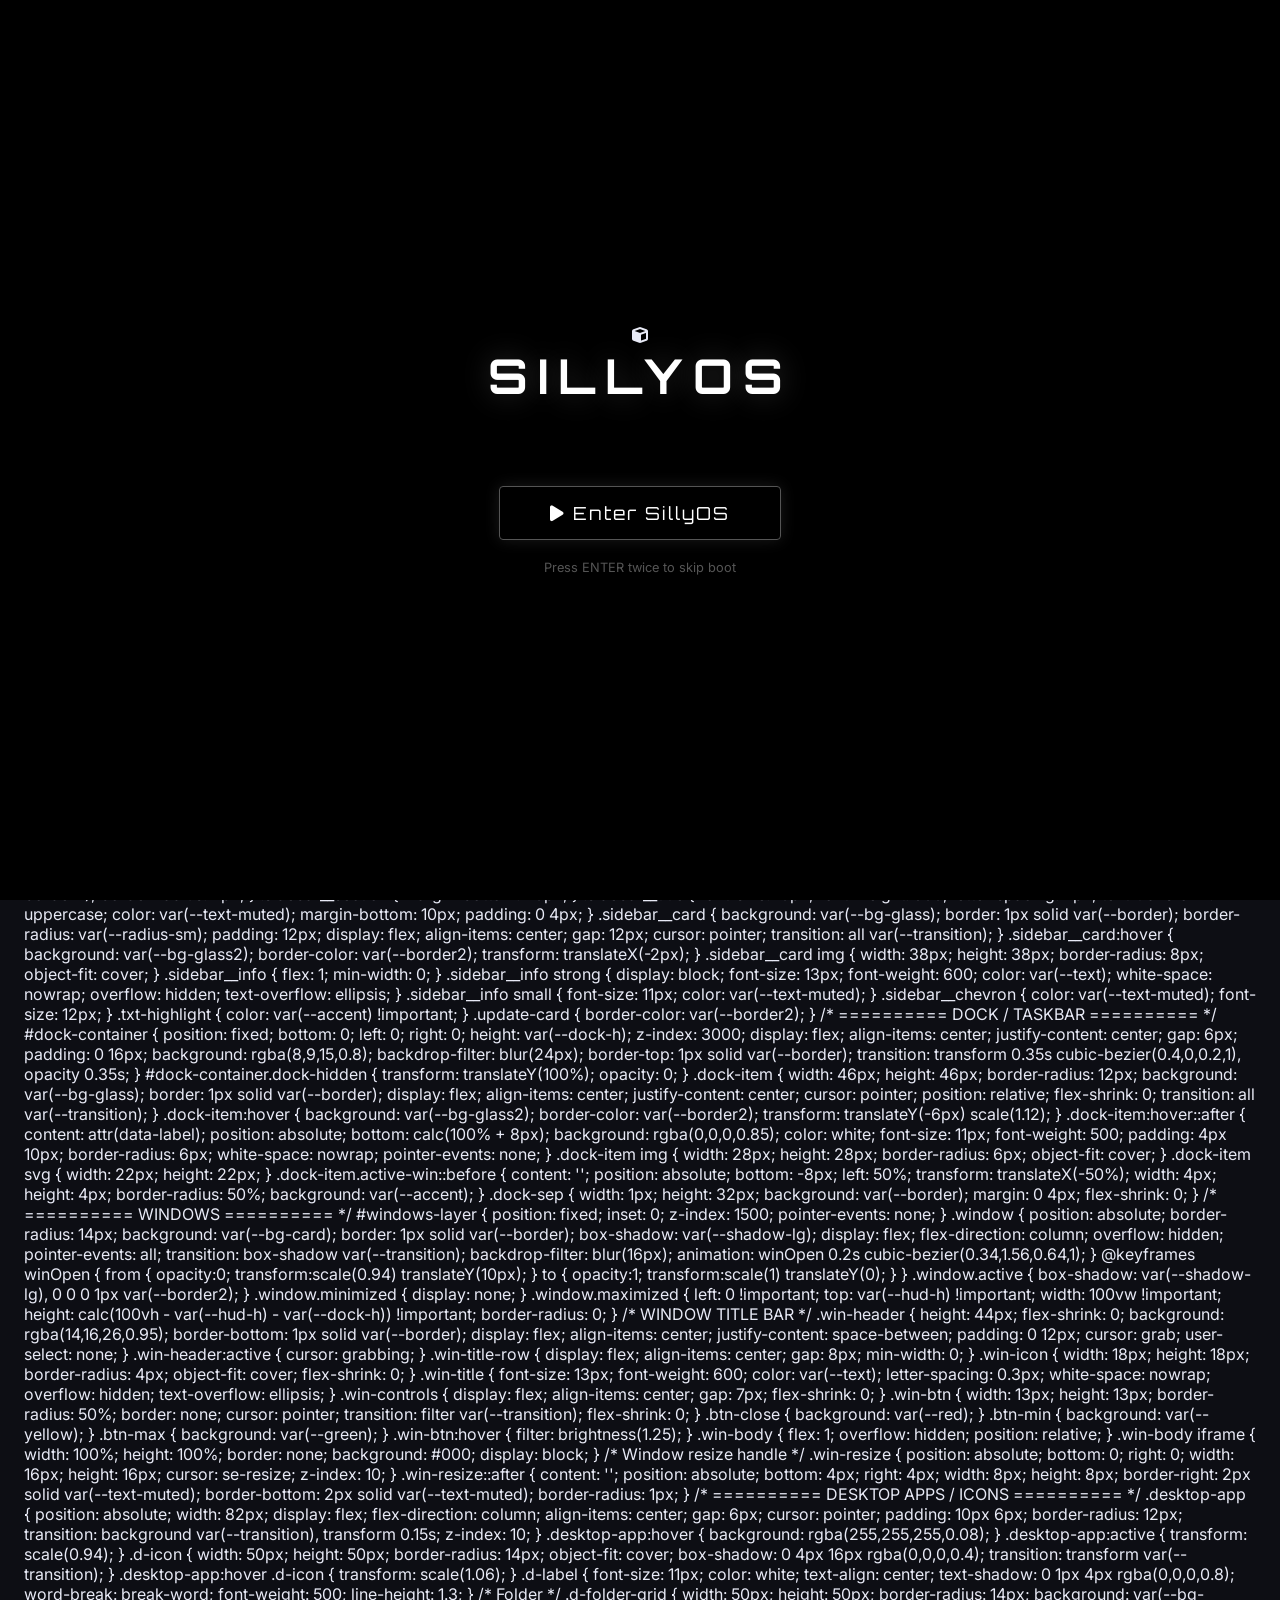
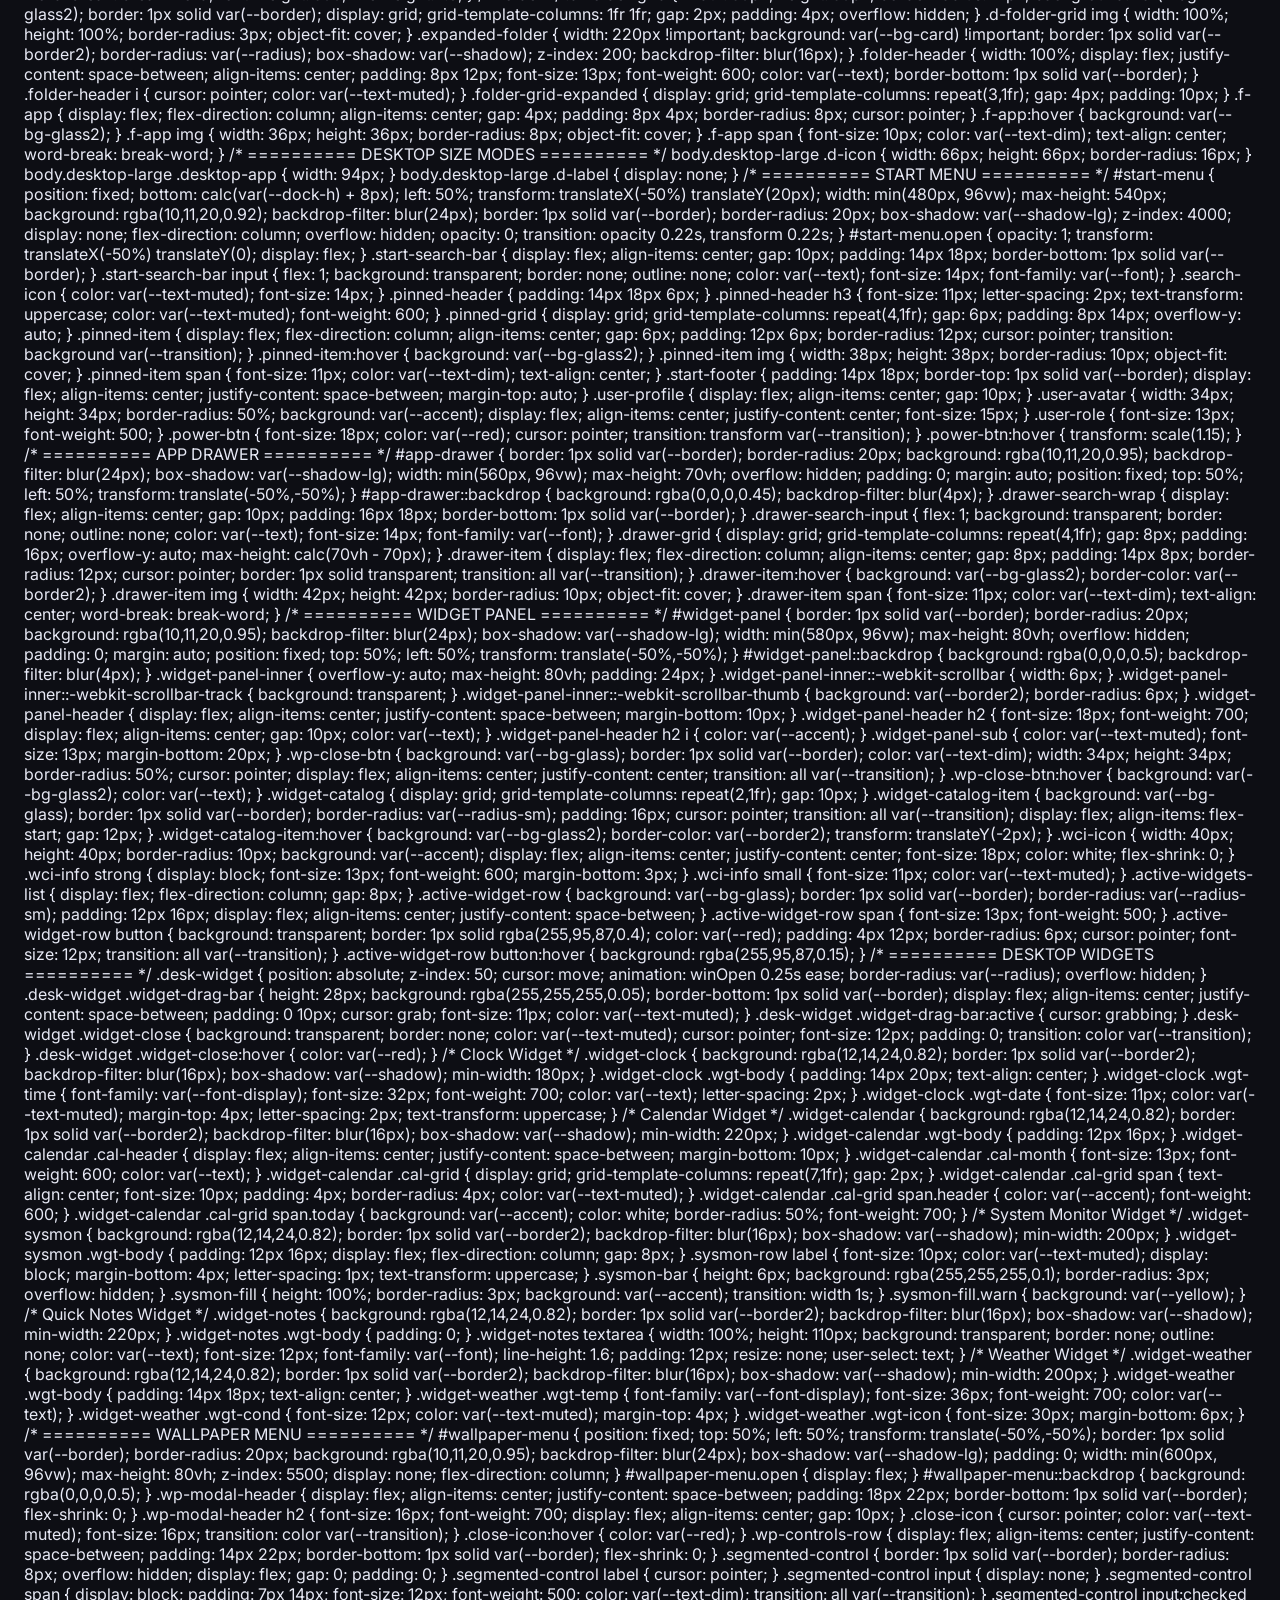
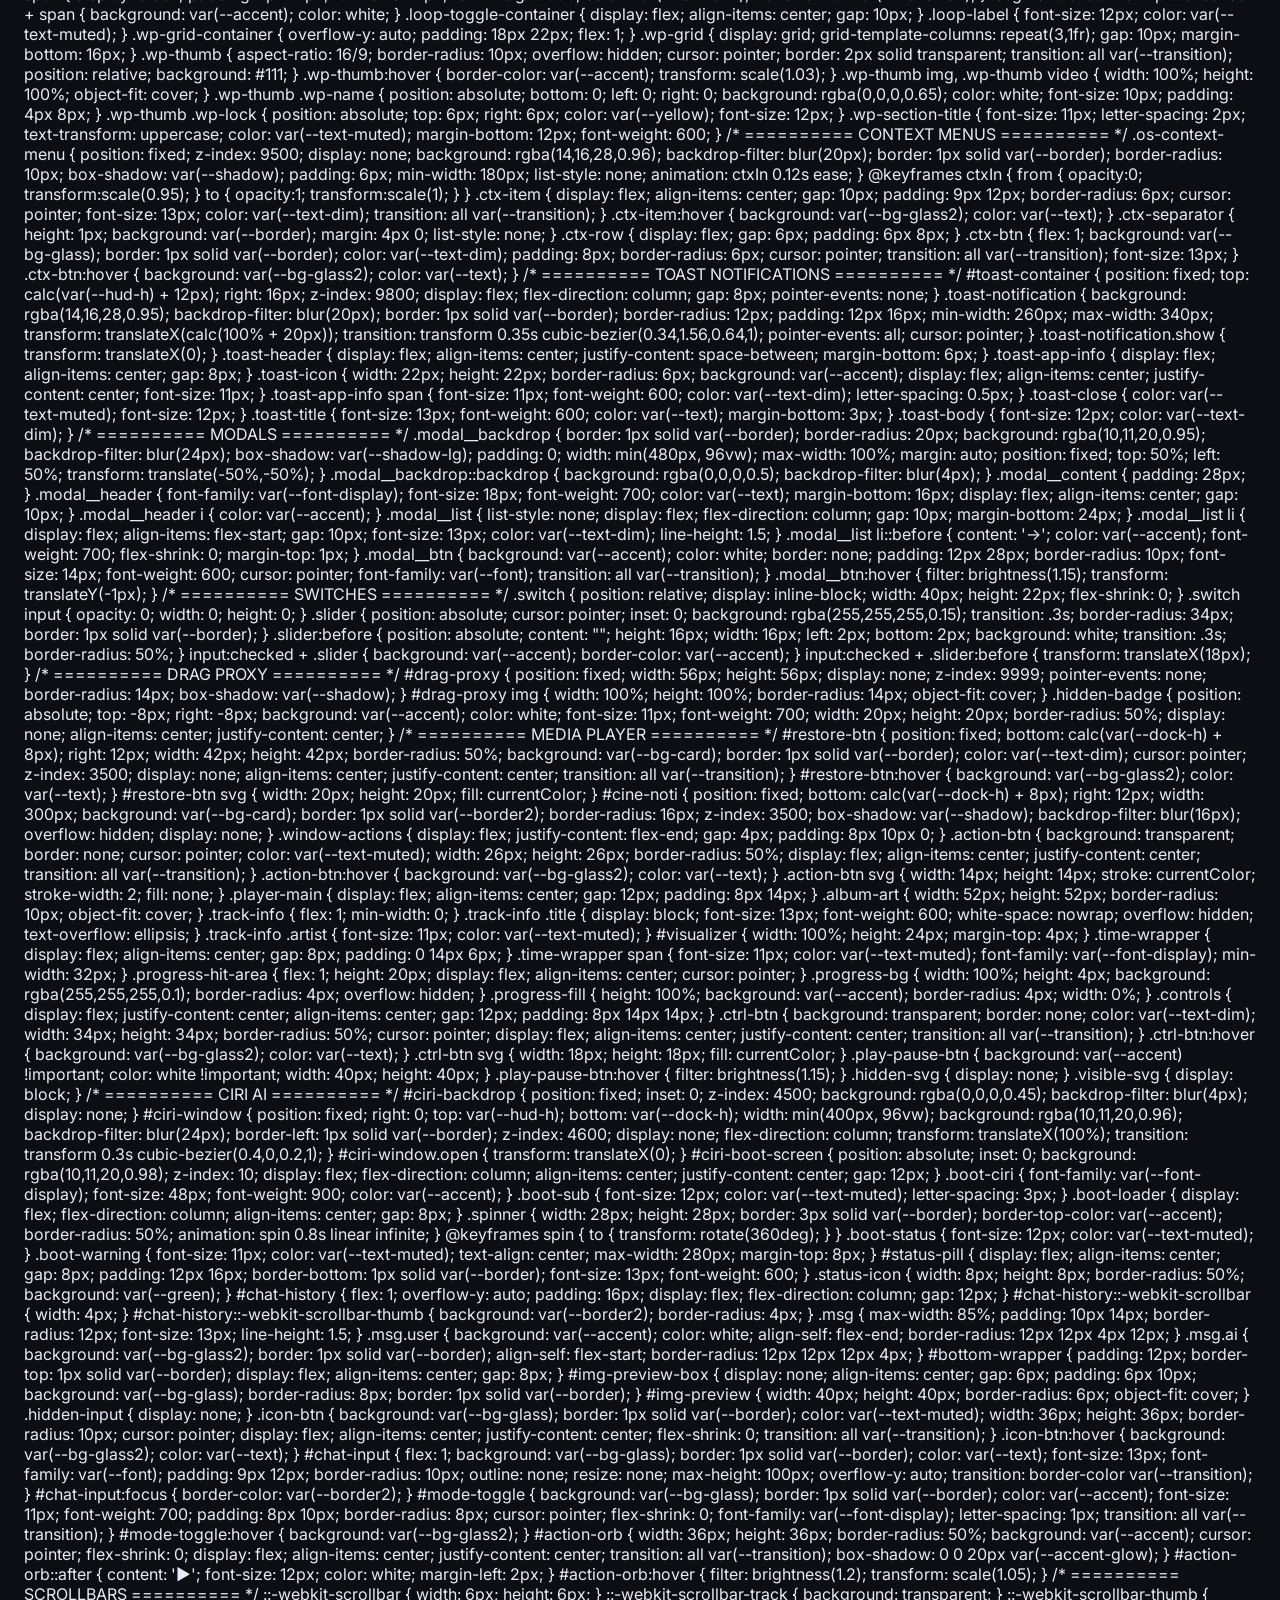
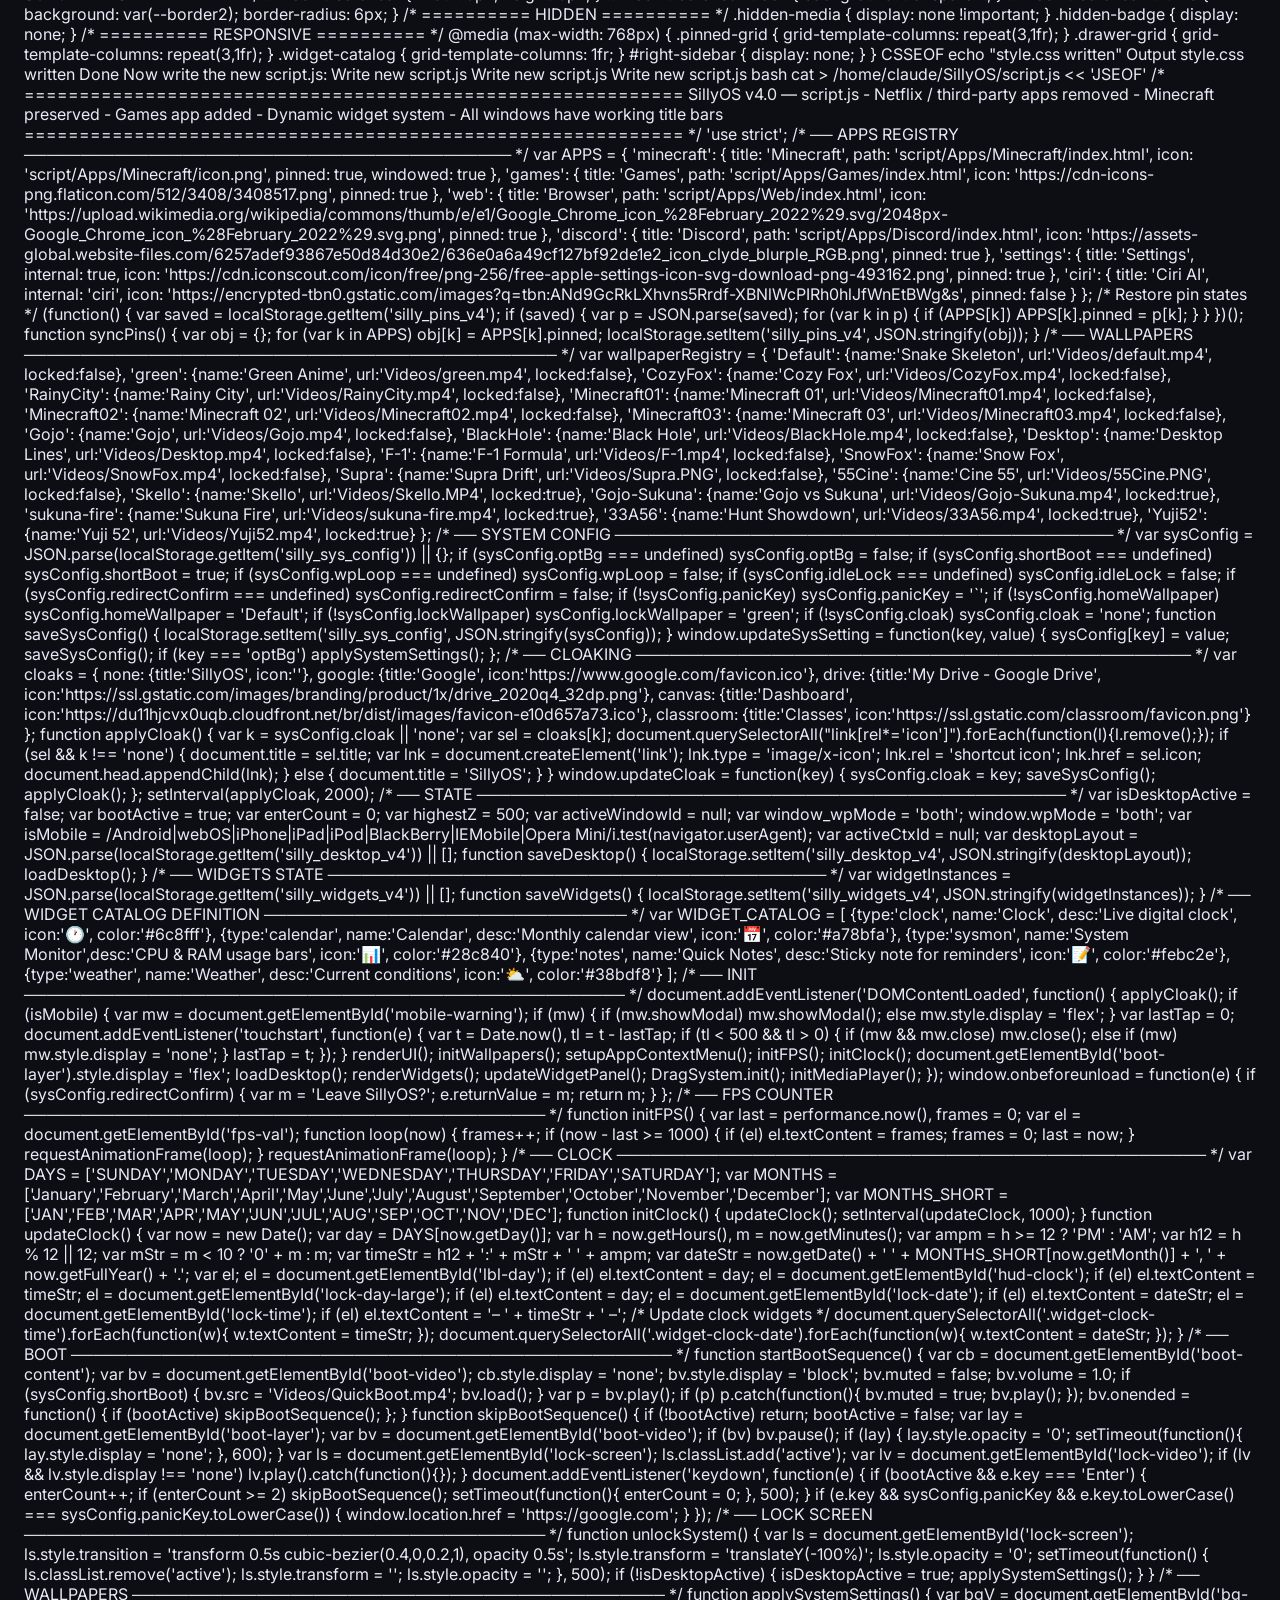
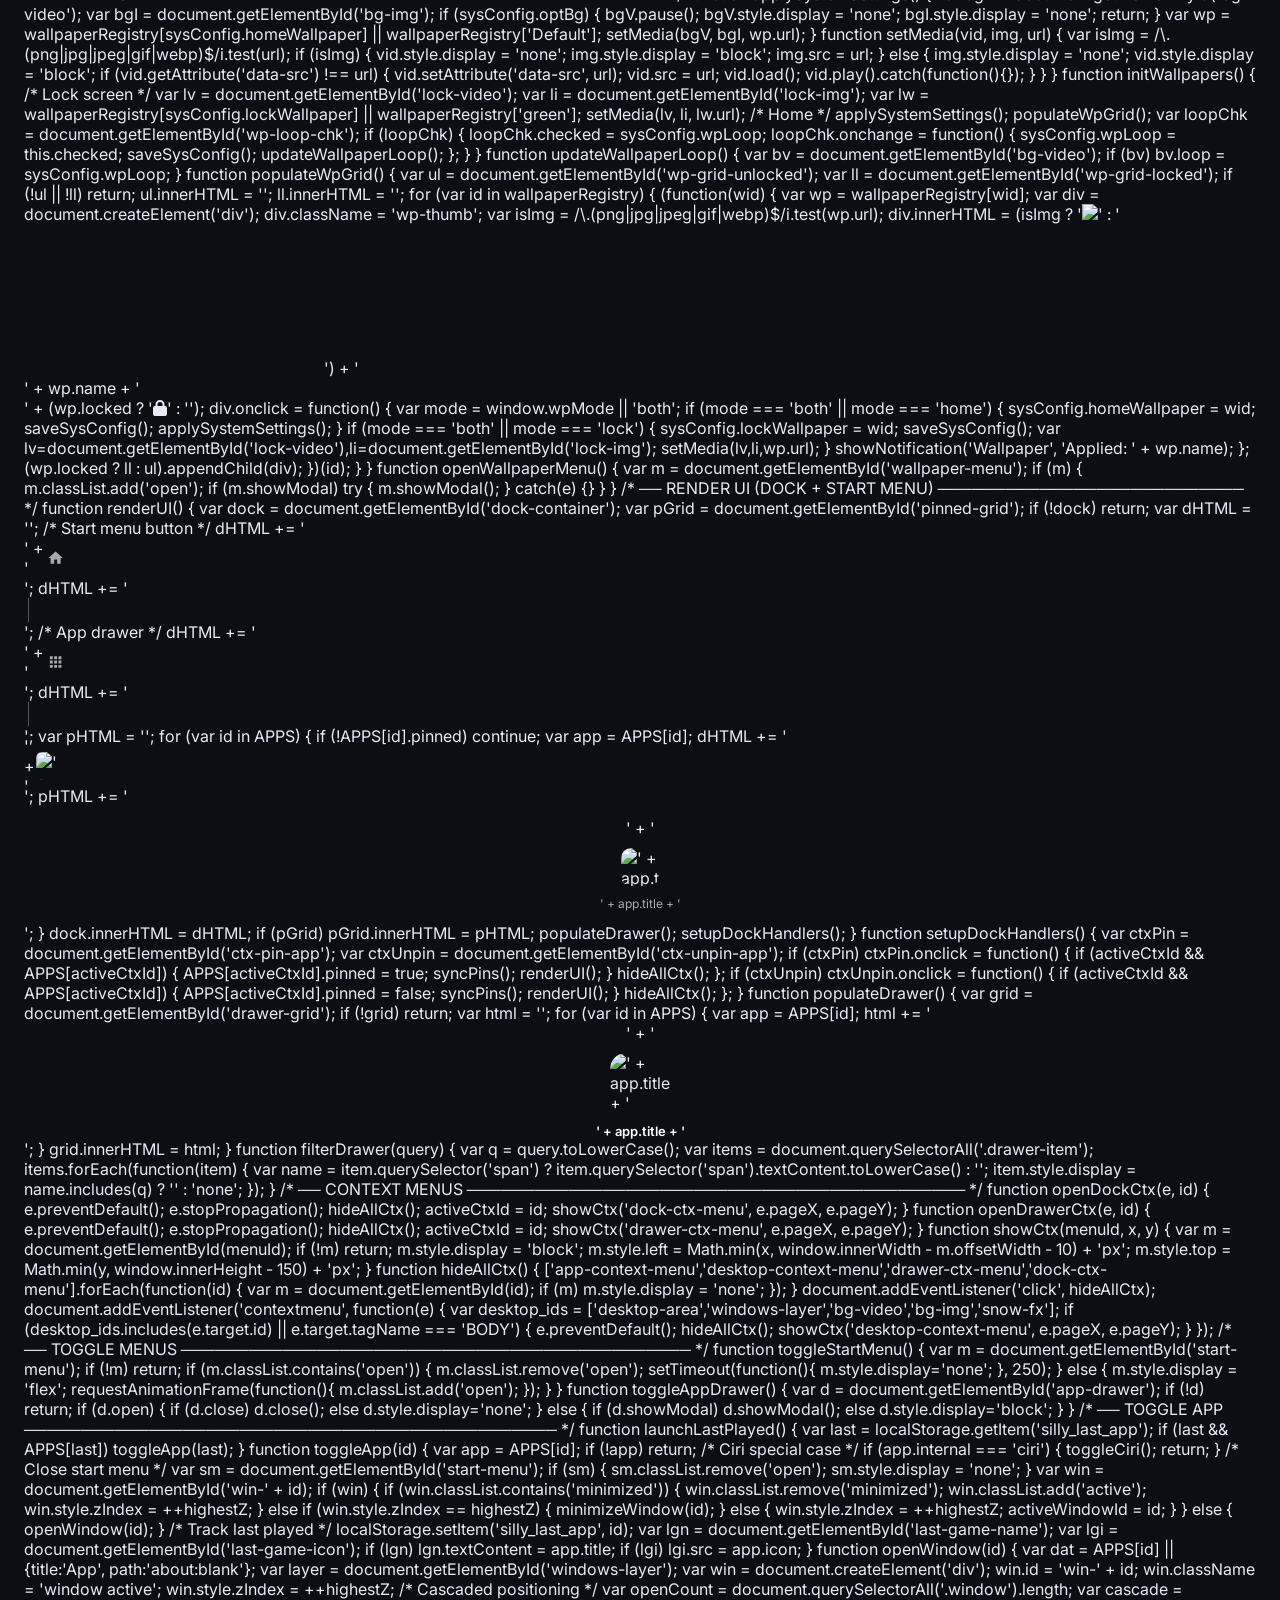
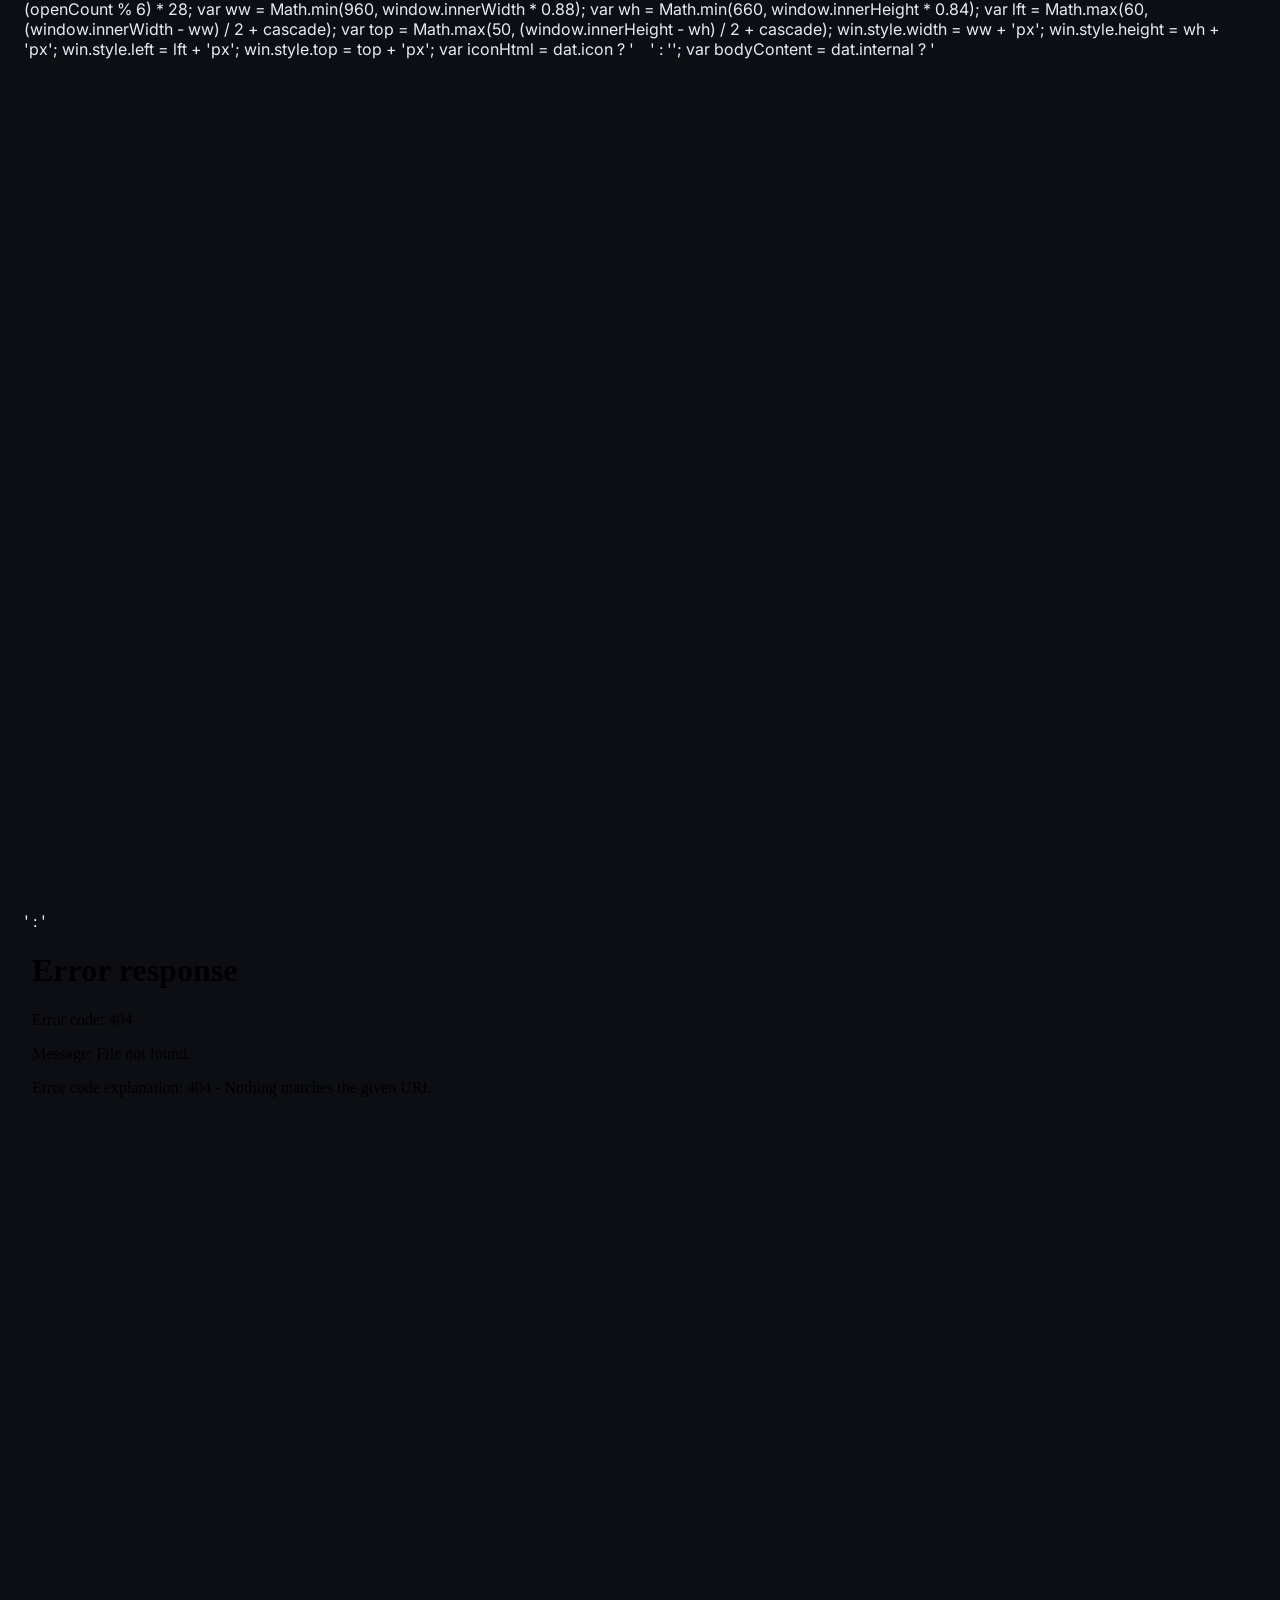
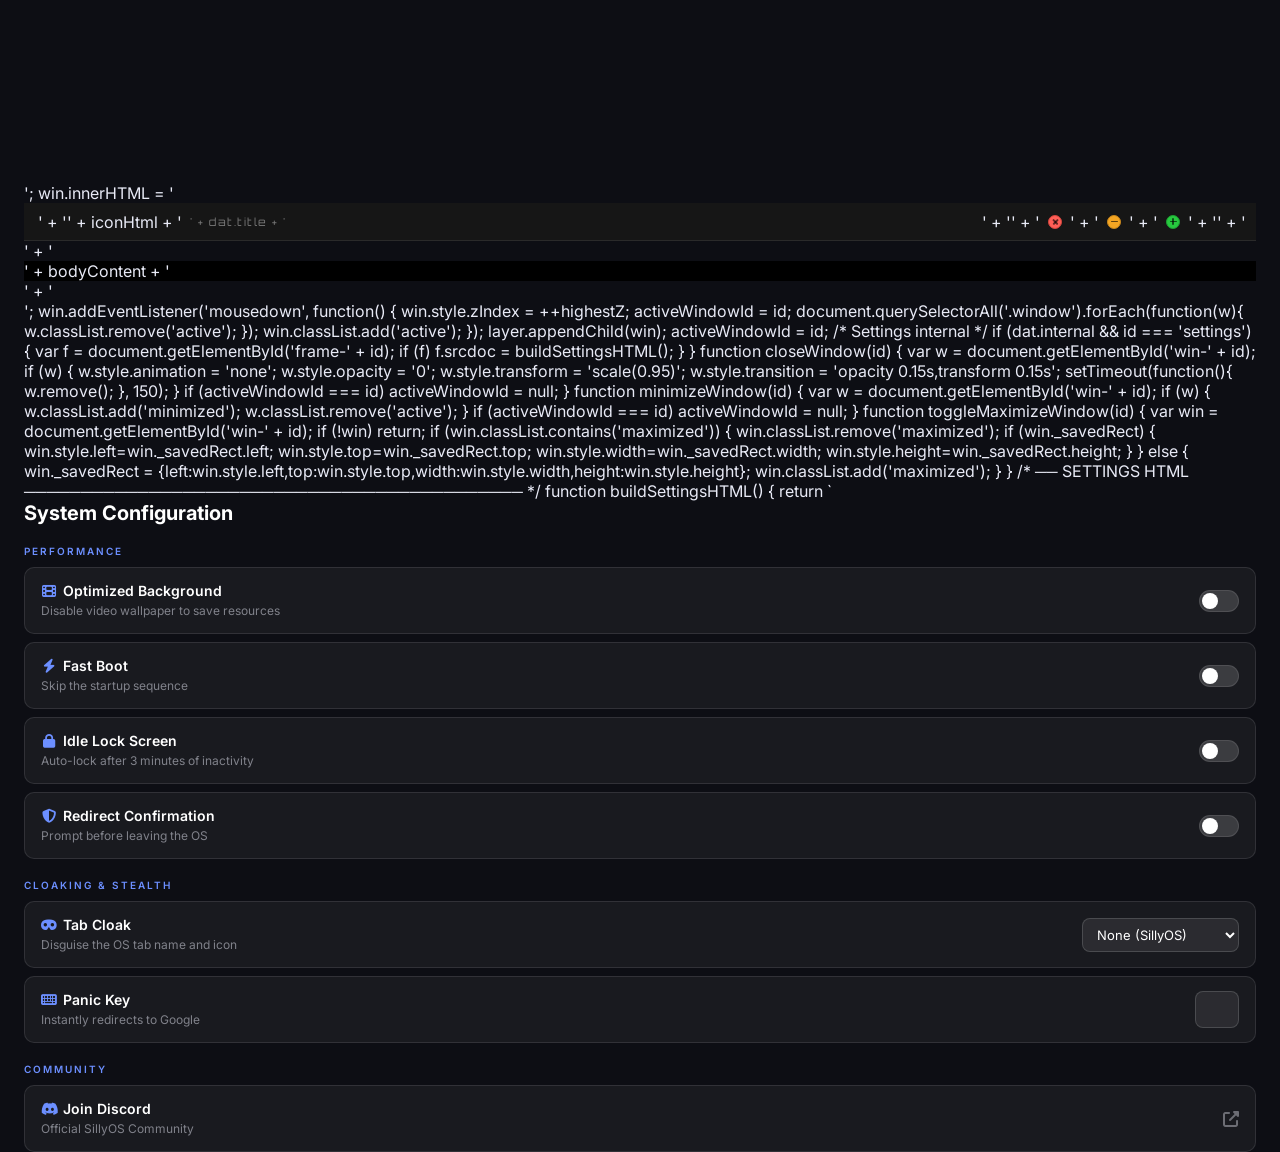
==== index.html @ 7e44ee44 "Update index.html" ====
<!DOCTYPE html>
<html lang="en">
<head>
  <meta charset="utf-8">
  <meta name="viewport" content="width=device-width, initial-scale=1.0, maximum-scale=1.0, user-scalable=no">
  <title>SillyOS</title>
  <link href="https://fonts.googleapis.com/css2?family=Inter:wght@300;400;500;600;700&family=Orbitron:wght@700;900&display=swap" rel="stylesheet">
  <link rel="stylesheet" href="https://cdnjs.cloudflare.com/ajax/libs/font-awesome/6.5.1/css/all.min.css">
  <link rel="stylesheet" href="style.css">
</head>
<body id="desktop-area" role="application">

<div id="fps-counter" aria-live="polite"><span id="fps-val">60</span> FPS</div>

<dialog id="mobile-warning" aria-modal="true">
  <div class="mobile-box">
    <i class="fas fa-exclamation-triangle"></i>
    <h2>Device Not Fully Supported</h2>
    <p>Double tap anywhere to continue</p>
  </div>
</dialog>

<div id="top-trigger" aria-hidden="true"></div>
<div id="bottom-trigger" aria-hidden="true"></div>

<!-- BOOT SCREEN -->
<section id="boot-layer" aria-label="System Boot">
  <div id="boot-content">
    <div class="boot-logo-wrap">
      <div class="boot-logo-icon"><i class="fas fa-cube"></i></div>
      <h1 class="boot-logo">SILLY<span>OS</span></h1>
    </div>
    <p class="boot-sub">Version 4.0 &nbsp;·&nbsp; All Systems Ready</p>
    <button id="boot-btn" onclick="startBootSequence()" tabindex="1">
      <i class="fas fa-play"></i> Enter SillyOS
    </button>
    <div class="boot__hint">Press ENTER twice to skip boot</div>
  </div>
  <video id="boot-video" playsinline aria-hidden="true"><source src="Videos/Boot.mp4" type="video/mp4"></video>
</section>

<!-- LOCK SCREEN -->
<main id="lock-screen" onclick="unlockSystem()" role="presentation">
  <video id="lock-video" autoplay loop muted playsinline aria-hidden="true"></video>
  <img id="lock-img" class="media__fallback" alt="Lockscreen">
  <article id="lock-ui">
    <div class="lock-content">
      <div class="l-day" id="lock-day-large">FRIDAY</div>
      <div class="l-date" id="lock-date">26 MAY, 2026.</div>
      <div class="l-time" id="lock-time">- 12:00 -</div>
      <div class="lock-hint"><i class="fas fa-mouse-pointer"></i> Click to unlock</div>
    </div>
  </article>
</main>

<!-- DESKTOP BACKGROUNDS -->
<video id="bg-video" loop muted playsinline aria-hidden="true"></video>
<img id="bg-img" class="media__fallback" alt="Desktop Background">
<canvas id="snow-fx" aria-hidden="true"></canvas>

<!-- TOP HUD BAR -->
<header id="hud-top">
  <div class="hud-left">
    <div class="hud-day" id="lbl-day">FRIDAY</div>
  </div>
  <div class="hud-center">
    <div class="hud-clock" id="hud-clock">12:00</div>
  </div>
  <div class="hud-right">
    <div class="hud-pill" id="hud-battery"><i class="fas fa-battery-three-quarters"></i> <span id="bat-val">100%</span></div>
    <div class="hud-pill" id="hud-wifi"><i class="fas fa-wifi"></i></div>
    <div class="hud-pill" id="hud-vol" onclick="toggleVolPanel()"><i class="fas fa-volume-up"></i></div>
  </div>
</header>

<!-- RIGHT SIDEBAR -->
<aside id="right-sidebar" aria-label="Info Panel">
  <section class="sidebar__section">
    <h3 class="sidebar__title">Quick Launch</h3>
    <div class="sidebar__card" id="last-played-game" onclick="launchLastPlayed()" role="button" tabindex="0">
      <img id="last-game-icon" src="https://cdn-icons-png.flaticon.com/512/732/732244.png" alt="Game">
      <div class="sidebar__info">
        <strong id="last-game-name">No Recent App</strong>
        <small>Last opened</small>
      </div>
    </div>
  </section>
  <section class="sidebar__section">
    <h3 class="sidebar__title">System Status</h3>
    <div class="sidebar__card update-card" onclick="openUpdateLog()" role="button" tabindex="0">
      <div class="sidebar__info">
        <strong class="txt-highlight">SillyOS v4.0</strong>
        <small>View update log</small>
      </div>
      <i class="fas fa-chevron-right sidebar__chevron"></i>
    </div>
  </section>
  <section class="sidebar__section">
    <h3 class="sidebar__title">Widgets</h3>
    <div class="sidebar__card" onclick="openWidgetPanel()" role="button" tabindex="0">
      <div class="sidebar__info">
        <strong>Add Widget</strong>
        <small>Customize your desktop</small>
      </div>
      <i class="fas fa-plus sidebar__chevron"></i>
    </div>
  </section>
</aside>

<div id="drag-proxy" aria-hidden="true">
  <div id="folder-badge" class="hidden-badge">2</div>
  <img id="proxy-img" src="" alt="Dragging">
</div>

<!-- TASKBAR / DOCK -->
<nav id="dock-container" aria-label="Taskbar"></nav>
<section id="windows-layer" aria-live="assertive"></section>

<!-- WALLPAPER MENU -->
<dialog id="wallpaper-menu" aria-label="Wallpaper Settings">
  <header class="wp-modal-header">
    <h2><i class="fas fa-image"></i> WALLPAPER</h2>
    <i class="fas fa-times close-icon" role="button" tabindex="0" onclick="var m=document.getElementById('wallpaper-menu');m.classList.remove('open');if(m.close)m.close();"></i>
  </header>
  <div class="wp-controls-row">
    <fieldset class="segmented-control">
      <label><input type="radio" name="wpmd" value="both" checked onclick="window.wpMode='both'"><span>Both</span></label>
      <label><input type="radio" name="wpmd" value="home" onclick="window.wpMode='home'"><span>Homescreen</span></label>
      <label><input type="radio" name="wpmd" value="lock" onclick="window.wpMode='lock'"><span>Lockscreen</span></label>
    </fieldset>
    <div class="loop-toggle-container">
      <span class="loop-label">Loop</span>
      <label class="switch wp-loop-switch">
        <input type="checkbox" id="wp-loop-chk">
        <span class="slider"></span>
      </label>
    </div>
  </div>
  <div class="wp-grid-container">
    <div id="wp-grid-unlocked" class="wp-grid"></div>
    <h3 class="wp-section-title">Encrypted</h3>
    <div id="wp-grid-locked" class="wp-grid"></div>
  </div>
</dialog>

<!-- START MENU -->
<aside id="start-menu" class="os-menu" aria-label="Start Menu">
  <div class="start-search-bar">
    <i class="fas fa-search search-icon"></i>
    <input type="text" id="start-search-input" placeholder="Search or enter code..." aria-label="Search">
  </div>
  <header class="pinned-header"><h3>Pinned Apps</h3></header>
  <div class="pinned-grid" id="pinned-grid"></div>
  <footer class="start-footer">
    <div class="user-profile">
      <div class="user-avatar"><i class="fas fa-user"></i></div>
      <span class="user-role">Administrator</span>
    </div>
    <i class="fas fa-power-off power-btn" role="button" tabindex="0" onclick="location.reload()" aria-label="Restart"></i>
  </footer>
</aside>

<!-- APP DRAWER -->
<dialog id="app-drawer" aria-label="All Applications" onclick="if(event.target.id==='app-drawer')toggleAppDrawer()">
  <div class="drawer-search-wrap">
    <i class="fas fa-search search-icon"></i>
    <input type="text" class="drawer-search-input" placeholder="Search apps..." onkeyup="filterDrawer(this.value)">
  </div>
  <div class="drawer-grid" id="drawer-grid"></div>
</dialog>

<!-- WIDGET PANEL -->
<dialog id="widget-panel" aria-label="Widget Manager" onclick="if(event.target.id==='widget-panel')closeWidgetPanel()">
  <div class="widget-panel-inner">
    <header class="widget-panel-header">
      <h2><i class="fas fa-th-large"></i> Widget Manager</h2>
      <button class="wp-close-btn" onclick="closeWidgetPanel()"><i class="fas fa-times"></i></button>
    </header>
    <p class="widget-panel-sub">Click a widget to add it to your desktop. Drag widgets to reposition them.</p>
    <div class="widget-catalog" id="widget-catalog"></div>
    <header class="widget-panel-header" style="margin-top:20px">
      <h2><i class="fas fa-desktop"></i> Active Widgets</h2>
    </header>
    <div class="active-widgets-list" id="active-widgets-list"></div>
  </div>
</dialog>

<!-- CONTEXT MENUS -->
<menu id="app-context-menu" class="os-context-menu" role="menu"></menu>
<menu id="drawer-ctx-menu" class="os-context-menu" role="menu">
  <li class="ctx-item" id="ctx-pin-app" role="menuitem" tabindex="0"><i class="fas fa-thumbtack fa-fw"></i> Pin to Taskbar</li>
</menu>
<menu id="dock-ctx-menu" class="os-context-menu" role="menu">
  <li class="ctx-item" id="ctx-unpin-app" role="menuitem" tabindex="0"><i class="fas fa-unlink fa-fw"></i> Unpin from Taskbar</li>
</menu>
<menu id="desktop-context-menu" class="os-context-menu" role="menu">
  <li class="ctx-item" role="menuitem" tabindex="0" onclick="openWallpaperMenu();document.getElementById('desktop-context-menu').style.display='none';"><i class="fas fa-image fa-fw"></i> Change Wallpaper</li>
  <li class="ctx-item" role="menuitem" tabindex="0" onclick="openWidgetPanel();document.getElementById('desktop-context-menu').style.display='none';"><i class="fas fa-th-large fa-fw"></i> Add Widget</li>
  <li class="ctx-separator" role="separator"></li>
  <li class="ctx-row" role="none">
    <button class="ctx-btn" onclick="toggleDesktopSize(true)" title="Large Icons"><i class="fas fa-expand-arrows-alt"></i></button>
    <button class="ctx-btn" onclick="toggleDesktopSize(false)" title="Default Size"><i class="fas fa-compress-arrows-alt"></i></button>
  </li>
  <li class="ctx-separator" role="separator"></li>
  <li class="ctx-item" role="menuitem" tabindex="0" onclick="location.reload()"><i class="fas fa-sync fa-fw"></i> Refresh</li>
</menu>

<div id="toast-container" aria-live="polite"></div>

<!-- MEDIA PLAYER -->
<button id="restore-btn" title="Restore Player">
  <svg viewBox="0 0 24 24"><path d="M12 3v10.55c-.59-.34-1.27-.55-2-.55-2.21 0-4 1.79-4 4s1.79 4 4 4 4-1.79 4-4V7h4V3h-6z"/></svg>
</button>

<aside id="cine-noti" aria-label="Now Playing">
  <header class="window-actions">
    <button class="action-btn" id="minimize-noti-btn" title="Minimize">
      <svg viewBox="0 0 24 24"><line x1="5" y1="12" x2="19" y2="12"></line></svg>
    </button>
    <button class="action-btn" id="close-noti-btn" title="Close">
      <svg viewBox="0 0 24 24"><line x1="18" y1="6" x2="6" y2="18"></line><line x1="6" y1="6" x2="18" y2="18"></line></svg>
    </button>
  </header>
  <div class="player-main">
    <img class="album-art" id="noti-album-art" src="https://images.unsplash.com/photo-1614613535308-eb5fbd3d2c17?q=80&w=200&auto=format&fit=crop" alt="Album Art">
    <div class="track-info">
      <strong class="title" id="noti-title">System Audio</strong>
      <span class="artist" id="noti-artist">Now Playing</span>
      <canvas id="visualizer"></canvas>
    </div>
  </div>
  <div class="time-wrapper">
    <span id="current-time">0:00</span>
    <div class="progress-hit-area" id="progress-hit-area" role="slider" tabindex="0">
      <div class="progress-bg"><div class="progress-fill" id="progress-fill"></div></div>
    </div>
    <span id="total-time">LIVE</span>
  </div>
  <nav class="controls">
    <button class="ctrl-btn" id="skip-back"><svg viewBox="0 0 24 24"><path d="M12.5 8c-2.65 0-5.05.99-6.9 2.6L2 7v9h9l-3.62-3.62c1.39-1.16 3.16-1.88 5.12-1.88 3.54 0 6.55 2.31 7.6 5.5l2.37-.78C20.48 10.9 16.85 8 12.5 8z"/></svg></button>
    <button class="ctrl-btn play-pause-btn" id="play-pause">
      <svg id="icon-play" class="hidden-svg" viewBox="0 0 24 24"><path d="M8 5v14l11-7z"/></svg>
      <svg id="icon-pause" class="visible-svg" viewBox="0 0 24 24"><path d="M6 19h4V5H6v14zm8-14v14h4V5h-4z"/></svg>
    </button>
    <button class="ctrl-btn" id="skip-forward"><svg viewBox="0 0 24 24"><path d="M11.5 8c-4.35 0-7.98 2.9-9.98 7.22l2.37.78c1.05-3.19 4.06-5.5 7.6-5.5 1.95 0 3.73.72 5.12 1.88L13 16h9V7l-3.6 3.6c-1.84-1.61-4.24-2.6-6.9-2.6z"/></svg></button>
  </nav>
</aside>

<!-- UPDATE LOG -->
<dialog id="update-modal" class="modal__backdrop" aria-modal="true">
  <article class="modal__content">
    <h2 class="modal__header"><i class="fas fa-star"></i> UPDATE LOG v4.0</h2>
    <ul class="modal__list">
      <li>Complete UI overhaul — SillyOS v4.0 design language.</li>
      <li>New dynamic widget system — add, move &amp; remove widgets freely.</li>
      <li>Games app integrated with full game library browser.</li>
      <li>All third-party streaming/console apps removed.</li>
      <li>Minecraft fully preserved and functional.</li>
      <li>All windows now have fully working title bars (drag, minimize, maximize, close).</li>
      <li>Polished taskbar, HUD, and start menu.</li>
    </ul>
    <button class="modal__btn" onclick="document.getElementById('update-modal').style.display='none'">Dismiss</button>
  </article>
</dialog>

<!-- CIRI AI (preserved) -->
<div id="ciri-backdrop" onclick="closeCiri()" aria-hidden="true"></div>
<aside id="ciri-window" aria-label="Ciri AI Assistant">
  <div id="ciri-boot-screen">
    <div id="boot-ciri-text" class="boot-ciri">CIRI.</div>
    <div id="boot-sub-text" class="boot-sub">SillyOS AI</div>
    <div id="boot-loader" class="boot-loader">
      <div id="boot-spinner" class="spinner"></div>
      <div id="boot-status-text" class="boot-status">Connecting...</div>
    </div>
  </div>
  <header id="status-pill"><span>CIRI</span><div id="status-icon" class="status-icon"></div><span id="status-text"></span></header>
  <main id="chat-history" aria-live="polite"></main>
  <footer id="bottom-wrapper">
    <div id="img-preview-box"><img id="img-preview" src="" alt="preview"><span onclick="clearImage()" role="button" tabindex="0">✕</span></div>
    <input type="file" id="file-upload" accept="image/*" class="hidden-input" onchange="handleFileUpload(event)">
    <button class="icon-btn" onclick="document.getElementById('file-upload').click()"><svg width="22" height="22" viewBox="0 0 24 24" fill="none" stroke="currentColor" stroke-width="2.5" stroke-linecap="round" stroke-linejoin="round"><path d="M21.44 11.05l-9.19 9.19a6 6 0 0 1-8.49-8.49l9.19-9.19a4 4 0 0 1 5.66 5.66l-9.2 9.19a2 2 0 0 1-2.83-2.83l8.49-8.48"></path></svg></button>
    <textarea id="chat-input" placeholder="Message Ciri..." rows="1" oninput="autoGrow(this)"></textarea>
    <div id="mode-toggle" onclick="cycleMode()" role="button" tabindex="0">FAST</div>
    <div id="action-orb" onclick="handleSend()" role="button" tabindex="0"></div>
  </footer>
</aside>

<video id="screen-video" autoplay playsinline class="hidden-media"></video>
<canvas id="screen-canvas" class="hidden-media"></canvas>

<script src="script.js"></script>
</body>
</html>
HTMLEOF
echo "index.html written"
Output
index.html written
Done
Now write the completely overhauled CSS:

Write completely new style.css
Write completely new style.css

Write completely new style.css
bash
cat > /home/claude/SillyOS/style.css << 'CSSEOF'
/* ========== SILLY OS v4.0 — DESIGN SYSTEM ========== */
:root {
  --accent:       #6c8fff;
  --accent2:      #a78bfa;
  --accent-glow:  rgba(108,143,255,0.35);
  --bg-dark:      #0d0e14;
  --bg-card:      rgba(18,20,32,0.92);
  --bg-glass:     rgba(255,255,255,0.06);
  --bg-glass2:    rgba(255,255,255,0.10);
  --border:       rgba(255,255,255,0.10);
  --border2:      rgba(108,143,255,0.22);
  --text:         #e8eaf6;
  --text-dim:     rgba(232,234,246,0.55);
  --text-muted:   rgba(232,234,246,0.35);
  --red:          #ff5f57;
  --yellow:       #febc2e;
  --green:        #28c840;
  --radius:       14px;
  --radius-sm:    8px;
  --shadow:       0 8px 32px rgba(0,0,0,0.55);
  --shadow-lg:    0 20px 60px rgba(0,0,0,0.7);
  --font:         'Inter', system-ui, sans-serif;
  --font-display: 'Orbitron', monospace;
  --dock-h:       68px;
  --hud-h:        44px;
  --transition:   0.22s cubic-bezier(0.4,0,0.2,1);
}

*, *::before, *::after { box-sizing: border-box; margin: 0; padding: 0; }

html, body {
  width: 100%; height: 100%; overflow: hidden;
  font-family: var(--font);
  background: var(--bg-dark);
  color: var(--text);
  user-select: none;
  -webkit-user-select: none;
}

/* ========== FPS COUNTER ========== */
#fps-counter {
  position: fixed; bottom: 10px; right: 10px;
  background: rgba(0,0,0,0.5); color: var(--accent);
  font-size: 11px; font-family: var(--font-display);
  padding: 4px 8px; border-radius: 6px;
  z-index: 9999; pointer-events: none;
  border: 1px solid var(--border);
}

/* ========== MOBILE WARNING ========== */
#mobile-warning { border: none; background: transparent; }
.mobile-box {
  background: var(--bg-card); border: 1px solid var(--border);
  border-radius: 20px; padding: 40px;
  text-align: center; color: var(--text);
  backdrop-filter: blur(20px);
}
.mobile-box i { font-size: 48px; color: var(--yellow); margin-bottom: 16px; display: block; }
.mobile-box h2 { font-size: 20px; margin-bottom: 8px; }
.mobile-box p { color: var(--text-dim); }

/* ========== TOP/BOTTOM TRIGGERS ========== */
#top-trigger { position: fixed; top: 0; left: 0; width: 100%; height: 4px; z-index: 9998; }
#bottom-trigger { position: fixed; bottom: 0; left: 0; width: 100%; height: 16px; z-index: 9998; }

/* ========== BOOT SCREEN ========== */
#boot-layer {
  position: fixed; inset: 0; z-index: 9000;
  background: #050509;
  display: flex; align-items: center; justify-content: center;
  transition: opacity 0.6s ease;
}
#boot-video {
  position: absolute; inset: 0; width: 100%; height: 100%;
  object-fit: cover; display: none;
}
#boot-content {
  text-align: center; position: relative; z-index: 2;
  animation: bootFadeIn 0.8s ease;
}
@keyframes bootFadeIn { from { opacity:0; transform:translateY(20px); } to { opacity:1; transform:translateY(0); } }

.boot-logo-wrap { display: flex; align-items: center; justify-content: center; gap: 16px; margin-bottom: 12px; }
.boot-logo-icon {
  width: 60px; height: 60px; background: var(--accent);
  border-radius: 16px; display: flex; align-items: center; justify-content: center;
  font-size: 28px; color: white;
  box-shadow: 0 0 40px var(--accent-glow);
}
.boot-logo {
  font-family: var(--font-display); font-size: 52px; font-weight: 900;
  color: white; letter-spacing: 2px; line-height: 1;
}
.boot-logo span { color: var(--accent); }
.boot-sub { color: var(--text-muted); font-size: 13px; letter-spacing: 3px; text-transform: uppercase; margin-bottom: 48px; }
#boot-btn {
  background: var(--accent); color: white;
  border: none; padding: 16px 44px; border-radius: 50px;
  font-size: 16px; font-family: var(--font); font-weight: 600;
  cursor: pointer; letter-spacing: 0.5px;
  box-shadow: 0 0 40px var(--accent-glow);
  transition: all var(--transition);
  display: inline-flex; align-items: center; gap: 10px;
}
#boot-btn:hover { transform: scale(1.04); box-shadow: 0 0 60px var(--accent-glow); }
.boot__hint { color: var(--text-muted); font-size: 12px; margin-top: 20px; }

/* ========== LOCK SCREEN ========== */
#lock-screen {
  position: fixed; inset: 0; z-index: 5000;
  display: none; cursor: pointer;
  background: #000;
}
#lock-screen.active { display: flex; }
#lock-video, #lock-img { position: absolute; inset: 0; width: 100%; height: 100%; object-fit: cover; }
#lock-ui {
  position: absolute; inset: 0;
  display: flex; align-items: center; justify-content: center;
  background: rgba(0,0,0,0.28);
}
.lock-content { text-align: center; animation: lockIn 0.6s ease; }
@keyframes lockIn { from { opacity:0; transform:scale(0.96); } to { opacity:1; transform:scale(1); } }
.l-day { font-family: var(--font-display); font-size: clamp(36px,8vw,72px); font-weight: 900; color: white; letter-spacing: 4px; margin-bottom: 8px; text-shadow: 0 4px 20px rgba(0,0,0,0.5); }
.l-date { color: rgba(255,255,255,0.75); font-size: clamp(14px,2.5vw,20px); letter-spacing: 3px; margin-bottom: 8px; }
.l-time { font-size: clamp(20px,4vw,36px); color: white; letter-spacing: 6px; font-weight: 300; margin-bottom: 24px; }
.lock-hint { color: rgba(255,255,255,0.5); font-size: 13px; letter-spacing: 2px; }
.lock-hint i { margin-right: 6px; }

/* ========== DESKTOP BACKGROUNDS ========== */
#bg-video { position: fixed; inset: 0; width: 100%; height: 100%; object-fit: cover; z-index: 0; }
.media__fallback { position: fixed; inset: 0; width: 100%; height: 100%; object-fit: cover; z-index: 0; display: none; }
#snow-fx { position: fixed; inset: 0; z-index: 1; pointer-events: none; }

/* ========== HUD TOP BAR ========== */
#hud-top {
  position: fixed; top: 0; left: 0; right: 0; height: var(--hud-h); z-index: 3000;
  display: flex; align-items: center; justify-content: space-between; padding: 0 16px;
  background: rgba(8,9,15,0.75); backdrop-filter: blur(20px);
  border-bottom: 1px solid var(--border);
}
.hud-left, .hud-right { display: flex; align-items: center; gap: 8px; flex: 1; }
.hud-right { justify-content: flex-end; }
.hud-center { flex: 0 0 auto; }
.hud-day { font-family: var(--font-display); font-size: 12px; font-weight: 700; color: var(--accent); letter-spacing: 2px; }
.hud-clock { font-family: var(--font-display); font-size: 15px; font-weight: 700; color: var(--text); letter-spacing: 2px; }
.hud-pill {
  display: flex; align-items: center; gap: 6px;
  background: var(--bg-glass); border: 1px solid var(--border);
  padding: 4px 10px; border-radius: 20px;
  font-size: 12px; color: var(--text-dim); cursor: default;
}
.hud-pill i { font-size: 11px; }

/* ========== RIGHT SIDEBAR ========== */
#right-sidebar {
  position: fixed; right: 0; top: var(--hud-h);
  width: 260px; max-height: calc(100vh - var(--hud-h) - var(--dock-h));
  overflow-y: auto; z-index: 2000; padding: 16px 12px;
  background: rgba(8,9,15,0.7); backdrop-filter: blur(20px);
  border-left: 1px solid var(--border);
  transform: translateX(100%); transition: transform var(--transition);
}
#right-sidebar.visible { transform: translateX(0); }
#right-sidebar::-webkit-scrollbar { width: 4px; }
#right-sidebar::-webkit-scrollbar-track { background: transparent; }
#right-sidebar::-webkit-scrollbar-thumb { background: var(--border2); border-radius: 4px; }

.sidebar__section { margin-bottom: 20px; }
.sidebar__title { font-size: 10px; font-weight: 600; letter-spacing: 2px; text-transform: uppercase; color: var(--text-muted); margin-bottom: 10px; padding: 0 4px; }
.sidebar__card {
  background: var(--bg-glass); border: 1px solid var(--border);
  border-radius: var(--radius-sm); padding: 12px;
  display: flex; align-items: center; gap: 12px;
  cursor: pointer; transition: all var(--transition);
}
.sidebar__card:hover { background: var(--bg-glass2); border-color: var(--border2); transform: translateX(-2px); }
.sidebar__card img { width: 38px; height: 38px; border-radius: 8px; object-fit: cover; }
.sidebar__info { flex: 1; min-width: 0; }
.sidebar__info strong { display: block; font-size: 13px; font-weight: 600; color: var(--text); white-space: nowrap; overflow: hidden; text-overflow: ellipsis; }
.sidebar__info small { font-size: 11px; color: var(--text-muted); }
.sidebar__chevron { color: var(--text-muted); font-size: 12px; }
.txt-highlight { color: var(--accent) !important; }
.update-card { border-color: var(--border2); }

/* ========== DOCK / TASKBAR ========== */
#dock-container {
  position: fixed; bottom: 0; left: 0; right: 0; height: var(--dock-h); z-index: 3000;
  display: flex; align-items: center; justify-content: center; gap: 6px;
  padding: 0 16px;
  background: rgba(8,9,15,0.8); backdrop-filter: blur(24px);
  border-top: 1px solid var(--border);
  transition: transform 0.35s cubic-bezier(0.4,0,0.2,1), opacity 0.35s;
}
#dock-container.dock-hidden { transform: translateY(100%); opacity: 0; }

.dock-item {
  width: 46px; height: 46px; border-radius: 12px;
  background: var(--bg-glass); border: 1px solid var(--border);
  display: flex; align-items: center; justify-content: center;
  cursor: pointer; position: relative; flex-shrink: 0;
  transition: all var(--transition);
}
.dock-item:hover { background: var(--bg-glass2); border-color: var(--border2); transform: translateY(-6px) scale(1.12); }
.dock-item:hover::after {
  content: attr(data-label);
  position: absolute; bottom: calc(100% + 8px);
  background: rgba(0,0,0,0.85); color: white;
  font-size: 11px; font-weight: 500;
  padding: 4px 10px; border-radius: 6px; white-space: nowrap;
  pointer-events: none;
}
.dock-item img { width: 28px; height: 28px; border-radius: 6px; object-fit: cover; }
.dock-item svg { width: 22px; height: 22px; }
.dock-item.active-win::before {
  content: ''; position: absolute; bottom: -8px; left: 50%; transform: translateX(-50%);
  width: 4px; height: 4px; border-radius: 50%; background: var(--accent);
}
.dock-sep { width: 1px; height: 32px; background: var(--border); margin: 0 4px; flex-shrink: 0; }

/* ========== WINDOWS ========== */
#windows-layer { position: fixed; inset: 0; z-index: 1500; pointer-events: none; }
.window {
  position: absolute; border-radius: 14px;
  background: var(--bg-card); border: 1px solid var(--border);
  box-shadow: var(--shadow-lg);
  display: flex; flex-direction: column; overflow: hidden;
  pointer-events: all; transition: box-shadow var(--transition);
  backdrop-filter: blur(16px);
  animation: winOpen 0.2s cubic-bezier(0.34,1.56,0.64,1);
}
@keyframes winOpen { from { opacity:0; transform:scale(0.94) translateY(10px); } to { opacity:1; transform:scale(1) translateY(0); } }
.window.active { box-shadow: var(--shadow-lg), 0 0 0 1px var(--border2); }
.window.minimized { display: none; }
.window.maximized {
  left: 0 !important; top: var(--hud-h) !important;
  width: 100vw !important; height: calc(100vh - var(--hud-h) - var(--dock-h)) !important;
  border-radius: 0;
}

/* WINDOW TITLE BAR */
.win-header {
  height: 44px; flex-shrink: 0;
  background: rgba(14,16,26,0.95);
  border-bottom: 1px solid var(--border);
  display: flex; align-items: center; justify-content: space-between;
  padding: 0 12px; cursor: grab; user-select: none;
}
.win-header:active { cursor: grabbing; }
.win-title-row { display: flex; align-items: center; gap: 8px; min-width: 0; }
.win-icon { width: 18px; height: 18px; border-radius: 4px; object-fit: cover; flex-shrink: 0; }
.win-title { font-size: 13px; font-weight: 600; color: var(--text); letter-spacing: 0.3px; white-space: nowrap; overflow: hidden; text-overflow: ellipsis; }
.win-controls { display: flex; align-items: center; gap: 7px; flex-shrink: 0; }
.win-btn {
  width: 13px; height: 13px; border-radius: 50%; border: none; cursor: pointer;
  transition: filter var(--transition); flex-shrink: 0;
}
.btn-close  { background: var(--red); }
.btn-min    { background: var(--yellow); }
.btn-max    { background: var(--green); }
.win-btn:hover { filter: brightness(1.25); }
.win-body { flex: 1; overflow: hidden; position: relative; }
.win-body iframe { width: 100%; height: 100%; border: none; background: #000; display: block; }

/* Window resize handle */
.win-resize {
  position: absolute; bottom: 0; right: 0; width: 16px; height: 16px;
  cursor: se-resize; z-index: 10;
}
.win-resize::after {
  content: ''; position: absolute; bottom: 4px; right: 4px;
  width: 8px; height: 8px;
  border-right: 2px solid var(--text-muted); border-bottom: 2px solid var(--text-muted);
  border-radius: 1px;
}

/* ========== DESKTOP APPS / ICONS ========== */
.desktop-app {
  position: absolute; width: 82px;
  display: flex; flex-direction: column; align-items: center; gap: 6px;
  cursor: pointer; padding: 10px 6px; border-radius: 12px;
  transition: background var(--transition), transform 0.15s;
  z-index: 10;
}
.desktop-app:hover { background: rgba(255,255,255,0.08); }
.desktop-app:active { transform: scale(0.94); }
.d-icon { width: 50px; height: 50px; border-radius: 14px; object-fit: cover; box-shadow: 0 4px 16px rgba(0,0,0,0.4); transition: transform var(--transition); }
.desktop-app:hover .d-icon { transform: scale(1.06); }
.d-label { font-size: 11px; color: white; text-align: center; text-shadow: 0 1px 4px rgba(0,0,0,0.8); word-break: break-word; font-weight: 500; line-height: 1.3; }

/* Folder */
.d-folder-grid { width: 50px; height: 50px; border-radius: 14px; background: var(--bg-glass2); border: 1px solid var(--border); display: grid; grid-template-columns: 1fr 1fr; gap: 2px; padding: 4px; overflow: hidden; }
.d-folder-grid img { width: 100%; height: 100%; border-radius: 3px; object-fit: cover; }
.expanded-folder {
  width: 220px !important; background: var(--bg-card) !important;
  border: 1px solid var(--border2); border-radius: var(--radius);
  box-shadow: var(--shadow); z-index: 200; backdrop-filter: blur(16px);
}
.folder-header { width: 100%; display: flex; justify-content: space-between; align-items: center; padding: 8px 12px; font-size: 13px; font-weight: 600; color: var(--text); border-bottom: 1px solid var(--border); }
.folder-header i { cursor: pointer; color: var(--text-muted); }
.folder-grid-expanded { display: grid; grid-template-columns: repeat(3,1fr); gap: 4px; padding: 10px; }
.f-app { display: flex; flex-direction: column; align-items: center; gap: 4px; padding: 8px 4px; border-radius: 8px; cursor: pointer; }
.f-app:hover { background: var(--bg-glass2); }
.f-app img { width: 36px; height: 36px; border-radius: 8px; object-fit: cover; }
.f-app span { font-size: 10px; color: var(--text-dim); text-align: center; word-break: break-word; }

/* ========== DESKTOP SIZE MODES ========== */
body.desktop-large .d-icon { width: 66px; height: 66px; border-radius: 16px; }
body.desktop-large .desktop-app { width: 94px; }
body.desktop-large .d-label { display: none; }

/* ========== START MENU ========== */
#start-menu {
  position: fixed; bottom: calc(var(--dock-h) + 8px); left: 50%;
  transform: translateX(-50%) translateY(20px);
  width: min(480px, 96vw); max-height: 540px;
  background: rgba(10,11,20,0.92); backdrop-filter: blur(24px);
  border: 1px solid var(--border); border-radius: 20px;
  box-shadow: var(--shadow-lg); z-index: 4000;
  display: none; flex-direction: column; overflow: hidden;
  opacity: 0; transition: opacity 0.22s, transform 0.22s;
}
#start-menu.open { opacity: 1; transform: translateX(-50%) translateY(0); display: flex; }

.start-search-bar {
  display: flex; align-items: center; gap: 10px;
  padding: 14px 18px; border-bottom: 1px solid var(--border);
}
.start-search-bar input { flex: 1; background: transparent; border: none; outline: none; color: var(--text); font-size: 14px; font-family: var(--font); }
.search-icon { color: var(--text-muted); font-size: 14px; }
.pinned-header { padding: 14px 18px 6px; }
.pinned-header h3 { font-size: 11px; letter-spacing: 2px; text-transform: uppercase; color: var(--text-muted); font-weight: 600; }
.pinned-grid { display: grid; grid-template-columns: repeat(4,1fr); gap: 6px; padding: 8px 14px; overflow-y: auto; }
.pinned-item { display: flex; flex-direction: column; align-items: center; gap: 6px; padding: 12px 6px; border-radius: 12px; cursor: pointer; transition: background var(--transition); }
.pinned-item:hover { background: var(--bg-glass2); }
.pinned-item img { width: 38px; height: 38px; border-radius: 10px; object-fit: cover; }
.pinned-item span { font-size: 11px; color: var(--text-dim); text-align: center; }
.start-footer { padding: 14px 18px; border-top: 1px solid var(--border); display: flex; align-items: center; justify-content: space-between; margin-top: auto; }
.user-profile { display: flex; align-items: center; gap: 10px; }
.user-avatar { width: 34px; height: 34px; border-radius: 50%; background: var(--accent); display: flex; align-items: center; justify-content: center; font-size: 15px; }
.user-role { font-size: 13px; font-weight: 500; }
.power-btn { font-size: 18px; color: var(--red); cursor: pointer; transition: transform var(--transition); }
.power-btn:hover { transform: scale(1.15); }

/* ========== APP DRAWER ========== */
#app-drawer {
  border: 1px solid var(--border); border-radius: 20px;
  background: rgba(10,11,20,0.95); backdrop-filter: blur(24px);
  box-shadow: var(--shadow-lg); width: min(560px, 96vw);
  max-height: 70vh; overflow: hidden;
  padding: 0; margin: auto;
  position: fixed; top: 50%; left: 50%; transform: translate(-50%,-50%);
}
#app-drawer::backdrop { background: rgba(0,0,0,0.45); backdrop-filter: blur(4px); }
.drawer-search-wrap { display: flex; align-items: center; gap: 10px; padding: 16px 18px; border-bottom: 1px solid var(--border); }
.drawer-search-input { flex: 1; background: transparent; border: none; outline: none; color: var(--text); font-size: 14px; font-family: var(--font); }
.drawer-grid { display: grid; grid-template-columns: repeat(4,1fr); gap: 8px; padding: 16px; overflow-y: auto; max-height: calc(70vh - 70px); }
.drawer-item { display: flex; flex-direction: column; align-items: center; gap: 8px; padding: 14px 8px; border-radius: 12px; cursor: pointer; border: 1px solid transparent; transition: all var(--transition); }
.drawer-item:hover { background: var(--bg-glass2); border-color: var(--border2); }
.drawer-item img { width: 42px; height: 42px; border-radius: 10px; object-fit: cover; }
.drawer-item span { font-size: 11px; color: var(--text-dim); text-align: center; word-break: break-word; }

/* ========== WIDGET PANEL ========== */
#widget-panel {
  border: 1px solid var(--border); border-radius: 20px;
  background: rgba(10,11,20,0.95); backdrop-filter: blur(24px);
  box-shadow: var(--shadow-lg); width: min(580px, 96vw);
  max-height: 80vh; overflow: hidden; padding: 0;
  margin: auto; position: fixed; top: 50%; left: 50%; transform: translate(-50%,-50%);
}
#widget-panel::backdrop { background: rgba(0,0,0,0.5); backdrop-filter: blur(4px); }
.widget-panel-inner { overflow-y: auto; max-height: 80vh; padding: 24px; }
.widget-panel-inner::-webkit-scrollbar { width: 6px; }
.widget-panel-inner::-webkit-scrollbar-track { background: transparent; }
.widget-panel-inner::-webkit-scrollbar-thumb { background: var(--border2); border-radius: 6px; }
.widget-panel-header { display: flex; align-items: center; justify-content: space-between; margin-bottom: 10px; }
.widget-panel-header h2 { font-size: 18px; font-weight: 700; display: flex; align-items: center; gap: 10px; color: var(--text); }
.widget-panel-header h2 i { color: var(--accent); }
.widget-panel-sub { color: var(--text-muted); font-size: 13px; margin-bottom: 20px; }
.wp-close-btn { background: var(--bg-glass); border: 1px solid var(--border); color: var(--text-dim); width: 34px; height: 34px; border-radius: 50%; cursor: pointer; display: flex; align-items: center; justify-content: center; transition: all var(--transition); }
.wp-close-btn:hover { background: var(--bg-glass2); color: var(--text); }
.widget-catalog { display: grid; grid-template-columns: repeat(2,1fr); gap: 10px; }
.widget-catalog-item {
  background: var(--bg-glass); border: 1px solid var(--border);
  border-radius: var(--radius-sm); padding: 16px;
  cursor: pointer; transition: all var(--transition);
  display: flex; align-items: flex-start; gap: 12px;
}
.widget-catalog-item:hover { background: var(--bg-glass2); border-color: var(--border2); transform: translateY(-2px); }
.wci-icon { width: 40px; height: 40px; border-radius: 10px; background: var(--accent); display: flex; align-items: center; justify-content: center; font-size: 18px; color: white; flex-shrink: 0; }
.wci-info strong { display: block; font-size: 13px; font-weight: 600; margin-bottom: 3px; }
.wci-info small { font-size: 11px; color: var(--text-muted); }
.active-widgets-list { display: flex; flex-direction: column; gap: 8px; }
.active-widget-row {
  background: var(--bg-glass); border: 1px solid var(--border);
  border-radius: var(--radius-sm); padding: 12px 16px;
  display: flex; align-items: center; justify-content: space-between;
}
.active-widget-row span { font-size: 13px; font-weight: 500; }
.active-widget-row button { background: transparent; border: 1px solid rgba(255,95,87,0.4); color: var(--red); padding: 4px 12px; border-radius: 6px; cursor: pointer; font-size: 12px; transition: all var(--transition); }
.active-widget-row button:hover { background: rgba(255,95,87,0.15); }

/* ========== DESKTOP WIDGETS ========== */
.desk-widget {
  position: absolute; z-index: 50; cursor: move;
  animation: winOpen 0.25s ease;
  border-radius: var(--radius); overflow: hidden;
}
.desk-widget .widget-drag-bar {
  height: 28px; background: rgba(255,255,255,0.05); border-bottom: 1px solid var(--border);
  display: flex; align-items: center; justify-content: space-between;
  padding: 0 10px; cursor: grab; font-size: 11px; color: var(--text-muted);
}
.desk-widget .widget-drag-bar:active { cursor: grabbing; }
.desk-widget .widget-close { background: transparent; border: none; color: var(--text-muted); cursor: pointer; font-size: 12px; padding: 0; transition: color var(--transition); }
.desk-widget .widget-close:hover { color: var(--red); }

/* Clock Widget */
.widget-clock {
  background: rgba(12,14,24,0.82); border: 1px solid var(--border2);
  backdrop-filter: blur(16px); box-shadow: var(--shadow);
  min-width: 180px;
}
.widget-clock .wgt-body { padding: 14px 20px; text-align: center; }
.widget-clock .wgt-time { font-family: var(--font-display); font-size: 32px; font-weight: 700; color: var(--text); letter-spacing: 2px; }
.widget-clock .wgt-date { font-size: 11px; color: var(--text-muted); margin-top: 4px; letter-spacing: 2px; text-transform: uppercase; }

/* Calendar Widget */
.widget-calendar {
  background: rgba(12,14,24,0.82); border: 1px solid var(--border2);
  backdrop-filter: blur(16px); box-shadow: var(--shadow);
  min-width: 220px;
}
.widget-calendar .wgt-body { padding: 12px 16px; }
.widget-calendar .cal-header { display: flex; align-items: center; justify-content: space-between; margin-bottom: 10px; }
.widget-calendar .cal-month { font-size: 13px; font-weight: 600; color: var(--text); }
.widget-calendar .cal-grid { display: grid; grid-template-columns: repeat(7,1fr); gap: 2px; }
.widget-calendar .cal-grid span { text-align: center; font-size: 10px; padding: 4px; border-radius: 4px; color: var(--text-muted); }
.widget-calendar .cal-grid span.header { color: var(--accent); font-weight: 600; }
.widget-calendar .cal-grid span.today { background: var(--accent); color: white; border-radius: 50%; font-weight: 700; }

/* System Monitor Widget */
.widget-sysmon {
  background: rgba(12,14,24,0.82); border: 1px solid var(--border2);
  backdrop-filter: blur(16px); box-shadow: var(--shadow);
  min-width: 200px;
}
.widget-sysmon .wgt-body { padding: 12px 16px; display: flex; flex-direction: column; gap: 8px; }
.sysmon-row label { font-size: 10px; color: var(--text-muted); display: block; margin-bottom: 4px; letter-spacing: 1px; text-transform: uppercase; }
.sysmon-bar { height: 6px; background: rgba(255,255,255,0.1); border-radius: 3px; overflow: hidden; }
.sysmon-fill { height: 100%; border-radius: 3px; background: var(--accent); transition: width 1s; }
.sysmon-fill.warn { background: var(--yellow); }

/* Quick Notes Widget */
.widget-notes {
  background: rgba(12,14,24,0.82); border: 1px solid var(--border2);
  backdrop-filter: blur(16px); box-shadow: var(--shadow);
  min-width: 220px;
}
.widget-notes .wgt-body { padding: 0; }
.widget-notes textarea {
  width: 100%; height: 110px; background: transparent; border: none; outline: none;
  color: var(--text); font-size: 12px; font-family: var(--font); line-height: 1.6;
  padding: 12px; resize: none; user-select: text;
}

/* Weather Widget */
.widget-weather {
  background: rgba(12,14,24,0.82); border: 1px solid var(--border2);
  backdrop-filter: blur(16px); box-shadow: var(--shadow);
  min-width: 200px;
}
.widget-weather .wgt-body { padding: 14px 18px; text-align: center; }
.widget-weather .wgt-temp { font-family: var(--font-display); font-size: 36px; font-weight: 700; color: var(--text); }
.widget-weather .wgt-cond { font-size: 12px; color: var(--text-muted); margin-top: 4px; }
.widget-weather .wgt-icon { font-size: 30px; margin-bottom: 6px; }

/* ========== WALLPAPER MENU ========== */
#wallpaper-menu {
  position: fixed; top: 50%; left: 50%; transform: translate(-50%,-50%);
  border: 1px solid var(--border); border-radius: 20px;
  background: rgba(10,11,20,0.95); backdrop-filter: blur(24px);
  box-shadow: var(--shadow-lg); padding: 0;
  width: min(600px, 96vw); max-height: 80vh;
  z-index: 5500; display: none; flex-direction: column;
}
#wallpaper-menu.open { display: flex; }
#wallpaper-menu::backdrop { background: rgba(0,0,0,0.5); }
.wp-modal-header { display: flex; align-items: center; justify-content: space-between; padding: 18px 22px; border-bottom: 1px solid var(--border); flex-shrink: 0; }
.wp-modal-header h2 { font-size: 16px; font-weight: 700; display: flex; align-items: center; gap: 10px; }
.close-icon { cursor: pointer; color: var(--text-muted); font-size: 16px; transition: color var(--transition); }
.close-icon:hover { color: var(--red); }
.wp-controls-row { display: flex; align-items: center; justify-content: space-between; padding: 14px 22px; border-bottom: 1px solid var(--border); flex-shrink: 0; }
.segmented-control { border: 1px solid var(--border); border-radius: 8px; overflow: hidden; display: flex; gap: 0; padding: 0; }
.segmented-control label { cursor: pointer; }
.segmented-control input { display: none; }
.segmented-control span { display: block; padding: 7px 14px; font-size: 12px; font-weight: 500; color: var(--text-dim); transition: all var(--transition); }
.segmented-control input:checked + span { background: var(--accent); color: white; }
.loop-toggle-container { display: flex; align-items: center; gap: 10px; }
.loop-label { font-size: 12px; color: var(--text-muted); }
.wp-grid-container { overflow-y: auto; padding: 18px 22px; flex: 1; }
.wp-grid { display: grid; grid-template-columns: repeat(3,1fr); gap: 10px; margin-bottom: 16px; }
.wp-thumb {
  aspect-ratio: 16/9; border-radius: 10px; overflow: hidden;
  cursor: pointer; border: 2px solid transparent; transition: all var(--transition);
  position: relative; background: #111;
}
.wp-thumb:hover { border-color: var(--accent); transform: scale(1.03); }
.wp-thumb img, .wp-thumb video { width: 100%; height: 100%; object-fit: cover; }
.wp-thumb .wp-name { position: absolute; bottom: 0; left: 0; right: 0; background: rgba(0,0,0,0.65); color: white; font-size: 10px; padding: 4px 8px; }
.wp-thumb .wp-lock { position: absolute; top: 6px; right: 6px; color: var(--yellow); font-size: 12px; }
.wp-section-title { font-size: 11px; letter-spacing: 2px; text-transform: uppercase; color: var(--text-muted); margin-bottom: 12px; font-weight: 600; }

/* ========== CONTEXT MENUS ========== */
.os-context-menu {
  position: fixed; z-index: 9500; display: none;
  background: rgba(14,16,28,0.96); backdrop-filter: blur(20px);
  border: 1px solid var(--border); border-radius: 10px;
  box-shadow: var(--shadow); padding: 6px; min-width: 180px; list-style: none;
  animation: ctxIn 0.12s ease;
}
@keyframes ctxIn { from { opacity:0; transform:scale(0.95); } to { opacity:1; transform:scale(1); } }
.ctx-item { display: flex; align-items: center; gap: 10px; padding: 9px 12px; border-radius: 6px; cursor: pointer; font-size: 13px; color: var(--text-dim); transition: all var(--transition); }
.ctx-item:hover { background: var(--bg-glass2); color: var(--text); }
.ctx-separator { height: 1px; background: var(--border); margin: 4px 0; list-style: none; }
.ctx-row { display: flex; gap: 6px; padding: 6px 8px; }
.ctx-btn { flex: 1; background: var(--bg-glass); border: 1px solid var(--border); color: var(--text-dim); padding: 8px; border-radius: 6px; cursor: pointer; transition: all var(--transition); font-size: 13px; }
.ctx-btn:hover { background: var(--bg-glass2); color: var(--text); }

/* ========== TOAST NOTIFICATIONS ========== */
#toast-container { position: fixed; top: calc(var(--hud-h) + 12px); right: 16px; z-index: 9800; display: flex; flex-direction: column; gap: 8px; pointer-events: none; }
.toast-notification {
  background: rgba(14,16,28,0.95); backdrop-filter: blur(20px);
  border: 1px solid var(--border); border-radius: 12px;
  padding: 12px 16px; min-width: 260px; max-width: 340px;
  transform: translateX(calc(100% + 20px)); transition: transform 0.35s cubic-bezier(0.34,1.56,0.64,1);
  pointer-events: all; cursor: pointer;
}
.toast-notification.show { transform: translateX(0); }
.toast-header { display: flex; align-items: center; justify-content: space-between; margin-bottom: 6px; }
.toast-app-info { display: flex; align-items: center; gap: 8px; }
.toast-icon { width: 22px; height: 22px; border-radius: 6px; background: var(--accent); display: flex; align-items: center; justify-content: center; font-size: 11px; }
.toast-app-info span { font-size: 11px; font-weight: 600; color: var(--text-dim); letter-spacing: 0.5px; }
.toast-close { color: var(--text-muted); font-size: 12px; }
.toast-title { font-size: 13px; font-weight: 600; color: var(--text); margin-bottom: 3px; }
.toast-body { font-size: 12px; color: var(--text-dim); }

/* ========== MODALS ========== */
.modal__backdrop {
  border: 1px solid var(--border); border-radius: 20px;
  background: rgba(10,11,20,0.95); backdrop-filter: blur(24px);
  box-shadow: var(--shadow-lg); padding: 0;
  width: min(480px, 96vw); max-width: 100%; margin: auto;
  position: fixed; top: 50%; left: 50%; transform: translate(-50%,-50%);
}
.modal__backdrop::backdrop { background: rgba(0,0,0,0.5); backdrop-filter: blur(4px); }
.modal__content { padding: 28px; }
.modal__header { font-family: var(--font-display); font-size: 18px; font-weight: 700; color: var(--text); margin-bottom: 16px; display: flex; align-items: center; gap: 10px; }
.modal__header i { color: var(--accent); }
.modal__list { list-style: none; display: flex; flex-direction: column; gap: 10px; margin-bottom: 24px; }
.modal__list li { display: flex; align-items: flex-start; gap: 10px; font-size: 13px; color: var(--text-dim); line-height: 1.5; }
.modal__list li::before { content: '→'; color: var(--accent); font-weight: 700; flex-shrink: 0; margin-top: 1px; }
.modal__btn { background: var(--accent); color: white; border: none; padding: 12px 28px; border-radius: 10px; font-size: 14px; font-weight: 600; cursor: pointer; font-family: var(--font); transition: all var(--transition); }
.modal__btn:hover { filter: brightness(1.15); transform: translateY(-1px); }

/* ========== SWITCHES ========== */
.switch { position: relative; display: inline-block; width: 40px; height: 22px; flex-shrink: 0; }
.switch input { opacity: 0; width: 0; height: 0; }
.slider { position: absolute; cursor: pointer; inset: 0; background: rgba(255,255,255,0.15); transition: .3s; border-radius: 34px; border: 1px solid var(--border); }
.slider:before { position: absolute; content: ""; height: 16px; width: 16px; left: 2px; bottom: 2px; background: white; transition: .3s; border-radius: 50%; }
input:checked + .slider { background: var(--accent); border-color: var(--accent); }
input:checked + .slider:before { transform: translateX(18px); }

/* ========== DRAG PROXY ========== */
#drag-proxy { position: fixed; width: 56px; height: 56px; display: none; z-index: 9999; pointer-events: none; border-radius: 14px; box-shadow: var(--shadow); }
#drag-proxy img { width: 100%; height: 100%; border-radius: 14px; object-fit: cover; }
.hidden-badge { position: absolute; top: -8px; right: -8px; background: var(--accent); color: white; font-size: 11px; font-weight: 700; width: 20px; height: 20px; border-radius: 50%; display: none; align-items: center; justify-content: center; }

/* ========== MEDIA PLAYER ========== */
#restore-btn {
  position: fixed; bottom: calc(var(--dock-h) + 8px); right: 12px;
  width: 42px; height: 42px; border-radius: 50%;
  background: var(--bg-card); border: 1px solid var(--border);
  color: var(--text-dim); cursor: pointer; z-index: 3500; display: none;
  align-items: center; justify-content: center; transition: all var(--transition);
}
#restore-btn:hover { background: var(--bg-glass2); color: var(--text); }
#restore-btn svg { width: 20px; height: 20px; fill: currentColor; }

#cine-noti {
  position: fixed; bottom: calc(var(--dock-h) + 8px); right: 12px;
  width: 300px; background: var(--bg-card); border: 1px solid var(--border2);
  border-radius: 16px; z-index: 3500; box-shadow: var(--shadow);
  backdrop-filter: blur(16px); overflow: hidden; display: none;
}
.window-actions { display: flex; justify-content: flex-end; gap: 4px; padding: 8px 10px 0; }
.action-btn { background: transparent; border: none; cursor: pointer; color: var(--text-muted); width: 26px; height: 26px; border-radius: 50%; display: flex; align-items: center; justify-content: center; transition: all var(--transition); }
.action-btn:hover { background: var(--bg-glass2); color: var(--text); }
.action-btn svg { width: 14px; height: 14px; stroke: currentColor; stroke-width: 2; fill: none; }
.player-main { display: flex; align-items: center; gap: 12px; padding: 8px 14px; }
.album-art { width: 52px; height: 52px; border-radius: 10px; object-fit: cover; }
.track-info { flex: 1; min-width: 0; }
.track-info .title { display: block; font-size: 13px; font-weight: 600; white-space: nowrap; overflow: hidden; text-overflow: ellipsis; }
.track-info .artist { font-size: 11px; color: var(--text-muted); }
#visualizer { width: 100%; height: 24px; margin-top: 4px; }
.time-wrapper { display: flex; align-items: center; gap: 8px; padding: 0 14px 6px; }
.time-wrapper span { font-size: 11px; color: var(--text-muted); font-family: var(--font-display); min-width: 32px; }
.progress-hit-area { flex: 1; height: 20px; display: flex; align-items: center; cursor: pointer; }
.progress-bg { width: 100%; height: 4px; background: rgba(255,255,255,0.1); border-radius: 4px; overflow: hidden; }
.progress-fill { height: 100%; background: var(--accent); border-radius: 4px; width: 0%; }
.controls { display: flex; justify-content: center; align-items: center; gap: 12px; padding: 8px 14px 14px; }
.ctrl-btn { background: transparent; border: none; color: var(--text-dim); width: 34px; height: 34px; border-radius: 50%; cursor: pointer; display: flex; align-items: center; justify-content: center; transition: all var(--transition); }
.ctrl-btn:hover { background: var(--bg-glass2); color: var(--text); }
.ctrl-btn svg { width: 18px; height: 18px; fill: currentColor; }
.play-pause-btn { background: var(--accent) !important; color: white !important; width: 40px; height: 40px; }
.play-pause-btn:hover { filter: brightness(1.15); }
.hidden-svg { display: none; }
.visible-svg { display: block; }

/* ========== CIRI AI ========== */
#ciri-backdrop { position: fixed; inset: 0; z-index: 4500; background: rgba(0,0,0,0.45); backdrop-filter: blur(4px); display: none; }
#ciri-window {
  position: fixed; right: 0; top: var(--hud-h); bottom: var(--dock-h);
  width: min(400px, 96vw); background: rgba(10,11,20,0.96);
  backdrop-filter: blur(24px); border-left: 1px solid var(--border);
  z-index: 4600; display: none; flex-direction: column;
  transform: translateX(100%); transition: transform 0.3s cubic-bezier(0.4,0,0.2,1);
}
#ciri-window.open { transform: translateX(0); }
#ciri-boot-screen { position: absolute; inset: 0; background: rgba(10,11,20,0.98); z-index: 10; display: flex; flex-direction: column; align-items: center; justify-content: center; gap: 12px; }
.boot-ciri { font-family: var(--font-display); font-size: 48px; font-weight: 900; color: var(--accent); }
.boot-sub { font-size: 12px; color: var(--text-muted); letter-spacing: 3px; }
.boot-loader { display: flex; flex-direction: column; align-items: center; gap: 8px; }
.spinner { width: 28px; height: 28px; border: 3px solid var(--border); border-top-color: var(--accent); border-radius: 50%; animation: spin 0.8s linear infinite; }
@keyframes spin { to { transform: rotate(360deg); } }
.boot-status { font-size: 12px; color: var(--text-muted); }
.boot-warning { font-size: 11px; color: var(--text-muted); text-align: center; max-width: 280px; margin-top: 8px; }
#status-pill { display: flex; align-items: center; gap: 8px; padding: 12px 16px; border-bottom: 1px solid var(--border); font-size: 13px; font-weight: 600; }
.status-icon { width: 8px; height: 8px; border-radius: 50%; background: var(--green); }
#chat-history { flex: 1; overflow-y: auto; padding: 16px; display: flex; flex-direction: column; gap: 12px; }
#chat-history::-webkit-scrollbar { width: 4px; }
#chat-history::-webkit-scrollbar-thumb { background: var(--border2); border-radius: 4px; }
.msg { max-width: 85%; padding: 10px 14px; border-radius: 12px; font-size: 13px; line-height: 1.5; }
.msg.user { background: var(--accent); color: white; align-self: flex-end; border-radius: 12px 12px 4px 12px; }
.msg.ai { background: var(--bg-glass2); border: 1px solid var(--border); align-self: flex-start; border-radius: 12px 12px 12px 4px; }
#bottom-wrapper { padding: 12px; border-top: 1px solid var(--border); display: flex; align-items: center; gap: 8px; }
#img-preview-box { display: none; align-items: center; gap: 6px; padding: 6px 10px; background: var(--bg-glass); border-radius: 8px; border: 1px solid var(--border); }
#img-preview { width: 40px; height: 40px; border-radius: 6px; object-fit: cover; }
.hidden-input { display: none; }
.icon-btn { background: var(--bg-glass); border: 1px solid var(--border); color: var(--text-muted); width: 36px; height: 36px; border-radius: 10px; cursor: pointer; display: flex; align-items: center; justify-content: center; flex-shrink: 0; transition: all var(--transition); }
.icon-btn:hover { background: var(--bg-glass2); color: var(--text); }
#chat-input { flex: 1; background: var(--bg-glass); border: 1px solid var(--border); color: var(--text); font-size: 13px; font-family: var(--font); padding: 9px 12px; border-radius: 10px; outline: none; resize: none; max-height: 100px; overflow-y: auto; transition: border-color var(--transition); }
#chat-input:focus { border-color: var(--border2); }
#mode-toggle { background: var(--bg-glass); border: 1px solid var(--border); color: var(--accent); font-size: 11px; font-weight: 700; padding: 8px 10px; border-radius: 8px; cursor: pointer; flex-shrink: 0; font-family: var(--font-display); letter-spacing: 1px; transition: all var(--transition); }
#mode-toggle:hover { background: var(--bg-glass2); }
#action-orb { width: 36px; height: 36px; border-radius: 50%; background: var(--accent); cursor: pointer; flex-shrink: 0; display: flex; align-items: center; justify-content: center; transition: all var(--transition); box-shadow: 0 0 20px var(--accent-glow); }
#action-orb::after { content: '▶'; font-size: 12px; color: white; margin-left: 2px; }
#action-orb:hover { filter: brightness(1.2); transform: scale(1.05); }

/* ========== SCROLLBARS ========== */
::-webkit-scrollbar { width: 6px; height: 6px; }
::-webkit-scrollbar-track { background: transparent; }
::-webkit-scrollbar-thumb { background: var(--border2); border-radius: 6px; }

/* ========== HIDDEN ========== */
.hidden-media { display: none !important; }
.hidden-badge { display: none; }

/* ========== RESPONSIVE ========== */
@media (max-width: 768px) {
  .pinned-grid { grid-template-columns: repeat(3,1fr); }
  .drawer-grid { grid-template-columns: repeat(3,1fr); }
  .widget-catalog { grid-template-columns: 1fr; }
  #right-sidebar { display: none; }
}
CSSEOF
echo "style.css written"
Output
style.css written
Done
Now write the new script.js:

Write new script.js
Write new script.js

Write new script.js
bash
cat > /home/claude/SillyOS/script.js << 'JSEOF'
/* ============================================================
   SillyOS v4.0 — script.js
   - Netflix / third-party apps removed
   - Minecraft preserved
   - Games app added
   - Dynamic widget system
   - All windows have working title bars
   ============================================================ */

'use strict';

/* ── APPS REGISTRY ─────────────────────────────────────────── */
var APPS = {
  'minecraft': {
    title: 'Minecraft',
    path: 'script/Apps/Minecraft/index.html',
    icon: 'script/Apps/Minecraft/icon.png',
    pinned: true,
    windowed: true
  },
  'games': {
    title: 'Games',
    path: 'script/Apps/Games/index.html',
    icon: 'https://cdn-icons-png.flaticon.com/512/3408/3408517.png',
    pinned: true
  },
  'web': {
    title: 'Browser',
    path: 'script/Apps/Web/index.html',
    icon: 'https://upload.wikimedia.org/wikipedia/commons/thumb/e/e1/Google_Chrome_icon_%28February_2022%29.svg/2048px-Google_Chrome_icon_%28February_2022%29.svg.png',
    pinned: true
  },
  'discord': {
    title: 'Discord',
    path: 'script/Apps/Discord/index.html',
    icon: 'https://assets-global.website-files.com/6257adef93867e50d84d30e2/636e0a6a49cf127bf92de1e2_icon_clyde_blurple_RGB.png',
    pinned: true
  },
  'settings': {
    title: 'Settings',
    internal: true,
    icon: 'https://cdn.iconscout.com/icon/free/png-256/free-apple-settings-icon-svg-download-png-493162.png',
    pinned: true
  },
  'ciri': {
    title: 'Ciri AI',
    internal: 'ciri',
    icon: 'https://encrypted-tbn0.gstatic.com/images?q=tbn:ANd9GcRkLXhvns5Rrdf-XBNlWcPIRh0hlJfWnEtBWg&s',
    pinned: false
  }
};

/* Restore pin states */
(function() {
  var saved = localStorage.getItem('silly_pins_v4');
  if (saved) {
    var p = JSON.parse(saved);
    for (var k in p) { if (APPS[k]) APPS[k].pinned = p[k]; }
  }
})();

function syncPins() {
  var obj = {};
  for (var k in APPS) obj[k] = APPS[k].pinned;
  localStorage.setItem('silly_pins_v4', JSON.stringify(obj));
}

/* ── WALLPAPERS ─────────────────────────────────────────────── */
var wallpaperRegistry = {
  'Default':     {name:'Snake Skeleton',   url:'Videos/default.mp4',      locked:false},
  'green':       {name:'Green Anime',      url:'Videos/green.mp4',        locked:false},
  'CozyFox':     {name:'Cozy Fox',         url:'Videos/CozyFox.mp4',      locked:false},
  'RainyCity':   {name:'Rainy City',       url:'Videos/RainyCity.mp4',    locked:false},
  'Minecraft01': {name:'Minecraft 01',     url:'Videos/Minecraft01.mp4',  locked:false},
  'Minecraft02': {name:'Minecraft 02',     url:'Videos/Minecraft02.mp4',  locked:false},
  'Minecraft03': {name:'Minecraft 03',     url:'Videos/Minecraft03.mp4',  locked:false},
  'Gojo':        {name:'Gojo',             url:'Videos/Gojo.mp4',         locked:false},
  'BlackHole':   {name:'Black Hole',       url:'Videos/BlackHole.mp4',    locked:false},
  'Desktop':     {name:'Desktop Lines',    url:'Videos/Desktop.mp4',      locked:false},
  'F-1':         {name:'F-1 Formula',      url:'Videos/F-1.mp4',          locked:false},
  'SnowFox':     {name:'Snow Fox',         url:'Videos/SnowFox.mp4',      locked:false},
  'Supra':       {name:'Supra Drift',      url:'Videos/Supra.PNG',        locked:false},
  '55Cine':      {name:'Cine 55',          url:'Videos/55Cine.PNG',       locked:false},
  'Skello':      {name:'Skello',           url:'Videos/Skello.MP4',       locked:true},
  'Gojo-Sukuna': {name:'Gojo vs Sukuna',   url:'Videos/Gojo-Sukuna.mp4',  locked:true},
  'sukuna-fire': {name:'Sukuna Fire',      url:'Videos/sukuna-fire.mp4',  locked:true},
  '33A56':       {name:'Hunt Showdown',    url:'Videos/33A56.mp4',        locked:true},
  'Yuji52':      {name:'Yuji 52',          url:'Videos/Yuji52.mp4',       locked:true}
};

/* ── SYSTEM CONFIG ──────────────────────────────────────────── */
var sysConfig = JSON.parse(localStorage.getItem('silly_sys_config')) || {};
if (sysConfig.optBg === undefined)         sysConfig.optBg = false;
if (sysConfig.shortBoot === undefined)     sysConfig.shortBoot = true;
if (sysConfig.wpLoop === undefined)        sysConfig.wpLoop = false;
if (sysConfig.idleLock === undefined)      sysConfig.idleLock = false;
if (sysConfig.redirectConfirm === undefined) sysConfig.redirectConfirm = false;
if (!sysConfig.panicKey)                   sysConfig.panicKey = '`';
if (!sysConfig.homeWallpaper)              sysConfig.homeWallpaper = 'Default';
if (!sysConfig.lockWallpaper)             sysConfig.lockWallpaper = 'green';
if (!sysConfig.cloak)                      sysConfig.cloak = 'none';

function saveSysConfig() {
  localStorage.setItem('silly_sys_config', JSON.stringify(sysConfig));
}

window.updateSysSetting = function(key, value) {
  sysConfig[key] = value;
  saveSysConfig();
  if (key === 'optBg') applySystemSettings();
};

/* ── CLOAKING ───────────────────────────────────────────────── */
var cloaks = {
  none:      {title:'SillyOS',                  icon:''},
  google:    {title:'Google',                   icon:'https://www.google.com/favicon.ico'},
  drive:     {title:'My Drive - Google Drive',  icon:'https://ssl.gstatic.com/images/branding/product/1x/drive_2020q4_32dp.png'},
  canvas:    {title:'Dashboard',                icon:'https://du11hjcvx0uqb.cloudfront.net/br/dist/images/favicon-e10d657a73.ico'},
  classroom: {title:'Classes',                  icon:'https://ssl.gstatic.com/classroom/favicon.png'}
};

function applyCloak() {
  var k = sysConfig.cloak || 'none';
  var sel = cloaks[k];
  document.querySelectorAll("link[rel*='icon']").forEach(function(l){l.remove();});
  if (sel && k !== 'none') {
    document.title = sel.title;
    var lnk = document.createElement('link');
    lnk.type = 'image/x-icon'; lnk.rel = 'shortcut icon'; lnk.href = sel.icon;
    document.head.appendChild(lnk);
  } else { document.title = 'SillyOS'; }
}
window.updateCloak = function(key) { sysConfig.cloak = key; saveSysConfig(); applyCloak(); };
setInterval(applyCloak, 2000);

/* ── STATE ──────────────────────────────────────────────────── */
var isDesktopActive = false;
var bootActive = true;
var enterCount = 0;
var highestZ = 500;
var activeWindowId = null;
var window_wpMode = 'both';
window.wpMode = 'both';

var isMobile = /Android|webOS|iPhone|iPad|iPod|BlackBerry|IEMobile|Opera Mini/i.test(navigator.userAgent);
var activeCtxId = null;
var desktopLayout = JSON.parse(localStorage.getItem('silly_desktop_v4')) || [];

function saveDesktop() { localStorage.setItem('silly_desktop_v4', JSON.stringify(desktopLayout)); loadDesktop(); }

/* ── WIDGETS STATE ──────────────────────────────────────────── */
var widgetInstances = JSON.parse(localStorage.getItem('silly_widgets_v4')) || [];

function saveWidgets() { localStorage.setItem('silly_widgets_v4', JSON.stringify(widgetInstances)); }

/* ── WIDGET CATALOG DEFINITION ──────────────────────────────── */
var WIDGET_CATALOG = [
  {type:'clock',    name:'Clock',         desc:'Live digital clock', icon:'🕐', color:'#6c8fff'},
  {type:'calendar', name:'Calendar',      desc:'Monthly calendar view', icon:'📅', color:'#a78bfa'},
  {type:'sysmon',   name:'System Monitor',desc:'CPU & RAM usage bars', icon:'📊', color:'#28c840'},
  {type:'notes',    name:'Quick Notes',   desc:'Sticky note for reminders', icon:'📝', color:'#febc2e'},
  {type:'weather',  name:'Weather',       desc:'Current conditions', icon:'⛅', color:'#38bdf8'}
];

/* ── INIT ───────────────────────────────────────────────────── */
document.addEventListener('DOMContentLoaded', function() {
  applyCloak();
  if (isMobile) {
    var mw = document.getElementById('mobile-warning');
    if (mw) { if (mw.showModal) mw.showModal(); else mw.style.display = 'flex'; }
    var lastTap = 0;
    document.addEventListener('touchstart', function(e) {
      var t = Date.now(), tl = t - lastTap;
      if (tl < 500 && tl > 0) { if (mw && mw.close) mw.close(); else if (mw) mw.style.display = 'none'; }
      lastTap = t;
    });
  }
  renderUI();
  initWallpapers();
  setupAppContextMenu();
  initFPS();
  initClock();
  document.getElementById('boot-layer').style.display = 'flex';
  loadDesktop();
  renderWidgets();
  updateWidgetPanel();
  DragSystem.init();
  initMediaPlayer();
});

window.onbeforeunload = function(e) {
  if (sysConfig.redirectConfirm) {
    var m = 'Leave SillyOS?';
    e.returnValue = m; return m;
  }
};

/* ── FPS COUNTER ────────────────────────────────────────────── */
function initFPS() {
  var last = performance.now(), frames = 0;
  var el = document.getElementById('fps-val');
  function loop(now) {
    frames++;
    if (now - last >= 1000) {
      if (el) el.textContent = frames;
      frames = 0; last = now;
    }
    requestAnimationFrame(loop);
  }
  requestAnimationFrame(loop);
}

/* ── CLOCK ──────────────────────────────────────────────────── */
var DAYS = ['SUNDAY','MONDAY','TUESDAY','WEDNESDAY','THURSDAY','FRIDAY','SATURDAY'];
var MONTHS = ['January','February','March','April','May','June','July','August','September','October','November','December'];
var MONTHS_SHORT = ['JAN','FEB','MAR','APR','MAY','JUN','JUL','AUG','SEP','OCT','NOV','DEC'];

function initClock() { updateClock(); setInterval(updateClock, 1000); }

function updateClock() {
  var now = new Date();
  var day = DAYS[now.getDay()];
  var h = now.getHours(), m = now.getMinutes();
  var ampm = h >= 12 ? 'PM' : 'AM';
  var h12 = h % 12 || 12;
  var mStr = m < 10 ? '0' + m : m;
  var timeStr = h12 + ':' + mStr + ' ' + ampm;
  var dateStr = now.getDate() + ' ' + MONTHS_SHORT[now.getMonth()] + ', ' + now.getFullYear() + '.';

  var el;
  el = document.getElementById('lbl-day'); if (el) el.textContent = day;
  el = document.getElementById('hud-clock'); if (el) el.textContent = timeStr;
  el = document.getElementById('lock-day-large'); if (el) el.textContent = day;
  el = document.getElementById('lock-date'); if (el) el.textContent = dateStr;
  el = document.getElementById('lock-time'); if (el) el.textContent = '– ' + timeStr + ' –';

  /* Update clock widgets */
  document.querySelectorAll('.widget-clock-time').forEach(function(w){ w.textContent = timeStr; });
  document.querySelectorAll('.widget-clock-date').forEach(function(w){ w.textContent = dateStr; });
}

/* ── BOOT ───────────────────────────────────────────────────── */
function startBootSequence() {
  var cb = document.getElementById('boot-content');
  var bv = document.getElementById('boot-video');
  cb.style.display = 'none';
  bv.style.display = 'block';
  bv.muted = false; bv.volume = 1.0;
  if (sysConfig.shortBoot) { bv.src = 'Videos/QuickBoot.mp4'; bv.load(); }
  var p = bv.play();
  if (p) p.catch(function(){ bv.muted = true; bv.play(); });
  bv.onended = function() { if (bootActive) skipBootSequence(); };
}

function skipBootSequence() {
  if (!bootActive) return;
  bootActive = false;
  var lay = document.getElementById('boot-layer');
  var bv = document.getElementById('boot-video');
  if (bv) bv.pause();
  if (lay) { lay.style.opacity = '0'; setTimeout(function(){ lay.style.display = 'none'; }, 600); }
  var ls = document.getElementById('lock-screen');
  ls.classList.add('active');
  var lv = document.getElementById('lock-video');
  if (lv && lv.style.display !== 'none') lv.play().catch(function(){});
}

document.addEventListener('keydown', function(e) {
  if (bootActive && e.key === 'Enter') {
    enterCount++;
    if (enterCount >= 2) skipBootSequence();
    setTimeout(function(){ enterCount = 0; }, 500);
  }
  if (e.key && sysConfig.panicKey && e.key.toLowerCase() === sysConfig.panicKey.toLowerCase()) {
    window.location.href = 'https://google.com';
  }
});

/* ── LOCK SCREEN ────────────────────────────────────────────── */
function unlockSystem() {
  var ls = document.getElementById('lock-screen');
  ls.style.transition = 'transform 0.5s cubic-bezier(0.4,0,0.2,1), opacity 0.5s';
  ls.style.transform = 'translateY(-100%)';
  ls.style.opacity = '0';
  setTimeout(function() { ls.classList.remove('active'); ls.style.transform = ''; ls.style.opacity = ''; }, 500);
  if (!isDesktopActive) { isDesktopActive = true; applySystemSettings(); }
}

/* ── WALLPAPERS ─────────────────────────────────────────────── */
function applySystemSettings() {
  var bgV = document.getElementById('bg-video');
  var bgI = document.getElementById('bg-img');
  if (sysConfig.optBg) { bgV.pause(); bgV.style.display = 'none'; bgI.style.display = 'none'; return; }
  var wp = wallpaperRegistry[sysConfig.homeWallpaper] || wallpaperRegistry['Default'];
  setMedia(bgV, bgI, wp.url);
}

function setMedia(vid, img, url) {
  var isImg = /\.(png|jpg|jpeg|gif|webp)$/i.test(url);
  if (isImg) {
    vid.style.display = 'none'; img.style.display = 'block'; img.src = url;
  } else {
    img.style.display = 'none'; vid.style.display = 'block';
    if (vid.getAttribute('data-src') !== url) {
      vid.setAttribute('data-src', url);
      vid.src = url; vid.load(); vid.play().catch(function(){});
    }
  }
}

function initWallpapers() {
  /* Lock screen */
  var lv = document.getElementById('lock-video');
  var li = document.getElementById('lock-img');
  var lw = wallpaperRegistry[sysConfig.lockWallpaper] || wallpaperRegistry['green'];
  setMedia(lv, li, lw.url);

  /* Home */
  applySystemSettings();
  populateWpGrid();

  var loopChk = document.getElementById('wp-loop-chk');
  if (loopChk) {
    loopChk.checked = sysConfig.wpLoop;
    loopChk.onchange = function() { sysConfig.wpLoop = this.checked; saveSysConfig(); updateWallpaperLoop(); };
  }
}

function updateWallpaperLoop() {
  var bv = document.getElementById('bg-video');
  if (bv) bv.loop = sysConfig.wpLoop;
}

function populateWpGrid() {
  var ul = document.getElementById('wp-grid-unlocked');
  var ll = document.getElementById('wp-grid-locked');
  if (!ul || !ll) return;
  ul.innerHTML = ''; ll.innerHTML = '';
  for (var id in wallpaperRegistry) {
    (function(wid) {
      var wp = wallpaperRegistry[wid];
      var div = document.createElement('div');
      div.className = 'wp-thumb';
      var isImg = /\.(png|jpg|jpeg|gif|webp)$/i.test(wp.url);
      div.innerHTML = (isImg ? '<img src="' + wp.url + '">' : '<video src="' + wp.url + '" muted loop autoplay></video>') +
        '<div class="wp-name">' + wp.name + '</div>' +
        (wp.locked ? '<i class="fas fa-lock wp-lock"></i>' : '');
      div.onclick = function() {
        var mode = window.wpMode || 'both';
        if (mode === 'both' || mode === 'home') { sysConfig.homeWallpaper = wid; saveSysConfig(); applySystemSettings(); }
        if (mode === 'both' || mode === 'lock') { sysConfig.lockWallpaper = wid; saveSysConfig(); var lv=document.getElementById('lock-video'),li=document.getElementById('lock-img'); setMedia(lv,li,wp.url); }
        showNotification('Wallpaper', 'Applied: ' + wp.name);
      };
      (wp.locked ? ll : ul).appendChild(div);
    })(id);
  }
}

function openWallpaperMenu() {
  var m = document.getElementById('wallpaper-menu');
  if (m) { m.classList.add('open'); if (m.showModal) try { m.showModal(); } catch(e) {} }
}

/* ── RENDER UI (DOCK + START MENU) ─────────────────────────── */
function renderUI() {
  var dock = document.getElementById('dock-container');
  var pGrid = document.getElementById('pinned-grid');
  if (!dock) return;

  var dHTML = '';
  /* Start menu button */
  dHTML += '<div class="dock-item" data-label="Start" onclick="toggleStartMenu()" title="Start Menu">' +
    '<svg width="22" height="22" viewBox="0 0 24 24" fill="#aaa"><path d="M10 20v-6h4v6h5v-8h3L12 3 2 12h3v8z"/></svg></div>';
  dHTML += '<div class="dock-sep"></div>';
  /* App drawer */
  dHTML += '<div class="dock-item" data-label="All Apps" onclick="toggleAppDrawer()" title="All Apps">' +
    '<svg width="22" height="22" viewBox="0 0 24 24" fill="#aaa"><path d="M4 4h4v4H4zm6 0h4v4h-4zm6 0h4v4h-4zM4 10h4v4H4zm6 0h4v4h-4zm6 0h4v4h-4zM4 16h4v4H4zm6 0h4v4h-4zm6 0h4v4h-4z"/></svg></div>';
  dHTML += '<div class="dock-sep"></div>';

  var pHTML = '';
  for (var id in APPS) {
    if (!APPS[id].pinned) continue;
    var app = APPS[id];
    dHTML += '<div class="dock-item" data-id="' + id + '" data-label="' + app.title + '" ' +
      'onmousedown="DragSystem.start(event,this,\'dock\',\'' + id + '\')" ' +
      'onclick="toggleApp(\'' + id + '\')" ' +
      'oncontextmenu="openDockCtx(event,\'' + id + '\')" ' +
      'title="' + app.title + '">' +
      '<img src="' + app.icon + '" alt="' + app.title + '"></div>';
    pHTML += '<div class="pinned-item" onclick="toggleApp(\'' + id + '\')">' +
      '<img src="' + app.icon + '" alt="' + app.title + '"><span>' + app.title + '</span></div>';
  }

  dock.innerHTML = dHTML;
  if (pGrid) pGrid.innerHTML = pHTML;
  populateDrawer();
  setupDockHandlers();
}

function setupDockHandlers() {
  var ctxPin = document.getElementById('ctx-pin-app');
  var ctxUnpin = document.getElementById('ctx-unpin-app');
  if (ctxPin) ctxPin.onclick = function() {
    if (activeCtxId && APPS[activeCtxId]) { APPS[activeCtxId].pinned = true; syncPins(); renderUI(); }
    hideAllCtx();
  };
  if (ctxUnpin) ctxUnpin.onclick = function() {
    if (activeCtxId && APPS[activeCtxId]) { APPS[activeCtxId].pinned = false; syncPins(); renderUI(); }
    hideAllCtx();
  };
}

function populateDrawer() {
  var grid = document.getElementById('drawer-grid');
  if (!grid) return;
  var html = '';
  for (var id in APPS) {
    var app = APPS[id];
    html += '<div class="drawer-item" oncontextmenu="openDrawerCtx(event,\'' + id + '\')" ' +
      'onmousedown="DragSystem.start(event,this,\'drawer\',\'' + id + '\')" ' +
      'ondblclick="toggleApp(\'' + id + '\');toggleAppDrawer()">' +
      '<img src="' + app.icon + '" alt="' + app.title + '"><span>' + app.title + '</span></div>';
  }
  grid.innerHTML = html;
}

function filterDrawer(query) {
  var q = query.toLowerCase();
  var items = document.querySelectorAll('.drawer-item');
  items.forEach(function(item) {
    var name = item.querySelector('span') ? item.querySelector('span').textContent.toLowerCase() : '';
    item.style.display = name.includes(q) ? '' : 'none';
  });
}

/* ── CONTEXT MENUS ──────────────────────────────────────────── */
function openDockCtx(e, id) { e.preventDefault(); e.stopPropagation(); hideAllCtx(); activeCtxId = id; showCtx('dock-ctx-menu', e.pageX, e.pageY); }
function openDrawerCtx(e, id) { e.preventDefault(); e.stopPropagation(); hideAllCtx(); activeCtxId = id; showCtx('drawer-ctx-menu', e.pageX, e.pageY); }

function showCtx(menuId, x, y) {
  var m = document.getElementById(menuId);
  if (!m) return;
  m.style.display = 'block';
  m.style.left = Math.min(x, window.innerWidth - m.offsetWidth - 10) + 'px';
  m.style.top = Math.min(y, window.innerHeight - 150) + 'px';
}

function hideAllCtx() {
  ['app-context-menu','desktop-context-menu','drawer-ctx-menu','dock-ctx-menu'].forEach(function(id) {
    var m = document.getElementById(id);
    if (m) m.style.display = 'none';
  });
}
document.addEventListener('click', hideAllCtx);

document.addEventListener('contextmenu', function(e) {
  var desktop_ids = ['desktop-area','windows-layer','bg-video','bg-img','snow-fx'];
  if (desktop_ids.includes(e.target.id) || e.target.tagName === 'BODY') {
    e.preventDefault(); hideAllCtx(); showCtx('desktop-context-menu', e.pageX, e.pageY);
  }
});

/* ── TOGGLE MENUS ───────────────────────────────────────────── */
function toggleStartMenu() {
  var m = document.getElementById('start-menu');
  if (!m) return;
  if (m.classList.contains('open')) { m.classList.remove('open'); setTimeout(function(){ m.style.display='none'; }, 250); }
  else { m.style.display = 'flex'; requestAnimationFrame(function(){ m.classList.add('open'); }); }
}

function toggleAppDrawer() {
  var d = document.getElementById('app-drawer');
  if (!d) return;
  if (d.open) { if (d.close) d.close(); else d.style.display='none'; }
  else { if (d.showModal) d.showModal(); else d.style.display='block'; }
}

/* ── TOGGLE APP ─────────────────────────────────────────────── */
function launchLastPlayed() {
  var last = localStorage.getItem('silly_last_app');
  if (last && APPS[last]) toggleApp(last);
}

function toggleApp(id) {
  var app = APPS[id];
  if (!app) return;

  /* Ciri special case */
  if (app.internal === 'ciri') { toggleCiri(); return; }

  /* Close start menu */
  var sm = document.getElementById('start-menu');
  if (sm) { sm.classList.remove('open'); sm.style.display = 'none'; }

  var win = document.getElementById('win-' + id);
  if (win) {
    if (win.classList.contains('minimized')) {
      win.classList.remove('minimized'); win.classList.add('active'); win.style.zIndex = ++highestZ;
    } else if (win.style.zIndex == highestZ) {
      minimizeWindow(id);
    } else {
      win.style.zIndex = ++highestZ; activeWindowId = id;
    }
  } else {
    openWindow(id);
  }

  /* Track last played */
  localStorage.setItem('silly_last_app', id);
  var lgn = document.getElementById('last-game-name');
  var lgi = document.getElementById('last-game-icon');
  if (lgn) lgn.textContent = app.title;
  if (lgi) lgi.src = app.icon;
}

function openWindow(id) {
  var dat = APPS[id] || {title:'App', path:'about:blank'};
  var layer = document.getElementById('windows-layer');
  var win = document.createElement('div');
  win.id = 'win-' + id;
  win.className = 'window active';
  win.style.zIndex = ++highestZ;

  /* Cascaded positioning */
  var openCount = document.querySelectorAll('.window').length;
  var cascade = (openCount % 6) * 28;
  var ww = Math.min(960, window.innerWidth * 0.88);
  var wh = Math.min(660, window.innerHeight * 0.84);
  var lft = Math.max(60, (window.innerWidth - ww) / 2 + cascade);
  var top = Math.max(50, (window.innerHeight - wh) / 2 + cascade);
  win.style.width = ww + 'px'; win.style.height = wh + 'px';
  win.style.left = lft + 'px'; win.style.top = top + 'px';

  var iconHtml = dat.icon ? '<img class="win-icon" src="' + dat.icon + '" alt="">' : '';
  var bodyContent = dat.internal
    ? '<iframe id="frame-' + id + '"></iframe>'
    : '<iframe id="frame-' + id + '" src="' + dat.path + '" allowfullscreen allow="autoplay;fullscreen;gamepad;microphone;camera;pointer-lock;clipboard-read;clipboard-write" referrerpolicy="no-referrer"></iframe>';

  win.innerHTML =
    '<div class="win-header" onmousedown="DragSystem.startWinDrag(event,\'' + id + '\')" ondblclick="toggleMaximizeWindow(\'' + id + '\')">' +
      '<div class="win-title-row">' + iconHtml + '<span class="win-title">' + dat.title + '</span></div>' +
      '<div class="win-controls">' +
        '<div class="win-btn btn-close" onclick="event.stopPropagation();closeWindow(\'' + id + '\')" title="Close"></div>' +
        '<div class="win-btn btn-min" onclick="event.stopPropagation();minimizeWindow(\'' + id + '\')" title="Minimize"></div>' +
        '<div class="win-btn btn-max" onclick="event.stopPropagation();toggleMaximizeWindow(\'' + id + '\')" title="Maximize"></div>' +
      '</div>' +
    '</div>' +
    '<div class="win-body">' + bodyContent + '</div>' +
    '<div class="win-resize" onmousedown="DragSystem.startResize(event,\'' + id + '\')"></div>';

  win.addEventListener('mousedown', function() {
    win.style.zIndex = ++highestZ;
    activeWindowId = id;
    document.querySelectorAll('.window').forEach(function(w){ w.classList.remove('active'); });
    win.classList.add('active');
  });

  layer.appendChild(win);
  activeWindowId = id;

  /* Settings internal */
  if (dat.internal && id === 'settings') {
    var f = document.getElementById('frame-' + id);
    if (f) f.srcdoc = buildSettingsHTML();
  }
}

function closeWindow(id) {
  var w = document.getElementById('win-' + id);
  if (w) { w.style.animation = 'none'; w.style.opacity = '0'; w.style.transform = 'scale(0.95)'; w.style.transition = 'opacity 0.15s,transform 0.15s'; setTimeout(function(){ w.remove(); }, 150); }
  if (activeWindowId === id) activeWindowId = null;
}

function minimizeWindow(id) {
  var w = document.getElementById('win-' + id);
  if (w) { w.classList.add('minimized'); w.classList.remove('active'); }
  if (activeWindowId === id) activeWindowId = null;
}

function toggleMaximizeWindow(id) {
  var win = document.getElementById('win-' + id);
  if (!win) return;
  if (win.classList.contains('maximized')) {
    win.classList.remove('maximized');
    if (win._savedRect) { win.style.left=win._savedRect.left; win.style.top=win._savedRect.top; win.style.width=win._savedRect.width; win.style.height=win._savedRect.height; }
  } else {
    win._savedRect = {left:win.style.left,top:win.style.top,width:win.style.width,height:win.style.height};
    win.classList.add('maximized');
  }
}

/* ── SETTINGS HTML ──────────────────────────────────────────── */
function buildSettingsHTML() {
  return `<!DOCTYPE html><html><head>
  <link href="https://fonts.googleapis.com/css2?family=Inter:wght@400;500;600&display=swap" rel="stylesheet">
  <link rel="stylesheet" href="https://cdnjs.cloudflare.com/ajax/libs/font-awesome/6.5.1/css/all.min.css">
  <style>
    *{box-sizing:border-box;margin:0;padding:0}
    body{background:#0d0e14;color:#e8eaf6;font-family:'Inter',sans-serif;padding:24px;min-height:100vh;outline:none}
    h2{font-size:20px;font-weight:700;margin-bottom:20px;color:#fff}
    .section{font-size:10px;letter-spacing:2px;text-transform:uppercase;color:#6c8fff;margin:20px 0 10px;font-weight:600}
    .card{background:rgba(255,255,255,0.05);border:1px solid rgba(255,255,255,0.1);padding:14px 16px;border-radius:10px;margin-bottom:8px;display:flex;justify-content:space-between;align-items:center;gap:16px}
    .info strong{display:block;font-size:14px;font-weight:600;color:#fff}
    .info small{color:rgba(232,234,246,0.5);font-size:12px}
    .switch{position:relative;display:inline-block;width:40px;height:22px;flex-shrink:0}
    .switch input{opacity:0;width:0;height:0}
    .slider{position:absolute;cursor:pointer;inset:0;background:rgba(255,255,255,0.15);transition:.3s;border-radius:34px;border:1px solid rgba(255,255,255,0.1)}
    .slider:before{position:absolute;content:"";height:16px;width:16px;left:2px;bottom:2px;background:#fff;transition:.3s;border-radius:50%}
    input:checked+.slider{background:#6c8fff;border-color:#6c8fff}
    input:checked+.slider:before{transform:translateX(18px)}
    select,input[type=text]{background:rgba(255,255,255,0.08);color:#fff;border:1px solid rgba(255,255,255,0.15);padding:7px 10px;border-radius:8px;font-family:inherit;font-size:13px;outline:none}
    .clickable{cursor:pointer;transition:background .2s}
    .clickable:hover{background:rgba(255,255,255,0.08)}
    .i{margin-right:6px;color:#6c8fff;width:16px;text-align:center}
  </style>
  </head><body>
  <h2>System Configuration</h2>
  <div class="section">Performance</div>
  <div class="card"><div class="info"><strong><i class="fas fa-film i"></i>Optimized Background</strong><small>Disable video wallpaper to save resources</small></div><label class="switch"><input type="checkbox" id="chk-bg" onchange="window.parent.updateSysSetting('optBg',this.checked)"><span class="slider"></span></label></div>
  <div class="card"><div class="info"><strong><i class="fas fa-bolt i"></i>Fast Boot</strong><small>Skip the startup sequence</small></div><label class="switch"><input type="checkbox" id="chk-boot" onchange="window.parent.updateSysSetting('shortBoot',this.checked)"><span class="slider"></span></label></div>
  <div class="card"><div class="info"><strong><i class="fas fa-lock i"></i>Idle Lock Screen</strong><small>Auto-lock after 3 minutes of inactivity</small></div><label class="switch"><input type="checkbox" id="chk-idle" onchange="window.parent.updateSysSetting('idleLock',this.checked)"><span class="slider"></span></label></div>
  <div class="card"><div class="info"><strong><i class="fas fa-shield-alt i"></i>Redirect Confirmation</strong><small>Prompt before leaving the OS</small></div><label class="switch"><input type="checkbox" id="chk-redir" onchange="window.parent.updateSysSetting('redirectConfirm',this.checked)"><span class="slider"></span></label></div>
  <div class="section">Cloaking & Stealth</div>
  <div class="card"><div class="info"><strong><i class="fas fa-mask i"></i>Tab Cloak</strong><small>Disguise the OS tab name and icon</small></div><select id="cloak-select" onchange="window.parent.updateCloak(this.value)"><option value="none">None (SillyOS)</option><option value="google">Google</option><option value="drive">Google Drive</option><option value="canvas">Canvas</option><option value="classroom">Google Classroom</option></select></div>
  <div class="card"><div class="info"><strong><i class="fas fa-keyboard i"></i>Panic Key</strong><small>Instantly redirects to Google</small></div><input type="text" id="panic-input" maxlength="1" style="width:44px;text-align:center;font-weight:700;font-size:18px" onkeyup="window.parent.updateSysSetting('panicKey',this.value)"></div>
  <div class="section">Community</div>
  <div class="card clickable" onclick="window.open('https://discord.gg/bQCRJgtC74','_blank')"><div class="info"><strong><i class="fab fa-discord i"></i>Join Discord</strong><small>Official SillyOS Community</small></div><i class="fas fa-external-link-alt" style="color:rgba(232,234,246,0.4)"></i></div>
  <script>
    var p=window.parent.sysConfig;
    document.getElementById('chk-bg').checked=p.optBg;
    document.getElementById('chk-boot').checked=p.shortBoot;
    document.getElementById('chk-idle').checked=p.idleLock;
    document.getElementById('chk-redir').checked=p.redirectConfirm;
    document.getElementById('cloak-select').value=p.cloak;
    document.getElementById('panic-input').value=p.panicKey;
  <\/script></body></html>`;
}

/* ── DESKTOP APPS ───────────────────────────────────────────── */
function loadDesktop() {
  var c = document.getElementById('desktop-area');
  document.querySelectorAll('.desktop-app').forEach(function(e){ e.remove(); });

  desktopLayout.forEach(function(item, idx) {
    var d = document.createElement('div');
    d.className = 'desktop-app';
    d.style.left = item.x + 'px'; d.style.top = item.y + 'px';
    d.setAttribute('data-idx', idx);

    if (item.type === 'folder') {
      var gHTML = '<div class="d-folder-grid">';
      item.apps.slice(0,4).forEach(function(a){ if (APPS[a]) gHTML += '<img src="' + APPS[a].icon + '">'; });
      gHTML += '</div>';
      if (!item.hideName) gHTML += '<div class="d-label">' + (item.customName||'Folder') + '</div>';
      d.innerHTML = gHTML;
      d.onclick = function(ev) {
        if (DragSystem.isDragMove) return;
        ev.stopPropagation();
        if (!this.classList.contains('expanded-folder')) { closeAllFolders(); expandFolder(this, item, idx); }
      };
    } else {
      var a = APPS[item.id];
      if (a) {
        var iSrc = item.customIcon || a.icon;
        var lbl = item.customName || a.title;
        d.innerHTML = '<img src="' + iSrc + '" class="d-icon">' + (!item.hideName ? '<div class="d-label">'+lbl+'</div>' : '');
        d.ondblclick = function(ev) { ev.stopPropagation(); toggleApp(item.id); };
      }
    }

    d.onmousedown = function(ev) { ev.stopPropagation(); if (ev.button === 0) DragSystem.start(ev, d, 'desktop', idx); };
    d.oncontextmenu = function(ev) {
      ev.preventDefault(); ev.stopPropagation(); hideAllCtx();
      var m = document.getElementById('app-context-menu');
      if (m) { m.style.display='block'; m.style.left=ev.pageX+'px'; m.style.top=ev.pageY+'px'; m.setAttribute('data-target-idx', idx); }
    };
    c.appendChild(d);
  });
}

function expandFolder(el, dat, idx) {
  el.classList.add('expanded-folder');
  var h = '<div class="folder-header">' + (dat.customName||'Folder') + ' <i class="fas fa-times" onclick="closeAllFolders(event)"></i></div><div class="folder-grid-expanded">';
  for (var k=0; k<dat.apps.length; k++) {
    var aId = dat.apps[k], info = APPS[aId];
    if (info) h += '<div class="f-app" onclick="event.stopPropagation();toggleApp(\''+aId+'\')"><img src="'+info.icon+'"><span>'+info.title+'</span></div>';
  }
  h += '</div>'; el.innerHTML = h;
  setTimeout(function() {
    var rect = el.getBoundingClientRect();
    document.querySelectorAll('.desktop-app:not(.expanded-folder)').forEach(function(sib) {
      var sr = sib.getBoundingClientRect();
      if (!(rect.right<sr.left||rect.left>sr.right||rect.bottom<sr.top||rect.top>sr.bottom)) {
        sib.style.transform = 'translateY('+(rect.bottom-sr.top+20)+'px)';
        sib.setAttribute('data-pushed','true');
      }
    });
  }, 50);
}

function closeAllFolders(ev) {
  if (ev) ev.stopPropagation();
  var op = document.querySelectorAll('.expanded-folder');
  if (!op.length) return;
  op.forEach(function(e){ e.classList.remove('expanded-folder'); });
  document.querySelectorAll('.desktop-app[data-pushed]').forEach(function(e){ e.style.transform=''; e.removeAttribute('data-pushed'); });
  setTimeout(loadDesktop, 250);
}

function setupAppContextMenu() {
  var m = document.getElementById('app-context-menu');
  if (!m) return;
  m.innerHTML = `
    <li class="ctx-item" id="ctx-rename" role="menuitem" tabindex="0"><i class="fas fa-edit fa-fw"></i> Rename</li>
    <li class="ctx-item" id="ctx-hidename" role="menuitem" tabindex="0"><i class="fas fa-eye-slash fa-fw"></i> Toggle Name</li>
    <li class="ctx-item" id="ctx-changeicon" role="menuitem" tabindex="0"><i class="fas fa-image fa-fw"></i> Change Icon</li>
    <li class="ctx-separator" role="separator"></li>
    <li class="ctx-item" id="ctx-delete" role="menuitem" tabindex="0" style="color:#ff5f57"><i class="fas fa-trash fa-fw"></i> Remove</li>`;

  document.getElementById('ctx-rename').onclick = function() {
    var i = m.getAttribute('data-target-idx'), nm = prompt('New name:', desktopLayout[i].customName||'');
    if (nm !== null) { desktopLayout[i].customName = nm.trim()||'App'; saveDesktop(); }
    m.style.display='none';
  };
  document.getElementById('ctx-hidename').onclick = function() {
    var i = m.getAttribute('data-target-idx');
    desktopLayout[i].hideName = !desktopLayout[i].hideName; saveDesktop(); m.style.display='none';
  };
  document.getElementById('ctx-changeicon').onclick = function() {
    var i = m.getAttribute('data-target-idx'), url = prompt('Image URL for icon:');
    if (url) { desktopLayout[i].customIcon = url; saveDesktop(); } m.style.display='none';
  };
  document.getElementById('ctx-delete').onclick = function() {
    var i = m.getAttribute('data-target-idx');
    desktopLayout.splice(i, 1); saveDesktop(); m.style.display='none';
  };
}

function toggleDesktopSize(large) {
  document.body.classList.toggle('desktop-large', large);
}

/* ── WIDGET SYSTEM ──────────────────────────────────────────── */
function openWidgetPanel() {
  var p = document.getElementById('widget-panel');
  if (p) { updateWidgetPanel(); if (p.showModal) p.showModal(); else p.style.display='block'; }
}

function closeWidgetPanel() {
  var p = document.getElementById('widget-panel');
  if (p) { if (p.close) p.close(); else p.style.display='none'; }
}

function updateWidgetPanel() {
  var cat = document.getElementById('widget-catalog');
  var active = document.getElementById('active-widgets-list');
  if (!cat) return;

  cat.innerHTML = '';
  WIDGET_CATALOG.forEach(function(wdef) {
    var div = document.createElement('div');
    div.className = 'widget-catalog-item';
    div.innerHTML = '<div class="wci-icon" style="background:' + wdef.color + '">' + wdef.icon + '</div>' +
      '<div class="wci-info"><strong>' + wdef.name + '</strong><small>' + wdef.desc + '</small></div>';
    div.onclick = function() { addWidget(wdef.type); closeWidgetPanel(); };
    cat.appendChild(div);
  });

  if (!active) return;
  active.innerHTML = '';
  if (widgetInstances.length === 0) {
    active.innerHTML = '<p style="color:var(--text-muted);font-size:13px;text-align:center;padding:20px">No widgets active. Add one above!</p>';
    return;
  }
  widgetInstances.forEach(function(wi, idx) {
    var def = WIDGET_CATALOG.find(function(d){ return d.type===wi.type; }) || {name:wi.type, icon:'📦'};
    var row = document.createElement('div');
    row.className = 'active-widget-row';
    row.innerHTML = '<span>' + def.icon + ' ' + def.name + '</span><button onclick="removeWidget(' + idx + ')">Remove</button>';
    active.appendChild(row);
  });
}

function addWidget(type) {
  var wdata = {type:type, x:120 + widgetInstances.length * 20, y:100 + widgetInstances.length * 20, id:'w_'+Date.now()};
  widgetInstances.push(wdata); saveWidgets(); renderWidgets(); updateWidgetPanel();
  showNotification('Widgets', 'Widget added to desktop!');
}

function removeWidget(idx) {
  widgetInstances.splice(idx, 1); saveWidgets(); renderWidgets(); updateWidgetPanel();
}

function renderWidgets() {
  document.querySelectorAll('.desk-widget').forEach(function(w){ w.remove(); });
  widgetInstances.forEach(function(wi, idx) { createWidgetEl(wi, idx); });
}

function createWidgetEl(wi, idx) {
  var el = document.createElement('div');
  el.className = 'desk-widget widget-' + wi.type;
  el.id = 'widget-' + wi.id;
  el.style.left = wi.x + 'px'; el.style.top = wi.y + 'px';

  var bar = '<div class="widget-drag-bar" onmousedown="DragSystem.startWidgetDrag(event,\'' + wi.id + '\','+idx+')">' +
    '<span>' + (WIDGET_CATALOG.find(function(d){return d.type===wi.type;})||{icon:'📦'}).icon + ' ' +
    (WIDGET_CATALOG.find(function(d){return d.type===wi.type;})||{name:wi.type}).name + '</span>' +
    '<button class="widget-close" onclick="removeWidget('+idx+')">✕</button></div>';

  var body = '';
  if (wi.type === 'clock') {
    body = '<div class="wgt-body"><div class="wgt-time widget-clock-time">--:-- --</div><div class="wgt-date widget-clock-date">Loading...</div></div>';
  } else if (wi.type === 'calendar') {
    body = '<div class="wgt-body">' + buildCalendarHTML() + '</div>';
  } else if (wi.type === 'sysmon') {
    body = '<div class="wgt-body"><div class="sysmon-row"><label>CPU USAGE</label><div class="sysmon-bar"><div class="sysmon-fill" id="cpu-bar-'+wi.id+'" style="width:35%"></div></div></div>' +
      '<div class="sysmon-row"><label>RAM USAGE</label><div class="sysmon-bar"><div class="sysmon-fill warn" id="ram-bar-'+wi.id+'" style="width:62%"></div></div></div>' +
      '<div class="sysmon-row"><label>NET STATUS</label><div class="sysmon-bar"><div class="sysmon-fill" id="net-bar-'+wi.id+'" style="width:80%"></div></div></div></div>';
    setTimeout(function(){ animateSysMon(wi.id); }, 100);
  } else if (wi.type === 'notes') {
    var saved = localStorage.getItem('silly_note_'+wi.id) || '';
    body = '<div class="wgt-body"><textarea placeholder="Type a note..." oninput="localStorage.setItem(\'silly_note_'+wi.id+'\',this.value)">' + saved + '</textarea></div>';
  } else if (wi.type === 'weather') {
    body = '<div class="wgt-body"><div class="wgt-icon">⛅</div><div class="wgt-temp">72°F</div><div class="wgt-cond">Partly Cloudy</div></div>';
  }

  el.innerHTML = bar + body;
  document.getElementById('desktop-area').appendChild(el);
  updateClock();
}

function buildCalendarHTML() {
  var now = new Date(), year = now.getFullYear(), month = now.getMonth(), today = now.getDate();
  var first = new Date(year, month, 1).getDay();
  var days = new Date(year, month+1, 0).getDate();
  var html = '<div class="cal-header"><span class="cal-month">' + MONTHS[month] + ' ' + year + '</span></div>';
  html += '<div class="cal-grid">';
  ['S','M','T','W','T','F','S'].forEach(function(d){ html += '<span class="header">'+d+'</span>'; });
  for (var i=0; i<first; i++) html += '<span></span>';
  for (var d=1; d<=days; d++) html += '<span' + (d===today?' class="today"':'') + '>'+d+'</span>';
  return html + '</div>';
}

function animateSysMon(id) {
  setInterval(function() {
    var cpu = 20 + Math.random() * 60, ram = 50 + Math.random() * 30, net = 60 + Math.random() * 35;
    var cb = document.getElementById('cpu-bar-'+id); if (cb) cb.style.width = cpu + '%';
    var rb = document.getElementById('ram-bar-'+id); if (rb) rb.style.width = ram + '%';
    var nb = document.getElementById('net-bar-'+id); if (nb) nb.style.width = net + '%';
  }, 2000);
}

/* ── DRAG SYSTEM ────────────────────────────────────────────── */
var DragSystem = {
  dragging: false, startPos:{x:0,y:0}, sourceType:null, sourceEl:null,
  idx:null, appId:null, isDragMove:false,
  proxy: null, pImg:null, badge:null,
  winStartLeft:0, winStartTop:0,
  widgetId:null, widgetIdx:null, widgetStartX:0, widgetStartY:0, widgetEl:null,
  resizeWin:null, resizeStartW:0, resizeStartH:0, resizeStartX:0, resizeStartY:0,

  init: function() {
    this.proxy = document.getElementById('drag-proxy');
    this.pImg = document.getElementById('proxy-img');
    this.badge = document.getElementById('folder-badge');
    window.addEventListener('mousemove', function(e){ DragSystem.move(e); });
    window.addEventListener('mouseup', function(e){ DragSystem.end(e); });
  },

  start: function(e, el, type, id) {
    this.startPos = {x:e.clientX, y:e.clientY};
    this.sourceType = type; this.sourceEl = el; this.isDragMove = false;
    if (type === 'drawer' || type === 'dock') this.appId = id;
    else if (type === 'desktop') { this.idx = id; el.style.opacity='0.5'; }
  },

  startWinDrag: function(e, id) {
    var win = document.getElementById('win-' + id);
    if (!win || win.classList.contains('maximized')) return;
    e.preventDefault();
    this.startPos = {x:e.clientX, y:e.clientY};
    this.sourceType = 'window'; this.sourceEl = win; this.isDragMove = false;
    this.winStartLeft = parseFloat(win.style.left)||0;
    this.winStartTop = parseFloat(win.style.top)||0;
    win.style.zIndex = ++highestZ; activeWindowId = id;
  },

  startWidgetDrag: function(e, wid, idx) {
    var el = document.getElementById('widget-' + wid);
    if (!el) return;
    e.preventDefault();
    this.startPos = {x:e.clientX, y:e.clientY};
    this.sourceType = 'widget'; this.widgetId = wid; this.widgetIdx = idx;
    this.widgetEl = el; this.isDragMove = false;
    this.widgetStartX = parseFloat(el.style.left)||0;
    this.widgetStartY = parseFloat(el.style.top)||0;
    el.style.zIndex = 200;
  },

  startResize: function(e, id) {
    var win = document.getElementById('win-' + id);
    if (!win || win.classList.contains('maximized')) return;
    e.preventDefault(); e.stopPropagation();
    this.sourceType = 'resize'; this.resizeWin = win;
    this.resizeStartW = win.offsetWidth; this.resizeStartH = win.offsetHeight;
    this.startPos = {x:e.clientX, y:e.clientY};
  },

  move: function(e) {
    if (!this.sourceType) return;
    var dx = e.clientX - this.startPos.x, dy = e.clientY - this.startPos.y;
    if (Math.abs(dx)>3 || Math.abs(dy)>3) { this.dragging=true; this.isDragMove=true; }
    if (!this.isDragMove) return;

    if (this.sourceType === 'window') {
      this.sourceEl.style.left = (this.winStartLeft + dx) + 'px';
      this.sourceEl.style.top = Math.max(0, this.winStartTop + dy) + 'px';
    } else if (this.sourceType === 'widget') {
      this.widgetEl.style.left = (this.widgetStartX + dx) + 'px';
      this.widgetEl.style.top = (this.widgetStartY + dy) + 'px';
    } else if (this.sourceType === 'resize') {
      var nw = Math.max(300, this.resizeStartW + dx), nh = Math.max(200, this.resizeStartH + dy);
      this.resizeWin.style.width = nw + 'px'; this.resizeWin.style.height = nh + 'px';
    } else if (this.sourceType === 'desktop' || this.sourceType === 'drawer' || this.sourceType === 'dock') {
      if (this.sourceType === 'drawer') toggleAppDrawer();
      if (this.proxy) { this.proxy.style.display='block'; this.proxy.style.left=(e.clientX-28)+'px'; this.proxy.style.top=(e.clientY-28)+'px'; }
      if (this.pImg) {
        if (this.sourceType === 'drawer' || this.sourceType === 'dock') { if (APPS[this.appId]) this.pImg.src=APPS[this.appId].icon; }
        else { var itm=desktopLayout[this.idx]; if (itm&&itm.type==='app'&&APPS[itm.id]) this.pImg.src=APPS[itm.id].icon; }
      }
    }
  },

  end: function(e) {
    if (this.sourceType === 'widget' && this.isDragMove && this.widgetEl) {
      var wid = this.widgetId, idx = this.widgetIdx;
      widgetInstances[idx].x = parseFloat(this.widgetEl.style.left)||0;
      widgetInstances[idx].y = parseFloat(this.widgetEl.style.top)||0;
      saveWidgets();
    } else if ((this.sourceType === 'desktop' || this.sourceType === 'drawer' || this.sourceType === 'dock') && this.isDragMove) {
      var nx = Math.round((e.clientX-40)/90)*90, ny = Math.round((e.clientY-40)/100)*100;
      if (e.clientY > window.innerHeight - 80) {
        if (this.sourceType === 'desktop') desktopLayout.splice(this.idx, 1);
      } else {
        var tIdx = -1;
        document.querySelectorAll('.desktop-app').forEach(function(ap) {
          if (ap !== DragSystem.sourceEl) {
            var r = ap.getBoundingClientRect();
            if (e.clientX>r.left && e.clientX<r.right && e.clientY>r.top && e.clientY<r.bottom) tIdx = ap.dataset.idx;
          }
        });
        if (tIdx > -1) {
          var targ = desktopLayout[tIdx];
          var drp = (this.sourceType==='drawer'||this.sourceType==='dock') ? [this.appId] : (desktopLayout[this.idx].type==='app'?[desktopLayout[this.idx].id]:desktopLayout[this.idx].apps);
          if (targ.type==='app') { targ.type='folder'; targ.apps=[targ.id].concat(drp); delete targ.id; }
          else { targ.apps = targ.apps.concat(drp); }
          if (this.sourceType==='desktop') desktopLayout.splice(this.idx,1);
        } else {
          if (this.sourceType==='drawer'||this.sourceType==='dock') { desktopLayout.push({type:'app',id:this.appId,x:nx,y:ny}); }
          else { desktopLayout[this.idx].x=nx; desktopLayout[this.idx].y=ny; }
        }
      }
      saveDesktop();
    }
    this.reset();
  },

  reset: function() {
    this.dragging=false; this.isDragMove=false;
    if (this.sourceEl) this.sourceEl.style.opacity='1';
    this.sourceEl=null; this.sourceType=null;
    this.widgetEl=null; this.widgetId=null; this.widgetIdx=null;
    this.resizeWin=null;
    if (this.proxy) this.proxy.style.display='none';
    if (this.badge) this.badge.style.display='none';
  }
};

/* ── SIDEBAR TOGGLE ─────────────────────────────────────────── */
var sidebarVisible = false;
function toggleSidebar() {
  sidebarVisible = !sidebarVisible;
  var sb = document.getElementById('right-sidebar');
  if (sb) sb.classList.toggle('visible', sidebarVisible);
}

/* ── DOCK AUTOHIDE ──────────────────────────────────────────── */
(function() {
  var dEl, dockTimer;
  document.addEventListener('DOMContentLoaded', function() {
    dEl = document.getElementById('dock-container');
    var bt = document.getElementById('bottom-trigger');
    if (!dEl || !bt) return;
    bt.addEventListener('mouseenter', function() {
      if (dEl) { dEl.classList.remove('dock-hidden'); clearTimeout(dockTimer); }
    });
    dEl.addEventListener('mouseleave', function() {
      var aw = document.querySelectorAll('.window.active:not(.minimized)');
      if (aw.length > 0) { dockTimer = setTimeout(function(){ if (dEl) dEl.classList.add('dock-hidden'); }, 1000); }
    });
  });
})();

/* ── NOTIFICATIONS ──────────────────────────────────────────── */
function showNotification(title, msg) {
  var c = document.getElementById('toast-container');
  var t = document.createElement('div');
  t.className = 'toast-notification';
  t.innerHTML = '<div class="toast-header"><div class="toast-app-info"><div class="toast-icon"><i class="fas fa-bell"></i></div><span>System</span></div></div><div class="toast-title">' + title + '</div><div class="toast-body">' + msg + '</div>';
  c.appendChild(t);
  setTimeout(function(){ t.classList.add('show'); }, 50);
  t.onclick = function() { t.classList.remove('show'); setTimeout(function(){ t.remove(); }, 300); };
  setTimeout(function() { t.classList.remove('show'); setTimeout(function(){ t.remove(); }, 300); }, 4000);
}

/* ── UPDATE LOG ─────────────────────────────────────────────── */
function openUpdateLog() {
  var m = document.getElementById('update-modal');
  if (m) { if (m.showModal) m.showModal(); else m.style.display='flex'; }
}

/* ── CIRI AI ─────────────────────────────────────────────────── */
var ciriOpen = false;
var ciriBooted = false;
var ciriMode = 'FAST';

function toggleCiri() {
  ciriOpen = !ciriOpen;
  var bd = document.getElementById('ciri-backdrop');
  var cw = document.getElementById('ciri-window');
  if (ciriOpen) {
    bd.style.display='block'; cw.style.display='flex'; requestAnimationFrame(function(){ cw.classList.add('open'); });
    if (!ciriBooted) bootCiri();
  } else {
    cw.classList.remove('open');
    setTimeout(function(){ bd.style.display='none'; cw.style.display='none'; }, 300);
  }
}
function closeCiri() { ciriOpen=false; var bd=document.getElementById('ciri-backdrop'),cw=document.getElementById('ciri-window'); cw.classList.remove('open'); setTimeout(function(){ bd.style.display='none'; cw.style.display='none'; }, 300); }

function bootCiri() {
  var bs = document.getElementById('ciri-boot-screen');
  setTimeout(function() { if (bs) { bs.style.opacity='0'; bs.style.transition='opacity 0.4s'; setTimeout(function(){ bs.style.display='none'; }, 400); } ciriBooted=true; }, 2200);
}

function cycleMode() {
  var modes=['FAST','SMART','CREATIVE'];
  ciriMode = modes[(modes.indexOf(ciriMode)+1)%3];
  var el = document.getElementById('mode-toggle');
  if (el) el.textContent = ciriMode;
}

function autoGrow(el) { el.style.height='auto'; el.style.height=(el.scrollHeight)+'px'; }

function handleSend() {
  var inp = document.getElementById('chat-input');
  if (!inp || !inp.value.trim()) return;
  var text = inp.value.trim(); inp.value=''; inp.style.height='auto';
  addChatMsg(text, 'user');
  /* Placeholder response */
  setTimeout(function() { addChatMsg('Hello! I\'m Ciri. I\'m running in SillyOS v4.0. How can I help you today?', 'ai'); }, 800);
}

function addChatMsg(text, role) {
  var hist = document.getElementById('chat-history');
  var m = document.createElement('div');
  m.className = 'msg ' + role; m.textContent = text;
  hist.appendChild(m); hist.scrollTop = hist.scrollHeight;
}

var uploadedImg = null;
function handleFileUpload(e) {
  var file = e.target.files[0]; if (!file) return;
  var r = new FileReader(); r.onload=function(ev){ uploadedImg=ev.target.result; var p=document.getElementById('img-preview'); if(p){p.src=ev.target.result;} var b=document.getElementById('img-preview-box'); if(b)b.style.display='flex'; }; r.readAsDataURL(file);
}
function clearImage() { uploadedImg=null; var b=document.getElementById('img-preview-box'); if(b)b.style.display='none'; var p=document.getElementById('img-preview'); if(p)p.src=''; }

/* ── MEDIA PLAYER ───────────────────────────────────────────── */
function initMediaPlayer() {
  var minBtn = document.getElementById('minimize-noti-btn');
  var closeBtn = document.getElementById('close-noti-btn');
  var restoreBtn = document.getElementById('restore-btn');
  var player = document.getElementById('cine-noti');
  if (!minBtn || !closeBtn || !player) return;
  minBtn.onclick = function() { player.style.display='none'; if(restoreBtn)restoreBtn.style.display='flex'; };
  closeBtn.onclick = function() { player.style.display='none'; if(restoreBtn)restoreBtn.style.display='none'; };
  if (restoreBtn) restoreBtn.onclick = function() { player.style.display='block'; restoreBtn.style.display='none'; };
}

/* ── IDLE LOCK ───────────────────────────────────────────────── */
(function() {
  var idleTimer;
  function resetIdle() {
    clearTimeout(idleTimer);
    if (sysConfig.idleLock && isDesktopActive) {
      idleTimer = setTimeout(function() {
        var ls = document.getElementById('lock-screen');
        if (ls) { ls.style.transform=''; ls.style.opacity=''; ls.classList.add('active'); isDesktopActive=false; }
      }, 180000);
    }
  }
  ['mousemove','keydown','click','touchstart'].forEach(function(ev){ document.addEventListener(ev, resetIdle); });
})();

/* ── START SEARCH ────────────────────────────────────────────── */
(function() {
  document.addEventListener('DOMContentLoaded', function() {
    var inp = document.getElementById('start-search-input');
    if (!inp) return;
    inp.addEventListener('keyup', function(e) {
      var q = this.value.toLowerCase();
      var grid = document.getElementById('pinned-grid');
      if (!grid) return;
      grid.querySelectorAll('.pinned-item').forEach(function(item) {
        var name = item.querySelector('span') ? item.querySelector('span').textContent.toLowerCase() : '';
        item.style.display = name.includes(q) ? '' : 'none';
      });
    });
  });
})();
---- style.css ----
@font-face {
    font-family: 'Azonix';
    src: url('https://db.onlinewebfonts.com/t/04e1f7fb2b58d60eb24df50a9807fa36.woff2') format('woff2');
}

:root {
    --glass-bg: rgba(20, 20, 20, 0.6);
    --glass-border: #333;
    --accent-main: #fff;
    --font-main: 'Rajdhani', sans-serif;
    --font-header: 'Azonix', 'Orbitron', sans-serif;
    --z-bg: 0;
    --z-snow: 1;
    --z-desktop: 10;
    --z-windows: 500;
    --z-dock: 1000;
    --z-triggers: 2000;
    --z-modal: 3000;
    --z-noti: 8000;
    --z-lock: 90000;
    --z-ciri: 95000;
    --z-boot: 99999;
    --bg-page: #000;
    --bg-window: rgba(15, 15, 15, 0.95);
    --dark-gray: #111;
    --mid-gray: #222;
    --user-gray: #333;
    --text-white: #fff;
    --text-muted: #888;
}

* {
    margin: 0;
    padding: 0;
    box-sizing: border-box;
    user-select: none;
    -webkit-user-drag: none;
    outline: none !important;
    -webkit-tap-highlight-color: transparent !important;
}

::selection { background: #444; color: #fff; }
::-moz-selection { background: #444; color: #fff; }

body {
    background: #000;
    overflow: hidden;
    height: 100vh;
    width: 100vw;
    font-family: var(--font-main);
    color: white;
}

#mobile-warning {
    display: none;
    position: fixed;
    inset: 0;
    background: rgba(0,0,0,0.95);
    z-index: 999999;
    align-items: center;
    justify-content: center;
    backdrop-filter: blur(10px);
    -webkit-backdrop-filter: blur(10px);
    border: none;
}

#mobile-warning.show-warning { display: flex; }

.mobile-box {
    background: #111;
    border: 2px solid #333;
    border-radius: 16px;
    padding: 30px;
    text-align: center;
    max-width: 80%;
    box-shadow: 0 10px 40px rgba(255,255,255,0.05);
}

.mobile-box i { font-size: 3rem; color: #fff; margin-bottom: 15px; }
.mobile-box h2 { font-family: var(--font-header); font-size: 1.2rem; color: #fff; margin-bottom: 10px; }
.mobile-box p { color: #888; font-size: 1rem; font-weight: 600; }

#boot-layer {
    position: fixed; inset: 0; background: #000; z-index: var(--z-boot);
    display: none; transition: opacity 0.6s ease;
}

#boot-content { 
    position: absolute; top: 50%; left: 50%; transform: translate(-50%, -50%);
    text-align: center; z-index: 2; width: 100%;
}

.boot-logo {
    font-family: var(--font-header);
    font-size: 3rem;
    color: #fff;
    letter-spacing: 10px;
    margin-bottom: 10px;
    text-shadow: 0 0 30px rgba(255,255,255,0.2);
}

.boot-sub {
    font-family: var(--font-main);
    color: #888;
    font-size: 1.2rem;
    letter-spacing: 4px;
    margin-bottom: 50px;
    text-transform: uppercase;
}

.boot__hint {
    margin-top: 20px; font-size: 0.8rem; color: #555;
}

#boot-btn {
    padding: 15px 50px;
    background: transparent;
    border: 1px solid #555;
    color: #fff;
    font-family: var(--font-header);
    font-size: 18px;
    cursor: pointer;
    letter-spacing: 2px;
    transition: 0.3s;
    border-radius: 4px;
    box-shadow: 0 0 15px rgba(255,255,255,0.1);
}

#boot-btn:hover { background: #fff; color: #000; box-shadow: 0 0 30px rgba(255,255,255,0.4); }

#boot-video {
    position: absolute;
    inset: 0;
    width: 100%;
    height: 100%;
    object-fit: cover;
    display: none;
    z-index: 1;
}

#bg-video, #bg-img {
    position: absolute;
    inset: 0;
    width: 100%;
    height: 100%;
    object-fit: cover;
    z-index: var(--z-bg);
    opacity: 0.9;
}

#snow-fx {
    position: absolute;
    inset: 0;
    width: 100%;
    height: 100%;
    pointer-events: none;
    z-index: var(--z-snow);
}

#lock-screen {
    position: fixed;
    inset: 0;
    z-index: var(--z-lock);
    background: #000;
    display: flex;
    opacity: 0;
    pointer-events: none;
    transition: transform 0.6s cubic-bezier(0.7,0,0.3,1), opacity 0.4s;
}

#lock-screen.active { opacity: 1; pointer-events: all; transform: translateY(0); }
#lock-screen.slide-up { transform: translateY(-100%); opacity: 1; pointer-events: none; }

#lock-video, #lock-img {
    position: absolute;
    inset: 0;
    width: 100%;
    height: 100%;
    object-fit: cover;
    z-index: 1;
}

#lock-ui {
    position: absolute;
    left: 50%;
    top: 50%;
    transform: translate(-50%, -50%);
    z-index: 10;
    width: 100%;
}

.lock-content {
    display: flex;
    flex-direction: column;
    align-items: center;
    text-align: center;
    text-shadow: 0 5px 25px rgba(0,0,0,0.9);
}

.l-day, .l-date, .l-time {
    opacity: 0;
    transform: translateY(30px);
}

#lock-screen.active .l-day { animation: slideUpTxt 0.6s cubic-bezier(0.2,0.8,0.2,1) forwards 0.2s; }
#lock-screen.active .l-date { animation: slideUpTxt 0.6s cubic-bezier(0.2,0.8,0.2,1) forwards 0.35s; }
#lock-screen.active .l-time { animation: slideUpTxt 0.6s cubic-bezier(0.2,0.8,0.2,1) forwards 0.5s; }

@keyframes slideUpTxt {
    to { opacity: 1; transform: translateY(0); }
}

.l-day { font-family: 'Azonix', sans-serif; font-size: 5rem; letter-spacing: 12px; color: #fff; margin: 0 0 10px 0; text-transform: uppercase; font-weight: normal; }
.l-date { font-family: var(--font-main); font-size: 1.3rem; letter-spacing: 4px; font-weight: 700; color: #fff; margin-bottom: 8px; text-transform: uppercase; }
.l-time { font-family: var(--font-main); font-size: 1.1rem; letter-spacing: 3px; font-weight: 700; color: #fff; }

#hud-top {
    position: absolute;
    top: 5%;
    left: 50%;
    transform: translateX(-50%);
    text-align: center;
    z-index: 5;
    pointer-events: none;
    text-shadow: 0 10px 40px rgba(0,0,0,0.8);
}

.hud-day { font-family: 'Azonix', sans-serif; font-size: 3rem; color: rgba(255,255,255,0.7); letter-spacing: 10px; text-transform: uppercase; }

#right-sidebar {
    position: fixed;
    right: 25px;
    top: 8%;
    width: 300px;
    display: flex;
    flex-direction: column;
    gap: 20px;
    z-index: 50;
}

.sidebar__section {
    display: flex;
    flex-direction: column;
    gap: 10px;
}

.sidebar__title {
    font-size: 12px;
    font-weight: 800;
    color: #888;
    text-transform: uppercase;
    letter-spacing: 1.5px;
    text-shadow: 0 2px 5px rgba(0,0,0,0.8);
}

.sidebar__card {
    background: rgba(15, 15, 15, 0.75);
    backdrop-filter: blur(15px);
    border: 1px solid #333;
    border-radius: 14px;
    padding: 14px;
    display: flex;
    align-items: center;
    gap: 15px;
    cursor: pointer;
    transition: all 0.3s cubic-bezier(0.2, 0.8, 0.2, 1);
    position: relative;
    overflow: hidden;
    box-shadow: 0 10px 30px rgba(0,0,0,0.5);
}

.sidebar__card:hover {
    background: rgba(30, 30, 30, 0.9);
    border-color: #fff;
    transform: translateX(-5px) scale(1.02);
}

.sidebar__info {
    display: flex;
    flex-direction: column;
    flex: 1;
    white-space: nowrap;
    overflow: hidden;
    text-overflow: ellipsis;
}

.sidebar__info strong {
    font-size: 14px;
    font-weight: 700;
    color: #fff;
    overflow: hidden;
    text-overflow: ellipsis;
}

.sidebar__info small {
    font-size: 11px;
    color: #aaa;
    font-weight: 600;
}

#last-game-icon, #spotify-album-art {
    width: 44px;
    height: 44px;
    border-radius: 10px;
    object-fit: cover;
    box-shadow: 0 4px 10px rgba(0,0,0,0.5);
}

.play-overlay {
    position: absolute;
    right: 15px;
    color: #fff;
    font-size: 16px;
    opacity: 0;
    transition: 0.3s;
}

.sidebar__card:hover .play-overlay {
    opacity: 1;
    transform: scale(1.2);
}

.txt-highlight { font-weight: bold; color: #fff; }
.sidebar__chevron { color: #888; }

#fps-counter { position: fixed; bottom: 24px; left: 24px; background: #111; border: 1px solid #333; padding: 6px 12px; border-radius: 8px; font-family: var(--font-main); font-size: 12px; font-weight: bold; color: #fff; z-index: 99999; display: flex; align-items: center; gap: 6px; box-shadow: 0 4px 15px rgba(0,0,0,0.9); }

#dock-container {
    position: fixed;
    bottom: 15px;
    left: 50%;
    transform: translateX(-50%);
    height: 52px;
    background: rgba(10,10,10,0.8);
    backdrop-filter: blur(10px);
    border: 1px solid #333;
    border-radius: 18px;
    z-index: var(--z-dock);
    display: flex;
    justify-content: center;
    align-items: center;
    gap: 12px;
    transition: transform 0.4s;
    padding: 0 15px;
}

.dock-hidden { transform: translate(-50%, 150%) !important; }

.dock-item {
    width: 40px;
    height: 40px;
    border-radius: 12px;
    display: flex;
    justify-content: center;
    align-items: center;
    transition: all 0.2s ease;
    cursor: pointer;
    position: relative;
}

.dock-item:hover { background: rgba(255,255,255,0.1); transform: translateY(-5px); }
.dock-item img { width: 28px; height: 28px; object-fit: contain; border-radius: 6px; }
.dock-sep { width: 1px; height: 24px; background: #555; margin: 0 4px; }

.desktop-app {
    position: absolute;
    width: 80px;
    height: 95px;
    display: flex;
    flex-direction: column;
    align-items: center;
    cursor: pointer;
    z-index: var(--z-desktop);
    transition: transform 0.4s cubic-bezier(0.2, 0.8, 0.2, 1), 
                width 0.3s ease, height 0.3s ease, 
                background 0.3s ease, box-shadow 0.3s ease;
}

.desktop-app:hover { transform: scale(1.05); }

.d-icon {
    width: 50px;
    height: 50px;
    border-radius: 12px;
    pointer-events: none;
    object-fit: contain;
    filter: drop-shadow(0 4px 6px rgba(0,0,0,0.6));
    transition: all 0.3s;
}

.d-label {
    margin-top: 6px;
    font-size: 12px;
    font-weight: 700;
    color: #fff;
    text-align: center;
    pointer-events: none;
    text-shadow: 0 2px 5px #000, 0 0 2px #000;
    width: 90px;
    white-space: nowrap;
    overflow: hidden;
    text-overflow: ellipsis;
    transition: all 0.3s;
}

.name-hidden .d-label { opacity: 0 !important; display: none !important; }

.desktop-app.expanded-folder {
    transform: scale(1) !important;
    background: rgba(15, 15, 15, 0.98);
    border: 1px solid #444;
    border-radius: 16px;
    box-shadow: 0 20px 50px rgba(0,0,0,0.9);
    cursor: default;
    z-index: 900 !important;
    padding: 15px;
    display: block; 
}

.folder-header {
    font-family: var(--font-main);
    color: #fff;
    font-weight: bold;
    font-size: 14px;
    margin-bottom: 15px;
    border-bottom: 1px solid #333;
    padding-bottom: 8px;
    display: flex;
    justify-content: space-between;
    align-items: center;
}

.folder-header i { color: #888; transition: 0.2s; cursor: pointer; }
.folder-header i:hover { color: #fff; transform: scale(1.2); }

.folder-grid-expanded {
    display: grid;
    grid-template-columns: repeat(3, 1fr);
    gap: 15px;
    max-height: 250px;
    overflow-y: auto;
}

.folder-grid-expanded::-webkit-scrollbar { width: 4px; }
.folder-grid-expanded::-webkit-scrollbar-thumb { background: #555; border-radius: 5px; }

.f-app {
    display: flex;
    flex-direction: column;
    align-items: center;
    gap: 6px;
    cursor: pointer;
    transition: 0.2s;
}

.f-app:hover { transform: scale(1.1); }
.f-app img { width: 38px; height: 38px; border-radius: 8px; }
.f-app span { font-size: 11px; color: #ccc; max-width: 50px; white-space: nowrap; overflow: hidden; text-overflow: ellipsis; text-align: center;}

.desktop-large-mode .desktop-app { width: 90px; height: 90px; }
.desktop-large-mode .d-icon { width: 70px; height: 70px; }
.desktop-large-mode .d-label { opacity: 0; pointer-events: none; }

.d-folder-grid {
    width: 50px;
    height: 50px;
    background: rgba(20, 20, 20, 0.8);
    border: 1px solid #555;
    border-radius: 12px;
    display: grid;
    grid-template-columns: 1fr 1fr;
    grid-template-rows: 1fr 1fr;
    gap: 2px;
    padding: 4px;
    pointer-events: none;
    backdrop-filter: blur(5px);
}

.desktop-large-mode .d-folder-grid { width: 70px; height: 70px; padding: 6px; gap: 4px; }
.d-folder-grid img { width: 100%; height: 100%; object-fit: contain; border-radius: 4px; }

#drag-proxy { position: fixed; z-index: 9999; pointer-events: none; opacity: 0.8; display: none; width: 50px; height: 50px; }
#drag-proxy img { width: 100%; height: 100%; object-fit: contain; border-radius: 12px; }
.hidden-badge { position: absolute; top: -5px; right: -5px; background: #fff; color: #000; font-weight: bold; font-size: 10px; width: 18px; height: 18px; border-radius: 50%; align-items: center; justify-content: center; z-index: 2; }

.os-menu {
    position: fixed;
    bottom: 80px;
    left: 50%;
    transform: translateX(-50%) translateY(20px);
    width: 550px;
    height: 600px;
    background: #111;
    border: 1px solid #333;
    border-radius: 16px;
    z-index: var(--z-modal);
    display: none;
    opacity: 0;
    transition: all 0.3s cubic-bezier(0.2,0.8,0.2,1);
    flex-direction: column;
    padding: 25px;
    box-shadow: 0 20px 60px rgba(0,0,0,0.9);
}

.os-menu.open { display: flex; opacity: 1; transform: translateX(-50%) translateY(0); }
.start-search-bar, .drawer-search-wrap { width: 100%; padding: 12px 15px; background: #1a1a1a; border: 1px solid #333; border-radius: 8px; color: white; font-family: var(--font-main); margin-bottom: 20px; display: flex; align-items: center; gap: 10px; }
.start-search-bar input, .drawer-search-input { background: transparent; border: none; color: white; width: 100%; outline: none; }
.start-search-bar input::placeholder, .drawer-search-input::placeholder { color: #666; }

.pinned-header { display: flex; justify-content: space-between; align-items: center; margin-bottom: 15px; }
.pinned-header h3 { font-size: 15px; color: #fff; font-weight: 600; }
.pinned-grid { display: grid; grid-template-columns: repeat(5, 1fr); gap: 15px; margin-bottom: 30px; }
.pinned-item { display: flex; flex-direction: column; align-items: center; gap: 10px; cursor: pointer; padding: 12px; border-radius: 12px; transition: 0.2s; }
.pinned-item:hover { background: #222; }
.pinned-item img { width: 38px; height: 38px; object-fit: contain; border-radius: 10px; }
.pinned-item span { font-size: 12px; color: #aaa; }
.start-footer { margin-top: auto; padding-top: 15px; border-top: 1px solid #333; display: flex; justify-content: space-between; align-items: center; }
.user-profile { display: flex; align-items: center; gap: 10px; }
.user-avatar { width: 30px; height: 30px; background: #333; border-radius: 50%; display: flex; align-items: center; justify-content: center; }
.user-role { font-size: 12px; color: #ddd; }
.power-btn { cursor: pointer; color: #fff; font-size: 18px; }

#app-drawer {
    position: fixed;
    inset: 0;
    background: rgba(0,0,0,0.95);
    backdrop-filter: blur(20px);
    z-index: var(--z-modal);
    display: none;
    opacity: 0;
    transition: 0.3s ease;
    padding: 80px;
    align-content: flex-start;
    border: none; width: 100%; height: 100%;
}

#app-drawer.open { display: block; opacity: 1; }
.drawer-search-wrap { max-width: 600px; margin: 0 auto 40px auto; }
.drawer-grid { display: grid; grid-template-columns: repeat(auto-fill, minmax(100px, 1fr)); gap: 30px; max-width: 900px; margin: 0 auto; }
.drawer-item { display: flex; flex-direction: column; align-items: center; gap: 10px; cursor: pointer; transition: 0.2s; }
.drawer-item:hover { transform: scale(1.1); }
.drawer-item img { width: 60px; height: 60px; border-radius: 16px; object-fit: contain; }
.drawer-item span { color: #fff; font-size: 13px; font-weight: 600; }

.window {
    position: fixed;
    /* left / top / width / height set by openWindow() */
    background: #0d0d0d;
    border: 1px solid #2a2a2a;
    border-radius: 10px;
    box-shadow: 0 24px 70px rgba(0,0,0,0.85);
    display: flex;
    flex-direction: column;
    z-index: var(--z-windows);
    opacity: 0;
    pointer-events: none;
    transform: scale(0.94);
    transition: opacity 0.22s ease, transform 0.22s cubic-bezier(0.19, 1, 0.22, 1), box-shadow 0.2s;
    overflow: hidden;
}
.window.active {
    opacity: 1;
    pointer-events: auto;
    transform: scale(1);
    z-index: var(--z-windows);
    box-shadow: 0 32px 90px rgba(0,0,0,0.95);
}
.window.minimized { transform: scale(0.45) translateY(60px); opacity: 0; pointer-events: none; }
.window.maximized {
    left: 0 !important;
    top: 0 !important;
    width: 100vw !important;
    height: 100vh !important;
    border-radius: 0 !important;
    border: none !important;
    transform: none !important;
}
.window.maximized.active { transform: none !important; }
.win-header {
    position: relative;
    flex-shrink: 0;
    width: 100%;
    height: 38px;
    background: #161616;
    border-bottom: 1px solid #2a2a2a;
    display: flex;
    align-items: center;
    justify-content: space-between;
    padding: 0 10px 0 14px;
    z-index: 100;
    cursor: default;
    user-select: none;
    -webkit-user-select: none;
}
.win-header:hover { background: #1c1c1c; }
.win-title-row {
    display: flex;
    align-items: center;
    gap: 8px;
    overflow: hidden;
    flex: 1;
    min-width: 0;
}
.win-icon {
    width: 16px;
    height: 16px;
    object-fit: contain;
    flex-shrink: 0;
    border-radius: 3px;
}
.win-title {
    font-family: var(--font-header);
    font-size: 11px;
    color: #777;
    letter-spacing: 1.5px;
    white-space: nowrap;
    overflow: hidden;
    text-overflow: ellipsis;
}
.win-controls { display: flex; gap: 8px; align-items: center; flex-shrink: 0; }
.win-btn {
    width: 14px;
    height: 14px;
    border-radius: 50%;
    cursor: pointer;
    transition: all 0.15s;
    display: flex;
    justify-content: center;
    align-items: center;
    color: transparent;
    flex-shrink: 0;
}
.win-btn:hover { color: #fff; transform: scale(1.2); }
.btn-min { background: #f5a623; border: 1px solid #c8861b; }
.btn-min:hover { background: #ffc04d; }
.btn-min::before { content: ''; width: 7px; height: 1.5px; background: rgba(0,0,0,0.6); border-radius: 2px; }
.btn-max { background: #27c93f; border: 1px solid #1da132; }
.btn-max:hover { background: #4ddb63; }
.btn-max::before, .btn-max::after { content: ''; position: absolute; background: rgba(0,0,0,0.6); border-radius: 1px; }
.btn-max::before { width: 7px; height: 1.5px; }
.btn-max::after { width: 1.5px; height: 7px; }
.window.maximized .btn-max::before { width: 6px; height: 6px; background: transparent; border: 1.5px solid rgba(0,0,0,0.6); border-radius: 1px; }
.window.maximized .btn-max::after { display: none; }
.btn-close { background: #ff5f57; border: 1px solid #d4453d; }
.btn-close:hover { background: #ff7a73; }
.btn-close::before, .btn-close::after { content: ''; position: absolute; width: 7px; height: 1.5px; background: rgba(0,0,0,0.6); border-radius: 2px; }
.btn-close::before { transform: rotate(45deg); }
.btn-close::after { transform: rotate(-45deg); }
.win-body { flex: 1; overflow: hidden; position: relative; background: #000; min-height: 0; }
iframe { width: 100%; height: 100%; border: none; display: block; }

#top-trigger { position: fixed; top: 0; left: 0; width: 100%; height: 20px; z-index: var(--z-triggers); }
#bottom-trigger { position: fixed; bottom: 0; left: 0; width: 100%; height: 30px; z-index: var(--z-triggers); }

.os-context-menu {
    position: fixed;
    display: none;
    background: #111;
    border: 1px solid #333;
    border-radius: 12px;
    padding: 8px;
    min-width: 220px;
     z-index: 9999999 !important;
    box-shadow: 0 15px 35px rgba(0,0,0,0.9);
    font-family: var(--font-main);
    list-style: none; margin: 0;
}
.ctx-item { padding: 10px 15px; color: #fff; font-size: 14px; font-weight: 600; cursor: pointer; display: flex; align-items: center; gap: 12px; transition: 0.2s; border-radius: 6px; }
.ctx-item i { color: #888; font-size: 16px; transition: 0.2s; width: 20px; text-align: center; }
.ctx-item:hover { background: #222; }
.ctx-item:hover i { color: #fff; }
.ctx-separator { height: 1px; background: #333; margin: 6px 0; }
.ctx-row { display: flex; gap: 8px; padding: 0 4px; }
.ctx-btn { flex: 1; background: #222; border: 1px solid #444; color: #ccc; border-radius: 6px; padding: 8px 0; cursor: pointer; transition: 0.2s; display: flex; justify-content: center; align-items: center; }
.ctx-btn:hover { background: #fff; color: #000; border-color: #fff; }

#ciri-backdrop { position: fixed; inset: 0; background: rgba(0,0,0,0.8); backdrop-filter: blur(16px); -webkit-backdrop-filter: blur(16px); opacity: 0; pointer-events: none; transition: opacity 0.5s ease; z-index: var(--z-ciri); }
#ciri-window {
    position: fixed;
    bottom: 8vh;
    left: 50%;
    transform: translate(-50%, 40px) scale(0.92);
    width: 90%;
    max-width: 740px;
    height: 85vh;
    max-height: 820px;
    background: #111;
    border: 1px solid #333;
    border-radius: 32px;
    box-shadow: 0 30px 80px rgba(0,0,0,0.9), inset 0 1px 0 rgba(255,255,255,0.05);
    opacity: 0;
    pointer-events: none;
    transition: all 0.5s cubic-bezier(0.2,0.8,0.2,1);
    z-index: calc(var(--z-ciri) + 1);
    display: flex;
    flex-direction: column;
    align-items: center;
    padding: 24px;
    box-sizing: border-box;
    overflow: hidden;
    color: white;
}
body.ciri-active #ciri-backdrop { opacity: 1; pointer-events: all; }
body.ciri-active #ciri-window { opacity: 1; pointer-events: all; transform: translate(-50%, 0) scale(1); }
#ciri-boot-screen { position: absolute; inset: 0; background: #000; display: none; flex-direction: column; align-items: center; justify-content: center; z-index: 10000; transition: opacity 0.8s ease, filter 0.8s ease; border-radius: 32px; }
.boot-ciri { font-size: 42px; font-weight: 800; color: #fff; font-family: monospace; border-right: 3px solid #fff; white-space: nowrap; overflow: hidden; width: 0; letter-spacing: -1px; }
.boot-ciri.typing { animation: typeCiri 0.5s steps(5, end) forwards, blinkCiri 0.8s step-end infinite; }
.boot-sub { font-size: 12px; font-weight: 700; color: #888; letter-spacing: 3px; margin-top: 16px; opacity: 0; transform: translateY(20px) scale(0.95); transition: all 0.8s cubic-bezier(0.2, 0.8, 0.2, 1); }
.boot-sub.show { opacity: 1; transform: translateY(0) scale(1); }
.boot-loader { margin-top: 40px; display: flex; flex-direction: column; align-items: center; opacity: 0; transition: opacity 0.6s ease; }
.spinner { width: 24px; height: 24px; border: 3px solid #333; border-top-color: #fff; border-radius: 50%; animation: spin 0.8s cubic-bezier(0.4, 0, 0.2, 1) infinite; margin-bottom: 16px; }
.boot-status { font-size: 13px; font-weight: 700; color: #fff; margin-bottom: 8px; letter-spacing: 0.5px; }
.boot-warning { font-size: 11px; color: #666; max-width: 280px; text-align: center; line-height: 1.5; font-weight: 500; }
@keyframes typeCiri { from { width: 0; } to { width: 115px; } }
@keyframes blinkCiri { 50% { border-color: transparent; } }
@keyframes spin { to { transform: rotate(360deg); } }

#status-pill { background: #1a1a1a; border-radius: 20px; padding: 8px 18px; display: inline-flex; align-items: center; gap: 8px; border: 1px solid #333; font-size: 11px; font-weight: 700; color: #fff; letter-spacing: 0.5px; margin-bottom: 10px; flex-shrink: 0; text-transform: uppercase; }
.status-icon svg { width: 14px; height: 14px; }
.secure { color: #fff; } .secure-svg { stroke: #fff; }
.unstable { color: #888; } .unstable-svg { stroke: #888; }
#chat-history { width: 100%; display: flex; flex-direction: column; gap: 24px; overflow-y: auto; overflow-x: hidden; flex-grow: 1; padding: 20px 10px; }
#chat-history::-webkit-scrollbar { width: 4px; }
#chat-history::-webkit-scrollbar-thumb { background: #444; border-radius: 10px; }
.message { max-width: 85%; padding: 18px 24px; border-radius: 18px; font-size: 15px; line-height: 1.6; word-wrap: break-word; font-weight: 500; animation: slideUp 0.4s cubic-bezier(0.2,0.8,0.2,1); }
.message p { margin: 0 0 12px 0; } .message p:last-child { margin: 0; }
.message pre { background: #0a0a0a; padding: 12px; border-radius: 10px; overflow-x: auto; border: 1px solid #222; }
.message code { font-family: monospace; font-size: 13.5px; color: #ccc; }
.message.user { background: #333; color: #fff; align-self: flex-end; border-bottom-right-radius: 6px; border: 1px solid #444; }
.message.ciri { background: #1a1a1a; color: #fff; align-self: flex-start; position: relative; padding-right: 24px; border-bottom-left-radius: 6px; border: 1px solid #333; }
details.thought-process { background: #0a0a0a; border-radius: 12px; padding: 12px; margin-bottom: 16px; font-size: 13.5px; border: 1px solid #222; }
details.thought-process summary { cursor: pointer; font-weight: 600; color: #888; display: flex; align-items: center; gap: 8px; outline: none; }
details.thought-process summary:hover { color: #fff; }
details.thought-process summary::before { content: "🧠"; font-size: 15px; }
.thought-content { margin-top: 12px; color: #888; font-family: monospace; line-height: 1.6; border-top: 1px solid #222; padding-top: 12px; white-space: pre-wrap; }
@keyframes slideUp { from { opacity: 0; transform: translateY(20px); } to { opacity: 1; transform: translateY(0); } }

#bottom-wrapper { width: 100%; display: flex; align-items: center; gap: 12px; margin-top: 10px; position: relative; flex-shrink: 0; background: #1a1a1a; padding: 12px 16px; border-radius: 24px; border: 1px solid #333; }
.icon-btn { background: none; border: none; color: #888; cursor: pointer; display: flex; justify-content: center; align-items: center; padding: 8px; border-radius: 50%; transition: 0.2s; }
.icon-btn:hover { background: #333; color: #fff; }
#chat-input { flex: 1; background: transparent; border: none; color: #fff; font-size: 15.5px; font-family: var(--font-main); padding: 0 5px; outline: none; resize: none; max-height: 120px; line-height: 1.4; font-weight: 600; }
#chat-input::placeholder { color: #888; font-weight: 500; }
#mode-toggle { background: #222; color: #888; font-size: 11px; font-weight: 800; letter-spacing: 0.5px; cursor: pointer; padding: 8px 14px; border-radius: 14px; transition: all 0.2s; border: 1px solid #444; }
#mode-toggle:hover { background: #fff; color: #000; border-color: #fff; }
#mode-toggle.live-active { background: #fff; color: #000; border-color: #fff; animation: pulseWhite 2s infinite; }
@keyframes pulseWhite { 0% { box-shadow: 0 0 0 0 rgba(255,255,255,0.4); } 70% { box-shadow: 0 0 0 8px rgba(255,255,255,0); } 100% { box-shadow: 0 0 0 0 rgba(255,255,255,0); } }
#action-orb { width: 48px; height: 48px; border-radius: 50%; background: radial-gradient(circle at 30% 30%, #fff 0%, #aaa 20%, #444 60%, #111 100%); box-shadow: 0 8px 20px rgba(0,0,0,0.8), inset -4px -4px 10px rgba(0,0,0,0.9), inset 2px 2px 8px rgba(255,255,255,0.4); transition: all 0.3s cubic-bezier(0.2,0.8,0.2,1); flex-shrink: 0; cursor: pointer; }
#action-orb:hover { transform: scale(1.08); box-shadow: 0 12px 25px rgba(255,255,255,0.1); }
#action-orb.thinking { animation: orbAlive 2s infinite ease-in-out; filter: contrast(1.2) brightness(1.1); }
@keyframes orbAlive { 0% { transform: scale(0.95); box-shadow: 0 0 0 0 rgba(255,255,255,0.1); } 50% { transform: scale(1.05); box-shadow: 0 0 20px 5px rgba(255,255,255,0.3); } 100% { transform: scale(0.95); box-shadow: 0 0 0 0 rgba(255,255,255,0.1); } }
#img-preview-box { position: absolute; bottom: 85px; left: 10px; background: #1a1a1a; padding: 6px; border-radius: 12px; display: none; align-items: center; gap: 10px; box-shadow: 0 8px 25px rgba(0,0,0,0.8); border: 1px solid #333; }
#img-preview-box img { height: 44px; border-radius: 8px; }
#img-preview-box span { color: #fff; font-size: 13px; cursor: pointer; padding-right: 10px; font-weight: 800; }
.hidden-media { display: none; }
.hidden-input { display: none; }

#restore-btn { position: fixed; bottom: 24px; right: 0; background: #111; border: 1px solid #444; border-right: none; padding: 14px; border-radius: 16px 0 0 16px; color: #fff; cursor: pointer; transform: translateX(100%); transition: transform 0.5s cubic-bezier(0.2,0.8,0.2,1); z-index: 9998; display: flex; align-items: center; justify-content: center; }
#restore-btn.visible { transform: translateX(0); }
#restore-btn svg { width: 20px; height: 20px; fill: currentColor; }

#cine-noti { position: fixed; bottom: 24px; right: 24px; width: 320px; background: #111; border: 1px solid #333; border-radius: 20px; padding: 16px; box-shadow: 0 24px 48px rgba(0,0,0,0.9), inset 0 1px 1px rgba(255,255,255,0.05); color: #fff; transform: translateY(150%) scale(0.9); opacity: 0; transition: transform 0.6s cubic-bezier(0.2,0.8,0.2,1), opacity 0.5s ease; z-index: var(--z-noti); display: flex; flex-direction: column; gap: 12px; pointer-events: none; }
#cine-noti.active { transform: translateY(0) scale(1); opacity: 1; pointer-events: all; }
#cine-noti.minimized { transform: translateX(150%) scale(0.9); opacity: 0; pointer-events: none; }
.window-actions { display: flex; justify-content: flex-end; gap: 8px; margin-bottom: -4px; }
.action-btn { background: #222; border: 1px solid #444; width: 24px; height: 24px; border-radius: 50%; display: flex; justify-content: center; align-items: center; cursor: pointer; color: #888; transition: all 0.2s ease; }
.action-btn:hover { background: #fff; color: #000; }
.action-btn svg { width: 12px; height: 12px; stroke: currentColor; stroke-width: 2.5; stroke-linecap: round; stroke-linejoin: round; fill: none; }
.player-main { display: flex; align-items: center; gap: 14px; }
.album-art { width: 54px; height: 54px; border-radius: 12px; object-fit: cover; box-shadow: 0 4px 12px rgba(0,0,0,0.8); border: 1px solid #333; }
.track-info { flex-grow: 1; display: flex; flex-direction: column; justify-content: center; overflow: hidden; }
.title { font-size: 15px; font-weight: 700; white-space: nowrap; overflow: hidden; text-overflow: ellipsis; color: #fff; margin-bottom: 2px; }
.artist { font-size: 13px; color: #888; white-space: nowrap; overflow: hidden; text-overflow: ellipsis; }
#visualizer { width: 100%; height: 14px; margin-top: 6px; }
.time-wrapper { display: flex; align-items: center; gap: 10px; font-size: 11px; color: #888; font-variant-numeric: tabular-nums; font-weight: 600; }
.progress-hit-area { flex-grow: 1; height: 16px; display: flex; align-items: center; cursor: pointer; outline: none; }
.progress-bg { width: 100%; height: 5px; background: #333; border-radius: 5px; position: relative; overflow: hidden; pointer-events: none; }
.progress-fill { position: absolute; top: 0; left: 0; height: 100%; width: 0%; background: #fff; border-radius: 5px; }
.controls { display: flex; justify-content: center; align-items: center; gap: 20px; margin-top: 4px; }
.ctrl-btn { background: none; border: none; padding: 0; cursor: pointer; display: flex; justify-content: center; align-items: center; color: #888; transition: transform 0.15s ease, color 0.2s; }
.ctrl-btn:hover { color: #fff; }
.ctrl-btn:active { transform: scale(0.85); }
.ctrl-btn svg { width: 20px; height: 20px; fill: currentColor; }
.play-pause-btn { background: #fff; color: #000; width: 36px; height: 36px; border-radius: 50%; }
.play-pause-btn:hover { color: #000; transform: scale(1.05); background: #ccc; }
.play-pause-btn:active { transform: scale(0.95); }
.hidden-svg { display: none; }
.visible-svg { display: block; }

.modal__backdrop {
  display: none; position: fixed; inset: 0; background: rgba(0,0,0,0.8); z-index: 999999;
  align-items: center; justify-content: center; backdrop-filter: blur(10px); border: none;
  width: 100%; height: 100%;
}
.modal__content {
  background: #111; border: 1px solid #333; border-radius: 16px; padding: 30px;
  width: 400px; max-width: 90%; font-family: var(--font-main);
}
.modal__header {
  margin-bottom: 15px; border-bottom: 1px solid #333; padding-bottom: 10px; font-family: 'Orbitron', sans-serif; color: #fff;
}
.modal__list {
  color: #ccc; font-size: 14px; margin-left: 20px; line-height: 1.8; margin-bottom: 20px;
}
.modal__btn {
  width: 100%; padding: 12px; background: #fff; color: #000; border: none; border-radius: 8px; font-weight: bold; cursor: pointer;
}

#wallpaper-menu { position: fixed; top: 50%; left: 50%; transform: translate(-50%,-50%) scale(0.95); width: 800px; max-height: 80vh; background: #111; border: 1px solid #333; border-radius: 16px; z-index: var(--z-modal); display: none; opacity: 0; transition: all 0.3s ease; flex-direction: column; padding: 30px; box-shadow: 0 30px 80px rgba(0,0,0,0.9); }
#wallpaper-menu.open { display: flex; opacity: 1; transform: translate(-50%,-50%) scale(1); }
.wp-modal-header { border-bottom: 1px solid #333; padding-bottom: 15px; margin-bottom: 20px; display: flex; justify-content: space-between; align-items: center; }
.wp-modal-header h2 { font-family: 'Orbitron'; color: #fff; letter-spacing: 2px; margin: 0; }
.wp-controls-row { display: flex; justify-content: space-between; align-items: center; margin-bottom: 20px; }
.segmented-control { display: flex; background: #222; border: 1px solid #333; border-radius: 8px; padding: 4px; gap: 4px; border-style: solid; }
.segmented-control label { flex: 1; text-align: center; cursor: pointer; }
.segmented-control input[type="radio"] { display: none; }
.segmented-control span { display: block; padding: 8px 16px; border-radius: 6px; font-family: var(--font-main); font-weight: bold; color: #888; transition: 0.3s; }
.segmented-control input[type="radio"]:checked + span { background: #fff; color: #000; }
.loop-toggle-container { display: flex; align-items: center; gap: 10px; background: #222; border: 1px solid #333; padding: 6px 16px; border-radius: 8px; }
.loop-label { color: #fff; font-weight: bold; font-size: 13px; text-transform: uppercase; letter-spacing: 1px; }

.switch { position: relative; display: inline-block; width: 40px; height: 20px; }
.switch input { opacity: 0; width: 0; height: 0; }
.slider { position: absolute; cursor: pointer; inset: 0; background-color: #444; transition: .3s; border-radius: 34px; }
.slider:before { position: absolute; content: ""; height: 14px; width: 14px; left: 3px; bottom: 3px; background-color: #fff; transition: .3s; border-radius: 50%; }
input:checked + .slider { background-color: #fff; }
input:checked + .slider:before { transform: translateX(20px); background-color: #000; }

.wp-grid-container { overflow-y: auto; flex: 1; padding-right: 10px; }
.wp-grid-container::-webkit-scrollbar { width: 6px; }
.wp-grid-container::-webkit-scrollbar-thumb { background: #444; border-radius: 3px; }
.wp-grid { display: grid; grid-template-columns: repeat(3, 1fr); gap: 15px; margin-bottom: 30px; }
.wp-section-title { font-size: 12px; color: #888; margin-bottom: 10px; text-transform: uppercase; letter-spacing: 1px; }
.wp-card { background: #000; border: 1px solid #333; border-radius: 10px; overflow: hidden; cursor: pointer; transition: 0.3s; position: relative; aspect-ratio: 16/9; }
.wp-card:hover { border-color: #fff; transform: translateY(-4px); }
.wp-card.active-wp { border: 2px solid #fff; box-shadow: 0 0 15px rgba(255,255,255,0.3); }
.wp-card video, .wp-card img { width: 100%; height: 100%; object-fit: cover; }
.wp-info { position: absolute; bottom: 0; left: 0; width: 100%; background: linear-gradient(to top, rgba(0,0,0,0.9), transparent); padding: 10px; font-size: 12px; font-weight: bold; text-shadow: 0 1px 3px black; color: #fff; }
.wp-locked { filter: grayscale(1) brightness(0.4); pointer-events: none; border-style: dashed; }
.close-icon { cursor: pointer; font-size: 1.5rem; color: #fff; }

#toast-container { position: fixed; bottom: 70px; right: 20px; z-index: 99999; display: flex; flex-direction: column; gap: 10px; pointer-events: none; }
.toast-notification { background: #111; border: 1px solid #333; border-radius: 8px; width: 340px; padding: 15px; color: #fff; box-shadow: 0 8px 25px rgba(0,0,0,0.9); transform: translateX(120%); transition: transform 0.4s cubic-bezier(0.2,0.8,0.2,1); pointer-events: auto; cursor: pointer; }
.toast-notification.show { transform: translateX(0); }
.toast-header { display: flex; align-items: center; justify-content: space-between; margin-bottom: 8px; }
.toast-app-info { display: flex; align-items: center; gap: 8px; font-size: 12px; color: #888; font-weight: 700; }
.toast-icon { width: 16px; height: 16px; background: #333; border-radius: 4px; display: flex; align-items: center; justify-content: center; color: #fff; font-size: 10px; }
.toast-close { color: #888; font-size: 14px; cursor: pointer; transition: 0.2s; }
.toast-close:hover { color: #fff; }
.toast-title { font-family: var(--font-main); font-weight: bold; font-size: 15px; margin-bottom: 4px; letter-spacing: 0.5px; }
.toast-body { font-family: var(--font-main); font-size: 13px; color: #ccc; line-height: 1.4; }

.faq-box {
  background: #111; border: 1px solid #333; border-radius: 16px; padding: 30px;
  width: 500px; max-width: 90%; font-family: var(--font-main); color: #fff;
}
.faq-header {
  display: flex; justify-content: space-between; align-items: center;
  border-bottom: 1px solid #333; padding-bottom: 15px; margin-bottom: 20px;
}
.faq-header h2 { font-family: 'Orbitron', sans-serif; letter-spacing: 1px; }
.faq-item { margin-bottom: 20px; }
.faq-item h3 { font-size: 16px; color: #fff; margin-bottom: 5px; }
.faq-item p { font-size: 13px; color: #aaa; line-height: 1.5; }

.config__main-header {
  color: #fff; border-bottom: 2px solid #333; padding-bottom: 10px; font-weight: 700; font-family: 'Orbitron', sans-serif; letter-spacing: 1px;
}
.config__category {
  color: #fff; font-weight: bold; margin-top: 25px; margin-bottom: 10px; display: flex; align-items: center; gap: 8px;
}
.config__card {
  background: #111; border: 1px solid #333; padding: 15px; border-radius: 10px; margin-bottom: 12px;
  display: flex; justify-content: space-between; align-items: center; transition: 0.2s;
}
.config__card--clickable { cursor: pointer; }
.config__card--clickable:hover { background: #1a1a1a; border-color: #555; transform: translateX(5px); }
.config__info { display: flex; gap: 15px; align-items: center; }
.config__icon { color: #888; font-size: 1.5rem; width: 30px; text-align: center; }
.config__text { display: flex; flex-direction: column; }
.config__text strong { color: #fff; font-size: 15px; }
.config__text small { color: #888; font-size: 13px; }
.config__select {
  background: #222; color: #fff; border: 1px solid #444; padding: 8px; border-radius: 6px; outline: none; font-family: inherit;
}
.config__input-sm {
  width: 40px; height: 30px; color: #fff; background: #222; border: 1px solid #555; text-align: center;
  font-size: 1.2rem; font-weight: bold; outline: none; border-radius: 4px;
}
.config__input-sm:focus, .config__select:focus { border-color: #888; }
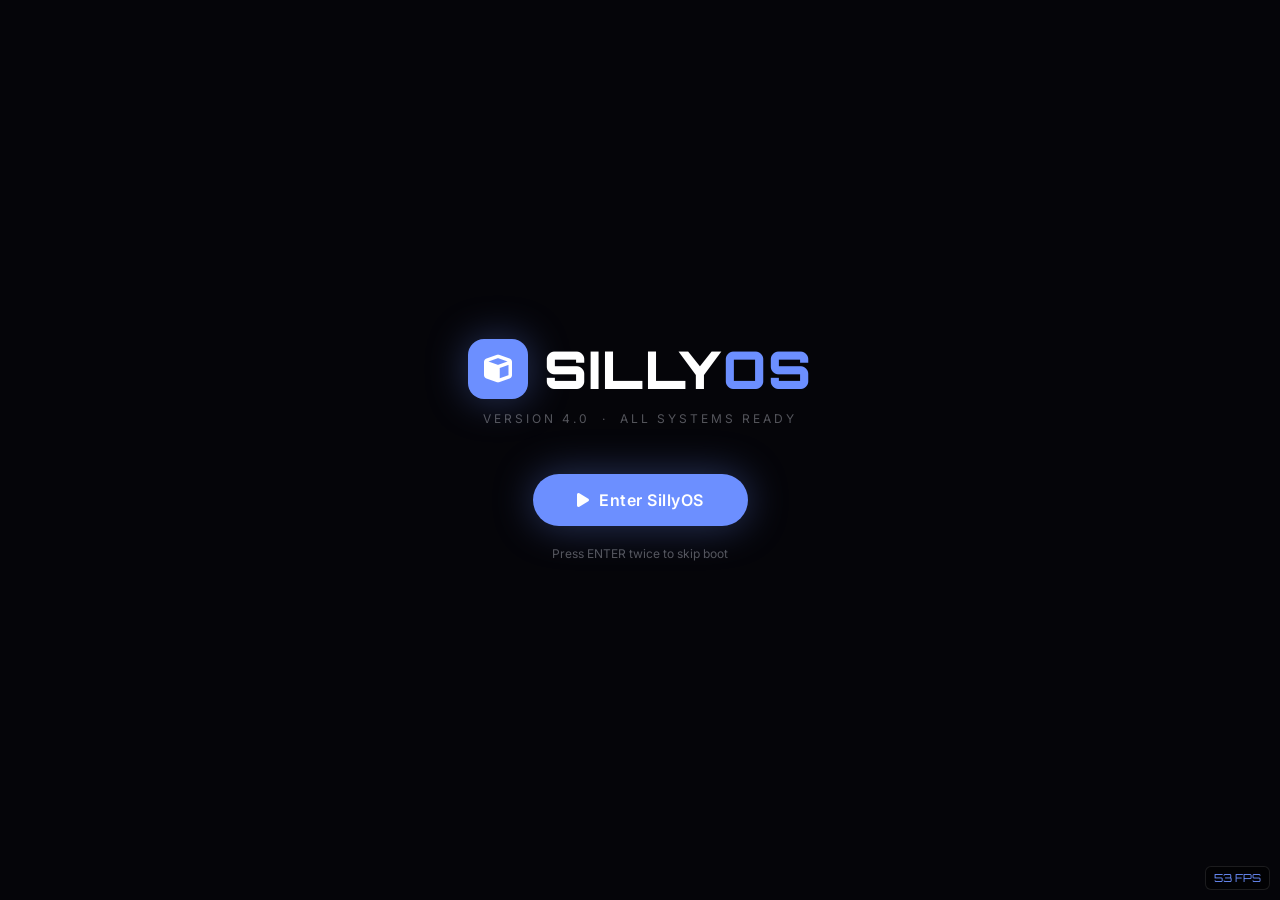
==== commit ef47c3c9: "Update index.html" ====
--- a/index.html
+++ b/index.html
@@ -293,1824 +293,3 @@
 <script src="script.js"></script>
 </body>
 </html>
-HTMLEOF
-echo "index.html written"
-Output
-index.html written
-Done
-Now write the completely overhauled CSS:
-
-Write completely new style.css
-Write completely new style.css
-
-Write completely new style.css
-bash
-cat > /home/claude/SillyOS/style.css << 'CSSEOF'
-/* ========== SILLY OS v4.0 — DESIGN SYSTEM ========== */
-:root {
-  --accent:       #6c8fff;
-  --accent2:      #a78bfa;
-  --accent-glow:  rgba(108,143,255,0.35);
-  --bg-dark:      #0d0e14;
-  --bg-card:      rgba(18,20,32,0.92);
-  --bg-glass:     rgba(255,255,255,0.06);
-  --bg-glass2:    rgba(255,255,255,0.10);
-  --border:       rgba(255,255,255,0.10);
-  --border2:      rgba(108,143,255,0.22);
-  --text:         #e8eaf6;
-  --text-dim:     rgba(232,234,246,0.55);
-  --text-muted:   rgba(232,234,246,0.35);
-  --red:          #ff5f57;
-  --yellow:       #febc2e;
-  --green:        #28c840;
-  --radius:       14px;
-  --radius-sm:    8px;
-  --shadow:       0 8px 32px rgba(0,0,0,0.55);
-  --shadow-lg:    0 20px 60px rgba(0,0,0,0.7);
-  --font:         'Inter', system-ui, sans-serif;
-  --font-display: 'Orbitron', monospace;
-  --dock-h:       68px;
-  --hud-h:        44px;
-  --transition:   0.22s cubic-bezier(0.4,0,0.2,1);
-}
-
-*, *::before, *::after { box-sizing: border-box; margin: 0; padding: 0; }
-
-html, body {
-  width: 100%; height: 100%; overflow: hidden;
-  font-family: var(--font);
-  background: var(--bg-dark);
-  color: var(--text);
-  user-select: none;
-  -webkit-user-select: none;
-}
-
-/* ========== FPS COUNTER ========== */
-#fps-counter {
-  position: fixed; bottom: 10px; right: 10px;
-  background: rgba(0,0,0,0.5); color: var(--accent);
-  font-size: 11px; font-family: var(--font-display);
-  padding: 4px 8px; border-radius: 6px;
-  z-index: 9999; pointer-events: none;
-  border: 1px solid var(--border);
-}
-
-/* ========== MOBILE WARNING ========== */
-#mobile-warning { border: none; background: transparent; }
-.mobile-box {
-  background: var(--bg-card); border: 1px solid var(--border);
-  border-radius: 20px; padding: 40px;
-  text-align: center; color: var(--text);
-  backdrop-filter: blur(20px);
-}
-.mobile-box i { font-size: 48px; color: var(--yellow); margin-bottom: 16px; display: block; }
-.mobile-box h2 { font-size: 20px; margin-bottom: 8px; }
-.mobile-box p { color: var(--text-dim); }
-
-/* ========== TOP/BOTTOM TRIGGERS ========== */
-#top-trigger { position: fixed; top: 0; left: 0; width: 100%; height: 4px; z-index: 9998; }
-#bottom-trigger { position: fixed; bottom: 0; left: 0; width: 100%; height: 16px; z-index: 9998; }
-
-/* ========== BOOT SCREEN ========== */
-#boot-layer {
-  position: fixed; inset: 0; z-index: 9000;
-  background: #050509;
-  display: flex; align-items: center; justify-content: center;
-  transition: opacity 0.6s ease;
-}
-#boot-video {
-  position: absolute; inset: 0; width: 100%; height: 100%;
-  object-fit: cover; display: none;
-}
-#boot-content {
-  text-align: center; position: relative; z-index: 2;
-  animation: bootFadeIn 0.8s ease;
-}
-@keyframes bootFadeIn { from { opacity:0; transform:translateY(20px); } to { opacity:1; transform:translateY(0); } }
-
-.boot-logo-wrap { display: flex; align-items: center; justify-content: center; gap: 16px; margin-bottom: 12px; }
-.boot-logo-icon {
-  width: 60px; height: 60px; background: var(--accent);
-  border-radius: 16px; display: flex; align-items: center; justify-content: center;
-  font-size: 28px; color: white;
-  box-shadow: 0 0 40px var(--accent-glow);
-}
-.boot-logo {
-  font-family: var(--font-display); font-size: 52px; font-weight: 900;
-  color: white; letter-spacing: 2px; line-height: 1;
-}
-.boot-logo span { color: var(--accent); }
-.boot-sub { color: var(--text-muted); font-size: 13px; letter-spacing: 3px; text-transform: uppercase; margin-bottom: 48px; }
-#boot-btn {
-  background: var(--accent); color: white;
-  border: none; padding: 16px 44px; border-radius: 50px;
-  font-size: 16px; font-family: var(--font); font-weight: 600;
-  cursor: pointer; letter-spacing: 0.5px;
-  box-shadow: 0 0 40px var(--accent-glow);
-  transition: all var(--transition);
-  display: inline-flex; align-items: center; gap: 10px;
-}
-#boot-btn:hover { transform: scale(1.04); box-shadow: 0 0 60px var(--accent-glow); }
-.boot__hint { color: var(--text-muted); font-size: 12px; margin-top: 20px; }
-
-/* ========== LOCK SCREEN ========== */
-#lock-screen {
-  position: fixed; inset: 0; z-index: 5000;
-  display: none; cursor: pointer;
-  background: #000;
-}
-#lock-screen.active { display: flex; }
-#lock-video, #lock-img { position: absolute; inset: 0; width: 100%; height: 100%; object-fit: cover; }
-#lock-ui {
-  position: absolute; inset: 0;
-  display: flex; align-items: center; justify-content: center;
-  background: rgba(0,0,0,0.28);
-}
-.lock-content { text-align: center; animation: lockIn 0.6s ease; }
-@keyframes lockIn { from { opacity:0; transform:scale(0.96); } to { opacity:1; transform:scale(1); } }
-.l-day { font-family: var(--font-display); font-size: clamp(36px,8vw,72px); font-weight: 900; color: white; letter-spacing: 4px; margin-bottom: 8px; text-shadow: 0 4px 20px rgba(0,0,0,0.5); }
-.l-date { color: rgba(255,255,255,0.75); font-size: clamp(14px,2.5vw,20px); letter-spacing: 3px; margin-bottom: 8px; }
-.l-time { font-size: clamp(20px,4vw,36px); color: white; letter-spacing: 6px; font-weight: 300; margin-bottom: 24px; }
-.lock-hint { color: rgba(255,255,255,0.5); font-size: 13px; letter-spacing: 2px; }
-.lock-hint i { margin-right: 6px; }
-
-/* ========== DESKTOP BACKGROUNDS ========== */
-#bg-video { position: fixed; inset: 0; width: 100%; height: 100%; object-fit: cover; z-index: 0; }
-.media__fallback { position: fixed; inset: 0; width: 100%; height: 100%; object-fit: cover; z-index: 0; display: none; }
-#snow-fx { position: fixed; inset: 0; z-index: 1; pointer-events: none; }
-
-/* ========== HUD TOP BAR ========== */
-#hud-top {
-  position: fixed; top: 0; left: 0; right: 0; height: var(--hud-h); z-index: 3000;
-  display: flex; align-items: center; justify-content: space-between; padding: 0 16px;
-  background: rgba(8,9,15,0.75); backdrop-filter: blur(20px);
-  border-bottom: 1px solid var(--border);
-}
-.hud-left, .hud-right { display: flex; align-items: center; gap: 8px; flex: 1; }
-.hud-right { justify-content: flex-end; }
-.hud-center { flex: 0 0 auto; }
-.hud-day { font-family: var(--font-display); font-size: 12px; font-weight: 700; color: var(--accent); letter-spacing: 2px; }
-.hud-clock { font-family: var(--font-display); font-size: 15px; font-weight: 700; color: var(--text); letter-spacing: 2px; }
-.hud-pill {
-  display: flex; align-items: center; gap: 6px;
-  background: var(--bg-glass); border: 1px solid var(--border);
-  padding: 4px 10px; border-radius: 20px;
-  font-size: 12px; color: var(--text-dim); cursor: default;
-}
-.hud-pill i { font-size: 11px; }
-
-/* ========== RIGHT SIDEBAR ========== */
-#right-sidebar {
-  position: fixed; right: 0; top: var(--hud-h);
-  width: 260px; max-height: calc(100vh - var(--hud-h) - var(--dock-h));
-  overflow-y: auto; z-index: 2000; padding: 16px 12px;
-  background: rgba(8,9,15,0.7); backdrop-filter: blur(20px);
-  border-left: 1px solid var(--border);
-  transform: translateX(100%); transition: transform var(--transition);
-}
-#right-sidebar.visible { transform: translateX(0); }
-#right-sidebar::-webkit-scrollbar { width: 4px; }
-#right-sidebar::-webkit-scrollbar-track { background: transparent; }
-#right-sidebar::-webkit-scrollbar-thumb { background: var(--border2); border-radius: 4px; }
-
-.sidebar__section { margin-bottom: 20px; }
-.sidebar__title { font-size: 10px; font-weight: 600; letter-spacing: 2px; text-transform: uppercase; color: var(--text-muted); margin-bottom: 10px; padding: 0 4px; }
-.sidebar__card {
-  background: var(--bg-glass); border: 1px solid var(--border);
-  border-radius: var(--radius-sm); padding: 12px;
-  display: flex; align-items: center; gap: 12px;
-  cursor: pointer; transition: all var(--transition);
-}
-.sidebar__card:hover { background: var(--bg-glass2); border-color: var(--border2); transform: translateX(-2px); }
-.sidebar__card img { width: 38px; height: 38px; border-radius: 8px; object-fit: cover; }
-.sidebar__info { flex: 1; min-width: 0; }
-.sidebar__info strong { display: block; font-size: 13px; font-weight: 600; color: var(--text); white-space: nowrap; overflow: hidden; text-overflow: ellipsis; }
-.sidebar__info small { font-size: 11px; color: var(--text-muted); }
-.sidebar__chevron { color: var(--text-muted); font-size: 12px; }
-.txt-highlight { color: var(--accent) !important; }
-.update-card { border-color: var(--border2); }
-
-/* ========== DOCK / TASKBAR ========== */
-#dock-container {
-  position: fixed; bottom: 0; left: 0; right: 0; height: var(--dock-h); z-index: 3000;
-  display: flex; align-items: center; justify-content: center; gap: 6px;
-  padding: 0 16px;
-  background: rgba(8,9,15,0.8); backdrop-filter: blur(24px);
-  border-top: 1px solid var(--border);
-  transition: transform 0.35s cubic-bezier(0.4,0,0.2,1), opacity 0.35s;
-}
-#dock-container.dock-hidden { transform: translateY(100%); opacity: 0; }
-
-.dock-item {
-  width: 46px; height: 46px; border-radius: 12px;
-  background: var(--bg-glass); border: 1px solid var(--border);
-  display: flex; align-items: center; justify-content: center;
-  cursor: pointer; position: relative; flex-shrink: 0;
-  transition: all var(--transition);
-}
-.dock-item:hover { background: var(--bg-glass2); border-color: var(--border2); transform: translateY(-6px) scale(1.12); }
-.dock-item:hover::after {
-  content: attr(data-label);
-  position: absolute; bottom: calc(100% + 8px);
-  background: rgba(0,0,0,0.85); color: white;
-  font-size: 11px; font-weight: 500;
-  padding: 4px 10px; border-radius: 6px; white-space: nowrap;
-  pointer-events: none;
-}
-.dock-item img { width: 28px; height: 28px; border-radius: 6px; object-fit: cover; }
-.dock-item svg { width: 22px; height: 22px; }
-.dock-item.active-win::before {
-  content: ''; position: absolute; bottom: -8px; left: 50%; transform: translateX(-50%);
-  width: 4px; height: 4px; border-radius: 50%; background: var(--accent);
-}
-.dock-sep { width: 1px; height: 32px; background: var(--border); margin: 0 4px; flex-shrink: 0; }
-
-/* ========== WINDOWS ========== */
-#windows-layer { position: fixed; inset: 0; z-index: 1500; pointer-events: none; }
-.window {
-  position: absolute; border-radius: 14px;
-  background: var(--bg-card); border: 1px solid var(--border);
-  box-shadow: var(--shadow-lg);
-  display: flex; flex-direction: column; overflow: hidden;
-  pointer-events: all; transition: box-shadow var(--transition);
-  backdrop-filter: blur(16px);
-  animation: winOpen 0.2s cubic-bezier(0.34,1.56,0.64,1);
-}
-@keyframes winOpen { from { opacity:0; transform:scale(0.94) translateY(10px); } to { opacity:1; transform:scale(1) translateY(0); } }
-.window.active { box-shadow: var(--shadow-lg), 0 0 0 1px var(--border2); }
-.window.minimized { display: none; }
-.window.maximized {
-  left: 0 !important; top: var(--hud-h) !important;
-  width: 100vw !important; height: calc(100vh - var(--hud-h) - var(--dock-h)) !important;
-  border-radius: 0;
-}
-
-/* WINDOW TITLE BAR */
-.win-header {
-  height: 44px; flex-shrink: 0;
-  background: rgba(14,16,26,0.95);
-  border-bottom: 1px solid var(--border);
-  display: flex; align-items: center; justify-content: space-between;
-  padding: 0 12px; cursor: grab; user-select: none;
-}
-.win-header:active { cursor: grabbing; }
-.win-title-row { display: flex; align-items: center; gap: 8px; min-width: 0; }
-.win-icon { width: 18px; height: 18px; border-radius: 4px; object-fit: cover; flex-shrink: 0; }
-.win-title { font-size: 13px; font-weight: 600; color: var(--text); letter-spacing: 0.3px; white-space: nowrap; overflow: hidden; text-overflow: ellipsis; }
-.win-controls { display: flex; align-items: center; gap: 7px; flex-shrink: 0; }
-.win-btn {
-  width: 13px; height: 13px; border-radius: 50%; border: none; cursor: pointer;
-  transition: filter var(--transition); flex-shrink: 0;
-}
-.btn-close  { background: var(--red); }
-.btn-min    { background: var(--yellow); }
-.btn-max    { background: var(--green); }
-.win-btn:hover { filter: brightness(1.25); }
-.win-body { flex: 1; overflow: hidden; position: relative; }
-.win-body iframe { width: 100%; height: 100%; border: none; background: #000; display: block; }
-
-/* Window resize handle */
-.win-resize {
-  position: absolute; bottom: 0; right: 0; width: 16px; height: 16px;
-  cursor: se-resize; z-index: 10;
-}
-.win-resize::after {
-  content: ''; position: absolute; bottom: 4px; right: 4px;
-  width: 8px; height: 8px;
-  border-right: 2px solid var(--text-muted); border-bottom: 2px solid var(--text-muted);
-  border-radius: 1px;
-}
-
-/* ========== DESKTOP APPS / ICONS ========== */
-.desktop-app {
-  position: absolute; width: 82px;
-  display: flex; flex-direction: column; align-items: center; gap: 6px;
-  cursor: pointer; padding: 10px 6px; border-radius: 12px;
-  transition: background var(--transition), transform 0.15s;
-  z-index: 10;
-}
-.desktop-app:hover { background: rgba(255,255,255,0.08); }
-.desktop-app:active { transform: scale(0.94); }
-.d-icon { width: 50px; height: 50px; border-radius: 14px; object-fit: cover; box-shadow: 0 4px 16px rgba(0,0,0,0.4); transition: transform var(--transition); }
-.desktop-app:hover .d-icon { transform: scale(1.06); }
-.d-label { font-size: 11px; color: white; text-align: center; text-shadow: 0 1px 4px rgba(0,0,0,0.8); word-break: break-word; font-weight: 500; line-height: 1.3; }
-
-/* Folder */
-.d-folder-grid { width: 50px; height: 50px; border-radius: 14px; background: var(--bg-glass2); border: 1px solid var(--border); display: grid; grid-template-columns: 1fr 1fr; gap: 2px; padding: 4px; overflow: hidden; }
-.d-folder-grid img { width: 100%; height: 100%; border-radius: 3px; object-fit: cover; }
-.expanded-folder {
-  width: 220px !important; background: var(--bg-card) !important;
-  border: 1px solid var(--border2); border-radius: var(--radius);
-  box-shadow: var(--shadow); z-index: 200; backdrop-filter: blur(16px);
-}
-.folder-header { width: 100%; display: flex; justify-content: space-between; align-items: center; padding: 8px 12px; font-size: 13px; font-weight: 600; color: var(--text); border-bottom: 1px solid var(--border); }
-.folder-header i { cursor: pointer; color: var(--text-muted); }
-.folder-grid-expanded { display: grid; grid-template-columns: repeat(3,1fr); gap: 4px; padding: 10px; }
-.f-app { display: flex; flex-direction: column; align-items: center; gap: 4px; padding: 8px 4px; border-radius: 8px; cursor: pointer; }
-.f-app:hover { background: var(--bg-glass2); }
-.f-app img { width: 36px; height: 36px; border-radius: 8px; object-fit: cover; }
-.f-app span { font-size: 10px; color: var(--text-dim); text-align: center; word-break: break-word; }
-
-/* ========== DESKTOP SIZE MODES ========== */
-body.desktop-large .d-icon { width: 66px; height: 66px; border-radius: 16px; }
-body.desktop-large .desktop-app { width: 94px; }
-body.desktop-large .d-label { display: none; }
-
-/* ========== START MENU ========== */
-#start-menu {
-  position: fixed; bottom: calc(var(--dock-h) + 8px); left: 50%;
-  transform: translateX(-50%) translateY(20px);
-  width: min(480px, 96vw); max-height: 540px;
-  background: rgba(10,11,20,0.92); backdrop-filter: blur(24px);
-  border: 1px solid var(--border); border-radius: 20px;
-  box-shadow: var(--shadow-lg); z-index: 4000;
-  display: none; flex-direction: column; overflow: hidden;
-  opacity: 0; transition: opacity 0.22s, transform 0.22s;
-}
-#start-menu.open { opacity: 1; transform: translateX(-50%) translateY(0); display: flex; }
-
-.start-search-bar {
-  display: flex; align-items: center; gap: 10px;
-  padding: 14px 18px; border-bottom: 1px solid var(--border);
-}
-.start-search-bar input { flex: 1; background: transparent; border: none; outline: none; color: var(--text); font-size: 14px; font-family: var(--font); }
-.search-icon { color: var(--text-muted); font-size: 14px; }
-.pinned-header { padding: 14px 18px 6px; }
-.pinned-header h3 { font-size: 11px; letter-spacing: 2px; text-transform: uppercase; color: var(--text-muted); font-weight: 600; }
-.pinned-grid { display: grid; grid-template-columns: repeat(4,1fr); gap: 6px; padding: 8px 14px; overflow-y: auto; }
-.pinned-item { display: flex; flex-direction: column; align-items: center; gap: 6px; padding: 12px 6px; border-radius: 12px; cursor: pointer; transition: background var(--transition); }
-.pinned-item:hover { background: var(--bg-glass2); }
-.pinned-item img { width: 38px; height: 38px; border-radius: 10px; object-fit: cover; }
-.pinned-item span { font-size: 11px; color: var(--text-dim); text-align: center; }
-.start-footer { padding: 14px 18px; border-top: 1px solid var(--border); display: flex; align-items: center; justify-content: space-between; margin-top: auto; }
-.user-profile { display: flex; align-items: center; gap: 10px; }
-.user-avatar { width: 34px; height: 34px; border-radius: 50%; background: var(--accent); display: flex; align-items: center; justify-content: center; font-size: 15px; }
-.user-role { font-size: 13px; font-weight: 500; }
-.power-btn { font-size: 18px; color: var(--red); cursor: pointer; transition: transform var(--transition); }
-.power-btn:hover { transform: scale(1.15); }
-
-/* ========== APP DRAWER ========== */
-#app-drawer {
-  border: 1px solid var(--border); border-radius: 20px;
-  background: rgba(10,11,20,0.95); backdrop-filter: blur(24px);
-  box-shadow: var(--shadow-lg); width: min(560px, 96vw);
-  max-height: 70vh; overflow: hidden;
-  padding: 0; margin: auto;
-  position: fixed; top: 50%; left: 50%; transform: translate(-50%,-50%);
-}
-#app-drawer::backdrop { background: rgba(0,0,0,0.45); backdrop-filter: blur(4px); }
-.drawer-search-wrap { display: flex; align-items: center; gap: 10px; padding: 16px 18px; border-bottom: 1px solid var(--border); }
-.drawer-search-input { flex: 1; background: transparent; border: none; outline: none; color: var(--text); font-size: 14px; font-family: var(--font); }
-.drawer-grid { display: grid; grid-template-columns: repeat(4,1fr); gap: 8px; padding: 16px; overflow-y: auto; max-height: calc(70vh - 70px); }
-.drawer-item { display: flex; flex-direction: column; align-items: center; gap: 8px; padding: 14px 8px; border-radius: 12px; cursor: pointer; border: 1px solid transparent; transition: all var(--transition); }
-.drawer-item:hover { background: var(--bg-glass2); border-color: var(--border2); }
-.drawer-item img { width: 42px; height: 42px; border-radius: 10px; object-fit: cover; }
-.drawer-item span { font-size: 11px; color: var(--text-dim); text-align: center; word-break: break-word; }
-
-/* ========== WIDGET PANEL ========== */
-#widget-panel {
-  border: 1px solid var(--border); border-radius: 20px;
-  background: rgba(10,11,20,0.95); backdrop-filter: blur(24px);
-  box-shadow: var(--shadow-lg); width: min(580px, 96vw);
-  max-height: 80vh; overflow: hidden; padding: 0;
-  margin: auto; position: fixed; top: 50%; left: 50%; transform: translate(-50%,-50%);
-}
-#widget-panel::backdrop { background: rgba(0,0,0,0.5); backdrop-filter: blur(4px); }
-.widget-panel-inner { overflow-y: auto; max-height: 80vh; padding: 24px; }
-.widget-panel-inner::-webkit-scrollbar { width: 6px; }
-.widget-panel-inner::-webkit-scrollbar-track { background: transparent; }
-.widget-panel-inner::-webkit-scrollbar-thumb { background: var(--border2); border-radius: 6px; }
-.widget-panel-header { display: flex; align-items: center; justify-content: space-between; margin-bottom: 10px; }
-.widget-panel-header h2 { font-size: 18px; font-weight: 700; display: flex; align-items: center; gap: 10px; color: var(--text); }
-.widget-panel-header h2 i { color: var(--accent); }
-.widget-panel-sub { color: var(--text-muted); font-size: 13px; margin-bottom: 20px; }
-.wp-close-btn { background: var(--bg-glass); border: 1px solid var(--border); color: var(--text-dim); width: 34px; height: 34px; border-radius: 50%; cursor: pointer; display: flex; align-items: center; justify-content: center; transition: all var(--transition); }
-.wp-close-btn:hover { background: var(--bg-glass2); color: var(--text); }
-.widget-catalog { display: grid; grid-template-columns: repeat(2,1fr); gap: 10px; }
-.widget-catalog-item {
-  background: var(--bg-glass); border: 1px solid var(--border);
-  border-radius: var(--radius-sm); padding: 16px;
-  cursor: pointer; transition: all var(--transition);
-  display: flex; align-items: flex-start; gap: 12px;
-}
-.widget-catalog-item:hover { background: var(--bg-glass2); border-color: var(--border2); transform: translateY(-2px); }
-.wci-icon { width: 40px; height: 40px; border-radius: 10px; background: var(--accent); display: flex; align-items: center; justify-content: center; font-size: 18px; color: white; flex-shrink: 0; }
-.wci-info strong { display: block; font-size: 13px; font-weight: 600; margin-bottom: 3px; }
-.wci-info small { font-size: 11px; color: var(--text-muted); }
-.active-widgets-list { display: flex; flex-direction: column; gap: 8px; }
-.active-widget-row {
-  background: var(--bg-glass); border: 1px solid var(--border);
-  border-radius: var(--radius-sm); padding: 12px 16px;
-  display: flex; align-items: center; justify-content: space-between;
-}
-.active-widget-row span { font-size: 13px; font-weight: 500; }
-.active-widget-row button { background: transparent; border: 1px solid rgba(255,95,87,0.4); color: var(--red); padding: 4px 12px; border-radius: 6px; cursor: pointer; font-size: 12px; transition: all var(--transition); }
-.active-widget-row button:hover { background: rgba(255,95,87,0.15); }
-
-/* ========== DESKTOP WIDGETS ========== */
-.desk-widget {
-  position: absolute; z-index: 50; cursor: move;
-  animation: winOpen 0.25s ease;
-  border-radius: var(--radius); overflow: hidden;
-}
-.desk-widget .widget-drag-bar {
-  height: 28px; background: rgba(255,255,255,0.05); border-bottom: 1px solid var(--border);
-  display: flex; align-items: center; justify-content: space-between;
-  padding: 0 10px; cursor: grab; font-size: 11px; color: var(--text-muted);
-}
-.desk-widget .widget-drag-bar:active { cursor: grabbing; }
-.desk-widget .widget-close { background: transparent; border: none; color: var(--text-muted); cursor: pointer; font-size: 12px; padding: 0; transition: color var(--transition); }
-.desk-widget .widget-close:hover { color: var(--red); }
-
-/* Clock Widget */
-.widget-clock {
-  background: rgba(12,14,24,0.82); border: 1px solid var(--border2);
-  backdrop-filter: blur(16px); box-shadow: var(--shadow);
-  min-width: 180px;
-}
-.widget-clock .wgt-body { padding: 14px 20px; text-align: center; }
-.widget-clock .wgt-time { font-family: var(--font-display); font-size: 32px; font-weight: 700; color: var(--text); letter-spacing: 2px; }
-.widget-clock .wgt-date { font-size: 11px; color: var(--text-muted); margin-top: 4px; letter-spacing: 2px; text-transform: uppercase; }
-
-/* Calendar Widget */
-.widget-calendar {
-  background: rgba(12,14,24,0.82); border: 1px solid var(--border2);
-  backdrop-filter: blur(16px); box-shadow: var(--shadow);
-  min-width: 220px;
-}
-.widget-calendar .wgt-body { padding: 12px 16px; }
-.widget-calendar .cal-header { display: flex; align-items: center; justify-content: space-between; margin-bottom: 10px; }
-.widget-calendar .cal-month { font-size: 13px; font-weight: 600; color: var(--text); }
-.widget-calendar .cal-grid { display: grid; grid-template-columns: repeat(7,1fr); gap: 2px; }
-.widget-calendar .cal-grid span { text-align: center; font-size: 10px; padding: 4px; border-radius: 4px; color: var(--text-muted); }
-.widget-calendar .cal-grid span.header { color: var(--accent); font-weight: 600; }
-.widget-calendar .cal-grid span.today { background: var(--accent); color: white; border-radius: 50%; font-weight: 700; }
-
-/* System Monitor Widget */
-.widget-sysmon {
-  background: rgba(12,14,24,0.82); border: 1px solid var(--border2);
-  backdrop-filter: blur(16px); box-shadow: var(--shadow);
-  min-width: 200px;
-}
-.widget-sysmon .wgt-body { padding: 12px 16px; display: flex; flex-direction: column; gap: 8px; }
-.sysmon-row label { font-size: 10px; color: var(--text-muted); display: block; margin-bottom: 4px; letter-spacing: 1px; text-transform: uppercase; }
-.sysmon-bar { height: 6px; background: rgba(255,255,255,0.1); border-radius: 3px; overflow: hidden; }
-.sysmon-fill { height: 100%; border-radius: 3px; background: var(--accent); transition: width 1s; }
-.sysmon-fill.warn { background: var(--yellow); }
-
-/* Quick Notes Widget */
-.widget-notes {
-  background: rgba(12,14,24,0.82); border: 1px solid var(--border2);
-  backdrop-filter: blur(16px); box-shadow: var(--shadow);
-  min-width: 220px;
-}
-.widget-notes .wgt-body { padding: 0; }
-.widget-notes textarea {
-  width: 100%; height: 110px; background: transparent; border: none; outline: none;
-  color: var(--text); font-size: 12px; font-family: var(--font); line-height: 1.6;
-  padding: 12px; resize: none; user-select: text;
-}
-
-/* Weather Widget */
-.widget-weather {
-  background: rgba(12,14,24,0.82); border: 1px solid var(--border2);
-  backdrop-filter: blur(16px); box-shadow: var(--shadow);
-  min-width: 200px;
-}
-.widget-weather .wgt-body { padding: 14px 18px; text-align: center; }
-.widget-weather .wgt-temp { font-family: var(--font-display); font-size: 36px; font-weight: 700; color: var(--text); }
-.widget-weather .wgt-cond { font-size: 12px; color: var(--text-muted); margin-top: 4px; }
-.widget-weather .wgt-icon { font-size: 30px; margin-bottom: 6px; }
-
-/* ========== WALLPAPER MENU ========== */
-#wallpaper-menu {
-  position: fixed; top: 50%; left: 50%; transform: translate(-50%,-50%);
-  border: 1px solid var(--border); border-radius: 20px;
-  background: rgba(10,11,20,0.95); backdrop-filter: blur(24px);
-  box-shadow: var(--shadow-lg); padding: 0;
-  width: min(600px, 96vw); max-height: 80vh;
-  z-index: 5500; display: none; flex-direction: column;
-}
-#wallpaper-menu.open { display: flex; }
-#wallpaper-menu::backdrop { background: rgba(0,0,0,0.5); }
-.wp-modal-header { display: flex; align-items: center; justify-content: space-between; padding: 18px 22px; border-bottom: 1px solid var(--border); flex-shrink: 0; }
-.wp-modal-header h2 { font-size: 16px; font-weight: 700; display: flex; align-items: center; gap: 10px; }
-.close-icon { cursor: pointer; color: var(--text-muted); font-size: 16px; transition: color var(--transition); }
-.close-icon:hover { color: var(--red); }
-.wp-controls-row { display: flex; align-items: center; justify-content: space-between; padding: 14px 22px; border-bottom: 1px solid var(--border); flex-shrink: 0; }
-.segmented-control { border: 1px solid var(--border); border-radius: 8px; overflow: hidden; display: flex; gap: 0; padding: 0; }
-.segmented-control label { cursor: pointer; }
-.segmented-control input { display: none; }
-.segmented-control span { display: block; padding: 7px 14px; font-size: 12px; font-weight: 500; color: var(--text-dim); transition: all var(--transition); }
-.segmented-control input:checked + span { background: var(--accent); color: white; }
-.loop-toggle-container { display: flex; align-items: center; gap: 10px; }
-.loop-label { font-size: 12px; color: var(--text-muted); }
-.wp-grid-container { overflow-y: auto; padding: 18px 22px; flex: 1; }
-.wp-grid { display: grid; grid-template-columns: repeat(3,1fr); gap: 10px; margin-bottom: 16px; }
-.wp-thumb {
-  aspect-ratio: 16/9; border-radius: 10px; overflow: hidden;
-  cursor: pointer; border: 2px solid transparent; transition: all var(--transition);
-  position: relative; background: #111;
-}
-.wp-thumb:hover { border-color: var(--accent); transform: scale(1.03); }
-.wp-thumb img, .wp-thumb video { width: 100%; height: 100%; object-fit: cover; }
-.wp-thumb .wp-name { position: absolute; bottom: 0; left: 0; right: 0; background: rgba(0,0,0,0.65); color: white; font-size: 10px; padding: 4px 8px; }
-.wp-thumb .wp-lock { position: absolute; top: 6px; right: 6px; color: var(--yellow); font-size: 12px; }
-.wp-section-title { font-size: 11px; letter-spacing: 2px; text-transform: uppercase; color: var(--text-muted); margin-bottom: 12px; font-weight: 600; }
-
-/* ========== CONTEXT MENUS ========== */
-.os-context-menu {
-  position: fixed; z-index: 9500; display: none;
-  background: rgba(14,16,28,0.96); backdrop-filter: blur(20px);
-  border: 1px solid var(--border); border-radius: 10px;
-  box-shadow: var(--shadow); padding: 6px; min-width: 180px; list-style: none;
-  animation: ctxIn 0.12s ease;
-}
-@keyframes ctxIn { from { opacity:0; transform:scale(0.95); } to { opacity:1; transform:scale(1); } }
-.ctx-item { display: flex; align-items: center; gap: 10px; padding: 9px 12px; border-radius: 6px; cursor: pointer; font-size: 13px; color: var(--text-dim); transition: all var(--transition); }
-.ctx-item:hover { background: var(--bg-glass2); color: var(--text); }
-.ctx-separator { height: 1px; background: var(--border); margin: 4px 0; list-style: none; }
-.ctx-row { display: flex; gap: 6px; padding: 6px 8px; }
-.ctx-btn { flex: 1; background: var(--bg-glass); border: 1px solid var(--border); color: var(--text-dim); padding: 8px; border-radius: 6px; cursor: pointer; transition: all var(--transition); font-size: 13px; }
-.ctx-btn:hover { background: var(--bg-glass2); color: var(--text); }
-
-/* ========== TOAST NOTIFICATIONS ========== */
-#toast-container { position: fixed; top: calc(var(--hud-h) + 12px); right: 16px; z-index: 9800; display: flex; flex-direction: column; gap: 8px; pointer-events: none; }
-.toast-notification {
-  background: rgba(14,16,28,0.95); backdrop-filter: blur(20px);
-  border: 1px solid var(--border); border-radius: 12px;
-  padding: 12px 16px; min-width: 260px; max-width: 340px;
-  transform: translateX(calc(100% + 20px)); transition: transform 0.35s cubic-bezier(0.34,1.56,0.64,1);
-  pointer-events: all; cursor: pointer;
-}
-.toast-notification.show { transform: translateX(0); }
-.toast-header { display: flex; align-items: center; justify-content: space-between; margin-bottom: 6px; }
-.toast-app-info { display: flex; align-items: center; gap: 8px; }
-.toast-icon { width: 22px; height: 22px; border-radius: 6px; background: var(--accent); display: flex; align-items: center; justify-content: center; font-size: 11px; }
-.toast-app-info span { font-size: 11px; font-weight: 600; color: var(--text-dim); letter-spacing: 0.5px; }
-.toast-close { color: var(--text-muted); font-size: 12px; }
-.toast-title { font-size: 13px; font-weight: 600; color: var(--text); margin-bottom: 3px; }
-.toast-body { font-size: 12px; color: var(--text-dim); }
-
-/* ========== MODALS ========== */
-.modal__backdrop {
-  border: 1px solid var(--border); border-radius: 20px;
-  background: rgba(10,11,20,0.95); backdrop-filter: blur(24px);
-  box-shadow: var(--shadow-lg); padding: 0;
-  width: min(480px, 96vw); max-width: 100%; margin: auto;
-  position: fixed; top: 50%; left: 50%; transform: translate(-50%,-50%);
-}
-.modal__backdrop::backdrop { background: rgba(0,0,0,0.5); backdrop-filter: blur(4px); }
-.modal__content { padding: 28px; }
-.modal__header { font-family: var(--font-display); font-size: 18px; font-weight: 700; color: var(--text); margin-bottom: 16px; display: flex; align-items: center; gap: 10px; }
-.modal__header i { color: var(--accent); }
-.modal__list { list-style: none; display: flex; flex-direction: column; gap: 10px; margin-bottom: 24px; }
-.modal__list li { display: flex; align-items: flex-start; gap: 10px; font-size: 13px; color: var(--text-dim); line-height: 1.5; }
-.modal__list li::before { content: '→'; color: var(--accent); font-weight: 700; flex-shrink: 0; margin-top: 1px; }
-.modal__btn { background: var(--accent); color: white; border: none; padding: 12px 28px; border-radius: 10px; font-size: 14px; font-weight: 600; cursor: pointer; font-family: var(--font); transition: all var(--transition); }
-.modal__btn:hover { filter: brightness(1.15); transform: translateY(-1px); }
-
-/* ========== SWITCHES ========== */
-.switch { position: relative; display: inline-block; width: 40px; height: 22px; flex-shrink: 0; }
-.switch input { opacity: 0; width: 0; height: 0; }
-.slider { position: absolute; cursor: pointer; inset: 0; background: rgba(255,255,255,0.15); transition: .3s; border-radius: 34px; border: 1px solid var(--border); }
-.slider:before { position: absolute; content: ""; height: 16px; width: 16px; left: 2px; bottom: 2px; background: white; transition: .3s; border-radius: 50%; }
-input:checked + .slider { background: var(--accent); border-color: var(--accent); }
-input:checked + .slider:before { transform: translateX(18px); }
-
-/* ========== DRAG PROXY ========== */
-#drag-proxy { position: fixed; width: 56px; height: 56px; display: none; z-index: 9999; pointer-events: none; border-radius: 14px; box-shadow: var(--shadow); }
-#drag-proxy img { width: 100%; height: 100%; border-radius: 14px; object-fit: cover; }
-.hidden-badge { position: absolute; top: -8px; right: -8px; background: var(--accent); color: white; font-size: 11px; font-weight: 700; width: 20px; height: 20px; border-radius: 50%; display: none; align-items: center; justify-content: center; }
-
-/* ========== MEDIA PLAYER ========== */
-#restore-btn {
-  position: fixed; bottom: calc(var(--dock-h) + 8px); right: 12px;
-  width: 42px; height: 42px; border-radius: 50%;
-  background: var(--bg-card); border: 1px solid var(--border);
-  color: var(--text-dim); cursor: pointer; z-index: 3500; display: none;
-  align-items: center; justify-content: center; transition: all var(--transition);
-}
-#restore-btn:hover { background: var(--bg-glass2); color: var(--text); }
-#restore-btn svg { width: 20px; height: 20px; fill: currentColor; }
-
-#cine-noti {
-  position: fixed; bottom: calc(var(--dock-h) + 8px); right: 12px;
-  width: 300px; background: var(--bg-card); border: 1px solid var(--border2);
-  border-radius: 16px; z-index: 3500; box-shadow: var(--shadow);
-  backdrop-filter: blur(16px); overflow: hidden; display: none;
-}
-.window-actions { display: flex; justify-content: flex-end; gap: 4px; padding: 8px 10px 0; }
-.action-btn { background: transparent; border: none; cursor: pointer; color: var(--text-muted); width: 26px; height: 26px; border-radius: 50%; display: flex; align-items: center; justify-content: center; transition: all var(--transition); }
-.action-btn:hover { background: var(--bg-glass2); color: var(--text); }
-.action-btn svg { width: 14px; height: 14px; stroke: currentColor; stroke-width: 2; fill: none; }
-.player-main { display: flex; align-items: center; gap: 12px; padding: 8px 14px; }
-.album-art { width: 52px; height: 52px; border-radius: 10px; object-fit: cover; }
-.track-info { flex: 1; min-width: 0; }
-.track-info .title { display: block; font-size: 13px; font-weight: 600; white-space: nowrap; overflow: hidden; text-overflow: ellipsis; }
-.track-info .artist { font-size: 11px; color: var(--text-muted); }
-#visualizer { width: 100%; height: 24px; margin-top: 4px; }
-.time-wrapper { display: flex; align-items: center; gap: 8px; padding: 0 14px 6px; }
-.time-wrapper span { font-size: 11px; color: var(--text-muted); font-family: var(--font-display); min-width: 32px; }
-.progress-hit-area { flex: 1; height: 20px; display: flex; align-items: center; cursor: pointer; }
-.progress-bg { width: 100%; height: 4px; background: rgba(255,255,255,0.1); border-radius: 4px; overflow: hidden; }
-.progress-fill { height: 100%; background: var(--accent); border-radius: 4px; width: 0%; }
-.controls { display: flex; justify-content: center; align-items: center; gap: 12px; padding: 8px 14px 14px; }
-.ctrl-btn { background: transparent; border: none; color: var(--text-dim); width: 34px; height: 34px; border-radius: 50%; cursor: pointer; display: flex; align-items: center; justify-content: center; transition: all var(--transition); }
-.ctrl-btn:hover { background: var(--bg-glass2); color: var(--text); }
-.ctrl-btn svg { width: 18px; height: 18px; fill: currentColor; }
-.play-pause-btn { background: var(--accent) !important; color: white !important; width: 40px; height: 40px; }
-.play-pause-btn:hover { filter: brightness(1.15); }
-.hidden-svg { display: none; }
-.visible-svg { display: block; }
-
-/* ========== CIRI AI ========== */
-#ciri-backdrop { position: fixed; inset: 0; z-index: 4500; background: rgba(0,0,0,0.45); backdrop-filter: blur(4px); display: none; }
-#ciri-window {
-  position: fixed; right: 0; top: var(--hud-h); bottom: var(--dock-h);
-  width: min(400px, 96vw); background: rgba(10,11,20,0.96);
-  backdrop-filter: blur(24px); border-left: 1px solid var(--border);
-  z-index: 4600; display: none; flex-direction: column;
-  transform: translateX(100%); transition: transform 0.3s cubic-bezier(0.4,0,0.2,1);
-}
-#ciri-window.open { transform: translateX(0); }
-#ciri-boot-screen { position: absolute; inset: 0; background: rgba(10,11,20,0.98); z-index: 10; display: flex; flex-direction: column; align-items: center; justify-content: center; gap: 12px; }
-.boot-ciri { font-family: var(--font-display); font-size: 48px; font-weight: 900; color: var(--accent); }
-.boot-sub { font-size: 12px; color: var(--text-muted); letter-spacing: 3px; }
-.boot-loader { display: flex; flex-direction: column; align-items: center; gap: 8px; }
-.spinner { width: 28px; height: 28px; border: 3px solid var(--border); border-top-color: var(--accent); border-radius: 50%; animation: spin 0.8s linear infinite; }
-@keyframes spin { to { transform: rotate(360deg); } }
-.boot-status { font-size: 12px; color: var(--text-muted); }
-.boot-warning { font-size: 11px; color: var(--text-muted); text-align: center; max-width: 280px; margin-top: 8px; }
-#status-pill { display: flex; align-items: center; gap: 8px; padding: 12px 16px; border-bottom: 1px solid var(--border); font-size: 13px; font-weight: 600; }
-.status-icon { width: 8px; height: 8px; border-radius: 50%; background: var(--green); }
-#chat-history { flex: 1; overflow-y: auto; padding: 16px; display: flex; flex-direction: column; gap: 12px; }
-#chat-history::-webkit-scrollbar { width: 4px; }
-#chat-history::-webkit-scrollbar-thumb { background: var(--border2); border-radius: 4px; }
-.msg { max-width: 85%; padding: 10px 14px; border-radius: 12px; font-size: 13px; line-height: 1.5; }
-.msg.user { background: var(--accent); color: white; align-self: flex-end; border-radius: 12px 12px 4px 12px; }
-.msg.ai { background: var(--bg-glass2); border: 1px solid var(--border); align-self: flex-start; border-radius: 12px 12px 12px 4px; }
-#bottom-wrapper { padding: 12px; border-top: 1px solid var(--border); display: flex; align-items: center; gap: 8px; }
-#img-preview-box { display: none; align-items: center; gap: 6px; padding: 6px 10px; background: var(--bg-glass); border-radius: 8px; border: 1px solid var(--border); }
-#img-preview { width: 40px; height: 40px; border-radius: 6px; object-fit: cover; }
-.hidden-input { display: none; }
-.icon-btn { background: var(--bg-glass); border: 1px solid var(--border); color: var(--text-muted); width: 36px; height: 36px; border-radius: 10px; cursor: pointer; display: flex; align-items: center; justify-content: center; flex-shrink: 0; transition: all var(--transition); }
-.icon-btn:hover { background: var(--bg-glass2); color: var(--text); }
-#chat-input { flex: 1; background: var(--bg-glass); border: 1px solid var(--border); color: var(--text); font-size: 13px; font-family: var(--font); padding: 9px 12px; border-radius: 10px; outline: none; resize: none; max-height: 100px; overflow-y: auto; transition: border-color var(--transition); }
-#chat-input:focus { border-color: var(--border2); }
-#mode-toggle { background: var(--bg-glass); border: 1px solid var(--border); color: var(--accent); font-size: 11px; font-weight: 700; padding: 8px 10px; border-radius: 8px; cursor: pointer; flex-shrink: 0; font-family: var(--font-display); letter-spacing: 1px; transition: all var(--transition); }
-#mode-toggle:hover { background: var(--bg-glass2); }
-#action-orb { width: 36px; height: 36px; border-radius: 50%; background: var(--accent); cursor: pointer; flex-shrink: 0; display: flex; align-items: center; justify-content: center; transition: all var(--transition); box-shadow: 0 0 20px var(--accent-glow); }
-#action-orb::after { content: '▶'; font-size: 12px; color: white; margin-left: 2px; }
-#action-orb:hover { filter: brightness(1.2); transform: scale(1.05); }
-
-/* ========== SCROLLBARS ========== */
-::-webkit-scrollbar { width: 6px; height: 6px; }
-::-webkit-scrollbar-track { background: transparent; }
-::-webkit-scrollbar-thumb { background: var(--border2); border-radius: 6px; }
-
-/* ========== HIDDEN ========== */
-.hidden-media { display: none !important; }
-.hidden-badge { display: none; }
-
-/* ========== RESPONSIVE ========== */
-@media (max-width: 768px) {
-  .pinned-grid { grid-template-columns: repeat(3,1fr); }
-  .drawer-grid { grid-template-columns: repeat(3,1fr); }
-  .widget-catalog { grid-template-columns: 1fr; }
-  #right-sidebar { display: none; }
-}
-CSSEOF
-echo "style.css written"
-Output
-style.css written
-Done
-Now write the new script.js:
-
-Write new script.js
-Write new script.js
-
-Write new script.js
-bash
-cat > /home/claude/SillyOS/script.js << 'JSEOF'
-/* ============================================================
-   SillyOS v4.0 — script.js
-   - Netflix / third-party apps removed
-   - Minecraft preserved
-   - Games app added
-   - Dynamic widget system
-   - All windows have working title bars
-   ============================================================ */
-
-'use strict';
-
-/* ── APPS REGISTRY ─────────────────────────────────────────── */
-var APPS = {
-  'minecraft': {
-    title: 'Minecraft',
-    path: 'script/Apps/Minecraft/index.html',
-    icon: 'script/Apps/Minecraft/icon.png',
-    pinned: true,
-    windowed: true
-  },
-  'games': {
-    title: 'Games',
-    path: 'script/Apps/Games/index.html',
-    icon: 'https://cdn-icons-png.flaticon.com/512/3408/3408517.png',
-    pinned: true
-  },
-  'web': {
-    title: 'Browser',
-    path: 'script/Apps/Web/index.html',
-    icon: 'https://upload.wikimedia.org/wikipedia/commons/thumb/e/e1/Google_Chrome_icon_%28February_2022%29.svg/2048px-Google_Chrome_icon_%28February_2022%29.svg.png',
-    pinned: true
-  },
-  'discord': {
-    title: 'Discord',
-    path: 'script/Apps/Discord/index.html',
-    icon: 'https://assets-global.website-files.com/6257adef93867e50d84d30e2/636e0a6a49cf127bf92de1e2_icon_clyde_blurple_RGB.png',
-    pinned: true
-  },
-  'settings': {
-    title: 'Settings',
-    internal: true,
-    icon: 'https://cdn.iconscout.com/icon/free/png-256/free-apple-settings-icon-svg-download-png-493162.png',
-    pinned: true
-  },
-  'ciri': {
-    title: 'Ciri AI',
-    internal: 'ciri',
-    icon: 'https://encrypted-tbn0.gstatic.com/images?q=tbn:ANd9GcRkLXhvns5Rrdf-XBNlWcPIRh0hlJfWnEtBWg&s',
-    pinned: false
-  }
-};
-
-/* Restore pin states */
-(function() {
-  var saved = localStorage.getItem('silly_pins_v4');
-  if (saved) {
-    var p = JSON.parse(saved);
-    for (var k in p) { if (APPS[k]) APPS[k].pinned = p[k]; }
-  }
-})();
-
-function syncPins() {
-  var obj = {};
-  for (var k in APPS) obj[k] = APPS[k].pinned;
-  localStorage.setItem('silly_pins_v4', JSON.stringify(obj));
-}
-
-/* ── WALLPAPERS ─────────────────────────────────────────────── */
-var wallpaperRegistry = {
-  'Default':     {name:'Snake Skeleton',   url:'Videos/default.mp4',      locked:false},
-  'green':       {name:'Green Anime',      url:'Videos/green.mp4',        locked:false},
-  'CozyFox':     {name:'Cozy Fox',         url:'Videos/CozyFox.mp4',      locked:false},
-  'RainyCity':   {name:'Rainy City',       url:'Videos/RainyCity.mp4',    locked:false},
-  'Minecraft01': {name:'Minecraft 01',     url:'Videos/Minecraft01.mp4',  locked:false},
-  'Minecraft02': {name:'Minecraft 02',     url:'Videos/Minecraft02.mp4',  locked:false},
-  'Minecraft03': {name:'Minecraft 03',     url:'Videos/Minecraft03.mp4',  locked:false},
-  'Gojo':        {name:'Gojo',             url:'Videos/Gojo.mp4',         locked:false},
-  'BlackHole':   {name:'Black Hole',       url:'Videos/BlackHole.mp4',    locked:false},
-  'Desktop':     {name:'Desktop Lines',    url:'Videos/Desktop.mp4',      locked:false},
-  'F-1':         {name:'F-1 Formula',      url:'Videos/F-1.mp4',          locked:false},
-  'SnowFox':     {name:'Snow Fox',         url:'Videos/SnowFox.mp4',      locked:false},
-  'Supra':       {name:'Supra Drift',      url:'Videos/Supra.PNG',        locked:false},
-  '55Cine':      {name:'Cine 55',          url:'Videos/55Cine.PNG',       locked:false},
-  'Skello':      {name:'Skello',           url:'Videos/Skello.MP4',       locked:true},
-  'Gojo-Sukuna': {name:'Gojo vs Sukuna',   url:'Videos/Gojo-Sukuna.mp4',  locked:true},
-  'sukuna-fire': {name:'Sukuna Fire',      url:'Videos/sukuna-fire.mp4',  locked:true},
-  '33A56':       {name:'Hunt Showdown',    url:'Videos/33A56.mp4',        locked:true},
-  'Yuji52':      {name:'Yuji 52',          url:'Videos/Yuji52.mp4',       locked:true}
-};
-
-/* ── SYSTEM CONFIG ──────────────────────────────────────────── */
-var sysConfig = JSON.parse(localStorage.getItem('silly_sys_config')) || {};
-if (sysConfig.optBg === undefined)         sysConfig.optBg = false;
-if (sysConfig.shortBoot === undefined)     sysConfig.shortBoot = true;
-if (sysConfig.wpLoop === undefined)        sysConfig.wpLoop = false;
-if (sysConfig.idleLock === undefined)      sysConfig.idleLock = false;
-if (sysConfig.redirectConfirm === undefined) sysConfig.redirectConfirm = false;
-if (!sysConfig.panicKey)                   sysConfig.panicKey = '`';
-if (!sysConfig.homeWallpaper)              sysConfig.homeWallpaper = 'Default';
-if (!sysConfig.lockWallpaper)             sysConfig.lockWallpaper = 'green';
-if (!sysConfig.cloak)                      sysConfig.cloak = 'none';
-
-function saveSysConfig() {
-  localStorage.setItem('silly_sys_config', JSON.stringify(sysConfig));
-}
-
-window.updateSysSetting = function(key, value) {
-  sysConfig[key] = value;
-  saveSysConfig();
-  if (key === 'optBg') applySystemSettings();
-};
-
-/* ── CLOAKING ───────────────────────────────────────────────── */
-var cloaks = {
-  none:      {title:'SillyOS',                  icon:''},
-  google:    {title:'Google',                   icon:'https://www.google.com/favicon.ico'},
-  drive:     {title:'My Drive - Google Drive',  icon:'https://ssl.gstatic.com/images/branding/product/1x/drive_2020q4_32dp.png'},
-  canvas:    {title:'Dashboard',                icon:'https://du11hjcvx0uqb.cloudfront.net/br/dist/images/favicon-e10d657a73.ico'},
-  classroom: {title:'Classes',                  icon:'https://ssl.gstatic.com/classroom/favicon.png'}
-};
-
-function applyCloak() {
-  var k = sysConfig.cloak || 'none';
-  var sel = cloaks[k];
-  document.querySelectorAll("link[rel*='icon']").forEach(function(l){l.remove();});
-  if (sel && k !== 'none') {
-    document.title = sel.title;
-    var lnk = document.createElement('link');
-    lnk.type = 'image/x-icon'; lnk.rel = 'shortcut icon'; lnk.href = sel.icon;
-    document.head.appendChild(lnk);
-  } else { document.title = 'SillyOS'; }
-}
-window.updateCloak = function(key) { sysConfig.cloak = key; saveSysConfig(); applyCloak(); };
-setInterval(applyCloak, 2000);
-
-/* ── STATE ──────────────────────────────────────────────────── */
-var isDesktopActive = false;
-var bootActive = true;
-var enterCount = 0;
-var highestZ = 500;
-var activeWindowId = null;
-var window_wpMode = 'both';
-window.wpMode = 'both';
-
-var isMobile = /Android|webOS|iPhone|iPad|iPod|BlackBerry|IEMobile|Opera Mini/i.test(navigator.userAgent);
-var activeCtxId = null;
-var desktopLayout = JSON.parse(localStorage.getItem('silly_desktop_v4')) || [];
-
-function saveDesktop() { localStorage.setItem('silly_desktop_v4', JSON.stringify(desktopLayout)); loadDesktop(); }
-
-/* ── WIDGETS STATE ──────────────────────────────────────────── */
-var widgetInstances = JSON.parse(localStorage.getItem('silly_widgets_v4')) || [];
-
-function saveWidgets() { localStorage.setItem('silly_widgets_v4', JSON.stringify(widgetInstances)); }
-
-/* ── WIDGET CATALOG DEFINITION ──────────────────────────────── */
-var WIDGET_CATALOG = [
-  {type:'clock',    name:'Clock',         desc:'Live digital clock', icon:'🕐', color:'#6c8fff'},
-  {type:'calendar', name:'Calendar',      desc:'Monthly calendar view', icon:'📅', color:'#a78bfa'},
-  {type:'sysmon',   name:'System Monitor',desc:'CPU & RAM usage bars', icon:'📊', color:'#28c840'},
-  {type:'notes',    name:'Quick Notes',   desc:'Sticky note for reminders', icon:'📝', color:'#febc2e'},
-  {type:'weather',  name:'Weather',       desc:'Current conditions', icon:'⛅', color:'#38bdf8'}
-];
-
-/* ── INIT ───────────────────────────────────────────────────── */
-document.addEventListener('DOMContentLoaded', function() {
-  applyCloak();
-  if (isMobile) {
-    var mw = document.getElementById('mobile-warning');
-    if (mw) { if (mw.showModal) mw.showModal(); else mw.style.display = 'flex'; }
-    var lastTap = 0;
-    document.addEventListener('touchstart', function(e) {
-      var t = Date.now(), tl = t - lastTap;
-      if (tl < 500 && tl > 0) { if (mw && mw.close) mw.close(); else if (mw) mw.style.display = 'none'; }
-      lastTap = t;
-    });
-  }
-  renderUI();
-  initWallpapers();
-  setupAppContextMenu();
-  initFPS();
-  initClock();
-  document.getElementById('boot-layer').style.display = 'flex';
-  loadDesktop();
-  renderWidgets();
-  updateWidgetPanel();
-  DragSystem.init();
-  initMediaPlayer();
-});
-
-window.onbeforeunload = function(e) {
-  if (sysConfig.redirectConfirm) {
-    var m = 'Leave SillyOS?';
-    e.returnValue = m; return m;
-  }
-};
-
-/* ── FPS COUNTER ────────────────────────────────────────────── */
-function initFPS() {
-  var last = performance.now(), frames = 0;
-  var el = document.getElementById('fps-val');
-  function loop(now) {
-    frames++;
-    if (now - last >= 1000) {
-      if (el) el.textContent = frames;
-      frames = 0; last = now;
-    }
-    requestAnimationFrame(loop);
-  }
-  requestAnimationFrame(loop);
-}
-
-/* ── CLOCK ──────────────────────────────────────────────────── */
-var DAYS = ['SUNDAY','MONDAY','TUESDAY','WEDNESDAY','THURSDAY','FRIDAY','SATURDAY'];
-var MONTHS = ['January','February','March','April','May','June','July','August','September','October','November','December'];
-var MONTHS_SHORT = ['JAN','FEB','MAR','APR','MAY','JUN','JUL','AUG','SEP','OCT','NOV','DEC'];
-
-function initClock() { updateClock(); setInterval(updateClock, 1000); }
-
-function updateClock() {
-  var now = new Date();
-  var day = DAYS[now.getDay()];
-  var h = now.getHours(), m = now.getMinutes();
-  var ampm = h >= 12 ? 'PM' : 'AM';
-  var h12 = h % 12 || 12;
-  var mStr = m < 10 ? '0' + m : m;
-  var timeStr = h12 + ':' + mStr + ' ' + ampm;
-  var dateStr = now.getDate() + ' ' + MONTHS_SHORT[now.getMonth()] + ', ' + now.getFullYear() + '.';
-
-  var el;
-  el = document.getElementById('lbl-day'); if (el) el.textContent = day;
-  el = document.getElementById('hud-clock'); if (el) el.textContent = timeStr;
-  el = document.getElementById('lock-day-large'); if (el) el.textContent = day;
-  el = document.getElementById('lock-date'); if (el) el.textContent = dateStr;
-  el = document.getElementById('lock-time'); if (el) el.textContent = '– ' + timeStr + ' –';
-
-  /* Update clock widgets */
-  document.querySelectorAll('.widget-clock-time').forEach(function(w){ w.textContent = timeStr; });
-  document.querySelectorAll('.widget-clock-date').forEach(function(w){ w.textContent = dateStr; });
-}
-
-/* ── BOOT ───────────────────────────────────────────────────── */
-function startBootSequence() {
-  var cb = document.getElementById('boot-content');
-  var bv = document.getElementById('boot-video');
-  cb.style.display = 'none';
-  bv.style.display = 'block';
-  bv.muted = false; bv.volume = 1.0;
-  if (sysConfig.shortBoot) { bv.src = 'Videos/QuickBoot.mp4'; bv.load(); }
-  var p = bv.play();
-  if (p) p.catch(function(){ bv.muted = true; bv.play(); });
-  bv.onended = function() { if (bootActive) skipBootSequence(); };
-}
-
-function skipBootSequence() {
-  if (!bootActive) return;
-  bootActive = false;
-  var lay = document.getElementById('boot-layer');
-  var bv = document.getElementById('boot-video');
-  if (bv) bv.pause();
-  if (lay) { lay.style.opacity = '0'; setTimeout(function(){ lay.style.display = 'none'; }, 600); }
-  var ls = document.getElementById('lock-screen');
-  ls.classList.add('active');
-  var lv = document.getElementById('lock-video');
-  if (lv && lv.style.display !== 'none') lv.play().catch(function(){});
-}
-
-document.addEventListener('keydown', function(e) {
-  if (bootActive && e.key === 'Enter') {
-    enterCount++;
-    if (enterCount >= 2) skipBootSequence();
-    setTimeout(function(){ enterCount = 0; }, 500);
-  }
-  if (e.key && sysConfig.panicKey && e.key.toLowerCase() === sysConfig.panicKey.toLowerCase()) {
-    window.location.href = 'https://google.com';
-  }
-});
-
-/* ── LOCK SCREEN ────────────────────────────────────────────── */
-function unlockSystem() {
-  var ls = document.getElementById('lock-screen');
-  ls.style.transition = 'transform 0.5s cubic-bezier(0.4,0,0.2,1), opacity 0.5s';
-  ls.style.transform = 'translateY(-100%)';
-  ls.style.opacity = '0';
-  setTimeout(function() { ls.classList.remove('active'); ls.style.transform = ''; ls.style.opacity = ''; }, 500);
-  if (!isDesktopActive) { isDesktopActive = true; applySystemSettings(); }
-}
-
-/* ── WALLPAPERS ─────────────────────────────────────────────── */
-function applySystemSettings() {
-  var bgV = document.getElementById('bg-video');
-  var bgI = document.getElementById('bg-img');
-  if (sysConfig.optBg) { bgV.pause(); bgV.style.display = 'none'; bgI.style.display = 'none'; return; }
-  var wp = wallpaperRegistry[sysConfig.homeWallpaper] || wallpaperRegistry['Default'];
-  setMedia(bgV, bgI, wp.url);
-}
-
-function setMedia(vid, img, url) {
-  var isImg = /\.(png|jpg|jpeg|gif|webp)$/i.test(url);
-  if (isImg) {
-    vid.style.display = 'none'; img.style.display = 'block'; img.src = url;
-  } else {
-    img.style.display = 'none'; vid.style.display = 'block';
-    if (vid.getAttribute('data-src') !== url) {
-      vid.setAttribute('data-src', url);
-      vid.src = url; vid.load(); vid.play().catch(function(){});
-    }
-  }
-}
-
-function initWallpapers() {
-  /* Lock screen */
-  var lv = document.getElementById('lock-video');
-  var li = document.getElementById('lock-img');
-  var lw = wallpaperRegistry[sysConfig.lockWallpaper] || wallpaperRegistry['green'];
-  setMedia(lv, li, lw.url);
-
-  /* Home */
-  applySystemSettings();
-  populateWpGrid();
-
-  var loopChk = document.getElementById('wp-loop-chk');
-  if (loopChk) {
-    loopChk.checked = sysConfig.wpLoop;
-    loopChk.onchange = function() { sysConfig.wpLoop = this.checked; saveSysConfig(); updateWallpaperLoop(); };
-  }
-}
-
-function updateWallpaperLoop() {
-  var bv = document.getElementById('bg-video');
-  if (bv) bv.loop = sysConfig.wpLoop;
-}
-
-function populateWpGrid() {
-  var ul = document.getElementById('wp-grid-unlocked');
-  var ll = document.getElementById('wp-grid-locked');
-  if (!ul || !ll) return;
-  ul.innerHTML = ''; ll.innerHTML = '';
-  for (var id in wallpaperRegistry) {
-    (function(wid) {
-      var wp = wallpaperRegistry[wid];
-      var div = document.createElement('div');
-      div.className = 'wp-thumb';
-      var isImg = /\.(png|jpg|jpeg|gif|webp)$/i.test(wp.url);
-      div.innerHTML = (isImg ? '<img src="' + wp.url + '">' : '<video src="' + wp.url + '" muted loop autoplay></video>') +
-        '<div class="wp-name">' + wp.name + '</div>' +
-        (wp.locked ? '<i class="fas fa-lock wp-lock"></i>' : '');
-      div.onclick = function() {
-        var mode = window.wpMode || 'both';
-        if (mode === 'both' || mode === 'home') { sysConfig.homeWallpaper = wid; saveSysConfig(); applySystemSettings(); }
-        if (mode === 'both' || mode === 'lock') { sysConfig.lockWallpaper = wid; saveSysConfig(); var lv=document.getElementById('lock-video'),li=document.getElementById('lock-img'); setMedia(lv,li,wp.url); }
-        showNotification('Wallpaper', 'Applied: ' + wp.name);
-      };
-      (wp.locked ? ll : ul).appendChild(div);
-    })(id);
-  }
-}
-
-function openWallpaperMenu() {
-  var m = document.getElementById('wallpaper-menu');
-  if (m) { m.classList.add('open'); if (m.showModal) try { m.showModal(); } catch(e) {} }
-}
-
-/* ── RENDER UI (DOCK + START MENU) ─────────────────────────── */
-function renderUI() {
-  var dock = document.getElementById('dock-container');
-  var pGrid = document.getElementById('pinned-grid');
-  if (!dock) return;
-
-  var dHTML = '';
-  /* Start menu button */
-  dHTML += '<div class="dock-item" data-label="Start" onclick="toggleStartMenu()" title="Start Menu">' +
-    '<svg width="22" height="22" viewBox="0 0 24 24" fill="#aaa"><path d="M10 20v-6h4v6h5v-8h3L12 3 2 12h3v8z"/></svg></div>';
-  dHTML += '<div class="dock-sep"></div>';
-  /* App drawer */
-  dHTML += '<div class="dock-item" data-label="All Apps" onclick="toggleAppDrawer()" title="All Apps">' +
-    '<svg width="22" height="22" viewBox="0 0 24 24" fill="#aaa"><path d="M4 4h4v4H4zm6 0h4v4h-4zm6 0h4v4h-4zM4 10h4v4H4zm6 0h4v4h-4zm6 0h4v4h-4zM4 16h4v4H4zm6 0h4v4h-4zm6 0h4v4h-4z"/></svg></div>';
-  dHTML += '<div class="dock-sep"></div>';
-
-  var pHTML = '';
-  for (var id in APPS) {
-    if (!APPS[id].pinned) continue;
-    var app = APPS[id];
-    dHTML += '<div class="dock-item" data-id="' + id + '" data-label="' + app.title + '" ' +
-      'onmousedown="DragSystem.start(event,this,\'dock\',\'' + id + '\')" ' +
-      'onclick="toggleApp(\'' + id + '\')" ' +
-      'oncontextmenu="openDockCtx(event,\'' + id + '\')" ' +
-      'title="' + app.title + '">' +
-      '<img src="' + app.icon + '" alt="' + app.title + '"></div>';
-    pHTML += '<div class="pinned-item" onclick="toggleApp(\'' + id + '\')">' +
-      '<img src="' + app.icon + '" alt="' + app.title + '"><span>' + app.title + '</span></div>';
-  }
-
-  dock.innerHTML = dHTML;
-  if (pGrid) pGrid.innerHTML = pHTML;
-  populateDrawer();
-  setupDockHandlers();
-}
-
-function setupDockHandlers() {
-  var ctxPin = document.getElementById('ctx-pin-app');
-  var ctxUnpin = document.getElementById('ctx-unpin-app');
-  if (ctxPin) ctxPin.onclick = function() {
-    if (activeCtxId && APPS[activeCtxId]) { APPS[activeCtxId].pinned = true; syncPins(); renderUI(); }
-    hideAllCtx();
-  };
-  if (ctxUnpin) ctxUnpin.onclick = function() {
-    if (activeCtxId && APPS[activeCtxId]) { APPS[activeCtxId].pinned = false; syncPins(); renderUI(); }
-    hideAllCtx();
-  };
-}
-
-function populateDrawer() {
-  var grid = document.getElementById('drawer-grid');
-  if (!grid) return;
-  var html = '';
-  for (var id in APPS) {
-    var app = APPS[id];
-    html += '<div class="drawer-item" oncontextmenu="openDrawerCtx(event,\'' + id + '\')" ' +
-      'onmousedown="DragSystem.start(event,this,\'drawer\',\'' + id + '\')" ' +
-      'ondblclick="toggleApp(\'' + id + '\');toggleAppDrawer()">' +
-      '<img src="' + app.icon + '" alt="' + app.title + '"><span>' + app.title + '</span></div>';
-  }
-  grid.innerHTML = html;
-}
-
-function filterDrawer(query) {
-  var q = query.toLowerCase();
-  var items = document.querySelectorAll('.drawer-item');
-  items.forEach(function(item) {
-    var name = item.querySelector('span') ? item.querySelector('span').textContent.toLowerCase() : '';
-    item.style.display = name.includes(q) ? '' : 'none';
-  });
-}
-
-/* ── CONTEXT MENUS ──────────────────────────────────────────── */
-function openDockCtx(e, id) { e.preventDefault(); e.stopPropagation(); hideAllCtx(); activeCtxId = id; showCtx('dock-ctx-menu', e.pageX, e.pageY); }
-function openDrawerCtx(e, id) { e.preventDefault(); e.stopPropagation(); hideAllCtx(); activeCtxId = id; showCtx('drawer-ctx-menu', e.pageX, e.pageY); }
-
-function showCtx(menuId, x, y) {
-  var m = document.getElementById(menuId);
-  if (!m) return;
-  m.style.display = 'block';
-  m.style.left = Math.min(x, window.innerWidth - m.offsetWidth - 10) + 'px';
-  m.style.top = Math.min(y, window.innerHeight - 150) + 'px';
-}
-
-function hideAllCtx() {
-  ['app-context-menu','desktop-context-menu','drawer-ctx-menu','dock-ctx-menu'].forEach(function(id) {
-    var m = document.getElementById(id);
-    if (m) m.style.display = 'none';
-  });
-}
-document.addEventListener('click', hideAllCtx);
-
-document.addEventListener('contextmenu', function(e) {
-  var desktop_ids = ['desktop-area','windows-layer','bg-video','bg-img','snow-fx'];
-  if (desktop_ids.includes(e.target.id) || e.target.tagName === 'BODY') {
-    e.preventDefault(); hideAllCtx(); showCtx('desktop-context-menu', e.pageX, e.pageY);
-  }
-});
-
-/* ── TOGGLE MENUS ───────────────────────────────────────────── */
-function toggleStartMenu() {
-  var m = document.getElementById('start-menu');
-  if (!m) return;
-  if (m.classList.contains('open')) { m.classList.remove('open'); setTimeout(function(){ m.style.display='none'; }, 250); }
-  else { m.style.display = 'flex'; requestAnimationFrame(function(){ m.classList.add('open'); }); }
-}
-
-function toggleAppDrawer() {
-  var d = document.getElementById('app-drawer');
-  if (!d) return;
-  if (d.open) { if (d.close) d.close(); else d.style.display='none'; }
-  else { if (d.showModal) d.showModal(); else d.style.display='block'; }
-}
-
-/* ── TOGGLE APP ─────────────────────────────────────────────── */
-function launchLastPlayed() {
-  var last = localStorage.getItem('silly_last_app');
-  if (last && APPS[last]) toggleApp(last);
-}
-
-function toggleApp(id) {
-  var app = APPS[id];
-  if (!app) return;
-
-  /* Ciri special case */
-  if (app.internal === 'ciri') { toggleCiri(); return; }
-
-  /* Close start menu */
-  var sm = document.getElementById('start-menu');
-  if (sm) { sm.classList.remove('open'); sm.style.display = 'none'; }
-
-  var win = document.getElementById('win-' + id);
-  if (win) {
-    if (win.classList.contains('minimized')) {
-      win.classList.remove('minimized'); win.classList.add('active'); win.style.zIndex = ++highestZ;
-    } else if (win.style.zIndex == highestZ) {
-      minimizeWindow(id);
-    } else {
-      win.style.zIndex = ++highestZ; activeWindowId = id;
-    }
-  } else {
-    openWindow(id);
-  }
-
-  /* Track last played */
-  localStorage.setItem('silly_last_app', id);
-  var lgn = document.getElementById('last-game-name');
-  var lgi = document.getElementById('last-game-icon');
-  if (lgn) lgn.textContent = app.title;
-  if (lgi) lgi.src = app.icon;
-}
-
-function openWindow(id) {
-  var dat = APPS[id] || {title:'App', path:'about:blank'};
-  var layer = document.getElementById('windows-layer');
-  var win = document.createElement('div');
-  win.id = 'win-' + id;
-  win.className = 'window active';
-  win.style.zIndex = ++highestZ;
-
-  /* Cascaded positioning */
-  var openCount = document.querySelectorAll('.window').length;
-  var cascade = (openCount % 6) * 28;
-  var ww = Math.min(960, window.innerWidth * 0.88);
-  var wh = Math.min(660, window.innerHeight * 0.84);
-  var lft = Math.max(60, (window.innerWidth - ww) / 2 + cascade);
-  var top = Math.max(50, (window.innerHeight - wh) / 2 + cascade);
-  win.style.width = ww + 'px'; win.style.height = wh + 'px';
-  win.style.left = lft + 'px'; win.style.top = top + 'px';
-
-  var iconHtml = dat.icon ? '<img class="win-icon" src="' + dat.icon + '" alt="">' : '';
-  var bodyContent = dat.internal
-    ? '<iframe id="frame-' + id + '"></iframe>'
-    : '<iframe id="frame-' + id + '" src="' + dat.path + '" allowfullscreen allow="autoplay;fullscreen;gamepad;microphone;camera;pointer-lock;clipboard-read;clipboard-write" referrerpolicy="no-referrer"></iframe>';
-
-  win.innerHTML =
-    '<div class="win-header" onmousedown="DragSystem.startWinDrag(event,\'' + id + '\')" ondblclick="toggleMaximizeWindow(\'' + id + '\')">' +
-      '<div class="win-title-row">' + iconHtml + '<span class="win-title">' + dat.title + '</span></div>' +
-      '<div class="win-controls">' +
-        '<div class="win-btn btn-close" onclick="event.stopPropagation();closeWindow(\'' + id + '\')" title="Close"></div>' +
-        '<div class="win-btn btn-min" onclick="event.stopPropagation();minimizeWindow(\'' + id + '\')" title="Minimize"></div>' +
-        '<div class="win-btn btn-max" onclick="event.stopPropagation();toggleMaximizeWindow(\'' + id + '\')" title="Maximize"></div>' +
-      '</div>' +
-    '</div>' +
-    '<div class="win-body">' + bodyContent + '</div>' +
-    '<div class="win-resize" onmousedown="DragSystem.startResize(event,\'' + id + '\')"></div>';
-
-  win.addEventListener('mousedown', function() {
-    win.style.zIndex = ++highestZ;
-    activeWindowId = id;
-    document.querySelectorAll('.window').forEach(function(w){ w.classList.remove('active'); });
-    win.classList.add('active');
-  });
-
-  layer.appendChild(win);
-  activeWindowId = id;
-
-  /* Settings internal */
-  if (dat.internal && id === 'settings') {
-    var f = document.getElementById('frame-' + id);
-    if (f) f.srcdoc = buildSettingsHTML();
-  }
-}
-
-function closeWindow(id) {
-  var w = document.getElementById('win-' + id);
-  if (w) { w.style.animation = 'none'; w.style.opacity = '0'; w.style.transform = 'scale(0.95)'; w.style.transition = 'opacity 0.15s,transform 0.15s'; setTimeout(function(){ w.remove(); }, 150); }
-  if (activeWindowId === id) activeWindowId = null;
-}
-
-function minimizeWindow(id) {
-  var w = document.getElementById('win-' + id);
-  if (w) { w.classList.add('minimized'); w.classList.remove('active'); }
-  if (activeWindowId === id) activeWindowId = null;
-}
-
-function toggleMaximizeWindow(id) {
-  var win = document.getElementById('win-' + id);
-  if (!win) return;
-  if (win.classList.contains('maximized')) {
-    win.classList.remove('maximized');
-    if (win._savedRect) { win.style.left=win._savedRect.left; win.style.top=win._savedRect.top; win.style.width=win._savedRect.width; win.style.height=win._savedRect.height; }
-  } else {
-    win._savedRect = {left:win.style.left,top:win.style.top,width:win.style.width,height:win.style.height};
-    win.classList.add('maximized');
-  }
-}
-
-/* ── SETTINGS HTML ──────────────────────────────────────────── */
-function buildSettingsHTML() {
-  return `<!DOCTYPE html><html><head>
-  <link href="https://fonts.googleapis.com/css2?family=Inter:wght@400;500;600&display=swap" rel="stylesheet">
-  <link rel="stylesheet" href="https://cdnjs.cloudflare.com/ajax/libs/font-awesome/6.5.1/css/all.min.css">
-  <style>
-    *{box-sizing:border-box;margin:0;padding:0}
-    body{background:#0d0e14;color:#e8eaf6;font-family:'Inter',sans-serif;padding:24px;min-height:100vh;outline:none}
-    h2{font-size:20px;font-weight:700;margin-bottom:20px;color:#fff}
-    .section{font-size:10px;letter-spacing:2px;text-transform:uppercase;color:#6c8fff;margin:20px 0 10px;font-weight:600}
-    .card{background:rgba(255,255,255,0.05);border:1px solid rgba(255,255,255,0.1);padding:14px 16px;border-radius:10px;margin-bottom:8px;display:flex;justify-content:space-between;align-items:center;gap:16px}
-    .info strong{display:block;font-size:14px;font-weight:600;color:#fff}
-    .info small{color:rgba(232,234,246,0.5);font-size:12px}
-    .switch{position:relative;display:inline-block;width:40px;height:22px;flex-shrink:0}
-    .switch input{opacity:0;width:0;height:0}
-    .slider{position:absolute;cursor:pointer;inset:0;background:rgba(255,255,255,0.15);transition:.3s;border-radius:34px;border:1px solid rgba(255,255,255,0.1)}
-    .slider:before{position:absolute;content:"";height:16px;width:16px;left:2px;bottom:2px;background:#fff;transition:.3s;border-radius:50%}
-    input:checked+.slider{background:#6c8fff;border-color:#6c8fff}
-    input:checked+.slider:before{transform:translateX(18px)}
-    select,input[type=text]{background:rgba(255,255,255,0.08);color:#fff;border:1px solid rgba(255,255,255,0.15);padding:7px 10px;border-radius:8px;font-family:inherit;font-size:13px;outline:none}
-    .clickable{cursor:pointer;transition:background .2s}
-    .clickable:hover{background:rgba(255,255,255,0.08)}
-    .i{margin-right:6px;color:#6c8fff;width:16px;text-align:center}
-  </style>
-  </head><body>
-  <h2>System Configuration</h2>
-  <div class="section">Performance</div>
-  <div class="card"><div class="info"><strong><i class="fas fa-film i"></i>Optimized Background</strong><small>Disable video wallpaper to save resources</small></div><label class="switch"><input type="checkbox" id="chk-bg" onchange="window.parent.updateSysSetting('optBg',this.checked)"><span class="slider"></span></label></div>
-  <div class="card"><div class="info"><strong><i class="fas fa-bolt i"></i>Fast Boot</strong><small>Skip the startup sequence</small></div><label class="switch"><input type="checkbox" id="chk-boot" onchange="window.parent.updateSysSetting('shortBoot',this.checked)"><span class="slider"></span></label></div>
-  <div class="card"><div class="info"><strong><i class="fas fa-lock i"></i>Idle Lock Screen</strong><small>Auto-lock after 3 minutes of inactivity</small></div><label class="switch"><input type="checkbox" id="chk-idle" onchange="window.parent.updateSysSetting('idleLock',this.checked)"><span class="slider"></span></label></div>
-  <div class="card"><div class="info"><strong><i class="fas fa-shield-alt i"></i>Redirect Confirmation</strong><small>Prompt before leaving the OS</small></div><label class="switch"><input type="checkbox" id="chk-redir" onchange="window.parent.updateSysSetting('redirectConfirm',this.checked)"><span class="slider"></span></label></div>
-  <div class="section">Cloaking & Stealth</div>
-  <div class="card"><div class="info"><strong><i class="fas fa-mask i"></i>Tab Cloak</strong><small>Disguise the OS tab name and icon</small></div><select id="cloak-select" onchange="window.parent.updateCloak(this.value)"><option value="none">None (SillyOS)</option><option value="google">Google</option><option value="drive">Google Drive</option><option value="canvas">Canvas</option><option value="classroom">Google Classroom</option></select></div>
-  <div class="card"><div class="info"><strong><i class="fas fa-keyboard i"></i>Panic Key</strong><small>Instantly redirects to Google</small></div><input type="text" id="panic-input" maxlength="1" style="width:44px;text-align:center;font-weight:700;font-size:18px" onkeyup="window.parent.updateSysSetting('panicKey',this.value)"></div>
-  <div class="section">Community</div>
-  <div class="card clickable" onclick="window.open('https://discord.gg/bQCRJgtC74','_blank')"><div class="info"><strong><i class="fab fa-discord i"></i>Join Discord</strong><small>Official SillyOS Community</small></div><i class="fas fa-external-link-alt" style="color:rgba(232,234,246,0.4)"></i></div>
-  <script>
-    var p=window.parent.sysConfig;
-    document.getElementById('chk-bg').checked=p.optBg;
-    document.getElementById('chk-boot').checked=p.shortBoot;
-    document.getElementById('chk-idle').checked=p.idleLock;
-    document.getElementById('chk-redir').checked=p.redirectConfirm;
-    document.getElementById('cloak-select').value=p.cloak;
-    document.getElementById('panic-input').value=p.panicKey;
-  <\/script></body></html>`;
-}
-
-/* ── DESKTOP APPS ───────────────────────────────────────────── */
-function loadDesktop() {
-  var c = document.getElementById('desktop-area');
-  document.querySelectorAll('.desktop-app').forEach(function(e){ e.remove(); });
-
-  desktopLayout.forEach(function(item, idx) {
-    var d = document.createElement('div');
-    d.className = 'desktop-app';
-    d.style.left = item.x + 'px'; d.style.top = item.y + 'px';
-    d.setAttribute('data-idx', idx);
-
-    if (item.type === 'folder') {
-      var gHTML = '<div class="d-folder-grid">';
-      item.apps.slice(0,4).forEach(function(a){ if (APPS[a]) gHTML += '<img src="' + APPS[a].icon + '">'; });
-      gHTML += '</div>';
-      if (!item.hideName) gHTML += '<div class="d-label">' + (item.customName||'Folder') + '</div>';
-      d.innerHTML = gHTML;
-      d.onclick = function(ev) {
-        if (DragSystem.isDragMove) return;
-        ev.stopPropagation();
-        if (!this.classList.contains('expanded-folder')) { closeAllFolders(); expandFolder(this, item, idx); }
-      };
-    } else {
-      var a = APPS[item.id];
-      if (a) {
-        var iSrc = item.customIcon || a.icon;
-        var lbl = item.customName || a.title;
-        d.innerHTML = '<img src="' + iSrc + '" class="d-icon">' + (!item.hideName ? '<div class="d-label">'+lbl+'</div>' : '');
-        d.ondblclick = function(ev) { ev.stopPropagation(); toggleApp(item.id); };
-      }
-    }
-
-    d.onmousedown = function(ev) { ev.stopPropagation(); if (ev.button === 0) DragSystem.start(ev, d, 'desktop', idx); };
-    d.oncontextmenu = function(ev) {
-      ev.preventDefault(); ev.stopPropagation(); hideAllCtx();
-      var m = document.getElementById('app-context-menu');
-      if (m) { m.style.display='block'; m.style.left=ev.pageX+'px'; m.style.top=ev.pageY+'px'; m.setAttribute('data-target-idx', idx); }
-    };
-    c.appendChild(d);
-  });
-}
-
-function expandFolder(el, dat, idx) {
-  el.classList.add('expanded-folder');
-  var h = '<div class="folder-header">' + (dat.customName||'Folder') + ' <i class="fas fa-times" onclick="closeAllFolders(event)"></i></div><div class="folder-grid-expanded">';
-  for (var k=0; k<dat.apps.length; k++) {
-    var aId = dat.apps[k], info = APPS[aId];
-    if (info) h += '<div class="f-app" onclick="event.stopPropagation();toggleApp(\''+aId+'\')"><img src="'+info.icon+'"><span>'+info.title+'</span></div>';
-  }
-  h += '</div>'; el.innerHTML = h;
-  setTimeout(function() {
-    var rect = el.getBoundingClientRect();
-    document.querySelectorAll('.desktop-app:not(.expanded-folder)').forEach(function(sib) {
-      var sr = sib.getBoundingClientRect();
-      if (!(rect.right<sr.left||rect.left>sr.right||rect.bottom<sr.top||rect.top>sr.bottom)) {
-        sib.style.transform = 'translateY('+(rect.bottom-sr.top+20)+'px)';
-        sib.setAttribute('data-pushed','true');
-      }
-    });
-  }, 50);
-}
-
-function closeAllFolders(ev) {
-  if (ev) ev.stopPropagation();
-  var op = document.querySelectorAll('.expanded-folder');
-  if (!op.length) return;
-  op.forEach(function(e){ e.classList.remove('expanded-folder'); });
-  document.querySelectorAll('.desktop-app[data-pushed]').forEach(function(e){ e.style.transform=''; e.removeAttribute('data-pushed'); });
-  setTimeout(loadDesktop, 250);
-}
-
-function setupAppContextMenu() {
-  var m = document.getElementById('app-context-menu');
-  if (!m) return;
-  m.innerHTML = `
-    <li class="ctx-item" id="ctx-rename" role="menuitem" tabindex="0"><i class="fas fa-edit fa-fw"></i> Rename</li>
-    <li class="ctx-item" id="ctx-hidename" role="menuitem" tabindex="0"><i class="fas fa-eye-slash fa-fw"></i> Toggle Name</li>
-    <li class="ctx-item" id="ctx-changeicon" role="menuitem" tabindex="0"><i class="fas fa-image fa-fw"></i> Change Icon</li>
-    <li class="ctx-separator" role="separator"></li>
-    <li class="ctx-item" id="ctx-delete" role="menuitem" tabindex="0" style="color:#ff5f57"><i class="fas fa-trash fa-fw"></i> Remove</li>`;
-
-  document.getElementById('ctx-rename').onclick = function() {
-    var i = m.getAttribute('data-target-idx'), nm = prompt('New name:', desktopLayout[i].customName||'');
-    if (nm !== null) { desktopLayout[i].customName = nm.trim()||'App'; saveDesktop(); }
-    m.style.display='none';
-  };
-  document.getElementById('ctx-hidename').onclick = function() {
-    var i = m.getAttribute('data-target-idx');
-    desktopLayout[i].hideName = !desktopLayout[i].hideName; saveDesktop(); m.style.display='none';
-  };
-  document.getElementById('ctx-changeicon').onclick = function() {
-    var i = m.getAttribute('data-target-idx'), url = prompt('Image URL for icon:');
-    if (url) { desktopLayout[i].customIcon = url; saveDesktop(); } m.style.display='none';
-  };
-  document.getElementById('ctx-delete').onclick = function() {
-    var i = m.getAttribute('data-target-idx');
-    desktopLayout.splice(i, 1); saveDesktop(); m.style.display='none';
-  };
-}
-
-function toggleDesktopSize(large) {
-  document.body.classList.toggle('desktop-large', large);
-}
-
-/* ── WIDGET SYSTEM ──────────────────────────────────────────── */
-function openWidgetPanel() {
-  var p = document.getElementById('widget-panel');
-  if (p) { updateWidgetPanel(); if (p.showModal) p.showModal(); else p.style.display='block'; }
-}
-
-function closeWidgetPanel() {
-  var p = document.getElementById('widget-panel');
-  if (p) { if (p.close) p.close(); else p.style.display='none'; }
-}
-
-function updateWidgetPanel() {
-  var cat = document.getElementById('widget-catalog');
-  var active = document.getElementById('active-widgets-list');
-  if (!cat) return;
-
-  cat.innerHTML = '';
-  WIDGET_CATALOG.forEach(function(wdef) {
-    var div = document.createElement('div');
-    div.className = 'widget-catalog-item';
-    div.innerHTML = '<div class="wci-icon" style="background:' + wdef.color + '">' + wdef.icon + '</div>' +
-      '<div class="wci-info"><strong>' + wdef.name + '</strong><small>' + wdef.desc + '</small></div>';
-    div.onclick = function() { addWidget(wdef.type); closeWidgetPanel(); };
-    cat.appendChild(div);
-  });
-
-  if (!active) return;
-  active.innerHTML = '';
-  if (widgetInstances.length === 0) {
-    active.innerHTML = '<p style="color:var(--text-muted);font-size:13px;text-align:center;padding:20px">No widgets active. Add one above!</p>';
-    return;
-  }
-  widgetInstances.forEach(function(wi, idx) {
-    var def = WIDGET_CATALOG.find(function(d){ return d.type===wi.type; }) || {name:wi.type, icon:'📦'};
-    var row = document.createElement('div');
-    row.className = 'active-widget-row';
-    row.innerHTML = '<span>' + def.icon + ' ' + def.name + '</span><button onclick="removeWidget(' + idx + ')">Remove</button>';
-    active.appendChild(row);
-  });
-}
-
-function addWidget(type) {
-  var wdata = {type:type, x:120 + widgetInstances.length * 20, y:100 + widgetInstances.length * 20, id:'w_'+Date.now()};
-  widgetInstances.push(wdata); saveWidgets(); renderWidgets(); updateWidgetPanel();
-  showNotification('Widgets', 'Widget added to desktop!');
-}
-
-function removeWidget(idx) {
-  widgetInstances.splice(idx, 1); saveWidgets(); renderWidgets(); updateWidgetPanel();
-}
-
-function renderWidgets() {
-  document.querySelectorAll('.desk-widget').forEach(function(w){ w.remove(); });
-  widgetInstances.forEach(function(wi, idx) { createWidgetEl(wi, idx); });
-}
-
-function createWidgetEl(wi, idx) {
-  var el = document.createElement('div');
-  el.className = 'desk-widget widget-' + wi.type;
-  el.id = 'widget-' + wi.id;
-  el.style.left = wi.x + 'px'; el.style.top = wi.y + 'px';
-
-  var bar = '<div class="widget-drag-bar" onmousedown="DragSystem.startWidgetDrag(event,\'' + wi.id + '\','+idx+')">' +
-    '<span>' + (WIDGET_CATALOG.find(function(d){return d.type===wi.type;})||{icon:'📦'}).icon + ' ' +
-    (WIDGET_CATALOG.find(function(d){return d.type===wi.type;})||{name:wi.type}).name + '</span>' +
-    '<button class="widget-close" onclick="removeWidget('+idx+')">✕</button></div>';
-
-  var body = '';
-  if (wi.type === 'clock') {
-    body = '<div class="wgt-body"><div class="wgt-time widget-clock-time">--:-- --</div><div class="wgt-date widget-clock-date">Loading...</div></div>';
-  } else if (wi.type === 'calendar') {
-    body = '<div class="wgt-body">' + buildCalendarHTML() + '</div>';
-  } else if (wi.type === 'sysmon') {
-    body = '<div class="wgt-body"><div class="sysmon-row"><label>CPU USAGE</label><div class="sysmon-bar"><div class="sysmon-fill" id="cpu-bar-'+wi.id+'" style="width:35%"></div></div></div>' +
-      '<div class="sysmon-row"><label>RAM USAGE</label><div class="sysmon-bar"><div class="sysmon-fill warn" id="ram-bar-'+wi.id+'" style="width:62%"></div></div></div>' +
-      '<div class="sysmon-row"><label>NET STATUS</label><div class="sysmon-bar"><div class="sysmon-fill" id="net-bar-'+wi.id+'" style="width:80%"></div></div></div></div>';
-    setTimeout(function(){ animateSysMon(wi.id); }, 100);
-  } else if (wi.type === 'notes') {
-    var saved = localStorage.getItem('silly_note_'+wi.id) || '';
-    body = '<div class="wgt-body"><textarea placeholder="Type a note..." oninput="localStorage.setItem(\'silly_note_'+wi.id+'\',this.value)">' + saved + '</textarea></div>';
-  } else if (wi.type === 'weather') {
-    body = '<div class="wgt-body"><div class="wgt-icon">⛅</div><div class="wgt-temp">72°F</div><div class="wgt-cond">Partly Cloudy</div></div>';
-  }
-
-  el.innerHTML = bar + body;
-  document.getElementById('desktop-area').appendChild(el);
-  updateClock();
-}
-
-function buildCalendarHTML() {
-  var now = new Date(), year = now.getFullYear(), month = now.getMonth(), today = now.getDate();
-  var first = new Date(year, month, 1).getDay();
-  var days = new Date(year, month+1, 0).getDate();
-  var html = '<div class="cal-header"><span class="cal-month">' + MONTHS[month] + ' ' + year + '</span></div>';
-  html += '<div class="cal-grid">';
-  ['S','M','T','W','T','F','S'].forEach(function(d){ html += '<span class="header">'+d+'</span>'; });
-  for (var i=0; i<first; i++) html += '<span></span>';
-  for (var d=1; d<=days; d++) html += '<span' + (d===today?' class="today"':'') + '>'+d+'</span>';
-  return html + '</div>';
-}
-
-function animateSysMon(id) {
-  setInterval(function() {
-    var cpu = 20 + Math.random() * 60, ram = 50 + Math.random() * 30, net = 60 + Math.random() * 35;
-    var cb = document.getElementById('cpu-bar-'+id); if (cb) cb.style.width = cpu + '%';
-    var rb = document.getElementById('ram-bar-'+id); if (rb) rb.style.width = ram + '%';
-    var nb = document.getElementById('net-bar-'+id); if (nb) nb.style.width = net + '%';
-  }, 2000);
-}
-
-/* ── DRAG SYSTEM ────────────────────────────────────────────── */
-var DragSystem = {
-  dragging: false, startPos:{x:0,y:0}, sourceType:null, sourceEl:null,
-  idx:null, appId:null, isDragMove:false,
-  proxy: null, pImg:null, badge:null,
-  winStartLeft:0, winStartTop:0,
-  widgetId:null, widgetIdx:null, widgetStartX:0, widgetStartY:0, widgetEl:null,
-  resizeWin:null, resizeStartW:0, resizeStartH:0, resizeStartX:0, resizeStartY:0,
-
-  init: function() {
-    this.proxy = document.getElementById('drag-proxy');
-    this.pImg = document.getElementById('proxy-img');
-    this.badge = document.getElementById('folder-badge');
-    window.addEventListener('mousemove', function(e){ DragSystem.move(e); });
-    window.addEventListener('mouseup', function(e){ DragSystem.end(e); });
-  },
-
-  start: function(e, el, type, id) {
-    this.startPos = {x:e.clientX, y:e.clientY};
-    this.sourceType = type; this.sourceEl = el; this.isDragMove = false;
-    if (type === 'drawer' || type === 'dock') this.appId = id;
-    else if (type === 'desktop') { this.idx = id; el.style.opacity='0.5'; }
-  },
-
-  startWinDrag: function(e, id) {
-    var win = document.getElementById('win-' + id);
-    if (!win || win.classList.contains('maximized')) return;
-    e.preventDefault();
-    this.startPos = {x:e.clientX, y:e.clientY};
-    this.sourceType = 'window'; this.sourceEl = win; this.isDragMove = false;
-    this.winStartLeft = parseFloat(win.style.left)||0;
-    this.winStartTop = parseFloat(win.style.top)||0;
-    win.style.zIndex = ++highestZ; activeWindowId = id;
-  },
-
-  startWidgetDrag: function(e, wid, idx) {
-    var el = document.getElementById('widget-' + wid);
-    if (!el) return;
-    e.preventDefault();
-    this.startPos = {x:e.clientX, y:e.clientY};
-    this.sourceType = 'widget'; this.widgetId = wid; this.widgetIdx = idx;
-    this.widgetEl = el; this.isDragMove = false;
-    this.widgetStartX = parseFloat(el.style.left)||0;
-    this.widgetStartY = parseFloat(el.style.top)||0;
-    el.style.zIndex = 200;
-  },
-
-  startResize: function(e, id) {
-    var win = document.getElementById('win-' + id);
-    if (!win || win.classList.contains('maximized')) return;
-    e.preventDefault(); e.stopPropagation();
-    this.sourceType = 'resize'; this.resizeWin = win;
-    this.resizeStartW = win.offsetWidth; this.resizeStartH = win.offsetHeight;
-    this.startPos = {x:e.clientX, y:e.clientY};
-  },
-
-  move: function(e) {
-    if (!this.sourceType) return;
-    var dx = e.clientX - this.startPos.x, dy = e.clientY - this.startPos.y;
-    if (Math.abs(dx)>3 || Math.abs(dy)>3) { this.dragging=true; this.isDragMove=true; }
-    if (!this.isDragMove) return;
-
-    if (this.sourceType === 'window') {
-      this.sourceEl.style.left = (this.winStartLeft + dx) + 'px';
-      this.sourceEl.style.top = Math.max(0, this.winStartTop + dy) + 'px';
-    } else if (this.sourceType === 'widget') {
-      this.widgetEl.style.left = (this.widgetStartX + dx) + 'px';
-      this.widgetEl.style.top = (this.widgetStartY + dy) + 'px';
-    } else if (this.sourceType === 'resize') {
-      var nw = Math.max(300, this.resizeStartW + dx), nh = Math.max(200, this.resizeStartH + dy);
-      this.resizeWin.style.width = nw + 'px'; this.resizeWin.style.height = nh + 'px';
-    } else if (this.sourceType === 'desktop' || this.sourceType === 'drawer' || this.sourceType === 'dock') {
-      if (this.sourceType === 'drawer') toggleAppDrawer();
-      if (this.proxy) { this.proxy.style.display='block'; this.proxy.style.left=(e.clientX-28)+'px'; this.proxy.style.top=(e.clientY-28)+'px'; }
-      if (this.pImg) {
-        if (this.sourceType === 'drawer' || this.sourceType === 'dock') { if (APPS[this.appId]) this.pImg.src=APPS[this.appId].icon; }
-        else { var itm=desktopLayout[this.idx]; if (itm&&itm.type==='app'&&APPS[itm.id]) this.pImg.src=APPS[itm.id].icon; }
-      }
-    }
-  },
-
-  end: function(e) {
-    if (this.sourceType === 'widget' && this.isDragMove && this.widgetEl) {
-      var wid = this.widgetId, idx = this.widgetIdx;
-      widgetInstances[idx].x = parseFloat(this.widgetEl.style.left)||0;
-      widgetInstances[idx].y = parseFloat(this.widgetEl.style.top)||0;
-      saveWidgets();
-    } else if ((this.sourceType === 'desktop' || this.sourceType === 'drawer' || this.sourceType === 'dock') && this.isDragMove) {
-      var nx = Math.round((e.clientX-40)/90)*90, ny = Math.round((e.clientY-40)/100)*100;
-      if (e.clientY > window.innerHeight - 80) {
-        if (this.sourceType === 'desktop') desktopLayout.splice(this.idx, 1);
-      } else {
-        var tIdx = -1;
-        document.querySelectorAll('.desktop-app').forEach(function(ap) {
-          if (ap !== DragSystem.sourceEl) {
-            var r = ap.getBoundingClientRect();
-            if (e.clientX>r.left && e.clientX<r.right && e.clientY>r.top && e.clientY<r.bottom) tIdx = ap.dataset.idx;
-          }
-        });
-        if (tIdx > -1) {
-          var targ = desktopLayout[tIdx];
-          var drp = (this.sourceType==='drawer'||this.sourceType==='dock') ? [this.appId] : (desktopLayout[this.idx].type==='app'?[desktopLayout[this.idx].id]:desktopLayout[this.idx].apps);
-          if (targ.type==='app') { targ.type='folder'; targ.apps=[targ.id].concat(drp); delete targ.id; }
-          else { targ.apps = targ.apps.concat(drp); }
-          if (this.sourceType==='desktop') desktopLayout.splice(this.idx,1);
-        } else {
-          if (this.sourceType==='drawer'||this.sourceType==='dock') { desktopLayout.push({type:'app',id:this.appId,x:nx,y:ny}); }
-          else { desktopLayout[this.idx].x=nx; desktopLayout[this.idx].y=ny; }
-        }
-      }
-      saveDesktop();
-    }
-    this.reset();
-  },
-
-  reset: function() {
-    this.dragging=false; this.isDragMove=false;
-    if (this.sourceEl) this.sourceEl.style.opacity='1';
-    this.sourceEl=null; this.sourceType=null;
-    this.widgetEl=null; this.widgetId=null; this.widgetIdx=null;
-    this.resizeWin=null;
-    if (this.proxy) this.proxy.style.display='none';
-    if (this.badge) this.badge.style.display='none';
-  }
-};
-
-/* ── SIDEBAR TOGGLE ─────────────────────────────────────────── */
-var sidebarVisible = false;
-function toggleSidebar() {
-  sidebarVisible = !sidebarVisible;
-  var sb = document.getElementById('right-sidebar');
-  if (sb) sb.classList.toggle('visible', sidebarVisible);
-}
-
-/* ── DOCK AUTOHIDE ──────────────────────────────────────────── */
-(function() {
-  var dEl, dockTimer;
-  document.addEventListener('DOMContentLoaded', function() {
-    dEl = document.getElementById('dock-container');
-    var bt = document.getElementById('bottom-trigger');
-    if (!dEl || !bt) return;
-    bt.addEventListener('mouseenter', function() {
-      if (dEl) { dEl.classList.remove('dock-hidden'); clearTimeout(dockTimer); }
-    });
-    dEl.addEventListener('mouseleave', function() {
-      var aw = document.querySelectorAll('.window.active:not(.minimized)');
-      if (aw.length > 0) { dockTimer = setTimeout(function(){ if (dEl) dEl.classList.add('dock-hidden'); }, 1000); }
-    });
-  });
-})();
-
-/* ── NOTIFICATIONS ──────────────────────────────────────────── */
-function showNotification(title, msg) {
-  var c = document.getElementById('toast-container');
-  var t = document.createElement('div');
-  t.className = 'toast-notification';
-  t.innerHTML = '<div class="toast-header"><div class="toast-app-info"><div class="toast-icon"><i class="fas fa-bell"></i></div><span>System</span></div></div><div class="toast-title">' + title + '</div><div class="toast-body">' + msg + '</div>';
-  c.appendChild(t);
-  setTimeout(function(){ t.classList.add('show'); }, 50);
-  t.onclick = function() { t.classList.remove('show'); setTimeout(function(){ t.remove(); }, 300); };
-  setTimeout(function() { t.classList.remove('show'); setTimeout(function(){ t.remove(); }, 300); }, 4000);
-}
-
-/* ── UPDATE LOG ─────────────────────────────────────────────── */
-function openUpdateLog() {
-  var m = document.getElementById('update-modal');
-  if (m) { if (m.showModal) m.showModal(); else m.style.display='flex'; }
-}
-
-/* ── CIRI AI ─────────────────────────────────────────────────── */
-var ciriOpen = false;
-var ciriBooted = false;
-var ciriMode = 'FAST';
-
-function toggleCiri() {
-  ciriOpen = !ciriOpen;
-  var bd = document.getElementById('ciri-backdrop');
-  var cw = document.getElementById('ciri-window');
-  if (ciriOpen) {
-    bd.style.display='block'; cw.style.display='flex'; requestAnimationFrame(function(){ cw.classList.add('open'); });
-    if (!ciriBooted) bootCiri();
-  } else {
-    cw.classList.remove('open');
-    setTimeout(function(){ bd.style.display='none'; cw.style.display='none'; }, 300);
-  }
-}
-function closeCiri() { ciriOpen=false; var bd=document.getElementById('ciri-backdrop'),cw=document.getElementById('ciri-window'); cw.classList.remove('open'); setTimeout(function(){ bd.style.display='none'; cw.style.display='none'; }, 300); }
-
-function bootCiri() {
-  var bs = document.getElementById('ciri-boot-screen');
-  setTimeout(function() { if (bs) { bs.style.opacity='0'; bs.style.transition='opacity 0.4s'; setTimeout(function(){ bs.style.display='none'; }, 400); } ciriBooted=true; }, 2200);
-}
-
-function cycleMode() {
-  var modes=['FAST','SMART','CREATIVE'];
-  ciriMode = modes[(modes.indexOf(ciriMode)+1)%3];
-  var el = document.getElementById('mode-toggle');
-  if (el) el.textContent = ciriMode;
-}
-
-function autoGrow(el) { el.style.height='auto'; el.style.height=(el.scrollHeight)+'px'; }
-
-function handleSend() {
-  var inp = document.getElementById('chat-input');
-  if (!inp || !inp.value.trim()) return;
-  var text = inp.value.trim(); inp.value=''; inp.style.height='auto';
-  addChatMsg(text, 'user');
-  /* Placeholder response */
-  setTimeout(function() { addChatMsg('Hello! I\'m Ciri. I\'m running in SillyOS v4.0. How can I help you today?', 'ai'); }, 800);
-}
-
-function addChatMsg(text, role) {
-  var hist = document.getElementById('chat-history');
-  var m = document.createElement('div');
-  m.className = 'msg ' + role; m.textContent = text;
-  hist.appendChild(m); hist.scrollTop = hist.scrollHeight;
-}
-
-var uploadedImg = null;
-function handleFileUpload(e) {
-  var file = e.target.files[0]; if (!file) return;
-  var r = new FileReader(); r.onload=function(ev){ uploadedImg=ev.target.result; var p=document.getElementById('img-preview'); if(p){p.src=ev.target.result;} var b=document.getElementById('img-preview-box'); if(b)b.style.display='flex'; }; r.readAsDataURL(file);
-}
-function clearImage() { uploadedImg=null; var b=document.getElementById('img-preview-box'); if(b)b.style.display='none'; var p=document.getElementById('img-preview'); if(p)p.src=''; }
-
-/* ── MEDIA PLAYER ───────────────────────────────────────────── */
-function initMediaPlayer() {
-  var minBtn = document.getElementById('minimize-noti-btn');
-  var closeBtn = document.getElementById('close-noti-btn');
-  var restoreBtn = document.getElementById('restore-btn');
-  var player = document.getElementById('cine-noti');
-  if (!minBtn || !closeBtn || !player) return;
-  minBtn.onclick = function() { player.style.display='none'; if(restoreBtn)restoreBtn.style.display='flex'; };
-  closeBtn.onclick = function() { player.style.display='none'; if(restoreBtn)restoreBtn.style.display='none'; };
-  if (restoreBtn) restoreBtn.onclick = function() { player.style.display='block'; restoreBtn.style.display='none'; };
-}
-
-/* ── IDLE LOCK ───────────────────────────────────────────────── */
-(function() {
-  var idleTimer;
-  function resetIdle() {
-    clearTimeout(idleTimer);
-    if (sysConfig.idleLock && isDesktopActive) {
-      idleTimer = setTimeout(function() {
-        var ls = document.getElementById('lock-screen');
-        if (ls) { ls.style.transform=''; ls.style.opacity=''; ls.classList.add('active'); isDesktopActive=false; }
-      }, 180000);
-    }
-  }
-  ['mousemove','keydown','click','touchstart'].forEach(function(ev){ document.addEventListener(ev, resetIdle); });
-})();
-
-/* ── START SEARCH ────────────────────────────────────────────── */
-(function() {
-  document.addEventListener('DOMContentLoaded', function() {
-    var inp = document.getElementById('start-search-input');
-    if (!inp) return;
-    inp.addEventListener('keyup', function(e) {
-      var q = this.value.toLowerCase();
-      var grid = document.getElementById('pinned-grid');
-      if (!grid) return;
-      grid.querySelectorAll('.pinned-item').forEach(function(item) {
-        var name = item.querySelector('span') ? item.querySelector('span').textContent.toLowerCase() : '';
-        item.style.display = name.includes(q) ? '' : 'none';
-      });
-    });
-  });
-})();
-
--- a/style.css
+++ b/style.css
@@ -1,890 +1,674 @@
-@font-face {
-    font-family: 'Azonix';
-    src: url('https://db.onlinewebfonts.com/t/04e1f7fb2b58d60eb24df50a9807fa36.woff2') format('woff2');
-}
-
+/* ========== SILLY OS v4.0 — DESIGN SYSTEM ========== */
 :root {
-    --glass-bg: rgba(20, 20, 20, 0.6);
-    --glass-border: #333;
-    --accent-main: #fff;
-    --font-main: 'Rajdhani', sans-serif;
-    --font-header: 'Azonix', 'Orbitron', sans-serif;
-    --z-bg: 0;
-    --z-snow: 1;
-    --z-desktop: 10;
-    --z-windows: 500;
-    --z-dock: 1000;
-    --z-triggers: 2000;
-    --z-modal: 3000;
-    --z-noti: 8000;
-    --z-lock: 90000;
-    --z-ciri: 95000;
-    --z-boot: 99999;
-    --bg-page: #000;
-    --bg-window: rgba(15, 15, 15, 0.95);
-    --dark-gray: #111;
-    --mid-gray: #222;
-    --user-gray: #333;
-    --text-white: #fff;
-    --text-muted: #888;
-}
-
-* {
-    margin: 0;
-    padding: 0;
-    box-sizing: border-box;
-    user-select: none;
-    -webkit-user-drag: none;
-    outline: none !important;
-    -webkit-tap-highlight-color: transparent !important;
-}
-
-::selection { background: #444; color: #fff; }
-::-moz-selection { background: #444; color: #fff; }
-
-body {
-    background: #000;
-    overflow: hidden;
-    height: 100vh;
-    width: 100vw;
-    font-family: var(--font-main);
-    color: white;
-}
-
-#mobile-warning {
-    display: none;
-    position: fixed;
-    inset: 0;
-    background: rgba(0,0,0,0.95);
-    z-index: 999999;
-    align-items: center;
-    justify-content: center;
-    backdrop-filter: blur(10px);
-    -webkit-backdrop-filter: blur(10px);
-    border: none;
-}
-
-#mobile-warning.show-warning { display: flex; }
-
+  --accent:       #6c8fff;
+  --accent2:      #a78bfa;
+  --accent-glow:  rgba(108,143,255,0.35);
+  --bg-dark:      #0d0e14;
+  --bg-card:      rgba(18,20,32,0.92);
+  --bg-glass:     rgba(255,255,255,0.06);
+  --bg-glass2:    rgba(255,255,255,0.10);
+  --border:       rgba(255,255,255,0.10);
+  --border2:      rgba(108,143,255,0.22);
+  --text:         #e8eaf6;
+  --text-dim:     rgba(232,234,246,0.55);
+  --text-muted:   rgba(232,234,246,0.35);
+  --red:          #ff5f57;
+  --yellow:       #febc2e;
+  --green:        #28c840;
+  --radius:       14px;
+  --radius-sm:    8px;
+  --shadow:       0 8px 32px rgba(0,0,0,0.55);
+  --shadow-lg:    0 20px 60px rgba(0,0,0,0.7);
+  --font:         'Inter', system-ui, sans-serif;
+  --font-display: 'Orbitron', monospace;
+  --dock-h:       68px;
+  --hud-h:        44px;
+  --transition:   0.22s cubic-bezier(0.4,0,0.2,1);
+}
+
+*, *::before, *::after { box-sizing: border-box; margin: 0; padding: 0; }
+
+html, body {
+  width: 100%; height: 100%; overflow: hidden;
+  font-family: var(--font);
+  background: var(--bg-dark);
+  color: var(--text);
+  user-select: none;
+  -webkit-user-select: none;
+}
+
+/* ========== FPS COUNTER ========== */
+#fps-counter {
+  position: fixed; bottom: 10px; right: 10px;
+  background: rgba(0,0,0,0.5); color: var(--accent);
+  font-size: 11px; font-family: var(--font-display);
+  padding: 4px 8px; border-radius: 6px;
+  z-index: 9999; pointer-events: none;
+  border: 1px solid var(--border);
+}
+
+/* ========== MOBILE WARNING ========== */
+#mobile-warning { border: none; background: transparent; }
 .mobile-box {
-    background: #111;
-    border: 2px solid #333;
-    border-radius: 16px;
-    padding: 30px;
-    text-align: center;
-    max-width: 80%;
-    box-shadow: 0 10px 40px rgba(255,255,255,0.05);
-}
-
-.mobile-box i { font-size: 3rem; color: #fff; margin-bottom: 15px; }
-.mobile-box h2 { font-family: var(--font-header); font-size: 1.2rem; color: #fff; margin-bottom: 10px; }
-.mobile-box p { color: #888; font-size: 1rem; font-weight: 600; }
-
+  background: var(--bg-card); border: 1px solid var(--border);
+  border-radius: 20px; padding: 40px;
+  text-align: center; color: var(--text);
+  backdrop-filter: blur(20px);
+}
+.mobile-box i { font-size: 48px; color: var(--yellow); margin-bottom: 16px; display: block; }
+.mobile-box h2 { font-size: 20px; margin-bottom: 8px; }
+.mobile-box p { color: var(--text-dim); }
+
+/* ========== TOP/BOTTOM TRIGGERS ========== */
+#top-trigger { position: fixed; top: 0; left: 0; width: 100%; height: 4px; z-index: 9998; }
+#bottom-trigger { position: fixed; bottom: 0; left: 0; width: 100%; height: 16px; z-index: 9998; }
+
+/* ========== BOOT SCREEN ========== */
 #boot-layer {
-    position: fixed; inset: 0; background: #000; z-index: var(--z-boot);
-    display: none; transition: opacity 0.6s ease;
-}
-
-#boot-content { 
-    position: absolute; top: 50%; left: 50%; transform: translate(-50%, -50%);
-    text-align: center; z-index: 2; width: 100%;
-}
-
+  position: fixed; inset: 0; z-index: 9000;
+  background: #050509;
+  display: flex; align-items: center; justify-content: center;
+  transition: opacity 0.6s ease;
+}
+#boot-video {
+  position: absolute; inset: 0; width: 100%; height: 100%;
+  object-fit: cover; display: none;
+}
+#boot-content {
+  text-align: center; position: relative; z-index: 2;
+  animation: bootFadeIn 0.8s ease;
+}
+@keyframes bootFadeIn { from { opacity:0; transform:translateY(20px); } to { opacity:1; transform:translateY(0); } }
+
+.boot-logo-wrap { display: flex; align-items: center; justify-content: center; gap: 16px; margin-bottom: 12px; }
+.boot-logo-icon {
+  width: 60px; height: 60px; background: var(--accent);
+  border-radius: 16px; display: flex; align-items: center; justify-content: center;
+  font-size: 28px; color: white;
+  box-shadow: 0 0 40px var(--accent-glow);
+}
 .boot-logo {
-    font-family: var(--font-header);
-    font-size: 3rem;
-    color: #fff;
-    letter-spacing: 10px;
-    margin-bottom: 10px;
-    text-shadow: 0 0 30px rgba(255,255,255,0.2);
-}
-
-.boot-sub {
-    font-family: var(--font-main);
-    color: #888;
-    font-size: 1.2rem;
-    letter-spacing: 4px;
-    margin-bottom: 50px;
-    text-transform: uppercase;
-}
-
-.boot__hint {
-    margin-top: 20px; font-size: 0.8rem; color: #555;
-}
-
+  font-family: var(--font-display); font-size: 52px; font-weight: 900;
+  color: white; letter-spacing: 2px; line-height: 1;
+}
+.boot-logo span { color: var(--accent); }
+.boot-sub { color: var(--text-muted); font-size: 13px; letter-spacing: 3px; text-transform: uppercase; margin-bottom: 48px; }
 #boot-btn {
-    padding: 15px 50px;
-    background: transparent;
-    border: 1px solid #555;
-    color: #fff;
-    font-family: var(--font-header);
-    font-size: 18px;
-    cursor: pointer;
-    letter-spacing: 2px;
-    transition: 0.3s;
-    border-radius: 4px;
-    box-shadow: 0 0 15px rgba(255,255,255,0.1);
-}
-
-#boot-btn:hover { background: #fff; color: #000; box-shadow: 0 0 30px rgba(255,255,255,0.4); }
-
-#boot-video {
-    position: absolute;
-    inset: 0;
-    width: 100%;
-    height: 100%;
-    object-fit: cover;
-    display: none;
-    z-index: 1;
-}
-
-#bg-video, #bg-img {
-    position: absolute;
-    inset: 0;
-    width: 100%;
-    height: 100%;
-    object-fit: cover;
-    z-index: var(--z-bg);
-    opacity: 0.9;
-}
-
-#snow-fx {
-    position: absolute;
-    inset: 0;
-    width: 100%;
-    height: 100%;
-    pointer-events: none;
-    z-index: var(--z-snow);
-}
-
+  background: var(--accent); color: white;
+  border: none; padding: 16px 44px; border-radius: 50px;
+  font-size: 16px; font-family: var(--font); font-weight: 600;
+  cursor: pointer; letter-spacing: 0.5px;
+  box-shadow: 0 0 40px var(--accent-glow);
+  transition: all var(--transition);
+  display: inline-flex; align-items: center; gap: 10px;
+}
+#boot-btn:hover { transform: scale(1.04); box-shadow: 0 0 60px var(--accent-glow); }
+.boot__hint { color: var(--text-muted); font-size: 12px; margin-top: 20px; }
+
+/* ========== LOCK SCREEN ========== */
 #lock-screen {
-    position: fixed;
-    inset: 0;
-    z-index: var(--z-lock);
-    background: #000;
-    display: flex;
-    opacity: 0;
-    pointer-events: none;
-    transition: transform 0.6s cubic-bezier(0.7,0,0.3,1), opacity 0.4s;
-}
-
-#lock-screen.active { opacity: 1; pointer-events: all; transform: translateY(0); }
-#lock-screen.slide-up { transform: translateY(-100%); opacity: 1; pointer-events: none; }
-
-#lock-video, #lock-img {
-    position: absolute;
-    inset: 0;
-    width: 100%;
-    height: 100%;
-    object-fit: cover;
-    z-index: 1;
-}
-
+  position: fixed; inset: 0; z-index: 5000;
+  display: none; cursor: pointer;
+  background: #000;
+}
+#lock-screen.active { display: flex; }
+#lock-video, #lock-img { position: absolute; inset: 0; width: 100%; height: 100%; object-fit: cover; }
 #lock-ui {
-    position: absolute;
-    left: 50%;
-    top: 50%;
-    transform: translate(-50%, -50%);
-    z-index: 10;
-    width: 100%;
-}
-
-.lock-content {
-    display: flex;
-    flex-direction: column;
-    align-items: center;
-    text-align: center;
-    text-shadow: 0 5px 25px rgba(0,0,0,0.9);
-}
-
-.l-day, .l-date, .l-time {
-    opacity: 0;
-    transform: translateY(30px);
-}
-
-#lock-screen.active .l-day { animation: slideUpTxt 0.6s cubic-bezier(0.2,0.8,0.2,1) forwards 0.2s; }
-#lock-screen.active .l-date { animation: slideUpTxt 0.6s cubic-bezier(0.2,0.8,0.2,1) forwards 0.35s; }
-#lock-screen.active .l-time { animation: slideUpTxt 0.6s cubic-bezier(0.2,0.8,0.2,1) forwards 0.5s; }
-
-@keyframes slideUpTxt {
-    to { opacity: 1; transform: translateY(0); }
-}
-
-.l-day { font-family: 'Azonix', sans-serif; font-size: 5rem; letter-spacing: 12px; color: #fff; margin: 0 0 10px 0; text-transform: uppercase; font-weight: normal; }
-.l-date { font-family: var(--font-main); font-size: 1.3rem; letter-spacing: 4px; font-weight: 700; color: #fff; margin-bottom: 8px; text-transform: uppercase; }
-.l-time { font-family: var(--font-main); font-size: 1.1rem; letter-spacing: 3px; font-weight: 700; color: #fff; }
-
+  position: absolute; inset: 0;
+  display: flex; align-items: center; justify-content: center;
+  background: rgba(0,0,0,0.28);
+}
+.lock-content { text-align: center; animation: lockIn 0.6s ease; }
+@keyframes lockIn { from { opacity:0; transform:scale(0.96); } to { opacity:1; transform:scale(1); } }
+.l-day { font-family: var(--font-display); font-size: clamp(36px,8vw,72px); font-weight: 900; color: white; letter-spacing: 4px; margin-bottom: 8px; text-shadow: 0 4px 20px rgba(0,0,0,0.5); }
+.l-date { color: rgba(255,255,255,0.75); font-size: clamp(14px,2.5vw,20px); letter-spacing: 3px; margin-bottom: 8px; }
+.l-time { font-size: clamp(20px,4vw,36px); color: white; letter-spacing: 6px; font-weight: 300; margin-bottom: 24px; }
+.lock-hint { color: rgba(255,255,255,0.5); font-size: 13px; letter-spacing: 2px; }
+.lock-hint i { margin-right: 6px; }
+
+/* ========== DESKTOP BACKGROUNDS ========== */
+#bg-video { position: fixed; inset: 0; width: 100%; height: 100%; object-fit: cover; z-index: 0; }
+.media__fallback { position: fixed; inset: 0; width: 100%; height: 100%; object-fit: cover; z-index: 0; display: none; }
+#snow-fx { position: fixed; inset: 0; z-index: 1; pointer-events: none; }
+
+/* ========== HUD TOP BAR ========== */
 #hud-top {
-    position: absolute;
-    top: 5%;
-    left: 50%;
-    transform: translateX(-50%);
-    text-align: center;
-    z-index: 5;
-    pointer-events: none;
-    text-shadow: 0 10px 40px rgba(0,0,0,0.8);
-}
-
-.hud-day { font-family: 'Azonix', sans-serif; font-size: 3rem; color: rgba(255,255,255,0.7); letter-spacing: 10px; text-transform: uppercase; }
-
+  position: fixed; top: 0; left: 0; right: 0; height: var(--hud-h); z-index: 3000;
+  display: flex; align-items: center; justify-content: space-between; padding: 0 16px;
+  background: rgba(8,9,15,0.75); backdrop-filter: blur(20px);
+  border-bottom: 1px solid var(--border);
+}
+.hud-left, .hud-right { display: flex; align-items: center; gap: 8px; flex: 1; }
+.hud-right { justify-content: flex-end; }
+.hud-center { flex: 0 0 auto; }
+.hud-day { font-family: var(--font-display); font-size: 12px; font-weight: 700; color: var(--accent); letter-spacing: 2px; }
+.hud-clock { font-family: var(--font-display); font-size: 15px; font-weight: 700; color: var(--text); letter-spacing: 2px; }
+.hud-pill {
+  display: flex; align-items: center; gap: 6px;
+  background: var(--bg-glass); border: 1px solid var(--border);
+  padding: 4px 10px; border-radius: 20px;
+  font-size: 12px; color: var(--text-dim); cursor: default;
+}
+.hud-pill i { font-size: 11px; }
+
+/* ========== RIGHT SIDEBAR ========== */
 #right-sidebar {
-    position: fixed;
-    right: 25px;
-    top: 8%;
-    width: 300px;
-    display: flex;
-    flex-direction: column;
-    gap: 20px;
-    z-index: 50;
-}
-
-.sidebar__section {
-    display: flex;
-    flex-direction: column;
-    gap: 10px;
-}
-
-.sidebar__title {
-    font-size: 12px;
-    font-weight: 800;
-    color: #888;
-    text-transform: uppercase;
-    letter-spacing: 1.5px;
-    text-shadow: 0 2px 5px rgba(0,0,0,0.8);
-}
-
+  position: fixed; right: 0; top: var(--hud-h);
+  width: 260px; max-height: calc(100vh - var(--hud-h) - var(--dock-h));
+  overflow-y: auto; z-index: 2000; padding: 16px 12px;
+  background: rgba(8,9,15,0.7); backdrop-filter: blur(20px);
+  border-left: 1px solid var(--border);
+  transform: translateX(100%); transition: transform var(--transition);
+}
+#right-sidebar.visible { transform: translateX(0); }
+#right-sidebar::-webkit-scrollbar { width: 4px; }
+#right-sidebar::-webkit-scrollbar-track { background: transparent; }
+#right-sidebar::-webkit-scrollbar-thumb { background: var(--border2); border-radius: 4px; }
+
+.sidebar__section { margin-bottom: 20px; }
+.sidebar__title { font-size: 10px; font-weight: 600; letter-spacing: 2px; text-transform: uppercase; color: var(--text-muted); margin-bottom: 10px; padding: 0 4px; }
 .sidebar__card {
-    background: rgba(15, 15, 15, 0.75);
-    backdrop-filter: blur(15px);
-    border: 1px solid #333;
-    border-radius: 14px;
-    padding: 14px;
-    display: flex;
-    align-items: center;
-    gap: 15px;
-    cursor: pointer;
-    transition: all 0.3s cubic-bezier(0.2, 0.8, 0.2, 1);
-    position: relative;
-    overflow: hidden;
-    box-shadow: 0 10px 30px rgba(0,0,0,0.5);
-}
-
-.sidebar__card:hover {
-    background: rgba(30, 30, 30, 0.9);
-    border-color: #fff;
-    transform: translateX(-5px) scale(1.02);
-}
-
-.sidebar__info {
-    display: flex;
-    flex-direction: column;
-    flex: 1;
-    white-space: nowrap;
-    overflow: hidden;
-    text-overflow: ellipsis;
-}
-
-.sidebar__info strong {
-    font-size: 14px;
-    font-weight: 700;
-    color: #fff;
-    overflow: hidden;
-    text-overflow: ellipsis;
-}
-
-.sidebar__info small {
-    font-size: 11px;
-    color: #aaa;
-    font-weight: 600;
-}
-
-#last-game-icon, #spotify-album-art {
-    width: 44px;
-    height: 44px;
-    border-radius: 10px;
-    object-fit: cover;
-    box-shadow: 0 4px 10px rgba(0,0,0,0.5);
-}
-
-.play-overlay {
-    position: absolute;
-    right: 15px;
-    color: #fff;
-    font-size: 16px;
-    opacity: 0;
-    transition: 0.3s;
-}
-
-.sidebar__card:hover .play-overlay {
-    opacity: 1;
-    transform: scale(1.2);
-}
-
-.txt-highlight { font-weight: bold; color: #fff; }
-.sidebar__chevron { color: #888; }
-
-#fps-counter { position: fixed; bottom: 24px; left: 24px; background: #111; border: 1px solid #333; padding: 6px 12px; border-radius: 8px; font-family: var(--font-main); font-size: 12px; font-weight: bold; color: #fff; z-index: 99999; display: flex; align-items: center; gap: 6px; box-shadow: 0 4px 15px rgba(0,0,0,0.9); }
-
+  background: var(--bg-glass); border: 1px solid var(--border);
+  border-radius: var(--radius-sm); padding: 12px;
+  display: flex; align-items: center; gap: 12px;
+  cursor: pointer; transition: all var(--transition);
+}
+.sidebar__card:hover { background: var(--bg-glass2); border-color: var(--border2); transform: translateX(-2px); }
+.sidebar__card img { width: 38px; height: 38px; border-radius: 8px; object-fit: cover; }
+.sidebar__info { flex: 1; min-width: 0; }
+.sidebar__info strong { display: block; font-size: 13px; font-weight: 600; color: var(--text); white-space: nowrap; overflow: hidden; text-overflow: ellipsis; }
+.sidebar__info small { font-size: 11px; color: var(--text-muted); }
+.sidebar__chevron { color: var(--text-muted); font-size: 12px; }
+.txt-highlight { color: var(--accent) !important; }
+.update-card { border-color: var(--border2); }
+
+/* ========== DOCK / TASKBAR ========== */
 #dock-container {
-    position: fixed;
-    bottom: 15px;
-    left: 50%;
-    transform: translateX(-50%);
-    height: 52px;
-    background: rgba(10,10,10,0.8);
-    backdrop-filter: blur(10px);
-    border: 1px solid #333;
-    border-radius: 18px;
-    z-index: var(--z-dock);
-    display: flex;
-    justify-content: center;
-    align-items: center;
-    gap: 12px;
-    transition: transform 0.4s;
-    padding: 0 15px;
-}
-
-.dock-hidden { transform: translate(-50%, 150%) !important; }
+  position: fixed; bottom: 0; left: 0; right: 0; height: var(--dock-h); z-index: 3000;
+  display: flex; align-items: center; justify-content: center; gap: 6px;
+  padding: 0 16px;
+  background: rgba(8,9,15,0.8); backdrop-filter: blur(24px);
+  border-top: 1px solid var(--border);
+  transition: transform 0.35s cubic-bezier(0.4,0,0.2,1), opacity 0.35s;
+}
+#dock-container.dock-hidden { transform: translateY(100%); opacity: 0; }
 
 .dock-item {
-    width: 40px;
-    height: 40px;
-    border-radius: 12px;
-    display: flex;
-    justify-content: center;
-    align-items: center;
-    transition: all 0.2s ease;
-    cursor: pointer;
-    position: relative;
-}
-
-.dock-item:hover { background: rgba(255,255,255,0.1); transform: translateY(-5px); }
-.dock-item img { width: 28px; height: 28px; object-fit: contain; border-radius: 6px; }
-.dock-sep { width: 1px; height: 24px; background: #555; margin: 0 4px; }
-
+  width: 46px; height: 46px; border-radius: 12px;
+  background: var(--bg-glass); border: 1px solid var(--border);
+  display: flex; align-items: center; justify-content: center;
+  cursor: pointer; position: relative; flex-shrink: 0;
+  transition: all var(--transition);
+}
+.dock-item:hover { background: var(--bg-glass2); border-color: var(--border2); transform: translateY(-6px) scale(1.12); }
+.dock-item:hover::after {
+  content: attr(data-label);
+  position: absolute; bottom: calc(100% + 8px);
+  background: rgba(0,0,0,0.85); color: white;
+  font-size: 11px; font-weight: 500;
+  padding: 4px 10px; border-radius: 6px; white-space: nowrap;
+  pointer-events: none;
+}
+.dock-item img { width: 28px; height: 28px; border-radius: 6px; object-fit: cover; }
+.dock-item svg { width: 22px; height: 22px; }
+.dock-item.active-win::before {
+  content: ''; position: absolute; bottom: -8px; left: 50%; transform: translateX(-50%);
+  width: 4px; height: 4px; border-radius: 50%; background: var(--accent);
+}
+.dock-sep { width: 1px; height: 32px; background: var(--border); margin: 0 4px; flex-shrink: 0; }
+
+/* ========== WINDOWS ========== */
+#windows-layer { position: fixed; inset: 0; z-index: 1500; pointer-events: none; }
+.window {
+  position: absolute; border-radius: 14px;
+  background: var(--bg-card); border: 1px solid var(--border);
+  box-shadow: var(--shadow-lg);
+  display: flex; flex-direction: column; overflow: hidden;
+  pointer-events: all; transition: box-shadow var(--transition);
+  backdrop-filter: blur(16px);
+  animation: winOpen 0.2s cubic-bezier(0.34,1.56,0.64,1);
+}
+@keyframes winOpen { from { opacity:0; transform:scale(0.94) translateY(10px); } to { opacity:1; transform:scale(1) translateY(0); } }
+.window.active { box-shadow: var(--shadow-lg), 0 0 0 1px var(--border2); }
+.window.minimized { display: none; }
+.window.maximized {
+  left: 0 !important; top: var(--hud-h) !important;
+  width: 100vw !important; height: calc(100vh - var(--hud-h) - var(--dock-h)) !important;
+  border-radius: 0;
+}
+
+/* WINDOW TITLE BAR */
+.win-header {
+  height: 44px; flex-shrink: 0;
+  background: rgba(14,16,26,0.95);
+  border-bottom: 1px solid var(--border);
+  display: flex; align-items: center; justify-content: space-between;
+  padding: 0 12px; cursor: grab; user-select: none;
+}
+.win-header:active { cursor: grabbing; }
+.win-title-row { display: flex; align-items: center; gap: 8px; min-width: 0; }
+.win-icon { width: 18px; height: 18px; border-radius: 4px; object-fit: cover; flex-shrink: 0; }
+.win-title { font-size: 13px; font-weight: 600; color: var(--text); letter-spacing: 0.3px; white-space: nowrap; overflow: hidden; text-overflow: ellipsis; }
+.win-controls { display: flex; align-items: center; gap: 7px; flex-shrink: 0; }
+.win-btn {
+  width: 13px; height: 13px; border-radius: 50%; border: none; cursor: pointer;
+  transition: filter var(--transition); flex-shrink: 0;
+}
+.btn-close  { background: var(--red); }
+.btn-min    { background: var(--yellow); }
+.btn-max    { background: var(--green); }
+.win-btn:hover { filter: brightness(1.25); }
+.win-body { flex: 1; overflow: hidden; position: relative; }
+.win-body iframe { width: 100%; height: 100%; border: none; background: #000; display: block; }
+
+/* Window resize handle */
+.win-resize {
+  position: absolute; bottom: 0; right: 0; width: 16px; height: 16px;
+  cursor: se-resize; z-index: 10;
+}
+.win-resize::after {
+  content: ''; position: absolute; bottom: 4px; right: 4px;
+  width: 8px; height: 8px;
+  border-right: 2px solid var(--text-muted); border-bottom: 2px solid var(--text-muted);
+  border-radius: 1px;
+}
+
+/* ========== DESKTOP APPS / ICONS ========== */
 .desktop-app {
-    position: absolute;
-    width: 80px;
-    height: 95px;
-    display: flex;
-    flex-direction: column;
-    align-items: center;
-    cursor: pointer;
-    z-index: var(--z-desktop);
-    transition: transform 0.4s cubic-bezier(0.2, 0.8, 0.2, 1), 
-                width 0.3s ease, height 0.3s ease, 
-                background 0.3s ease, box-shadow 0.3s ease;
-}
-
-.desktop-app:hover { transform: scale(1.05); }
-
-.d-icon {
-    width: 50px;
-    height: 50px;
-    border-radius: 12px;
-    pointer-events: none;
-    object-fit: contain;
-    filter: drop-shadow(0 4px 6px rgba(0,0,0,0.6));
-    transition: all 0.3s;
-}
-
-.d-label {
-    margin-top: 6px;
-    font-size: 12px;
-    font-weight: 700;
-    color: #fff;
-    text-align: center;
-    pointer-events: none;
-    text-shadow: 0 2px 5px #000, 0 0 2px #000;
-    width: 90px;
-    white-space: nowrap;
-    overflow: hidden;
-    text-overflow: ellipsis;
-    transition: all 0.3s;
-}
-
-.name-hidden .d-label { opacity: 0 !important; display: none !important; }
-
-.desktop-app.expanded-folder {
-    transform: scale(1) !important;
-    background: rgba(15, 15, 15, 0.98);
-    border: 1px solid #444;
-    border-radius: 16px;
-    box-shadow: 0 20px 50px rgba(0,0,0,0.9);
-    cursor: default;
-    z-index: 900 !important;
-    padding: 15px;
-    display: block; 
-}
-
-.folder-header {
-    font-family: var(--font-main);
-    color: #fff;
-    font-weight: bold;
-    font-size: 14px;
-    margin-bottom: 15px;
-    border-bottom: 1px solid #333;
-    padding-bottom: 8px;
-    display: flex;
-    justify-content: space-between;
-    align-items: center;
-}
-
-.folder-header i { color: #888; transition: 0.2s; cursor: pointer; }
-.folder-header i:hover { color: #fff; transform: scale(1.2); }
-
-.folder-grid-expanded {
-    display: grid;
-    grid-template-columns: repeat(3, 1fr);
-    gap: 15px;
-    max-height: 250px;
-    overflow-y: auto;
-}
-
-.folder-grid-expanded::-webkit-scrollbar { width: 4px; }
-.folder-grid-expanded::-webkit-scrollbar-thumb { background: #555; border-radius: 5px; }
-
-.f-app {
-    display: flex;
-    flex-direction: column;
-    align-items: center;
-    gap: 6px;
-    cursor: pointer;
-    transition: 0.2s;
-}
-
-.f-app:hover { transform: scale(1.1); }
-.f-app img { width: 38px; height: 38px; border-radius: 8px; }
-.f-app span { font-size: 11px; color: #ccc; max-width: 50px; white-space: nowrap; overflow: hidden; text-overflow: ellipsis; text-align: center;}
-
-.desktop-large-mode .desktop-app { width: 90px; height: 90px; }
-.desktop-large-mode .d-icon { width: 70px; height: 70px; }
-.desktop-large-mode .d-label { opacity: 0; pointer-events: none; }
-
-.d-folder-grid {
-    width: 50px;
-    height: 50px;
-    background: rgba(20, 20, 20, 0.8);
-    border: 1px solid #555;
-    border-radius: 12px;
-    display: grid;
-    grid-template-columns: 1fr 1fr;
-    grid-template-rows: 1fr 1fr;
-    gap: 2px;
-    padding: 4px;
-    pointer-events: none;
-    backdrop-filter: blur(5px);
-}
-
-.desktop-large-mode .d-folder-grid { width: 70px; height: 70px; padding: 6px; gap: 4px; }
-.d-folder-grid img { width: 100%; height: 100%; object-fit: contain; border-radius: 4px; }
-
-#drag-proxy { position: fixed; z-index: 9999; pointer-events: none; opacity: 0.8; display: none; width: 50px; height: 50px; }
-#drag-proxy img { width: 100%; height: 100%; object-fit: contain; border-radius: 12px; }
-.hidden-badge { position: absolute; top: -5px; right: -5px; background: #fff; color: #000; font-weight: bold; font-size: 10px; width: 18px; height: 18px; border-radius: 50%; align-items: center; justify-content: center; z-index: 2; }
-
-.os-menu {
-    position: fixed;
-    bottom: 80px;
-    left: 50%;
-    transform: translateX(-50%) translateY(20px);
-    width: 550px;
-    height: 600px;
-    background: #111;
-    border: 1px solid #333;
-    border-radius: 16px;
-    z-index: var(--z-modal);
-    display: none;
-    opacity: 0;
-    transition: all 0.3s cubic-bezier(0.2,0.8,0.2,1);
-    flex-direction: column;
-    padding: 25px;
-    box-shadow: 0 20px 60px rgba(0,0,0,0.9);
-}
-
-.os-menu.open { display: flex; opacity: 1; transform: translateX(-50%) translateY(0); }
-.start-search-bar, .drawer-search-wrap { width: 100%; padding: 12px 15px; background: #1a1a1a; border: 1px solid #333; border-radius: 8px; color: white; font-family: var(--font-main); margin-bottom: 20px; display: flex; align-items: center; gap: 10px; }
-.start-search-bar input, .drawer-search-input { background: transparent; border: none; color: white; width: 100%; outline: none; }
-.start-search-bar input::placeholder, .drawer-search-input::placeholder { color: #666; }
-
-.pinned-header { display: flex; justify-content: space-between; align-items: center; margin-bottom: 15px; }
-.pinned-header h3 { font-size: 15px; color: #fff; font-weight: 600; }
-.pinned-grid { display: grid; grid-template-columns: repeat(5, 1fr); gap: 15px; margin-bottom: 30px; }
-.pinned-item { display: flex; flex-direction: column; align-items: center; gap: 10px; cursor: pointer; padding: 12px; border-radius: 12px; transition: 0.2s; }
-.pinned-item:hover { background: #222; }
-.pinned-item img { width: 38px; height: 38px; object-fit: contain; border-radius: 10px; }
-.pinned-item span { font-size: 12px; color: #aaa; }
-.start-footer { margin-top: auto; padding-top: 15px; border-top: 1px solid #333; display: flex; justify-content: space-between; align-items: center; }
+  position: absolute; width: 82px;
+  display: flex; flex-direction: column; align-items: center; gap: 6px;
+  cursor: pointer; padding: 10px 6px; border-radius: 12px;
+  transition: background var(--transition), transform 0.15s;
+  z-index: 10;
+}
+.desktop-app:hover { background: rgba(255,255,255,0.08); }
+.desktop-app:active { transform: scale(0.94); }
+.d-icon { width: 50px; height: 50px; border-radius: 14px; object-fit: cover; box-shadow: 0 4px 16px rgba(0,0,0,0.4); transition: transform var(--transition); }
+.desktop-app:hover .d-icon { transform: scale(1.06); }
+.d-label { font-size: 11px; color: white; text-align: center; text-shadow: 0 1px 4px rgba(0,0,0,0.8); word-break: break-word; font-weight: 500; line-height: 1.3; }
+
+/* Folder */
+.d-folder-grid { width: 50px; height: 50px; border-radius: 14px; background: var(--bg-glass2); border: 1px solid var(--border); display: grid; grid-template-columns: 1fr 1fr; gap: 2px; padding: 4px; overflow: hidden; }
+.d-folder-grid img { width: 100%; height: 100%; border-radius: 3px; object-fit: cover; }
+.expanded-folder {
+  width: 220px !important; background: var(--bg-card) !important;
+  border: 1px solid var(--border2); border-radius: var(--radius);
+  box-shadow: var(--shadow); z-index: 200; backdrop-filter: blur(16px);
+}
+.folder-header { width: 100%; display: flex; justify-content: space-between; align-items: center; padding: 8px 12px; font-size: 13px; font-weight: 600; color: var(--text); border-bottom: 1px solid var(--border); }
+.folder-header i { cursor: pointer; color: var(--text-muted); }
+.folder-grid-expanded { display: grid; grid-template-columns: repeat(3,1fr); gap: 4px; padding: 10px; }
+.f-app { display: flex; flex-direction: column; align-items: center; gap: 4px; padding: 8px 4px; border-radius: 8px; cursor: pointer; }
+.f-app:hover { background: var(--bg-glass2); }
+.f-app img { width: 36px; height: 36px; border-radius: 8px; object-fit: cover; }
+.f-app span { font-size: 10px; color: var(--text-dim); text-align: center; word-break: break-word; }
+
+/* ========== DESKTOP SIZE MODES ========== */
+body.desktop-large .d-icon { width: 66px; height: 66px; border-radius: 16px; }
+body.desktop-large .desktop-app { width: 94px; }
+body.desktop-large .d-label { display: none; }
+
+/* ========== START MENU ========== */
+#start-menu {
+  position: fixed; bottom: calc(var(--dock-h) + 8px); left: 50%;
+  transform: translateX(-50%) translateY(20px);
+  width: min(480px, 96vw); max-height: 540px;
+  background: rgba(10,11,20,0.92); backdrop-filter: blur(24px);
+  border: 1px solid var(--border); border-radius: 20px;
+  box-shadow: var(--shadow-lg); z-index: 4000;
+  display: none; flex-direction: column; overflow: hidden;
+  opacity: 0; transition: opacity 0.22s, transform 0.22s;
+}
+#start-menu.open { opacity: 1; transform: translateX(-50%) translateY(0); display: flex; }
+
+.start-search-bar {
+  display: flex; align-items: center; gap: 10px;
+  padding: 14px 18px; border-bottom: 1px solid var(--border);
+}
+.start-search-bar input { flex: 1; background: transparent; border: none; outline: none; color: var(--text); font-size: 14px; font-family: var(--font); }
+.search-icon { color: var(--text-muted); font-size: 14px; }
+.pinned-header { padding: 14px 18px 6px; }
+.pinned-header h3 { font-size: 11px; letter-spacing: 2px; text-transform: uppercase; color: var(--text-muted); font-weight: 600; }
+.pinned-grid { display: grid; grid-template-columns: repeat(4,1fr); gap: 6px; padding: 8px 14px; overflow-y: auto; }
+.pinned-item { display: flex; flex-direction: column; align-items: center; gap: 6px; padding: 12px 6px; border-radius: 12px; cursor: pointer; transition: background var(--transition); }
+.pinned-item:hover { background: var(--bg-glass2); }
+.pinned-item img { width: 38px; height: 38px; border-radius: 10px; object-fit: cover; }
+.pinned-item span { font-size: 11px; color: var(--text-dim); text-align: center; }
+.start-footer { padding: 14px 18px; border-top: 1px solid var(--border); display: flex; align-items: center; justify-content: space-between; margin-top: auto; }
 .user-profile { display: flex; align-items: center; gap: 10px; }
-.user-avatar { width: 30px; height: 30px; background: #333; border-radius: 50%; display: flex; align-items: center; justify-content: center; }
-.user-role { font-size: 12px; color: #ddd; }
-.power-btn { cursor: pointer; color: #fff; font-size: 18px; }
-
+.user-avatar { width: 34px; height: 34px; border-radius: 50%; background: var(--accent); display: flex; align-items: center; justify-content: center; font-size: 15px; }
+.user-role { font-size: 13px; font-weight: 500; }
+.power-btn { font-size: 18px; color: var(--red); cursor: pointer; transition: transform var(--transition); }
+.power-btn:hover { transform: scale(1.15); }
+
+/* ========== APP DRAWER ========== */
 #app-drawer {
-    position: fixed;
-    inset: 0;
-    background: rgba(0,0,0,0.95);
-    backdrop-filter: blur(20px);
-    z-index: var(--z-modal);
-    display: none;
-    opacity: 0;
-    transition: 0.3s ease;
-    padding: 80px;
-    align-content: flex-start;
-    border: none; width: 100%; height: 100%;
-}
-
-#app-drawer.open { display: block; opacity: 1; }
-.drawer-search-wrap { max-width: 600px; margin: 0 auto 40px auto; }
-.drawer-grid { display: grid; grid-template-columns: repeat(auto-fill, minmax(100px, 1fr)); gap: 30px; max-width: 900px; margin: 0 auto; }
-.drawer-item { display: flex; flex-direction: column; align-items: center; gap: 10px; cursor: pointer; transition: 0.2s; }
-.drawer-item:hover { transform: scale(1.1); }
-.drawer-item img { width: 60px; height: 60px; border-radius: 16px; object-fit: contain; }
-.drawer-item span { color: #fff; font-size: 13px; font-weight: 600; }
-
-.window {
-    position: fixed;
-    /* left / top / width / height set by openWindow() */
-    background: #0d0d0d;
-    border: 1px solid #2a2a2a;
-    border-radius: 10px;
-    box-shadow: 0 24px 70px rgba(0,0,0,0.85);
-    display: flex;
-    flex-direction: column;
-    z-index: var(--z-windows);
-    opacity: 0;
-    pointer-events: none;
-    transform: scale(0.94);
-    transition: opacity 0.22s ease, transform 0.22s cubic-bezier(0.19, 1, 0.22, 1), box-shadow 0.2s;
-    overflow: hidden;
-}
-.window.active {
-    opacity: 1;
-    pointer-events: auto;
-    transform: scale(1);
-    z-index: var(--z-windows);
-    box-shadow: 0 32px 90px rgba(0,0,0,0.95);
-}
-.window.minimized { transform: scale(0.45) translateY(60px); opacity: 0; pointer-events: none; }
-.window.maximized {
-    left: 0 !important;
-    top: 0 !important;
-    width: 100vw !important;
-    height: 100vh !important;
-    border-radius: 0 !important;
-    border: none !important;
-    transform: none !important;
-}
-.window.maximized.active { transform: none !important; }
-.win-header {
-    position: relative;
-    flex-shrink: 0;
-    width: 100%;
-    height: 38px;
-    background: #161616;
-    border-bottom: 1px solid #2a2a2a;
-    display: flex;
-    align-items: center;
-    justify-content: space-between;
-    padding: 0 10px 0 14px;
-    z-index: 100;
-    cursor: default;
-    user-select: none;
-    -webkit-user-select: none;
-}
-.win-header:hover { background: #1c1c1c; }
-.win-title-row {
-    display: flex;
-    align-items: center;
-    gap: 8px;
-    overflow: hidden;
-    flex: 1;
-    min-width: 0;
-}
-.win-icon {
-    width: 16px;
-    height: 16px;
-    object-fit: contain;
-    flex-shrink: 0;
-    border-radius: 3px;
-}
-.win-title {
-    font-family: var(--font-header);
-    font-size: 11px;
-    color: #777;
-    letter-spacing: 1.5px;
-    white-space: nowrap;
-    overflow: hidden;
-    text-overflow: ellipsis;
-}
-.win-controls { display: flex; gap: 8px; align-items: center; flex-shrink: 0; }
-.win-btn {
-    width: 14px;
-    height: 14px;
-    border-radius: 50%;
-    cursor: pointer;
-    transition: all 0.15s;
-    display: flex;
-    justify-content: center;
-    align-items: center;
-    color: transparent;
-    flex-shrink: 0;
-}
-.win-btn:hover { color: #fff; transform: scale(1.2); }
-.btn-min { background: #f5a623; border: 1px solid #c8861b; }
-.btn-min:hover { background: #ffc04d; }
-.btn-min::before { content: ''; width: 7px; height: 1.5px; background: rgba(0,0,0,0.6); border-radius: 2px; }
-.btn-max { background: #27c93f; border: 1px solid #1da132; }
-.btn-max:hover { background: #4ddb63; }
-.btn-max::before, .btn-max::after { content: ''; position: absolute; background: rgba(0,0,0,0.6); border-radius: 1px; }
-.btn-max::before { width: 7px; height: 1.5px; }
-.btn-max::after { width: 1.5px; height: 7px; }
-.window.maximized .btn-max::before { width: 6px; height: 6px; background: transparent; border: 1.5px solid rgba(0,0,0,0.6); border-radius: 1px; }
-.window.maximized .btn-max::after { display: none; }
-.btn-close { background: #ff5f57; border: 1px solid #d4453d; }
-.btn-close:hover { background: #ff7a73; }
-.btn-close::before, .btn-close::after { content: ''; position: absolute; width: 7px; height: 1.5px; background: rgba(0,0,0,0.6); border-radius: 2px; }
-.btn-close::before { transform: rotate(45deg); }
-.btn-close::after { transform: rotate(-45deg); }
-.win-body { flex: 1; overflow: hidden; position: relative; background: #000; min-height: 0; }
-iframe { width: 100%; height: 100%; border: none; display: block; }
-
-#top-trigger { position: fixed; top: 0; left: 0; width: 100%; height: 20px; z-index: var(--z-triggers); }
-#bottom-trigger { position: fixed; bottom: 0; left: 0; width: 100%; height: 30px; z-index: var(--z-triggers); }
-
+  border: 1px solid var(--border); border-radius: 20px;
+  background: rgba(10,11,20,0.95); backdrop-filter: blur(24px);
+  box-shadow: var(--shadow-lg); width: min(560px, 96vw);
+  max-height: 70vh; overflow: hidden;
+  padding: 0; margin: auto;
+  position: fixed; top: 50%; left: 50%; transform: translate(-50%,-50%);
+}
+#app-drawer::backdrop { background: rgba(0,0,0,0.45); backdrop-filter: blur(4px); }
+.drawer-search-wrap { display: flex; align-items: center; gap: 10px; padding: 16px 18px; border-bottom: 1px solid var(--border); }
+.drawer-search-input { flex: 1; background: transparent; border: none; outline: none; color: var(--text); font-size: 14px; font-family: var(--font); }
+.drawer-grid { display: grid; grid-template-columns: repeat(4,1fr); gap: 8px; padding: 16px; overflow-y: auto; max-height: calc(70vh - 70px); }
+.drawer-item { display: flex; flex-direction: column; align-items: center; gap: 8px; padding: 14px 8px; border-radius: 12px; cursor: pointer; border: 1px solid transparent; transition: all var(--transition); }
+.drawer-item:hover { background: var(--bg-glass2); border-color: var(--border2); }
+.drawer-item img { width: 42px; height: 42px; border-radius: 10px; object-fit: cover; }
+.drawer-item span { font-size: 11px; color: var(--text-dim); text-align: center; word-break: break-word; }
+
+/* ========== WIDGET PANEL ========== */
+#widget-panel {
+  border: 1px solid var(--border); border-radius: 20px;
+  background: rgba(10,11,20,0.95); backdrop-filter: blur(24px);
+  box-shadow: var(--shadow-lg); width: min(580px, 96vw);
+  max-height: 80vh; overflow: hidden; padding: 0;
+  margin: auto; position: fixed; top: 50%; left: 50%; transform: translate(-50%,-50%);
+}
+#widget-panel::backdrop { background: rgba(0,0,0,0.5); backdrop-filter: blur(4px); }
+.widget-panel-inner { overflow-y: auto; max-height: 80vh; padding: 24px; }
+.widget-panel-inner::-webkit-scrollbar { width: 6px; }
+.widget-panel-inner::-webkit-scrollbar-track { background: transparent; }
+.widget-panel-inner::-webkit-scrollbar-thumb { background: var(--border2); border-radius: 6px; }
+.widget-panel-header { display: flex; align-items: center; justify-content: space-between; margin-bottom: 10px; }
+.widget-panel-header h2 { font-size: 18px; font-weight: 700; display: flex; align-items: center; gap: 10px; color: var(--text); }
+.widget-panel-header h2 i { color: var(--accent); }
+.widget-panel-sub { color: var(--text-muted); font-size: 13px; margin-bottom: 20px; }
+.wp-close-btn { background: var(--bg-glass); border: 1px solid var(--border); color: var(--text-dim); width: 34px; height: 34px; border-radius: 50%; cursor: pointer; display: flex; align-items: center; justify-content: center; transition: all var(--transition); }
+.wp-close-btn:hover { background: var(--bg-glass2); color: var(--text); }
+.widget-catalog { display: grid; grid-template-columns: repeat(2,1fr); gap: 10px; }
+.widget-catalog-item {
+  background: var(--bg-glass); border: 1px solid var(--border);
+  border-radius: var(--radius-sm); padding: 16px;
+  cursor: pointer; transition: all var(--transition);
+  display: flex; align-items: flex-start; gap: 12px;
+}
+.widget-catalog-item:hover { background: var(--bg-glass2); border-color: var(--border2); transform: translateY(-2px); }
+.wci-icon { width: 40px; height: 40px; border-radius: 10px; background: var(--accent); display: flex; align-items: center; justify-content: center; font-size: 18px; color: white; flex-shrink: 0; }
+.wci-info strong { display: block; font-size: 13px; font-weight: 600; margin-bottom: 3px; }
+.wci-info small { font-size: 11px; color: var(--text-muted); }
+.active-widgets-list { display: flex; flex-direction: column; gap: 8px; }
+.active-widget-row {
+  background: var(--bg-glass); border: 1px solid var(--border);
+  border-radius: var(--radius-sm); padding: 12px 16px;
+  display: flex; align-items: center; justify-content: space-between;
+}
+.active-widget-row span { font-size: 13px; font-weight: 500; }
+.active-widget-row button { background: transparent; border: 1px solid rgba(255,95,87,0.4); color: var(--red); padding: 4px 12px; border-radius: 6px; cursor: pointer; font-size: 12px; transition: all var(--transition); }
+.active-widget-row button:hover { background: rgba(255,95,87,0.15); }
+
+/* ========== DESKTOP WIDGETS ========== */
+.desk-widget {
+  position: absolute; z-index: 50; cursor: move;
+  animation: winOpen 0.25s ease;
+  border-radius: var(--radius); overflow: hidden;
+}
+.desk-widget .widget-drag-bar {
+  height: 28px; background: rgba(255,255,255,0.05); border-bottom: 1px solid var(--border);
+  display: flex; align-items: center; justify-content: space-between;
+  padding: 0 10px; cursor: grab; font-size: 11px; color: var(--text-muted);
+}
+.desk-widget .widget-drag-bar:active { cursor: grabbing; }
+.desk-widget .widget-close { background: transparent; border: none; color: var(--text-muted); cursor: pointer; font-size: 12px; padding: 0; transition: color var(--transition); }
+.desk-widget .widget-close:hover { color: var(--red); }
+
+/* Clock Widget */
+.widget-clock {
+  background: rgba(12,14,24,0.82); border: 1px solid var(--border2);
+  backdrop-filter: blur(16px); box-shadow: var(--shadow);
+  min-width: 180px;
+}
+.widget-clock .wgt-body { padding: 14px 20px; text-align: center; }
+.widget-clock .wgt-time { font-family: var(--font-display); font-size: 32px; font-weight: 700; color: var(--text); letter-spacing: 2px; }
+.widget-clock .wgt-date { font-size: 11px; color: var(--text-muted); margin-top: 4px; letter-spacing: 2px; text-transform: uppercase; }
+
+/* Calendar Widget */
+.widget-calendar {
+  background: rgba(12,14,24,0.82); border: 1px solid var(--border2);
+  backdrop-filter: blur(16px); box-shadow: var(--shadow);
+  min-width: 220px;
+}
+.widget-calendar .wgt-body { padding: 12px 16px; }
+.widget-calendar .cal-header { display: flex; align-items: center; justify-content: space-between; margin-bottom: 10px; }
+.widget-calendar .cal-month { font-size: 13px; font-weight: 600; color: var(--text); }
+.widget-calendar .cal-grid { display: grid; grid-template-columns: repeat(7,1fr); gap: 2px; }
+.widget-calendar .cal-grid span { text-align: center; font-size: 10px; padding: 4px; border-radius: 4px; color: var(--text-muted); }
+.widget-calendar .cal-grid span.header { color: var(--accent); font-weight: 600; }
+.widget-calendar .cal-grid span.today { background: var(--accent); color: white; border-radius: 50%; font-weight: 700; }
+
+/* System Monitor Widget */
+.widget-sysmon {
+  background: rgba(12,14,24,0.82); border: 1px solid var(--border2);
+  backdrop-filter: blur(16px); box-shadow: var(--shadow);
+  min-width: 200px;
+}
+.widget-sysmon .wgt-body { padding: 12px 16px; display: flex; flex-direction: column; gap: 8px; }
+.sysmon-row label { font-size: 10px; color: var(--text-muted); display: block; margin-bottom: 4px; letter-spacing: 1px; text-transform: uppercase; }
+.sysmon-bar { height: 6px; background: rgba(255,255,255,0.1); border-radius: 3px; overflow: hidden; }
+.sysmon-fill { height: 100%; border-radius: 3px; background: var(--accent); transition: width 1s; }
+.sysmon-fill.warn { background: var(--yellow); }
+
+/* Quick Notes Widget */
+.widget-notes {
+  background: rgba(12,14,24,0.82); border: 1px solid var(--border2);
+  backdrop-filter: blur(16px); box-shadow: var(--shadow);
+  min-width: 220px;
+}
+.widget-notes .wgt-body { padding: 0; }
+.widget-notes textarea {
+  width: 100%; height: 110px; background: transparent; border: none; outline: none;
+  color: var(--text); font-size: 12px; font-family: var(--font); line-height: 1.6;
+  padding: 12px; resize: none; user-select: text;
+}
+
+/* Weather Widget */
+.widget-weather {
+  background: rgba(12,14,24,0.82); border: 1px solid var(--border2);
+  backdrop-filter: blur(16px); box-shadow: var(--shadow);
+  min-width: 200px;
+}
+.widget-weather .wgt-body { padding: 14px 18px; text-align: center; }
+.widget-weather .wgt-temp { font-family: var(--font-display); font-size: 36px; font-weight: 700; color: var(--text); }
+.widget-weather .wgt-cond { font-size: 12px; color: var(--text-muted); margin-top: 4px; }
+.widget-weather .wgt-icon { font-size: 30px; margin-bottom: 6px; }
+
+/* ========== WALLPAPER MENU ========== */
+#wallpaper-menu {
+  position: fixed; top: 50%; left: 50%; transform: translate(-50%,-50%);
+  border: 1px solid var(--border); border-radius: 20px;
+  background: rgba(10,11,20,0.95); backdrop-filter: blur(24px);
+  box-shadow: var(--shadow-lg); padding: 0;
+  width: min(600px, 96vw); max-height: 80vh;
+  z-index: 5500; display: none; flex-direction: column;
+}
+#wallpaper-menu.open { display: flex; }
+#wallpaper-menu::backdrop { background: rgba(0,0,0,0.5); }
+.wp-modal-header { display: flex; align-items: center; justify-content: space-between; padding: 18px 22px; border-bottom: 1px solid var(--border); flex-shrink: 0; }
+.wp-modal-header h2 { font-size: 16px; font-weight: 700; display: flex; align-items: center; gap: 10px; }
+.close-icon { cursor: pointer; color: var(--text-muted); font-size: 16px; transition: color var(--transition); }
+.close-icon:hover { color: var(--red); }
+.wp-controls-row { display: flex; align-items: center; justify-content: space-between; padding: 14px 22px; border-bottom: 1px solid var(--border); flex-shrink: 0; }
+.segmented-control { border: 1px solid var(--border); border-radius: 8px; overflow: hidden; display: flex; gap: 0; padding: 0; }
+.segmented-control label { cursor: pointer; }
+.segmented-control input { display: none; }
+.segmented-control span { display: block; padding: 7px 14px; font-size: 12px; font-weight: 500; color: var(--text-dim); transition: all var(--transition); }
+.segmented-control input:checked + span { background: var(--accent); color: white; }
+.loop-toggle-container { display: flex; align-items: center; gap: 10px; }
+.loop-label { font-size: 12px; color: var(--text-muted); }
+.wp-grid-container { overflow-y: auto; padding: 18px 22px; flex: 1; }
+.wp-grid { display: grid; grid-template-columns: repeat(3,1fr); gap: 10px; margin-bottom: 16px; }
+.wp-thumb {
+  aspect-ratio: 16/9; border-radius: 10px; overflow: hidden;
+  cursor: pointer; border: 2px solid transparent; transition: all var(--transition);
+  position: relative; background: #111;
+}
+.wp-thumb:hover { border-color: var(--accent); transform: scale(1.03); }
+.wp-thumb img, .wp-thumb video { width: 100%; height: 100%; object-fit: cover; }
+.wp-thumb .wp-name { position: absolute; bottom: 0; left: 0; right: 0; background: rgba(0,0,0,0.65); color: white; font-size: 10px; padding: 4px 8px; }
+.wp-thumb .wp-lock { position: absolute; top: 6px; right: 6px; color: var(--yellow); font-size: 12px; }
+.wp-section-title { font-size: 11px; letter-spacing: 2px; text-transform: uppercase; color: var(--text-muted); margin-bottom: 12px; font-weight: 600; }
+
+/* ========== CONTEXT MENUS ========== */
 .os-context-menu {
-    position: fixed;
-    display: none;
-    background: #111;
-    border: 1px solid #333;
-    border-radius: 12px;
-    padding: 8px;
-    min-width: 220px;
-     z-index: 9999999 !important;
-    box-shadow: 0 15px 35px rgba(0,0,0,0.9);
-    font-family: var(--font-main);
-    list-style: none; margin: 0;
-}
-.ctx-item { padding: 10px 15px; color: #fff; font-size: 14px; font-weight: 600; cursor: pointer; display: flex; align-items: center; gap: 12px; transition: 0.2s; border-radius: 6px; }
-.ctx-item i { color: #888; font-size: 16px; transition: 0.2s; width: 20px; text-align: center; }
-.ctx-item:hover { background: #222; }
-.ctx-item:hover i { color: #fff; }
-.ctx-separator { height: 1px; background: #333; margin: 6px 0; }
-.ctx-row { display: flex; gap: 8px; padding: 0 4px; }
-.ctx-btn { flex: 1; background: #222; border: 1px solid #444; color: #ccc; border-radius: 6px; padding: 8px 0; cursor: pointer; transition: 0.2s; display: flex; justify-content: center; align-items: center; }
-.ctx-btn:hover { background: #fff; color: #000; border-color: #fff; }
-
-#ciri-backdrop { position: fixed; inset: 0; background: rgba(0,0,0,0.8); backdrop-filter: blur(16px); -webkit-backdrop-filter: blur(16px); opacity: 0; pointer-events: none; transition: opacity 0.5s ease; z-index: var(--z-ciri); }
-#ciri-window {
-    position: fixed;
-    bottom: 8vh;
-    left: 50%;
-    transform: translate(-50%, 40px) scale(0.92);
-    width: 90%;
-    max-width: 740px;
-    height: 85vh;
-    max-height: 820px;
-    background: #111;
-    border: 1px solid #333;
-    border-radius: 32px;
-    box-shadow: 0 30px 80px rgba(0,0,0,0.9), inset 0 1px 0 rgba(255,255,255,0.05);
-    opacity: 0;
-    pointer-events: none;
-    transition: all 0.5s cubic-bezier(0.2,0.8,0.2,1);
-    z-index: calc(var(--z-ciri) + 1);
-    display: flex;
-    flex-direction: column;
-    align-items: center;
-    padding: 24px;
-    box-sizing: border-box;
-    overflow: hidden;
-    color: white;
-}
-body.ciri-active #ciri-backdrop { opacity: 1; pointer-events: all; }
-body.ciri-active #ciri-window { opacity: 1; pointer-events: all; transform: translate(-50%, 0) scale(1); }
-#ciri-boot-screen { position: absolute; inset: 0; background: #000; display: none; flex-direction: column; align-items: center; justify-content: center; z-index: 10000; transition: opacity 0.8s ease, filter 0.8s ease; border-radius: 32px; }
-.boot-ciri { font-size: 42px; font-weight: 800; color: #fff; font-family: monospace; border-right: 3px solid #fff; white-space: nowrap; overflow: hidden; width: 0; letter-spacing: -1px; }
-.boot-ciri.typing { animation: typeCiri 0.5s steps(5, end) forwards, blinkCiri 0.8s step-end infinite; }
-.boot-sub { font-size: 12px; font-weight: 700; color: #888; letter-spacing: 3px; margin-top: 16px; opacity: 0; transform: translateY(20px) scale(0.95); transition: all 0.8s cubic-bezier(0.2, 0.8, 0.2, 1); }
-.boot-sub.show { opacity: 1; transform: translateY(0) scale(1); }
-.boot-loader { margin-top: 40px; display: flex; flex-direction: column; align-items: center; opacity: 0; transition: opacity 0.6s ease; }
-.spinner { width: 24px; height: 24px; border: 3px solid #333; border-top-color: #fff; border-radius: 50%; animation: spin 0.8s cubic-bezier(0.4, 0, 0.2, 1) infinite; margin-bottom: 16px; }
-.boot-status { font-size: 13px; font-weight: 700; color: #fff; margin-bottom: 8px; letter-spacing: 0.5px; }
-.boot-warning { font-size: 11px; color: #666; max-width: 280px; text-align: center; line-height: 1.5; font-weight: 500; }
-@keyframes typeCiri { from { width: 0; } to { width: 115px; } }
-@keyframes blinkCiri { 50% { border-color: transparent; } }
-@keyframes spin { to { transform: rotate(360deg); } }
-
-#status-pill { background: #1a1a1a; border-radius: 20px; padding: 8px 18px; display: inline-flex; align-items: center; gap: 8px; border: 1px solid #333; font-size: 11px; font-weight: 700; color: #fff; letter-spacing: 0.5px; margin-bottom: 10px; flex-shrink: 0; text-transform: uppercase; }
-.status-icon svg { width: 14px; height: 14px; }
-.secure { color: #fff; } .secure-svg { stroke: #fff; }
-.unstable { color: #888; } .unstable-svg { stroke: #888; }
-#chat-history { width: 100%; display: flex; flex-direction: column; gap: 24px; overflow-y: auto; overflow-x: hidden; flex-grow: 1; padding: 20px 10px; }
-#chat-history::-webkit-scrollbar { width: 4px; }
-#chat-history::-webkit-scrollbar-thumb { background: #444; border-radius: 10px; }
-.message { max-width: 85%; padding: 18px 24px; border-radius: 18px; font-size: 15px; line-height: 1.6; word-wrap: break-word; font-weight: 500; animation: slideUp 0.4s cubic-bezier(0.2,0.8,0.2,1); }
-.message p { margin: 0 0 12px 0; } .message p:last-child { margin: 0; }
-.message pre { background: #0a0a0a; padding: 12px; border-radius: 10px; overflow-x: auto; border: 1px solid #222; }
-.message code { font-family: monospace; font-size: 13.5px; color: #ccc; }
-.message.user { background: #333; color: #fff; align-self: flex-end; border-bottom-right-radius: 6px; border: 1px solid #444; }
-.message.ciri { background: #1a1a1a; color: #fff; align-self: flex-start; position: relative; padding-right: 24px; border-bottom-left-radius: 6px; border: 1px solid #333; }
-details.thought-process { background: #0a0a0a; border-radius: 12px; padding: 12px; margin-bottom: 16px; font-size: 13.5px; border: 1px solid #222; }
-details.thought-process summary { cursor: pointer; font-weight: 600; color: #888; display: flex; align-items: center; gap: 8px; outline: none; }
-details.thought-process summary:hover { color: #fff; }
-details.thought-process summary::before { content: "🧠"; font-size: 15px; }
-.thought-content { margin-top: 12px; color: #888; font-family: monospace; line-height: 1.6; border-top: 1px solid #222; padding-top: 12px; white-space: pre-wrap; }
-@keyframes slideUp { from { opacity: 0; transform: translateY(20px); } to { opacity: 1; transform: translateY(0); } }
-
-#bottom-wrapper { width: 100%; display: flex; align-items: center; gap: 12px; margin-top: 10px; position: relative; flex-shrink: 0; background: #1a1a1a; padding: 12px 16px; border-radius: 24px; border: 1px solid #333; }
-.icon-btn { background: none; border: none; color: #888; cursor: pointer; display: flex; justify-content: center; align-items: center; padding: 8px; border-radius: 50%; transition: 0.2s; }
-.icon-btn:hover { background: #333; color: #fff; }
-#chat-input { flex: 1; background: transparent; border: none; color: #fff; font-size: 15.5px; font-family: var(--font-main); padding: 0 5px; outline: none; resize: none; max-height: 120px; line-height: 1.4; font-weight: 600; }
-#chat-input::placeholder { color: #888; font-weight: 500; }
-#mode-toggle { background: #222; color: #888; font-size: 11px; font-weight: 800; letter-spacing: 0.5px; cursor: pointer; padding: 8px 14px; border-radius: 14px; transition: all 0.2s; border: 1px solid #444; }
-#mode-toggle:hover { background: #fff; color: #000; border-color: #fff; }
-#mode-toggle.live-active { background: #fff; color: #000; border-color: #fff; animation: pulseWhite 2s infinite; }
-@keyframes pulseWhite { 0% { box-shadow: 0 0 0 0 rgba(255,255,255,0.4); } 70% { box-shadow: 0 0 0 8px rgba(255,255,255,0); } 100% { box-shadow: 0 0 0 0 rgba(255,255,255,0); } }
-#action-orb { width: 48px; height: 48px; border-radius: 50%; background: radial-gradient(circle at 30% 30%, #fff 0%, #aaa 20%, #444 60%, #111 100%); box-shadow: 0 8px 20px rgba(0,0,0,0.8), inset -4px -4px 10px rgba(0,0,0,0.9), inset 2px 2px 8px rgba(255,255,255,0.4); transition: all 0.3s cubic-bezier(0.2,0.8,0.2,1); flex-shrink: 0; cursor: pointer; }
-#action-orb:hover { transform: scale(1.08); box-shadow: 0 12px 25px rgba(255,255,255,0.1); }
-#action-orb.thinking { animation: orbAlive 2s infinite ease-in-out; filter: contrast(1.2) brightness(1.1); }
-@keyframes orbAlive { 0% { transform: scale(0.95); box-shadow: 0 0 0 0 rgba(255,255,255,0.1); } 50% { transform: scale(1.05); box-shadow: 0 0 20px 5px rgba(255,255,255,0.3); } 100% { transform: scale(0.95); box-shadow: 0 0 0 0 rgba(255,255,255,0.1); } }
-#img-preview-box { position: absolute; bottom: 85px; left: 10px; background: #1a1a1a; padding: 6px; border-radius: 12px; display: none; align-items: center; gap: 10px; box-shadow: 0 8px 25px rgba(0,0,0,0.8); border: 1px solid #333; }
-#img-preview-box img { height: 44px; border-radius: 8px; }
-#img-preview-box span { color: #fff; font-size: 13px; cursor: pointer; padding-right: 10px; font-weight: 800; }
-.hidden-media { display: none; }
-.hidden-input { display: none; }
-
-#restore-btn { position: fixed; bottom: 24px; right: 0; background: #111; border: 1px solid #444; border-right: none; padding: 14px; border-radius: 16px 0 0 16px; color: #fff; cursor: pointer; transform: translateX(100%); transition: transform 0.5s cubic-bezier(0.2,0.8,0.2,1); z-index: 9998; display: flex; align-items: center; justify-content: center; }
-#restore-btn.visible { transform: translateX(0); }
+  position: fixed; z-index: 9500; display: none;
+  background: rgba(14,16,28,0.96); backdrop-filter: blur(20px);
+  border: 1px solid var(--border); border-radius: 10px;
+  box-shadow: var(--shadow); padding: 6px; min-width: 180px; list-style: none;
+  animation: ctxIn 0.12s ease;
+}
+@keyframes ctxIn { from { opacity:0; transform:scale(0.95); } to { opacity:1; transform:scale(1); } }
+.ctx-item { display: flex; align-items: center; gap: 10px; padding: 9px 12px; border-radius: 6px; cursor: pointer; font-size: 13px; color: var(--text-dim); transition: all var(--transition); }
+.ctx-item:hover { background: var(--bg-glass2); color: var(--text); }
+.ctx-separator { height: 1px; background: var(--border); margin: 4px 0; list-style: none; }
+.ctx-row { display: flex; gap: 6px; padding: 6px 8px; }
+.ctx-btn { flex: 1; background: var(--bg-glass); border: 1px solid var(--border); color: var(--text-dim); padding: 8px; border-radius: 6px; cursor: pointer; transition: all var(--transition); font-size: 13px; }
+.ctx-btn:hover { background: var(--bg-glass2); color: var(--text); }
+
+/* ========== TOAST NOTIFICATIONS ========== */
+#toast-container { position: fixed; top: calc(var(--hud-h) + 12px); right: 16px; z-index: 9800; display: flex; flex-direction: column; gap: 8px; pointer-events: none; }
+.toast-notification {
+  background: rgba(14,16,28,0.95); backdrop-filter: blur(20px);
+  border: 1px solid var(--border); border-radius: 12px;
+  padding: 12px 16px; min-width: 260px; max-width: 340px;
+  transform: translateX(calc(100% + 20px)); transition: transform 0.35s cubic-bezier(0.34,1.56,0.64,1);
+  pointer-events: all; cursor: pointer;
+}
+.toast-notification.show { transform: translateX(0); }
+.toast-header { display: flex; align-items: center; justify-content: space-between; margin-bottom: 6px; }
+.toast-app-info { display: flex; align-items: center; gap: 8px; }
+.toast-icon { width: 22px; height: 22px; border-radius: 6px; background: var(--accent); display: flex; align-items: center; justify-content: center; font-size: 11px; }
+.toast-app-info span { font-size: 11px; font-weight: 600; color: var(--text-dim); letter-spacing: 0.5px; }
+.toast-close { color: var(--text-muted); font-size: 12px; }
+.toast-title { font-size: 13px; font-weight: 600; color: var(--text); margin-bottom: 3px; }
+.toast-body { font-size: 12px; color: var(--text-dim); }
+
+/* ========== MODALS ========== */
+.modal__backdrop {
+  border: 1px solid var(--border); border-radius: 20px;
+  background: rgba(10,11,20,0.95); backdrop-filter: blur(24px);
+  box-shadow: var(--shadow-lg); padding: 0;
+  width: min(480px, 96vw); max-width: 100%; margin: auto;
+  position: fixed; top: 50%; left: 50%; transform: translate(-50%,-50%);
+}
+.modal__backdrop::backdrop { background: rgba(0,0,0,0.5); backdrop-filter: blur(4px); }
+.modal__content { padding: 28px; }
+.modal__header { font-family: var(--font-display); font-size: 18px; font-weight: 700; color: var(--text); margin-bottom: 16px; display: flex; align-items: center; gap: 10px; }
+.modal__header i { color: var(--accent); }
+.modal__list { list-style: none; display: flex; flex-direction: column; gap: 10px; margin-bottom: 24px; }
+.modal__list li { display: flex; align-items: flex-start; gap: 10px; font-size: 13px; color: var(--text-dim); line-height: 1.5; }
+.modal__list li::before { content: '→'; color: var(--accent); font-weight: 700; flex-shrink: 0; margin-top: 1px; }
+.modal__btn { background: var(--accent); color: white; border: none; padding: 12px 28px; border-radius: 10px; font-size: 14px; font-weight: 600; cursor: pointer; font-family: var(--font); transition: all var(--transition); }
+.modal__btn:hover { filter: brightness(1.15); transform: translateY(-1px); }
+
+/* ========== SWITCHES ========== */
+.switch { position: relative; display: inline-block; width: 40px; height: 22px; flex-shrink: 0; }
+.switch input { opacity: 0; width: 0; height: 0; }
+.slider { position: absolute; cursor: pointer; inset: 0; background: rgba(255,255,255,0.15); transition: .3s; border-radius: 34px; border: 1px solid var(--border); }
+.slider:before { position: absolute; content: ""; height: 16px; width: 16px; left: 2px; bottom: 2px; background: white; transition: .3s; border-radius: 50%; }
+input:checked + .slider { background: var(--accent); border-color: var(--accent); }
+input:checked + .slider:before { transform: translateX(18px); }
+
+/* ========== DRAG PROXY ========== */
+#drag-proxy { position: fixed; width: 56px; height: 56px; display: none; z-index: 9999; pointer-events: none; border-radius: 14px; box-shadow: var(--shadow); }
+#drag-proxy img { width: 100%; height: 100%; border-radius: 14px; object-fit: cover; }
+.hidden-badge { position: absolute; top: -8px; right: -8px; background: var(--accent); color: white; font-size: 11px; font-weight: 700; width: 20px; height: 20px; border-radius: 50%; display: none; align-items: center; justify-content: center; }
+
+/* ========== MEDIA PLAYER ========== */
+#restore-btn {
+  position: fixed; bottom: calc(var(--dock-h) + 8px); right: 12px;
+  width: 42px; height: 42px; border-radius: 50%;
+  background: var(--bg-card); border: 1px solid var(--border);
+  color: var(--text-dim); cursor: pointer; z-index: 3500; display: none;
+  align-items: center; justify-content: center; transition: all var(--transition);
+}
+#restore-btn:hover { background: var(--bg-glass2); color: var(--text); }
 #restore-btn svg { width: 20px; height: 20px; fill: currentColor; }
 
-#cine-noti { position: fixed; bottom: 24px; right: 24px; width: 320px; background: #111; border: 1px solid #333; border-radius: 20px; padding: 16px; box-shadow: 0 24px 48px rgba(0,0,0,0.9), inset 0 1px 1px rgba(255,255,255,0.05); color: #fff; transform: translateY(150%) scale(0.9); opacity: 0; transition: transform 0.6s cubic-bezier(0.2,0.8,0.2,1), opacity 0.5s ease; z-index: var(--z-noti); display: flex; flex-direction: column; gap: 12px; pointer-events: none; }
-#cine-noti.active { transform: translateY(0) scale(1); opacity: 1; pointer-events: all; }
-#cine-noti.minimized { transform: translateX(150%) scale(0.9); opacity: 0; pointer-events: none; }
-.window-actions { display: flex; justify-content: flex-end; gap: 8px; margin-bottom: -4px; }
-.action-btn { background: #222; border: 1px solid #444; width: 24px; height: 24px; border-radius: 50%; display: flex; justify-content: center; align-items: center; cursor: pointer; color: #888; transition: all 0.2s ease; }
-.action-btn:hover { background: #fff; color: #000; }
-.action-btn svg { width: 12px; height: 12px; stroke: currentColor; stroke-width: 2.5; stroke-linecap: round; stroke-linejoin: round; fill: none; }
-.player-main { display: flex; align-items: center; gap: 14px; }
-.album-art { width: 54px; height: 54px; border-radius: 12px; object-fit: cover; box-shadow: 0 4px 12px rgba(0,0,0,0.8); border: 1px solid #333; }
-.track-info { flex-grow: 1; display: flex; flex-direction: column; justify-content: center; overflow: hidden; }
-.title { font-size: 15px; font-weight: 700; white-space: nowrap; overflow: hidden; text-overflow: ellipsis; color: #fff; margin-bottom: 2px; }
-.artist { font-size: 13px; color: #888; white-space: nowrap; overflow: hidden; text-overflow: ellipsis; }
-#visualizer { width: 100%; height: 14px; margin-top: 6px; }
-.time-wrapper { display: flex; align-items: center; gap: 10px; font-size: 11px; color: #888; font-variant-numeric: tabular-nums; font-weight: 600; }
-.progress-hit-area { flex-grow: 1; height: 16px; display: flex; align-items: center; cursor: pointer; outline: none; }
-.progress-bg { width: 100%; height: 5px; background: #333; border-radius: 5px; position: relative; overflow: hidden; pointer-events: none; }
-.progress-fill { position: absolute; top: 0; left: 0; height: 100%; width: 0%; background: #fff; border-radius: 5px; }
-.controls { display: flex; justify-content: center; align-items: center; gap: 20px; margin-top: 4px; }
-.ctrl-btn { background: none; border: none; padding: 0; cursor: pointer; display: flex; justify-content: center; align-items: center; color: #888; transition: transform 0.15s ease, color 0.2s; }
-.ctrl-btn:hover { color: #fff; }
-.ctrl-btn:active { transform: scale(0.85); }
-.ctrl-btn svg { width: 20px; height: 20px; fill: currentColor; }
-.play-pause-btn { background: #fff; color: #000; width: 36px; height: 36px; border-radius: 50%; }
-.play-pause-btn:hover { color: #000; transform: scale(1.05); background: #ccc; }
-.play-pause-btn:active { transform: scale(0.95); }
+#cine-noti {
+  position: fixed; bottom: calc(var(--dock-h) + 8px); right: 12px;
+  width: 300px; background: var(--bg-card); border: 1px solid var(--border2);
+  border-radius: 16px; z-index: 3500; box-shadow: var(--shadow);
+  backdrop-filter: blur(16px); overflow: hidden; display: none;
+}
+.window-actions { display: flex; justify-content: flex-end; gap: 4px; padding: 8px 10px 0; }
+.action-btn { background: transparent; border: none; cursor: pointer; color: var(--text-muted); width: 26px; height: 26px; border-radius: 50%; display: flex; align-items: center; justify-content: center; transition: all var(--transition); }
+.action-btn:hover { background: var(--bg-glass2); color: var(--text); }
+.action-btn svg { width: 14px; height: 14px; stroke: currentColor; stroke-width: 2; fill: none; }
+.player-main { display: flex; align-items: center; gap: 12px; padding: 8px 14px; }
+.album-art { width: 52px; height: 52px; border-radius: 10px; object-fit: cover; }
+.track-info { flex: 1; min-width: 0; }
+.track-info .title { display: block; font-size: 13px; font-weight: 600; white-space: nowrap; overflow: hidden; text-overflow: ellipsis; }
+.track-info .artist { font-size: 11px; color: var(--text-muted); }
+#visualizer { width: 100%; height: 24px; margin-top: 4px; }
+.time-wrapper { display: flex; align-items: center; gap: 8px; padding: 0 14px 6px; }
+.time-wrapper span { font-size: 11px; color: var(--text-muted); font-family: var(--font-display); min-width: 32px; }
+.progress-hit-area { flex: 1; height: 20px; display: flex; align-items: center; cursor: pointer; }
+.progress-bg { width: 100%; height: 4px; background: rgba(255,255,255,0.1); border-radius: 4px; overflow: hidden; }
+.progress-fill { height: 100%; background: var(--accent); border-radius: 4px; width: 0%; }
+.controls { display: flex; justify-content: center; align-items: center; gap: 12px; padding: 8px 14px 14px; }
+.ctrl-btn { background: transparent; border: none; color: var(--text-dim); width: 34px; height: 34px; border-radius: 50%; cursor: pointer; display: flex; align-items: center; justify-content: center; transition: all var(--transition); }
+.ctrl-btn:hover { background: var(--bg-glass2); color: var(--text); }
+.ctrl-btn svg { width: 18px; height: 18px; fill: currentColor; }
+.play-pause-btn { background: var(--accent) !important; color: white !important; width: 40px; height: 40px; }
+.play-pause-btn:hover { filter: brightness(1.15); }
 .hidden-svg { display: none; }
 .visible-svg { display: block; }
 
-.modal__backdrop {
-  display: none; position: fixed; inset: 0; background: rgba(0,0,0,0.8); z-index: 999999;
-  align-items: center; justify-content: center; backdrop-filter: blur(10px); border: none;
-  width: 100%; height: 100%;
-}
-.modal__content {
-  background: #111; border: 1px solid #333; border-radius: 16px; padding: 30px;
-  width: 400px; max-width: 90%; font-family: var(--font-main);
-}
-.modal__header {
-  margin-bottom: 15px; border-bottom: 1px solid #333; padding-bottom: 10px; font-family: 'Orbitron', sans-serif; color: #fff;
-}
-.modal__list {
-  color: #ccc; font-size: 14px; margin-left: 20px; line-height: 1.8; margin-bottom: 20px;
-}
-.modal__btn {
-  width: 100%; padding: 12px; background: #fff; color: #000; border: none; border-radius: 8px; font-weight: bold; cursor: pointer;
-}
-
-#wallpaper-menu { position: fixed; top: 50%; left: 50%; transform: translate(-50%,-50%) scale(0.95); width: 800px; max-height: 80vh; background: #111; border: 1px solid #333; border-radius: 16px; z-index: var(--z-modal); display: none; opacity: 0; transition: all 0.3s ease; flex-direction: column; padding: 30px; box-shadow: 0 30px 80px rgba(0,0,0,0.9); }
-#wallpaper-menu.open { display: flex; opacity: 1; transform: translate(-50%,-50%) scale(1); }
-.wp-modal-header { border-bottom: 1px solid #333; padding-bottom: 15px; margin-bottom: 20px; display: flex; justify-content: space-between; align-items: center; }
-.wp-modal-header h2 { font-family: 'Orbitron'; color: #fff; letter-spacing: 2px; margin: 0; }
-.wp-controls-row { display: flex; justify-content: space-between; align-items: center; margin-bottom: 20px; }
-.segmented-control { display: flex; background: #222; border: 1px solid #333; border-radius: 8px; padding: 4px; gap: 4px; border-style: solid; }
-.segmented-control label { flex: 1; text-align: center; cursor: pointer; }
-.segmented-control input[type="radio"] { display: none; }
-.segmented-control span { display: block; padding: 8px 16px; border-radius: 6px; font-family: var(--font-main); font-weight: bold; color: #888; transition: 0.3s; }
-.segmented-control input[type="radio"]:checked + span { background: #fff; color: #000; }
-.loop-toggle-container { display: flex; align-items: center; gap: 10px; background: #222; border: 1px solid #333; padding: 6px 16px; border-radius: 8px; }
-.loop-label { color: #fff; font-weight: bold; font-size: 13px; text-transform: uppercase; letter-spacing: 1px; }
-
-.switch { position: relative; display: inline-block; width: 40px; height: 20px; }
-.switch input { opacity: 0; width: 0; height: 0; }
-.slider { position: absolute; cursor: pointer; inset: 0; background-color: #444; transition: .3s; border-radius: 34px; }
-.slider:before { position: absolute; content: ""; height: 14px; width: 14px; left: 3px; bottom: 3px; background-color: #fff; transition: .3s; border-radius: 50%; }
-input:checked + .slider { background-color: #fff; }
-input:checked + .slider:before { transform: translateX(20px); background-color: #000; }
-
-.wp-grid-container { overflow-y: auto; flex: 1; padding-right: 10px; }
-.wp-grid-container::-webkit-scrollbar { width: 6px; }
-.wp-grid-container::-webkit-scrollbar-thumb { background: #444; border-radius: 3px; }
-.wp-grid { display: grid; grid-template-columns: repeat(3, 1fr); gap: 15px; margin-bottom: 30px; }
-.wp-section-title { font-size: 12px; color: #888; margin-bottom: 10px; text-transform: uppercase; letter-spacing: 1px; }
-.wp-card { background: #000; border: 1px solid #333; border-radius: 10px; overflow: hidden; cursor: pointer; transition: 0.3s; position: relative; aspect-ratio: 16/9; }
-.wp-card:hover { border-color: #fff; transform: translateY(-4px); }
-.wp-card.active-wp { border: 2px solid #fff; box-shadow: 0 0 15px rgba(255,255,255,0.3); }
-.wp-card video, .wp-card img { width: 100%; height: 100%; object-fit: cover; }
-.wp-info { position: absolute; bottom: 0; left: 0; width: 100%; background: linear-gradient(to top, rgba(0,0,0,0.9), transparent); padding: 10px; font-size: 12px; font-weight: bold; text-shadow: 0 1px 3px black; color: #fff; }
-.wp-locked { filter: grayscale(1) brightness(0.4); pointer-events: none; border-style: dashed; }
-.close-icon { cursor: pointer; font-size: 1.5rem; color: #fff; }
-
-#toast-container { position: fixed; bottom: 70px; right: 20px; z-index: 99999; display: flex; flex-direction: column; gap: 10px; pointer-events: none; }
-.toast-notification { background: #111; border: 1px solid #333; border-radius: 8px; width: 340px; padding: 15px; color: #fff; box-shadow: 0 8px 25px rgba(0,0,0,0.9); transform: translateX(120%); transition: transform 0.4s cubic-bezier(0.2,0.8,0.2,1); pointer-events: auto; cursor: pointer; }
-.toast-notification.show { transform: translateX(0); }
-.toast-header { display: flex; align-items: center; justify-content: space-between; margin-bottom: 8px; }
-.toast-app-info { display: flex; align-items: center; gap: 8px; font-size: 12px; color: #888; font-weight: 700; }
-.toast-icon { width: 16px; height: 16px; background: #333; border-radius: 4px; display: flex; align-items: center; justify-content: center; color: #fff; font-size: 10px; }
-.toast-close { color: #888; font-size: 14px; cursor: pointer; transition: 0.2s; }
-.toast-close:hover { color: #fff; }
-.toast-title { font-family: var(--font-main); font-weight: bold; font-size: 15px; margin-bottom: 4px; letter-spacing: 0.5px; }
-.toast-body { font-family: var(--font-main); font-size: 13px; color: #ccc; line-height: 1.4; }
-
-.faq-box {
-  background: #111; border: 1px solid #333; border-radius: 16px; padding: 30px;
-  width: 500px; max-width: 90%; font-family: var(--font-main); color: #fff;
-}
-.faq-header {
-  display: flex; justify-content: space-between; align-items: center;
-  border-bottom: 1px solid #333; padding-bottom: 15px; margin-bottom: 20px;
-}
-.faq-header h2 { font-family: 'Orbitron', sans-serif; letter-spacing: 1px; }
-.faq-item { margin-bottom: 20px; }
-.faq-item h3 { font-size: 16px; color: #fff; margin-bottom: 5px; }
-.faq-item p { font-size: 13px; color: #aaa; line-height: 1.5; }
-
-.config__main-header {
-  color: #fff; border-bottom: 2px solid #333; padding-bottom: 10px; font-weight: 700; font-family: 'Orbitron', sans-serif; letter-spacing: 1px;
-}
-.config__category {
-  color: #fff; font-weight: bold; margin-top: 25px; margin-bottom: 10px; display: flex; align-items: center; gap: 8px;
-}
-.config__card {
-  background: #111; border: 1px solid #333; padding: 15px; border-radius: 10px; margin-bottom: 12px;
-  display: flex; justify-content: space-between; align-items: center; transition: 0.2s;
-}
-.config__card--clickable { cursor: pointer; }
-.config__card--clickable:hover { background: #1a1a1a; border-color: #555; transform: translateX(5px); }
-.config__info { display: flex; gap: 15px; align-items: center; }
-.config__icon { color: #888; font-size: 1.5rem; width: 30px; text-align: center; }
-.config__text { display: flex; flex-direction: column; }
-.config__text strong { color: #fff; font-size: 15px; }
-.config__text small { color: #888; font-size: 13px; }
-.config__select {
-  background: #222; color: #fff; border: 1px solid #444; padding: 8px; border-radius: 6px; outline: none; font-family: inherit;
-}
-.config__input-sm {
-  width: 40px; height: 30px; color: #fff; background: #222; border: 1px solid #555; text-align: center;
-  font-size: 1.2rem; font-weight: bold; outline: none; border-radius: 4px;
-}
-.config__input-sm:focus, .config__select:focus { border-color: #888; }
-
+/* ========== CIRI AI ========== */
+#ciri-backdrop { position: fixed; inset: 0; z-index: 4500; background: rgba(0,0,0,0.45); backdrop-filter: blur(4px); display: none; }
+#ciri-window {
+  position: fixed; right: 0; top: var(--hud-h); bottom: var(--dock-h);
+  width: min(400px, 96vw); background: rgba(10,11,20,0.96);
+  backdrop-filter: blur(24px); border-left: 1px solid var(--border);
+  z-index: 4600; display: none; flex-direction: column;
+  transform: translateX(100%); transition: transform 0.3s cubic-bezier(0.4,0,0.2,1);
+}
+#ciri-window.open { transform: translateX(0); }
+#ciri-boot-screen { position: absolute; inset: 0; background: rgba(10,11,20,0.98); z-index: 10; display: flex; flex-direction: column; align-items: center; justify-content: center; gap: 12px; }
+.boot-ciri { font-family: var(--font-display); font-size: 48px; font-weight: 900; color: var(--accent); }
+.boot-sub { font-size: 12px; color: var(--text-muted); letter-spacing: 3px; }
+.boot-loader { display: flex; flex-direction: column; align-items: center; gap: 8px; }
+.spinner { width: 28px; height: 28px; border: 3px solid var(--border); border-top-color: var(--accent); border-radius: 50%; animation: spin 0.8s linear infinite; }
+@keyframes spin { to { transform: rotate(360deg); } }
+.boot-status { font-size: 12px; color: var(--text-muted); }
+.boot-warning { font-size: 11px; color: var(--text-muted); text-align: center; max-width: 280px; margin-top: 8px; }
+#status-pill { display: flex; align-items: center; gap: 8px; padding: 12px 16px; border-bottom: 1px solid var(--border); font-size: 13px; font-weight: 600; }
+.status-icon { width: 8px; height: 8px; border-radius: 50%; background: var(--green); }
+#chat-history { flex: 1; overflow-y: auto; padding: 16px; display: flex; flex-direction: column; gap: 12px; }
+#chat-history::-webkit-scrollbar { width: 4px; }
+#chat-history::-webkit-scrollbar-thumb { background: var(--border2); border-radius: 4px; }
+.msg { max-width: 85%; padding: 10px 14px; border-radius: 12px; font-size: 13px; line-height: 1.5; }
+.msg.user { background: var(--accent); color: white; align-self: flex-end; border-radius: 12px 12px 4px 12px; }
+.msg.ai { background: var(--bg-glass2); border: 1px solid var(--border); align-self: flex-start; border-radius: 12px 12px 12px 4px; }
+#bottom-wrapper { padding: 12px; border-top: 1px solid var(--border); display: flex; align-items: center; gap: 8px; }
+#img-preview-box { display: none; align-items: center; gap: 6px; padding: 6px 10px; background: var(--bg-glass); border-radius: 8px; border: 1px solid var(--border); }
+#img-preview { width: 40px; height: 40px; border-radius: 6px; object-fit: cover; }
+.hidden-input { display: none; }
+.icon-btn { background: var(--bg-glass); border: 1px solid var(--border); color: var(--text-muted); width: 36px; height: 36px; border-radius: 10px; cursor: pointer; display: flex; align-items: center; justify-content: center; flex-shrink: 0; transition: all var(--transition); }
+.icon-btn:hover { background: var(--bg-glass2); color: var(--text); }
+#chat-input { flex: 1; background: var(--bg-glass); border: 1px solid var(--border); color: var(--text); font-size: 13px; font-family: var(--font); padding: 9px 12px; border-radius: 10px; outline: none; resize: none; max-height: 100px; overflow-y: auto; transition: border-color var(--transition); }
+#chat-input:focus { border-color: var(--border2); }
+#mode-toggle { background: var(--bg-glass); border: 1px solid var(--border); color: var(--accent); font-size: 11px; font-weight: 700; padding: 8px 10px; border-radius: 8px; cursor: pointer; flex-shrink: 0; font-family: var(--font-display); letter-spacing: 1px; transition: all var(--transition); }
+#mode-toggle:hover { background: var(--bg-glass2); }
+#action-orb { width: 36px; height: 36px; border-radius: 50%; background: var(--accent); cursor: pointer; flex-shrink: 0; display: flex; align-items: center; justify-content: center; transition: all var(--transition); box-shadow: 0 0 20px var(--accent-glow); }
+#action-orb::after { content: '▶'; font-size: 12px; color: white; margin-left: 2px; }
+#action-orb:hover { filter: brightness(1.2); transform: scale(1.05); }
+
+/* ========== SCROLLBARS ========== */
+::-webkit-scrollbar { width: 6px; height: 6px; }
+::-webkit-scrollbar-track { background: transparent; }
+::-webkit-scrollbar-thumb { background: var(--border2); border-radius: 6px; }
+
+/* ========== HIDDEN ========== */
+.hidden-media { display: none !important; }
+.hidden-badge { display: none; }
+
+/* ========== RESPONSIVE ========== */
+@media (max-width: 768px) {
+  .pinned-grid { grid-template-columns: repeat(3,1fr); }
+  .drawer-grid { grid-template-columns: repeat(3,1fr); }
+  .widget-catalog { grid-template-columns: 1fr; }
+  #right-sidebar { display: none; }
+}
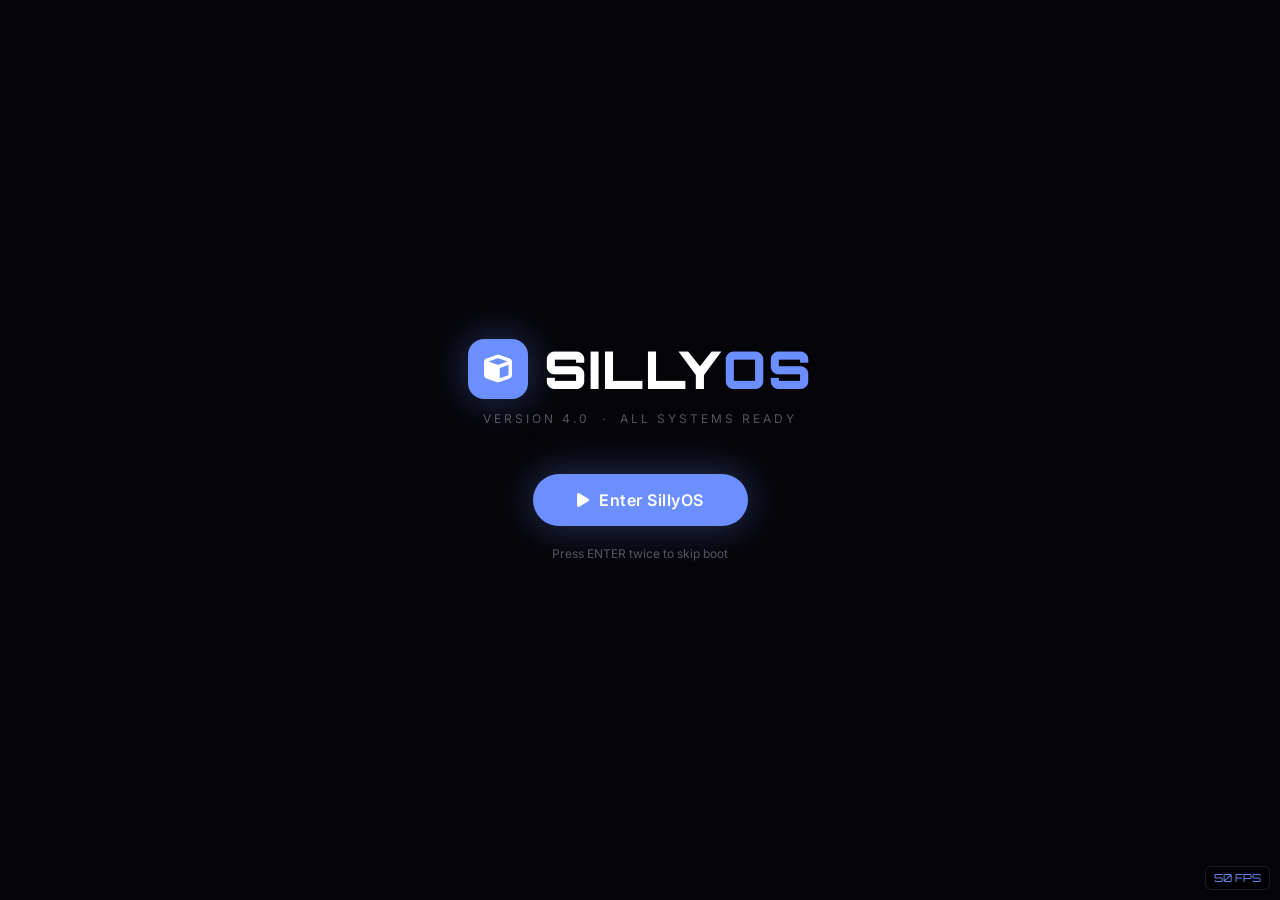
==== commit 38079df3: "Restore original HUD and sidebar layout" ====
--- a/index.html
+++ b/index.html
@@ -61,49 +61,40 @@
 
 <!-- TOP HUD BAR -->
 <header id="hud-top">
-  <div class="hud-left">
-    <div class="hud-day" id="lbl-day">FRIDAY</div>
-  </div>
-  <div class="hud-center">
-    <div class="hud-clock" id="hud-clock">12:00</div>
-  </div>
-  <div class="hud-right">
-    <div class="hud-pill" id="hud-battery"><i class="fas fa-battery-three-quarters"></i> <span id="bat-val">100%</span></div>
-    <div class="hud-pill" id="hud-wifi"><i class="fas fa-wifi"></i></div>
-    <div class="hud-pill" id="hud-vol" onclick="toggleVolPanel()"><i class="fas fa-volume-up"></i></div>
-  </div>
+  <div class="hud-day" id="lbl-day">FRIDAY</div>
 </header>
 
 <!-- RIGHT SIDEBAR -->
-<aside id="right-sidebar" aria-label="Info Panel">
+<aside id="right-sidebar" aria-label="Quick Access Widget">
   <section class="sidebar__section">
-    <h3 class="sidebar__title">Quick Launch</h3>
+    <h3 class="sidebar__title">Jump Back In!</h3>
     <div class="sidebar__card" id="last-played-game" onclick="launchLastPlayed()" role="button" tabindex="0">
-      <img id="last-game-icon" src="https://cdn-icons-png.flaticon.com/512/732/732244.png" alt="Game">
+      <img id="last-game-icon" src="https://cdn-icons-png.flaticon.com/512/732/732244.png" alt="Game Icon">
       <div class="sidebar__info">
-        <strong id="last-game-name">No Recent App</strong>
-        <small>Last opened</small>
+        <strong id="last-game-name">No Recent Game</strong>
+        <small>PS5 Emu</small>
       </div>
+    </div>
+  </section>
+  <section class="sidebar__section">
+    <h3 class="sidebar__title">Quick Play</h3>
+    <div class="sidebar__card" id="spotify-quick-play" onclick="toggleApp('term')" role="button" tabindex="0">
+      <img id="spotify-album-art" src="https://cdn.pixabay.com/photo/2016/10/22/00/15/spotify-1759471_1280.jpg" alt="Album Cover">
+      <div class="sidebar__info">
+        <strong id="spotify-track-name">Not Playing</strong>
+        <small>Spotify</small>
+      </div>
+      <i class="fas fa-play play-overlay"></i>
     </div>
   </section>
   <section class="sidebar__section">
     <h3 class="sidebar__title">System Status</h3>
     <div class="sidebar__card update-card" onclick="openUpdateLog()" role="button" tabindex="0">
       <div class="sidebar__info">
-        <strong class="txt-highlight">SillyOS v4.0</strong>
-        <small>View update log</small>
+        <strong class="txt-highlight">Update Log</strong>
+        <small>View latest patches</small>
       </div>
       <i class="fas fa-chevron-right sidebar__chevron"></i>
-    </div>
-  </section>
-  <section class="sidebar__section">
-    <h3 class="sidebar__title">Widgets</h3>
-    <div class="sidebar__card" onclick="openWidgetPanel()" role="button" tabindex="0">
-      <div class="sidebar__info">
-        <strong>Add Widget</strong>
-        <small>Customize your desktop</small>
-      </div>
-      <i class="fas fa-plus sidebar__chevron"></i>
     </div>
   </section>
 </aside>
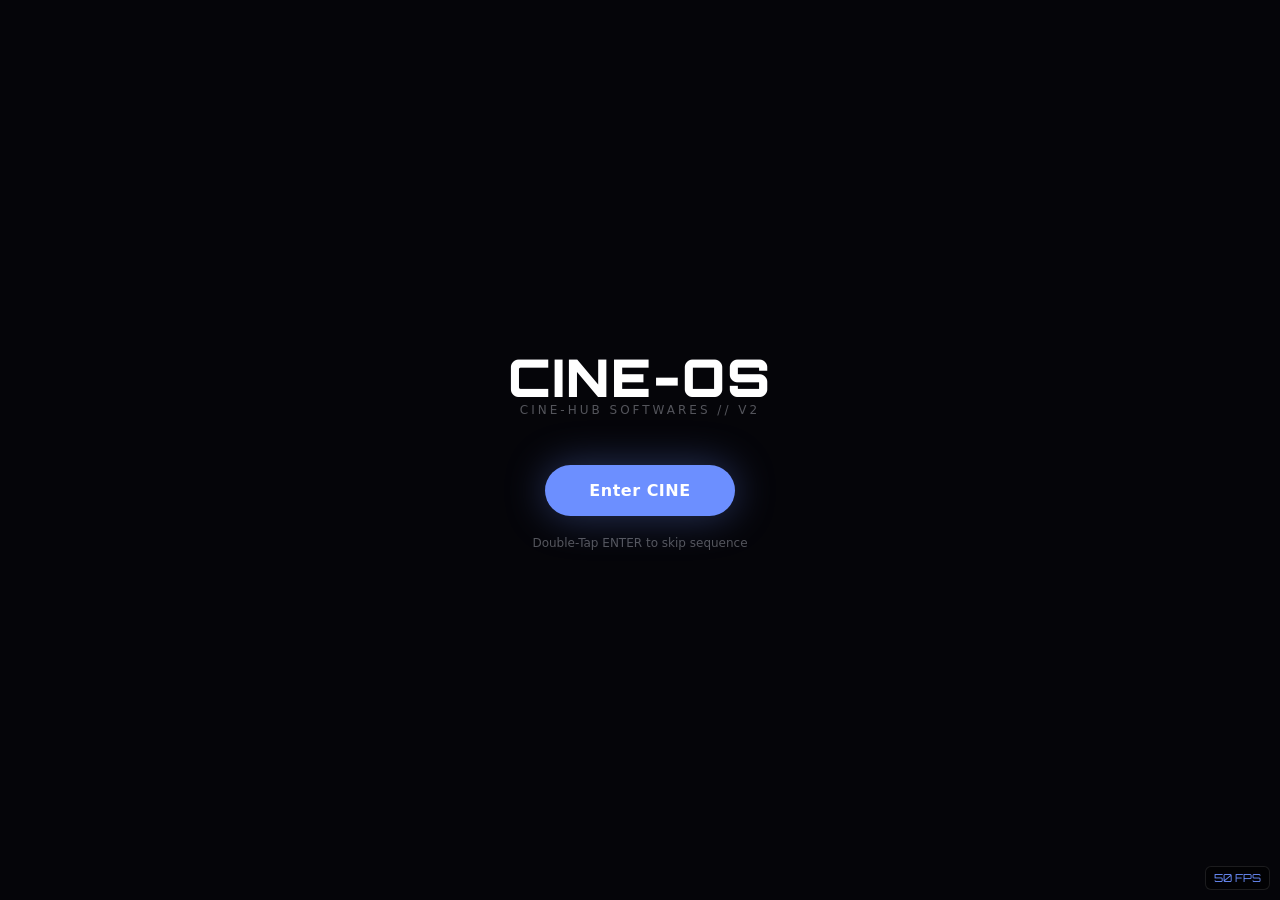
==== commit d4c54dcd: "Revert to fca69e7: original index.html" ====
--- a/index.html
+++ b/index.html
@@ -1,22 +1,26 @@
-
-<!DOCTYPE html>
 <html lang="en">
 <head>
   <meta charset="utf-8">
   <meta name="viewport" content="width=device-width, initial-scale=1.0, maximum-scale=1.0, user-scalable=no">
-  <title>SillyOS</title>
-  <link href="https://fonts.googleapis.com/css2?family=Inter:wght@300;400;500;600;700&family=Orbitron:wght@700;900&display=swap" rel="stylesheet">
+  <title>Cine-OS V2</title>
+  <link href="https://fonts.googleapis.com/css2?family=Orbitron:wght@900&family=Rajdhani:wght@400;600;700&display=swap" rel="stylesheet">
+  
+  
   <link rel="stylesheet" href="https://cdnjs.cloudflare.com/ajax/libs/font-awesome/6.5.1/css/all.min.css">
+  <script src="https://cdn.jsdelivr.net/npm/marked/marked.min.js" defer></script>
+  <script id="MathJax-script" async src="https://cdn.jsdelivr.net/npm/mathjax@3/es5/tex-mml-chtml.js"></script>
   <link rel="stylesheet" href="style.css">
 </head>
+
 <body id="desktop-area" role="application">
 
+<!-- accessibility wrapper for screen readers -->
 <div id="fps-counter" aria-live="polite"><span id="fps-val">60</span> FPS</div>
 
 <dialog id="mobile-warning" aria-modal="true">
   <div class="mobile-box">
-    <i class="fas fa-exclamation-triangle"></i>
-    <h2>Device Not Fully Supported</h2>
+    <i class="fas fa-exclamation-triangle" aria-hidden="true"></i>
+    <h2>Device is not fully supported</h2>
     <p>Double tap anywhere to continue</p>
   </div>
 </dialog>
@@ -24,47 +28,39 @@
 <div id="top-trigger" aria-hidden="true"></div>
 <div id="bottom-trigger" aria-hidden="true"></div>
 
-<!-- BOOT SCREEN -->
-<section id="boot-layer" aria-label="System Boot">
+<section id="boot-layer" aria-label="System Boot Sequence">
   <div id="boot-content">
-    <div class="boot-logo-wrap">
-      <div class="boot-logo-icon"><i class="fas fa-cube"></i></div>
-      <h1 class="boot-logo">SILLY<span>OS</span></h1>
-    </div>
-    <p class="boot-sub">Version 4.0 &nbsp;·&nbsp; All Systems Ready</p>
-    <button id="boot-btn" onclick="startBootSequence()" tabindex="1">
-      <i class="fas fa-play"></i> Enter SillyOS
-    </button>
-    <div class="boot__hint">Press ENTER twice to skip boot</div>
+    <h1 class="boot-logo">CINE-OS</h1>
+    <p class="boot-sub">Cine-Hub Softwares // V2</p>
+    <button id="boot-btn" onclick="startBootSequence()" tabindex="1">Enter CINE</button>
+    <div class="boot__hint">Double-Tap ENTER to skip sequence</div>
   </div>
   <video id="boot-video" playsinline aria-hidden="true"><source src="Videos/Boot.mp4" type="video/mp4"></video>
 </section>
 
-<!-- LOCK SCREEN -->
 <main id="lock-screen" onclick="unlockSystem()" role="presentation">
   <video id="lock-video" autoplay loop muted playsinline aria-hidden="true"></video>
-  <img id="lock-img" class="media__fallback" alt="Lockscreen">
-  <article id="lock-ui">
+  <img id="lock-img" class="media__fallback" alt="Lockscreen Background">
+  
+ <article id="lock-ui">
     <div class="lock-content">
       <div class="l-day" id="lock-day-large">FRIDAY</div>
-      <div class="l-date" id="lock-date">26 MAY, 2026.</div>
-      <div class="l-time" id="lock-time">- 12:00 -</div>
-      <div class="lock-hint"><i class="fas fa-mouse-pointer"></i> Click to unlock</div>
+      <div class="l-date" id="lock-date">03 APRIL, 2026.</div>
+      <div class="l-time" id="lock-time">- 08:43 -</div>
     </div>
   </article>
 </main>
 
-<!-- DESKTOP BACKGROUNDS -->
+<!-- Base OS Backgrounds -->
 <video id="bg-video" loop muted playsinline aria-hidden="true"></video>
 <img id="bg-img" class="media__fallback" alt="Desktop Background">
 <canvas id="snow-fx" aria-hidden="true"></canvas>
 
-<!-- TOP HUD BAR -->
 <header id="hud-top">
   <div class="hud-day" id="lbl-day">FRIDAY</div>
 </header>
 
-<!-- RIGHT SIDEBAR -->
+<!-- Right Sidebar refactored with BEM and Semantic tags -->
 <aside id="right-sidebar" aria-label="Quick Access Widget">
   <section class="sidebar__section">
     <h3 class="sidebar__title">Jump Back In!</h3>
@@ -76,17 +72,19 @@
       </div>
     </div>
   </section>
+
   <section class="sidebar__section">
     <h3 class="sidebar__title">Quick Play</h3>
-    <div class="sidebar__card" id="spotify-quick-play" onclick="toggleApp('term')" role="button" tabindex="0">
+    <div class="sidebar__card" id="spotify-quick-play" onclick="resumeSpotify()" role="button" tabindex="0">
       <img id="spotify-album-art" src="https://cdn.pixabay.com/photo/2016/10/22/00/15/spotify-1759471_1280.jpg" alt="Album Cover">
       <div class="sidebar__info">
         <strong id="spotify-track-name">Not Playing</strong>
         <small>Spotify</small>
       </div>
-      <i class="fas fa-play play-overlay"></i>
+      <i class="fas fa-play play-overlay" aria-hidden="true"></i>
     </div>
   </section>
+
   <section class="sidebar__section">
     <h3 class="sidebar__title">System Status</h3>
     <div class="sidebar__card update-card" onclick="openUpdateLog()" role="button" tabindex="0">
@@ -94,7 +92,7 @@
         <strong class="txt-highlight">Update Log</strong>
         <small>View latest patches</small>
       </div>
-      <i class="fas fa-chevron-right sidebar__chevron"></i>
+      <i class="fas fa-chevron-right sidebar__chevron" aria-hidden="true"></i>
     </div>
   </section>
 </aside>
@@ -104,30 +102,33 @@
   <img id="proxy-img" src="" alt="Dragging">
 </div>
 
-<!-- TASKBAR / DOCK -->
-<nav id="dock-container" aria-label="Taskbar"></nav>
+<!-- Taskbar -->
+<nav id="dock-container" aria-label="System Taskbar"></nav>
 <section id="windows-layer" aria-live="assertive"></section>
 
-<!-- WALLPAPER MENU -->
+<!-- Modals -->
 <dialog id="wallpaper-menu" aria-label="Wallpaper Settings">
   <header class="wp-modal-header">
-    <h2><i class="fas fa-image"></i> WALLPAPER</h2>
-    <i class="fas fa-times close-icon" role="button" tabindex="0" onclick="var m=document.getElementById('wallpaper-menu');m.classList.remove('open');if(m.close)m.close();"></i>
+    <h2>WALLPAPER PROTOCOLS</h2>
+    <i class="fas fa-times close-icon" role="button" tabindex="0" onclick="var menu = document.getElementById('wallpaper-menu'); menu.classList.remove('open'); if (menu.close) { menu.close(); }"></i>
   </header>
+  
   <div class="wp-controls-row">
     <fieldset class="segmented-control">
       <label><input type="radio" name="wpmd" value="both" checked onclick="window.wpMode='both'"><span>Both</span></label>
       <label><input type="radio" name="wpmd" value="home" onclick="window.wpMode='home'"><span>Homescreen</span></label>
       <label><input type="radio" name="wpmd" value="lock" onclick="window.wpMode='lock'"><span>Lockscreen</span></label>
     </fieldset>
+    
     <div class="loop-toggle-container">
-      <span class="loop-label">Loop</span>
+      <span class="loop-label">Loop Wallpaper</span>
       <label class="switch wp-loop-switch">
         <input type="checkbox" id="wp-loop-chk">
         <span class="slider"></span>
       </label>
     </div>
   </div>
+
   <div class="wp-grid-container">
     <div id="wp-grid-unlocked" class="wp-grid"></div>
     <h3 class="wp-section-title">Encrypted</h3>
@@ -135,81 +136,105 @@
   </div>
 </dialog>
 
-<!-- START MENU -->
 <aside id="start-menu" class="os-menu" aria-label="Start Menu">
   <div class="start-search-bar">
-    <i class="fas fa-search search-icon"></i>
-    <input type="text" id="start-search-input" placeholder="Search or enter code..." aria-label="Search">
-  </div>
-  <header class="pinned-header"><h3>Pinned Apps</h3></header>
+    <i class="fas fa-search search-icon" aria-hidden="true"></i>
+    <input type="text" id="start-search-input" placeholder="Type secret code to unlock papers..." aria-label="Search Settings">
+  </div>
+  <header class="pinned-header">
+    <h3>Pinned</h3>
+  </header>
   <div class="pinned-grid" id="pinned-grid"></div>
   <footer class="start-footer">
     <div class="user-profile">
-      <div class="user-avatar"><i class="fas fa-user"></i></div>
+      <div class="user-avatar"><i class="fas fa-user" aria-hidden="true"></i></div>
       <span class="user-role">Administrator</span>
     </div>
-    <i class="fas fa-power-off power-btn" role="button" tabindex="0" onclick="location.reload()" aria-label="Restart"></i>
+    <i class="fas fa-power-off power-btn" role="button" tabindex="0" onclick="location.reload()" aria-label="Restart OS"></i>
   </footer>
 </aside>
 
-<!-- APP DRAWER -->
 <dialog id="app-drawer" aria-label="All Applications" onclick="if(event.target.id==='app-drawer')toggleAppDrawer()">
   <div class="drawer-search-wrap">
-    <i class="fas fa-search search-icon"></i>
+    <i class="fas fa-search search-icon" aria-hidden="true"></i>
     <input type="text" class="drawer-search-input" placeholder="Search apps..." onkeyup="filterDrawer(this.value)">
   </div>
   <div class="drawer-grid" id="drawer-grid"></div>
 </dialog>
 
-<!-- WIDGET PANEL -->
-<dialog id="widget-panel" aria-label="Widget Manager" onclick="if(event.target.id==='widget-panel')closeWidgetPanel()">
-  <div class="widget-panel-inner">
-    <header class="widget-panel-header">
-      <h2><i class="fas fa-th-large"></i> Widget Manager</h2>
-      <button class="wp-close-btn" onclick="closeWidgetPanel()"><i class="fas fa-times"></i></button>
-    </header>
-    <p class="widget-panel-sub">Click a widget to add it to your desktop. Drag widgets to reposition them.</p>
-    <div class="widget-catalog" id="widget-catalog"></div>
-    <header class="widget-panel-header" style="margin-top:20px">
-      <h2><i class="fas fa-desktop"></i> Active Widgets</h2>
-    </header>
-    <div class="active-widgets-list" id="active-widgets-list"></div>
-  </div>
-</dialog>
-
-<!-- CONTEXT MENUS -->
+<!-- Context Menus (Refactored to semantic <menu> tags) -->
 <menu id="app-context-menu" class="os-context-menu" role="menu"></menu>
+
 <menu id="drawer-ctx-menu" class="os-context-menu" role="menu">
-  <li class="ctx-item" id="ctx-pin-app" role="menuitem" tabindex="0"><i class="fas fa-thumbtack fa-fw"></i> Pin to Taskbar</li>
+    <li class="ctx-item" id="ctx-pin-app" role="menuitem" tabindex="0"><i class="fas fa-thumbtack fa-fw" aria-hidden="true"></i> Pin to Taskbar</li>
 </menu>
+
 <menu id="dock-ctx-menu" class="os-context-menu" role="menu">
-  <li class="ctx-item" id="ctx-unpin-app" role="menuitem" tabindex="0"><i class="fas fa-unlink fa-fw"></i> Unpin from Taskbar</li>
+    <li class="ctx-item" id="ctx-unpin-app" role="menuitem" tabindex="0"><i class="fas fa-unlink fa-fw" aria-hidden="true"></i> Unpin from Taskbar</li>
 </menu>
+
 <menu id="desktop-context-menu" class="os-context-menu" role="menu">
-  <li class="ctx-item" role="menuitem" tabindex="0" onclick="openWallpaperMenu();document.getElementById('desktop-context-menu').style.display='none';"><i class="fas fa-image fa-fw"></i> Change Wallpaper</li>
-  <li class="ctx-item" role="menuitem" tabindex="0" onclick="openWidgetPanel();document.getElementById('desktop-context-menu').style.display='none';"><i class="fas fa-th-large fa-fw"></i> Add Widget</li>
+  <li class="ctx-item" role="menuitem" tabindex="0" onclick="openWallpaperMenu(); document.getElementById('desktop-context-menu').style.display='none';"><i class="fas fa-image fa-fw"></i> Change Wallpaper</li>
   <li class="ctx-separator" role="separator"></li>
   <li class="ctx-row" role="none">
-    <button class="ctx-btn" onclick="toggleDesktopSize(true)" title="Large Icons"><i class="fas fa-expand-arrows-alt"></i></button>
+    <button class="ctx-btn" onclick="toggleDesktopSize(true)" title="Large Icons (Hide Names)"><i class="fas fa-expand-arrows-alt"></i></button>
     <button class="ctx-btn" onclick="toggleDesktopSize(false)" title="Default Size"><i class="fas fa-compress-arrows-alt"></i></button>
   </li>
   <li class="ctx-separator" role="separator"></li>
-  <li class="ctx-item" role="menuitem" tabindex="0" onclick="location.reload()"><i class="fas fa-sync fa-fw"></i> Refresh</li>
+  <li class="ctx-item" role="menuitem" tabindex="0" onclick="location.reload()"><i class="fas fa-sync fa-fw"></i> Refresh System</li>
 </menu>
 
 <div id="toast-container" aria-live="polite"></div>
 
-<!-- MEDIA PLAYER -->
-<button id="restore-btn" title="Restore Player">
+<!-- Assistant -->
+<div id="ciri-backdrop" onclick="closeCiri()" aria-hidden="true"></div>
+<aside id="ciri-window" aria-label="Ciri AI Assistant">
+  <div id="ciri-boot-screen">
+    <div id="boot-ciri-text" class="boot-ciri">CIRI.</div>
+    <div id="boot-sub-text" class="boot-sub">Cine-Hub SOFTWARES</div>
+    <div id="boot-loader" class="boot-loader">
+      <div id="boot-spinner" class="spinner"></div>
+      <div id="boot-status-text" class="boot-status">Connecting To Gemini...</div>
+      <div class="boot-warning">If network restricts Gemini, This webOS needs to be launched through a proxy giving up LIVE mode.</div>
+    </div>
+  </div>
+
+  <header id="status-pill">
+    <span>CIRI</span>
+    <div id="status-icon" class="status-icon"></div>
+    <span id="status-text"></span>
+  </header>
+  <main id="chat-history" aria-live="polite"></main>
+
+  <footer id="bottom-wrapper">
+    <div id="img-preview-box">
+      <img id="img-preview" src="" alt="preview">
+      <span onclick="clearImage()" role="button" tabindex="0">✕</span>
+    </div>
+    <input type="file" id="file-upload" accept="image/*" class="hidden-input" onchange="handleFileUpload(event)">
+    <button class="icon-btn" onclick="document.getElementById('file-upload').click()" aria-label="Upload Image">
+      <svg width="22" height="22" viewBox="0 0 24 24" fill="none" stroke="currentColor" stroke-width="2.5" stroke-linecap="round" stroke-linejoin="round"><path d="M21.44 11.05l-9.19 9.19a6 6 0 0 1-8.49-8.49l9.19-9.19a4 4 0 0 1 5.66 5.66l-9.2 9.19a2 2 0 0 1-2.83-2.83l8.49-8.48"></path></svg>
+    </button>
+    <textarea id="chat-input" placeholder="Message Ciri..." rows="1" oninput="autoGrow(this)" aria-label="Chat Input"></textarea>
+    <div id="mode-toggle" onclick="cycleMode()" role="button" tabindex="0">FAST</div>
+    <div id="action-orb" onclick="handleSend()" role="button" tabindex="0" aria-label="Send Message"></div>
+  </footer>
+</aside>
+
+<video id="screen-video" autoplay playsinline class="hidden-media"></video>
+<canvas id="screen-canvas" class="hidden-media"></canvas>
+
+<!-- Media Player -->
+<button id="restore-btn" title="Restore Player" aria-label="Restore Media Player">
   <svg viewBox="0 0 24 24"><path d="M12 3v10.55c-.59-.34-1.27-.55-2-.55-2.21 0-4 1.79-4 4s1.79 4 4 4 4-1.79 4-4V7h4V3h-6z"/></svg>
 </button>
 
 <aside id="cine-noti" aria-label="Now Playing">
   <header class="window-actions">
-    <button class="action-btn" id="minimize-noti-btn" title="Minimize">
+    <button class="action-btn" id="minimize-noti-btn" title="Minimize" aria-label="Minimize Player">
       <svg viewBox="0 0 24 24"><line x1="5" y1="12" x2="19" y2="12"></line></svg>
     </button>
-    <button class="action-btn" id="close-noti-btn" title="Close">
+    <button class="action-btn" id="close-noti-btn" title="Close" aria-label="Close Player">
       <svg viewBox="0 0 24 24"><line x1="18" y1="6" x2="6" y2="18"></line><line x1="6" y1="6" x2="18" y2="18"></line></svg>
     </button>
   </header>
@@ -218,68 +243,143 @@
     <div class="track-info">
       <strong class="title" id="noti-title">System Audio</strong>
       <span class="artist" id="noti-artist">Now Playing</span>
-      <canvas id="visualizer"></canvas>
+      <canvas id="visualizer" aria-hidden="true"></canvas>
     </div>
   </div>
   <div class="time-wrapper">
     <span id="current-time">0:00</span>
     <div class="progress-hit-area" id="progress-hit-area" role="slider" tabindex="0">
-      <div class="progress-bg"><div class="progress-fill" id="progress-fill"></div></div>
+      <div class="progress-bg">
+        <div class="progress-fill" id="progress-fill"></div>
+      </div>
     </div>
     <span id="total-time">LIVE</span>
   </div>
-  <nav class="controls">
-    <button class="ctrl-btn" id="skip-back"><svg viewBox="0 0 24 24"><path d="M12.5 8c-2.65 0-5.05.99-6.9 2.6L2 7v9h9l-3.62-3.62c1.39-1.16 3.16-1.88 5.12-1.88 3.54 0 6.55 2.31 7.6 5.5l2.37-.78C20.48 10.9 16.85 8 12.5 8z"/></svg></button>
-    <button class="ctrl-btn play-pause-btn" id="play-pause">
+  <nav class="controls" aria-label="Media Controls">
+    <button class="ctrl-btn" id="skip-back" title="Back 15s" aria-label="Rewind">
+      <svg viewBox="0 0 24 24"><path d="M12.5 8c-2.65 0-5.05.99-6.9 2.6L2 7v9h9l-3.62-3.62c1.39-1.16 3.16-1.88 5.12-1.88 3.54 0 6.55 2.31 7.6 5.5l2.37-.78C20.48 10.9 16.85 8 12.5 8z"/></svg>
+    </button>
+    <button class="ctrl-btn play-pause-btn" id="play-pause" aria-label="Play or Pause">
       <svg id="icon-play" class="hidden-svg" viewBox="0 0 24 24"><path d="M8 5v14l11-7z"/></svg>
       <svg id="icon-pause" class="visible-svg" viewBox="0 0 24 24"><path d="M6 19h4V5H6v14zm8-14v14h4V5h-4z"/></svg>
     </button>
-    <button class="ctrl-btn" id="skip-forward"><svg viewBox="0 0 24 24"><path d="M11.5 8c-4.35 0-7.98 2.9-9.98 7.22l2.37.78c1.05-3.19 4.06-5.5 7.6-5.5 1.95 0 3.73.72 5.12 1.88L13 16h9V7l-3.6 3.6c-1.84-1.61-4.24-2.6-6.9-2.6z"/></svg></button>
+    <button class="ctrl-btn" id="skip-forward" title="Skip 15s" aria-label="Fast Forward">
+      <svg viewBox="0 0 24 24"><path d="M11.5 8c-4.35 0-7.98 2.9-9.98 7.22l2.37.78c1.05-3.19 4.06-5.5 7.6-5.5 1.95 0 3.73.72 5.12 1.88L13 16h9V7l-3.6 3.6c-1.84-1.61-4.24-2.6-6.9-2.6z"/></svg>
+    </button>
   </nav>
 </aside>
 
-<!-- UPDATE LOG -->
+<!-- Update Modal (Inline styles stripped out) -->
 <dialog id="update-modal" class="modal__backdrop" aria-modal="true">
   <article class="modal__content">
-    <h2 class="modal__header"><i class="fas fa-star"></i> UPDATE LOG v4.0</h2>
+    <h2 class="modal__header">UPDATE LOG v3.0</h2>
     <ul class="modal__list">
-      <li>Complete UI overhaul — SillyOS v4.0 design language.</li>
-      <li>New dynamic widget system — add, move &amp; remove widgets freely.</li>
-      <li>Games app integrated with full game library browser.</li>
-      <li>All third-party streaming/console apps removed.</li>
-      <li>Minecraft fully preserved and functional.</li>
-      <li>All windows now have fully working title bars (drag, minimize, maximize, close).</li>
-      <li>Polished taskbar, HUD, and start menu.</li>
+      <li>Added Right Sidebar for quick game & music access.</li>
+      <li>Dynamic image-based lock screen days.</li>
+      <li>Smooth slide-out lock screen animations.</li>
+      <li>Fixed desktop folder expansion physics.</li>
+      <li>Wallpaper engine now fully supports PNG, MOV, and MP4.</li>
+      <li>Added Taskbar Pin/Unpin capability for all apps.</li>
     </ul>
     <button class="modal__btn" onclick="document.getElementById('update-modal').style.display='none'">Dismiss</button>
   </article>
 </dialog>
 
-<!-- CIRI AI (preserved) -->
-<div id="ciri-backdrop" onclick="closeCiri()" aria-hidden="true"></div>
-<aside id="ciri-window" aria-label="Ciri AI Assistant">
-  <div id="ciri-boot-screen">
-    <div id="boot-ciri-text" class="boot-ciri">CIRI.</div>
-    <div id="boot-sub-text" class="boot-sub">SillyOS AI</div>
-    <div id="boot-loader" class="boot-loader">
-      <div id="boot-spinner" class="spinner"></div>
-      <div id="boot-status-text" class="boot-status">Connecting...</div>
-    </div>
-  </div>
-  <header id="status-pill"><span>CIRI</span><div id="status-icon" class="status-icon"></div><span id="status-text"></span></header>
-  <main id="chat-history" aria-live="polite"></main>
-  <footer id="bottom-wrapper">
-    <div id="img-preview-box"><img id="img-preview" src="" alt="preview"><span onclick="clearImage()" role="button" tabindex="0">✕</span></div>
-    <input type="file" id="file-upload" accept="image/*" class="hidden-input" onchange="handleFileUpload(event)">
-    <button class="icon-btn" onclick="document.getElementById('file-upload').click()"><svg width="22" height="22" viewBox="0 0 24 24" fill="none" stroke="currentColor" stroke-width="2.5" stroke-linecap="round" stroke-linejoin="round"><path d="M21.44 11.05l-9.19 9.19a6 6 0 0 1-8.49-8.49l9.19-9.19a4 4 0 0 1 5.66 5.66l-9.2 9.19a2 2 0 0 1-2.83-2.83l8.49-8.48"></path></svg></button>
-    <textarea id="chat-input" placeholder="Message Ciri..." rows="1" oninput="autoGrow(this)"></textarea>
-    <div id="mode-toggle" onclick="cycleMode()" role="button" tabindex="0">FAST</div>
-    <div id="action-orb" onclick="handleSend()" role="button" tabindex="0"></div>
-  </footer>
-</aside>
-
-<video id="screen-video" autoplay playsinline class="hidden-media"></video>
-<canvas id="screen-canvas" class="hidden-media"></canvas>
+<!-- Settings Iframe Template (Inline styles stripped out) -->
+<template id="code-settings">
+  <dialog id="faq-modal" class="modal__backdrop">
+    <div class="faq-box">
+      <header class="faq-header">
+        <h2>SYSTEM FAQ</h2>
+        <i class="fas fa-times faq-close" role="button" tabindex="0" onclick="toggleFaq()"></i>
+      </header>
+      <article class="faq-item">
+        <h3>MOVIE NOT WORKING!</h3>
+        <p>If the movies do not work for you, open the Browser app, click on Ultraviolet, and search for anything. This will fix the issue. Go back to Movies and they should play!</p>
+      </article>
+      <article class="faq-item">
+        <h3>TOO MANY GAMES</h3>
+        <p>If you downloaded too many games and want to start fresh, open a new tab in your normal browser, press Ctrl + H, and clear your cache. This resets your saved data so you can start over.</p>
+      </article>
+    </div>
+  </dialog>
+  
+  <h2 class="config__main-header">SYSTEM CONFIG</h2>
+  
+  <section class="config__category"><i class="fas fa-microchip"></i> PERFORMANCE</section>
+  
+  <div class="config__card">
+    <div class="config__info">
+      <i class="fas fa-film config__icon"></i>
+      <div class="config__text"><strong>Optimized Background</strong><small>Disables video background to save resources</small></div>
+    </div>
+    <label class="switch"><input type="checkbox" id="chk-bg" onchange="window.parent.updateSysSetting('optBg',this.checked)"><span class="slider"></span></label>
+  </div>
+  
+  <div class="config__card">
+    <div class="config__info">
+      <i class="fas fa-bolt config__icon"></i>
+      <div class="config__text"><strong>Fast Boot</strong><small>Skips the startup sequence</small></div>
+    </div>
+    <label class="switch"><input type="checkbox" id="chk-boot" onchange="window.parent.updateSysSetting('shortBoot',this.checked)"><span class="slider"></span></label>
+  </div>
+  
+  <div class="config__card">
+    <div class="config__info">
+      <i class="fas fa-lock config__icon"></i>
+      <div class="config__text"><strong>Idle Lock Screen</strong><small>Locks system when away for 3 minutes</small></div>
+    </div>
+    <label class="switch"><input type="checkbox" id="chk-idle" onchange="window.parent.updateSysSetting('idleLock',this.checked)"><span class="slider"></span></label>
+  </div>
+  
+  <div class="config__card">
+    <div class="config__info">
+      <i class="fas fa-shield-alt config__icon"></i>
+      <div class="config__text"><strong>Redirect Confirmation</strong><small>Helps protect against GoGuardian</small></div>
+    </div>
+    <label class="switch"><input type="checkbox" id="chk-redir" onchange="window.parent.updateSysSetting('redirectConfirm',this.checked)"><span class="slider"></span></label>
+  </div>
+
+  <section class="config__category"><i class="fas fa-user-secret"></i> CLOAKING & STEALTH</section>
+  
+  <div class="config__card">
+    <div class="config__info">
+      <i class="fas fa-mask config__icon"></i>
+      <div class="config__text"><strong>Tab Cloak</strong><small>Disguises the OS tab name and icon</small></div>
+    </div>
+    <select class="config__select" id="cloak-select" onchange="window.parent.updateCloak(this.value)">
+      <option value="none">None (Cine-OS)</option>
+      <option value="google">Google</option>
+      <option value="drive">Google Drive</option>
+      <option value="canvas">Canvas</option>
+      <option value="classroom">Google Classroom</option>
+    </select>
+  </div>
+
+  <section class="config__category"><i class="fas fa-keyboard"></i> SHORTCUTS & LINKS</section>
+  
+  <div class="config__card">
+    <div class="config__info">
+      <i class="fas fa-exclamation-triangle config__icon"></i>
+      <div class="config__text"><strong>Panic Key</strong><small>Quick close tab key</small></div>
+    </div>
+    <input type="text" id="panic-input" class="config__input-sm" maxlength="1" onkeyup="window.parent.updateSysSetting('panicKey',this.value)">
+  </div>
+  
+  <div class="config__card config__card--clickable" onclick="window.open('https://discord.gg/bQCRJgtC74','_blank')" role="button" tabindex="0">
+    <div class="config__info">
+      <i class="fab fa-discord config__icon"></i>
+      <div class="config__text"><strong>Join Discord</strong><small>Official Community Hub</small></div>
+    </div>
+  </div>
+  
+  <div class="config__card config__card--clickable" onclick="toggleFaq()" role="button" tabindex="0">
+    <div class="config__info">
+      <i class="fas fa-question-circle config__icon"></i>
+      <div class="config__text"><strong>System FAQ</strong><small>Troubleshooting & Help</small></div>
+    </div>
+  </div>
+</template>
 
 <script src="script.js"></script>
 </body>
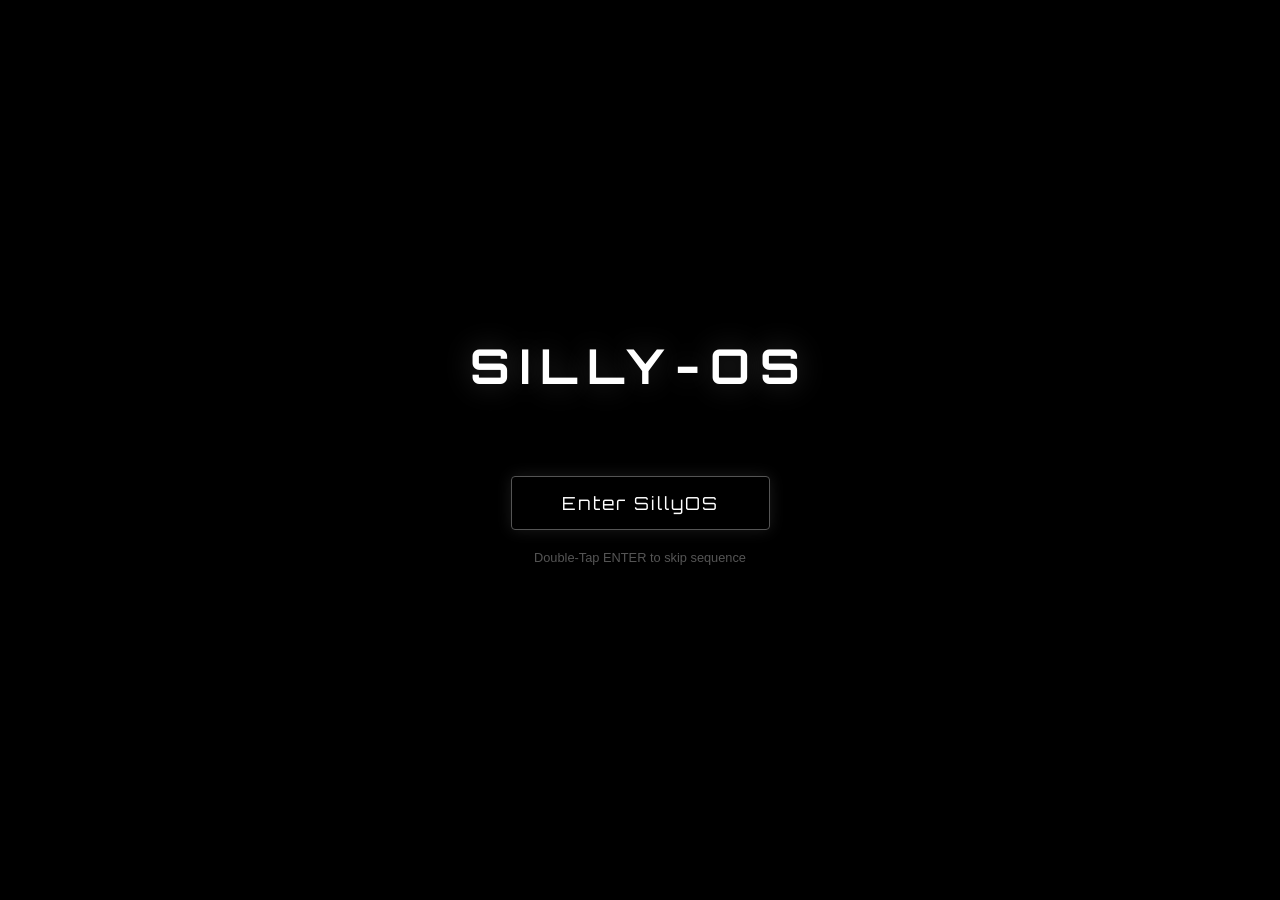
==== commit 88416884: "SillyOS v4: rebrand Cine→SillyOS, remove third-party apps, white Games icon, widget editor, fix Mine" ====
--- a/index.html
+++ b/index.html
@@ -2,7 +2,7 @@
 <head>
   <meta charset="utf-8">
   <meta name="viewport" content="width=device-width, initial-scale=1.0, maximum-scale=1.0, user-scalable=no">
-  <title>Cine-OS V2</title>
+  <title>SillyOS</title>
   <link href="https://fonts.googleapis.com/css2?family=Orbitron:wght@900&family=Rajdhani:wght@400;600;700&display=swap" rel="stylesheet">
   
   
@@ -30,9 +30,9 @@
 
 <section id="boot-layer" aria-label="System Boot Sequence">
   <div id="boot-content">
-    <h1 class="boot-logo">CINE-OS</h1>
-    <p class="boot-sub">Cine-Hub Softwares // V2</p>
-    <button id="boot-btn" onclick="startBootSequence()" tabindex="1">Enter CINE</button>
+    <h1 class="boot-logo">SILLY-OS</h1>
+    <p class="boot-sub">SillyOS // V2</p>
+    <button id="boot-btn" onclick="startBootSequence()" tabindex="1">Enter SillyOS</button>
     <div class="boot__hint">Double-Tap ENTER to skip sequence</div>
   </div>
   <video id="boot-video" playsinline aria-hidden="true"><source src="Videos/Boot.mp4" type="video/mp4"></video>
@@ -175,6 +175,7 @@
 
 <menu id="desktop-context-menu" class="os-context-menu" role="menu">
   <li class="ctx-item" role="menuitem" tabindex="0" onclick="openWallpaperMenu(); document.getElementById('desktop-context-menu').style.display='none';"><i class="fas fa-image fa-fw"></i> Change Wallpaper</li>
+  <li class="ctx-item" role="menuitem" tabindex="0" onclick="openWidgetEditor(); document.getElementById('desktop-context-menu').style.display='none';"><i class="fas fa-th-large fa-fw"></i> Add Widget</li>
   <li class="ctx-separator" role="separator"></li>
   <li class="ctx-row" role="none">
     <button class="ctx-btn" onclick="toggleDesktopSize(true)" title="Large Icons (Hide Names)"><i class="fas fa-expand-arrows-alt"></i></button>
@@ -191,7 +192,7 @@
 <aside id="ciri-window" aria-label="Ciri AI Assistant">
   <div id="ciri-boot-screen">
     <div id="boot-ciri-text" class="boot-ciri">CIRI.</div>
-    <div id="boot-sub-text" class="boot-sub">Cine-Hub SOFTWARES</div>
+    <div id="boot-sub-text" class="boot-sub">SillyOS</div>
     <div id="boot-loader" class="boot-loader">
       <div id="boot-spinner" class="spinner"></div>
       <div id="boot-status-text" class="boot-status">Connecting To Gemini...</div>
--- a/style.css
+++ b/style.css
@@ -1,674 +1,890 @@
-/* ========== SILLY OS v4.0 — DESIGN SYSTEM ========== */
+@font-face {
+    font-family: 'Azonix';
+    src: url('https://db.onlinewebfonts.com/t/04e1f7fb2b58d60eb24df50a9807fa36.woff2') format('woff2');
+}
+
 :root {
-  --accent:       #6c8fff;
-  --accent2:      #a78bfa;
-  --accent-glow:  rgba(108,143,255,0.35);
-  --bg-dark:      #0d0e14;
-  --bg-card:      rgba(18,20,32,0.92);
-  --bg-glass:     rgba(255,255,255,0.06);
-  --bg-glass2:    rgba(255,255,255,0.10);
-  --border:       rgba(255,255,255,0.10);
-  --border2:      rgba(108,143,255,0.22);
-  --text:         #e8eaf6;
-  --text-dim:     rgba(232,234,246,0.55);
-  --text-muted:   rgba(232,234,246,0.35);
-  --red:          #ff5f57;
-  --yellow:       #febc2e;
-  --green:        #28c840;
-  --radius:       14px;
-  --radius-sm:    8px;
-  --shadow:       0 8px 32px rgba(0,0,0,0.55);
-  --shadow-lg:    0 20px 60px rgba(0,0,0,0.7);
-  --font:         'Inter', system-ui, sans-serif;
-  --font-display: 'Orbitron', monospace;
-  --dock-h:       68px;
-  --hud-h:        44px;
-  --transition:   0.22s cubic-bezier(0.4,0,0.2,1);
-}
-
-*, *::before, *::after { box-sizing: border-box; margin: 0; padding: 0; }
-
-html, body {
-  width: 100%; height: 100%; overflow: hidden;
-  font-family: var(--font);
-  background: var(--bg-dark);
-  color: var(--text);
-  user-select: none;
-  -webkit-user-select: none;
-}
-
-/* ========== FPS COUNTER ========== */
-#fps-counter {
-  position: fixed; bottom: 10px; right: 10px;
-  background: rgba(0,0,0,0.5); color: var(--accent);
-  font-size: 11px; font-family: var(--font-display);
-  padding: 4px 8px; border-radius: 6px;
-  z-index: 9999; pointer-events: none;
-  border: 1px solid var(--border);
-}
-
-/* ========== MOBILE WARNING ========== */
-#mobile-warning { border: none; background: transparent; }
+    --glass-bg: rgba(20, 20, 20, 0.6);
+    --glass-border: #333;
+    --accent-main: #fff;
+    --font-main: 'Rajdhani', sans-serif;
+    --font-header: 'Azonix', 'Orbitron', sans-serif;
+    --z-bg: 0;
+    --z-snow: 1;
+    --z-desktop: 10;
+    --z-windows: 500;
+    --z-dock: 1000;
+    --z-triggers: 2000;
+    --z-modal: 3000;
+    --z-noti: 8000;
+    --z-lock: 90000;
+    --z-ciri: 95000;
+    --z-boot: 99999;
+    --bg-page: #000;
+    --bg-window: rgba(15, 15, 15, 0.95);
+    --dark-gray: #111;
+    --mid-gray: #222;
+    --user-gray: #333;
+    --text-white: #fff;
+    --text-muted: #888;
+}
+
+* {
+    margin: 0;
+    padding: 0;
+    box-sizing: border-box;
+    user-select: none;
+    -webkit-user-drag: none;
+    outline: none !important;
+    -webkit-tap-highlight-color: transparent !important;
+}
+
+::selection { background: #444; color: #fff; }
+::-moz-selection { background: #444; color: #fff; }
+
+body {
+    background: #000;
+    overflow: hidden;
+    height: 100vh;
+    width: 100vw;
+    font-family: var(--font-main);
+    color: white;
+}
+
+#mobile-warning {
+    display: none;
+    position: fixed;
+    inset: 0;
+    background: rgba(0,0,0,0.95);
+    z-index: 999999;
+    align-items: center;
+    justify-content: center;
+    backdrop-filter: blur(10px);
+    -webkit-backdrop-filter: blur(10px);
+    border: none;
+}
+
+#mobile-warning.show-warning { display: flex; }
+
 .mobile-box {
-  background: var(--bg-card); border: 1px solid var(--border);
-  border-radius: 20px; padding: 40px;
-  text-align: center; color: var(--text);
-  backdrop-filter: blur(20px);
-}
-.mobile-box i { font-size: 48px; color: var(--yellow); margin-bottom: 16px; display: block; }
-.mobile-box h2 { font-size: 20px; margin-bottom: 8px; }
-.mobile-box p { color: var(--text-dim); }
-
-/* ========== TOP/BOTTOM TRIGGERS ========== */
-#top-trigger { position: fixed; top: 0; left: 0; width: 100%; height: 4px; z-index: 9998; }
-#bottom-trigger { position: fixed; bottom: 0; left: 0; width: 100%; height: 16px; z-index: 9998; }
-
-/* ========== BOOT SCREEN ========== */
+    background: #111;
+    border: 2px solid #333;
+    border-radius: 16px;
+    padding: 30px;
+    text-align: center;
+    max-width: 80%;
+    box-shadow: 0 10px 40px rgba(255,255,255,0.05);
+}
+
+.mobile-box i { font-size: 3rem; color: #fff; margin-bottom: 15px; }
+.mobile-box h2 { font-family: var(--font-header); font-size: 1.2rem; color: #fff; margin-bottom: 10px; }
+.mobile-box p { color: #888; font-size: 1rem; font-weight: 600; }
+
 #boot-layer {
-  position: fixed; inset: 0; z-index: 9000;
-  background: #050509;
-  display: flex; align-items: center; justify-content: center;
-  transition: opacity 0.6s ease;
-}
+    position: fixed; inset: 0; background: #000; z-index: var(--z-boot);
+    display: none; transition: opacity 0.6s ease;
+}
+
+#boot-content { 
+    position: absolute; top: 50%; left: 50%; transform: translate(-50%, -50%);
+    text-align: center; z-index: 2; width: 100%;
+}
+
+.boot-logo {
+    font-family: var(--font-header);
+    font-size: 3rem;
+    color: #fff;
+    letter-spacing: 10px;
+    margin-bottom: 10px;
+    text-shadow: 0 0 30px rgba(255,255,255,0.2);
+}
+
+.boot-sub {
+    font-family: var(--font-main);
+    color: #888;
+    font-size: 1.2rem;
+    letter-spacing: 4px;
+    margin-bottom: 50px;
+    text-transform: uppercase;
+}
+
+.boot__hint {
+    margin-top: 20px; font-size: 0.8rem; color: #555;
+}
+
+#boot-btn {
+    padding: 15px 50px;
+    background: transparent;
+    border: 1px solid #555;
+    color: #fff;
+    font-family: var(--font-header);
+    font-size: 18px;
+    cursor: pointer;
+    letter-spacing: 2px;
+    transition: 0.3s;
+    border-radius: 4px;
+    box-shadow: 0 0 15px rgba(255,255,255,0.1);
+}
+
+#boot-btn:hover { background: #fff; color: #000; box-shadow: 0 0 30px rgba(255,255,255,0.4); }
+
 #boot-video {
-  position: absolute; inset: 0; width: 100%; height: 100%;
-  object-fit: cover; display: none;
-}
-#boot-content {
-  text-align: center; position: relative; z-index: 2;
-  animation: bootFadeIn 0.8s ease;
-}
-@keyframes bootFadeIn { from { opacity:0; transform:translateY(20px); } to { opacity:1; transform:translateY(0); } }
-
-.boot-logo-wrap { display: flex; align-items: center; justify-content: center; gap: 16px; margin-bottom: 12px; }
-.boot-logo-icon {
-  width: 60px; height: 60px; background: var(--accent);
-  border-radius: 16px; display: flex; align-items: center; justify-content: center;
-  font-size: 28px; color: white;
-  box-shadow: 0 0 40px var(--accent-glow);
-}
-.boot-logo {
-  font-family: var(--font-display); font-size: 52px; font-weight: 900;
-  color: white; letter-spacing: 2px; line-height: 1;
-}
-.boot-logo span { color: var(--accent); }
-.boot-sub { color: var(--text-muted); font-size: 13px; letter-spacing: 3px; text-transform: uppercase; margin-bottom: 48px; }
-#boot-btn {
-  background: var(--accent); color: white;
-  border: none; padding: 16px 44px; border-radius: 50px;
-  font-size: 16px; font-family: var(--font); font-weight: 600;
-  cursor: pointer; letter-spacing: 0.5px;
-  box-shadow: 0 0 40px var(--accent-glow);
-  transition: all var(--transition);
-  display: inline-flex; align-items: center; gap: 10px;
-}
-#boot-btn:hover { transform: scale(1.04); box-shadow: 0 0 60px var(--accent-glow); }
-.boot__hint { color: var(--text-muted); font-size: 12px; margin-top: 20px; }
-
-/* ========== LOCK SCREEN ========== */
+    position: absolute;
+    inset: 0;
+    width: 100%;
+    height: 100%;
+    object-fit: cover;
+    display: none;
+    z-index: 1;
+}
+
+#bg-video, #bg-img {
+    position: absolute;
+    inset: 0;
+    width: 100%;
+    height: 100%;
+    object-fit: cover;
+    z-index: var(--z-bg);
+    opacity: 0.9;
+}
+
+#snow-fx {
+    position: absolute;
+    inset: 0;
+    width: 100%;
+    height: 100%;
+    pointer-events: none;
+    z-index: var(--z-snow);
+}
+
 #lock-screen {
-  position: fixed; inset: 0; z-index: 5000;
-  display: none; cursor: pointer;
-  background: #000;
-}
-#lock-screen.active { display: flex; }
-#lock-video, #lock-img { position: absolute; inset: 0; width: 100%; height: 100%; object-fit: cover; }
+    position: fixed;
+    inset: 0;
+    z-index: var(--z-lock);
+    background: #000;
+    display: flex;
+    opacity: 0;
+    pointer-events: none;
+    transition: transform 0.6s cubic-bezier(0.7,0,0.3,1), opacity 0.4s;
+}
+
+#lock-screen.active { opacity: 1; pointer-events: all; transform: translateY(0); }
+#lock-screen.slide-up { transform: translateY(-100%); opacity: 1; pointer-events: none; }
+
+#lock-video, #lock-img {
+    position: absolute;
+    inset: 0;
+    width: 100%;
+    height: 100%;
+    object-fit: cover;
+    z-index: 1;
+}
+
 #lock-ui {
-  position: absolute; inset: 0;
-  display: flex; align-items: center; justify-content: center;
-  background: rgba(0,0,0,0.28);
-}
-.lock-content { text-align: center; animation: lockIn 0.6s ease; }
-@keyframes lockIn { from { opacity:0; transform:scale(0.96); } to { opacity:1; transform:scale(1); } }
-.l-day { font-family: var(--font-display); font-size: clamp(36px,8vw,72px); font-weight: 900; color: white; letter-spacing: 4px; margin-bottom: 8px; text-shadow: 0 4px 20px rgba(0,0,0,0.5); }
-.l-date { color: rgba(255,255,255,0.75); font-size: clamp(14px,2.5vw,20px); letter-spacing: 3px; margin-bottom: 8px; }
-.l-time { font-size: clamp(20px,4vw,36px); color: white; letter-spacing: 6px; font-weight: 300; margin-bottom: 24px; }
-.lock-hint { color: rgba(255,255,255,0.5); font-size: 13px; letter-spacing: 2px; }
-.lock-hint i { margin-right: 6px; }
-
-/* ========== DESKTOP BACKGROUNDS ========== */
-#bg-video { position: fixed; inset: 0; width: 100%; height: 100%; object-fit: cover; z-index: 0; }
-.media__fallback { position: fixed; inset: 0; width: 100%; height: 100%; object-fit: cover; z-index: 0; display: none; }
-#snow-fx { position: fixed; inset: 0; z-index: 1; pointer-events: none; }
-
-/* ========== HUD TOP BAR ========== */
+    position: absolute;
+    left: 50%;
+    top: 50%;
+    transform: translate(-50%, -50%);
+    z-index: 10;
+    width: 100%;
+}
+
+.lock-content {
+    display: flex;
+    flex-direction: column;
+    align-items: center;
+    text-align: center;
+    text-shadow: 0 5px 25px rgba(0,0,0,0.9);
+}
+
+.l-day, .l-date, .l-time {
+    opacity: 0;
+    transform: translateY(30px);
+}
+
+#lock-screen.active .l-day { animation: slideUpTxt 0.6s cubic-bezier(0.2,0.8,0.2,1) forwards 0.2s; }
+#lock-screen.active .l-date { animation: slideUpTxt 0.6s cubic-bezier(0.2,0.8,0.2,1) forwards 0.35s; }
+#lock-screen.active .l-time { animation: slideUpTxt 0.6s cubic-bezier(0.2,0.8,0.2,1) forwards 0.5s; }
+
+@keyframes slideUpTxt {
+    to { opacity: 1; transform: translateY(0); }
+}
+
+.l-day { font-family: 'Azonix', sans-serif; font-size: 5rem; letter-spacing: 12px; color: #fff; margin: 0 0 10px 0; text-transform: uppercase; font-weight: normal; }
+.l-date { font-family: var(--font-main); font-size: 1.3rem; letter-spacing: 4px; font-weight: 700; color: #fff; margin-bottom: 8px; text-transform: uppercase; }
+.l-time { font-family: var(--font-main); font-size: 1.1rem; letter-spacing: 3px; font-weight: 700; color: #fff; }
+
 #hud-top {
-  position: fixed; top: 0; left: 0; right: 0; height: var(--hud-h); z-index: 3000;
-  display: flex; align-items: center; justify-content: space-between; padding: 0 16px;
-  background: rgba(8,9,15,0.75); backdrop-filter: blur(20px);
-  border-bottom: 1px solid var(--border);
-}
-.hud-left, .hud-right { display: flex; align-items: center; gap: 8px; flex: 1; }
-.hud-right { justify-content: flex-end; }
-.hud-center { flex: 0 0 auto; }
-.hud-day { font-family: var(--font-display); font-size: 12px; font-weight: 700; color: var(--accent); letter-spacing: 2px; }
-.hud-clock { font-family: var(--font-display); font-size: 15px; font-weight: 700; color: var(--text); letter-spacing: 2px; }
-.hud-pill {
-  display: flex; align-items: center; gap: 6px;
-  background: var(--bg-glass); border: 1px solid var(--border);
-  padding: 4px 10px; border-radius: 20px;
-  font-size: 12px; color: var(--text-dim); cursor: default;
-}
-.hud-pill i { font-size: 11px; }
-
-/* ========== RIGHT SIDEBAR ========== */
+    position: absolute;
+    top: 5%;
+    left: 50%;
+    transform: translateX(-50%);
+    text-align: center;
+    z-index: 5;
+    pointer-events: none;
+    text-shadow: 0 10px 40px rgba(0,0,0,0.8);
+}
+
+.hud-day { font-family: 'Azonix', sans-serif; font-size: 3rem; color: rgba(255,255,255,0.7); letter-spacing: 10px; text-transform: uppercase; }
+
 #right-sidebar {
-  position: fixed; right: 0; top: var(--hud-h);
-  width: 260px; max-height: calc(100vh - var(--hud-h) - var(--dock-h));
-  overflow-y: auto; z-index: 2000; padding: 16px 12px;
-  background: rgba(8,9,15,0.7); backdrop-filter: blur(20px);
-  border-left: 1px solid var(--border);
-  transform: translateX(100%); transition: transform var(--transition);
-}
-#right-sidebar.visible { transform: translateX(0); }
-#right-sidebar::-webkit-scrollbar { width: 4px; }
-#right-sidebar::-webkit-scrollbar-track { background: transparent; }
-#right-sidebar::-webkit-scrollbar-thumb { background: var(--border2); border-radius: 4px; }
-
-.sidebar__section { margin-bottom: 20px; }
-.sidebar__title { font-size: 10px; font-weight: 600; letter-spacing: 2px; text-transform: uppercase; color: var(--text-muted); margin-bottom: 10px; padding: 0 4px; }
+    position: fixed;
+    right: 25px;
+    top: 8%;
+    width: 300px;
+    display: flex;
+    flex-direction: column;
+    gap: 20px;
+    z-index: 50;
+}
+
+.sidebar__section {
+    display: flex;
+    flex-direction: column;
+    gap: 10px;
+}
+
+.sidebar__title {
+    font-size: 12px;
+    font-weight: 800;
+    color: #888;
+    text-transform: uppercase;
+    letter-spacing: 1.5px;
+    text-shadow: 0 2px 5px rgba(0,0,0,0.8);
+}
+
 .sidebar__card {
-  background: var(--bg-glass); border: 1px solid var(--border);
-  border-radius: var(--radius-sm); padding: 12px;
-  display: flex; align-items: center; gap: 12px;
-  cursor: pointer; transition: all var(--transition);
-}
-.sidebar__card:hover { background: var(--bg-glass2); border-color: var(--border2); transform: translateX(-2px); }
-.sidebar__card img { width: 38px; height: 38px; border-radius: 8px; object-fit: cover; }
-.sidebar__info { flex: 1; min-width: 0; }
-.sidebar__info strong { display: block; font-size: 13px; font-weight: 600; color: var(--text); white-space: nowrap; overflow: hidden; text-overflow: ellipsis; }
-.sidebar__info small { font-size: 11px; color: var(--text-muted); }
-.sidebar__chevron { color: var(--text-muted); font-size: 12px; }
-.txt-highlight { color: var(--accent) !important; }
-.update-card { border-color: var(--border2); }
-
-/* ========== DOCK / TASKBAR ========== */
+    background: rgba(15, 15, 15, 0.75);
+    backdrop-filter: blur(15px);
+    border: 1px solid #333;
+    border-radius: 14px;
+    padding: 14px;
+    display: flex;
+    align-items: center;
+    gap: 15px;
+    cursor: pointer;
+    transition: all 0.3s cubic-bezier(0.2, 0.8, 0.2, 1);
+    position: relative;
+    overflow: hidden;
+    box-shadow: 0 10px 30px rgba(0,0,0,0.5);
+}
+
+.sidebar__card:hover {
+    background: rgba(30, 30, 30, 0.9);
+    border-color: #fff;
+    transform: translateX(-5px) scale(1.02);
+}
+
+.sidebar__info {
+    display: flex;
+    flex-direction: column;
+    flex: 1;
+    white-space: nowrap;
+    overflow: hidden;
+    text-overflow: ellipsis;
+}
+
+.sidebar__info strong {
+    font-size: 14px;
+    font-weight: 700;
+    color: #fff;
+    overflow: hidden;
+    text-overflow: ellipsis;
+}
+
+.sidebar__info small {
+    font-size: 11px;
+    color: #aaa;
+    font-weight: 600;
+}
+
+#last-game-icon, #spotify-album-art {
+    width: 44px;
+    height: 44px;
+    border-radius: 10px;
+    object-fit: cover;
+    box-shadow: 0 4px 10px rgba(0,0,0,0.5);
+}
+
+.play-overlay {
+    position: absolute;
+    right: 15px;
+    color: #fff;
+    font-size: 16px;
+    opacity: 0;
+    transition: 0.3s;
+}
+
+.sidebar__card:hover .play-overlay {
+    opacity: 1;
+    transform: scale(1.2);
+}
+
+.txt-highlight { font-weight: bold; color: #fff; }
+.sidebar__chevron { color: #888; }
+
+#fps-counter { position: fixed; bottom: 24px; left: 24px; background: #111; border: 1px solid #333; padding: 6px 12px; border-radius: 8px; font-family: var(--font-main); font-size: 12px; font-weight: bold; color: #fff; z-index: 99999; display: flex; align-items: center; gap: 6px; box-shadow: 0 4px 15px rgba(0,0,0,0.9); }
+
 #dock-container {
-  position: fixed; bottom: 0; left: 0; right: 0; height: var(--dock-h); z-index: 3000;
-  display: flex; align-items: center; justify-content: center; gap: 6px;
-  padding: 0 16px;
-  background: rgba(8,9,15,0.8); backdrop-filter: blur(24px);
-  border-top: 1px solid var(--border);
-  transition: transform 0.35s cubic-bezier(0.4,0,0.2,1), opacity 0.35s;
-}
-#dock-container.dock-hidden { transform: translateY(100%); opacity: 0; }
+    position: fixed;
+    bottom: 15px;
+    left: 50%;
+    transform: translateX(-50%);
+    height: 52px;
+    background: rgba(10,10,10,0.8);
+    backdrop-filter: blur(10px);
+    border: 1px solid #333;
+    border-radius: 18px;
+    z-index: var(--z-dock);
+    display: flex;
+    justify-content: center;
+    align-items: center;
+    gap: 12px;
+    transition: transform 0.4s;
+    padding: 0 15px;
+}
+
+.dock-hidden { transform: translate(-50%, 150%) !important; }
 
 .dock-item {
-  width: 46px; height: 46px; border-radius: 12px;
-  background: var(--bg-glass); border: 1px solid var(--border);
-  display: flex; align-items: center; justify-content: center;
-  cursor: pointer; position: relative; flex-shrink: 0;
-  transition: all var(--transition);
-}
-.dock-item:hover { background: var(--bg-glass2); border-color: var(--border2); transform: translateY(-6px) scale(1.12); }
-.dock-item:hover::after {
-  content: attr(data-label);
-  position: absolute; bottom: calc(100% + 8px);
-  background: rgba(0,0,0,0.85); color: white;
-  font-size: 11px; font-weight: 500;
-  padding: 4px 10px; border-radius: 6px; white-space: nowrap;
-  pointer-events: none;
-}
-.dock-item img { width: 28px; height: 28px; border-radius: 6px; object-fit: cover; }
-.dock-item svg { width: 22px; height: 22px; }
-.dock-item.active-win::before {
-  content: ''; position: absolute; bottom: -8px; left: 50%; transform: translateX(-50%);
-  width: 4px; height: 4px; border-radius: 50%; background: var(--accent);
-}
-.dock-sep { width: 1px; height: 32px; background: var(--border); margin: 0 4px; flex-shrink: 0; }
-
-/* ========== WINDOWS ========== */
-#windows-layer { position: fixed; inset: 0; z-index: 1500; pointer-events: none; }
+    width: 40px;
+    height: 40px;
+    border-radius: 12px;
+    display: flex;
+    justify-content: center;
+    align-items: center;
+    transition: all 0.2s ease;
+    cursor: pointer;
+    position: relative;
+}
+
+.dock-item:hover { background: rgba(255,255,255,0.1); transform: translateY(-5px); }
+.dock-item img { width: 28px; height: 28px; object-fit: contain; border-radius: 6px; }
+.dock-sep { width: 1px; height: 24px; background: #555; margin: 0 4px; }
+
+.desktop-app {
+    position: absolute;
+    width: 80px;
+    height: 95px;
+    display: flex;
+    flex-direction: column;
+    align-items: center;
+    cursor: pointer;
+    z-index: var(--z-desktop);
+    transition: transform 0.4s cubic-bezier(0.2, 0.8, 0.2, 1), 
+                width 0.3s ease, height 0.3s ease, 
+                background 0.3s ease, box-shadow 0.3s ease;
+}
+
+.desktop-app:hover { transform: scale(1.05); }
+
+.d-icon {
+    width: 50px;
+    height: 50px;
+    border-radius: 12px;
+    pointer-events: none;
+    object-fit: contain;
+    filter: drop-shadow(0 4px 6px rgba(0,0,0,0.6));
+    transition: all 0.3s;
+}
+
+.d-label {
+    margin-top: 6px;
+    font-size: 12px;
+    font-weight: 700;
+    color: #fff;
+    text-align: center;
+    pointer-events: none;
+    text-shadow: 0 2px 5px #000, 0 0 2px #000;
+    width: 90px;
+    white-space: nowrap;
+    overflow: hidden;
+    text-overflow: ellipsis;
+    transition: all 0.3s;
+}
+
+.name-hidden .d-label { opacity: 0 !important; display: none !important; }
+
+.desktop-app.expanded-folder {
+    transform: scale(1) !important;
+    background: rgba(15, 15, 15, 0.98);
+    border: 1px solid #444;
+    border-radius: 16px;
+    box-shadow: 0 20px 50px rgba(0,0,0,0.9);
+    cursor: default;
+    z-index: 900 !important;
+    padding: 15px;
+    display: block; 
+}
+
+.folder-header {
+    font-family: var(--font-main);
+    color: #fff;
+    font-weight: bold;
+    font-size: 14px;
+    margin-bottom: 15px;
+    border-bottom: 1px solid #333;
+    padding-bottom: 8px;
+    display: flex;
+    justify-content: space-between;
+    align-items: center;
+}
+
+.folder-header i { color: #888; transition: 0.2s; cursor: pointer; }
+.folder-header i:hover { color: #fff; transform: scale(1.2); }
+
+.folder-grid-expanded {
+    display: grid;
+    grid-template-columns: repeat(3, 1fr);
+    gap: 15px;
+    max-height: 250px;
+    overflow-y: auto;
+}
+
+.folder-grid-expanded::-webkit-scrollbar { width: 4px; }
+.folder-grid-expanded::-webkit-scrollbar-thumb { background: #555; border-radius: 5px; }
+
+.f-app {
+    display: flex;
+    flex-direction: column;
+    align-items: center;
+    gap: 6px;
+    cursor: pointer;
+    transition: 0.2s;
+}
+
+.f-app:hover { transform: scale(1.1); }
+.f-app img { width: 38px; height: 38px; border-radius: 8px; }
+.f-app span { font-size: 11px; color: #ccc; max-width: 50px; white-space: nowrap; overflow: hidden; text-overflow: ellipsis; text-align: center;}
+
+.desktop-large-mode .desktop-app { width: 90px; height: 90px; }
+.desktop-large-mode .d-icon { width: 70px; height: 70px; }
+.desktop-large-mode .d-label { opacity: 0; pointer-events: none; }
+
+.d-folder-grid {
+    width: 50px;
+    height: 50px;
+    background: rgba(20, 20, 20, 0.8);
+    border: 1px solid #555;
+    border-radius: 12px;
+    display: grid;
+    grid-template-columns: 1fr 1fr;
+    grid-template-rows: 1fr 1fr;
+    gap: 2px;
+    padding: 4px;
+    pointer-events: none;
+    backdrop-filter: blur(5px);
+}
+
+.desktop-large-mode .d-folder-grid { width: 70px; height: 70px; padding: 6px; gap: 4px; }
+.d-folder-grid img { width: 100%; height: 100%; object-fit: contain; border-radius: 4px; }
+
+#drag-proxy { position: fixed; z-index: 9999; pointer-events: none; opacity: 0.8; display: none; width: 50px; height: 50px; }
+#drag-proxy img { width: 100%; height: 100%; object-fit: contain; border-radius: 12px; }
+.hidden-badge { position: absolute; top: -5px; right: -5px; background: #fff; color: #000; font-weight: bold; font-size: 10px; width: 18px; height: 18px; border-radius: 50%; align-items: center; justify-content: center; z-index: 2; }
+
+.os-menu {
+    position: fixed;
+    bottom: 80px;
+    left: 50%;
+    transform: translateX(-50%) translateY(20px);
+    width: 550px;
+    height: 600px;
+    background: #111;
+    border: 1px solid #333;
+    border-radius: 16px;
+    z-index: var(--z-modal);
+    display: none;
+    opacity: 0;
+    transition: all 0.3s cubic-bezier(0.2,0.8,0.2,1);
+    flex-direction: column;
+    padding: 25px;
+    box-shadow: 0 20px 60px rgba(0,0,0,0.9);
+}
+
+.os-menu.open { display: flex; opacity: 1; transform: translateX(-50%) translateY(0); }
+.start-search-bar, .drawer-search-wrap { width: 100%; padding: 12px 15px; background: #1a1a1a; border: 1px solid #333; border-radius: 8px; color: white; font-family: var(--font-main); margin-bottom: 20px; display: flex; align-items: center; gap: 10px; }
+.start-search-bar input, .drawer-search-input { background: transparent; border: none; color: white; width: 100%; outline: none; }
+.start-search-bar input::placeholder, .drawer-search-input::placeholder { color: #666; }
+
+.pinned-header { display: flex; justify-content: space-between; align-items: center; margin-bottom: 15px; }
+.pinned-header h3 { font-size: 15px; color: #fff; font-weight: 600; }
+.pinned-grid { display: grid; grid-template-columns: repeat(5, 1fr); gap: 15px; margin-bottom: 30px; }
+.pinned-item { display: flex; flex-direction: column; align-items: center; gap: 10px; cursor: pointer; padding: 12px; border-radius: 12px; transition: 0.2s; }
+.pinned-item:hover { background: #222; }
+.pinned-item img { width: 38px; height: 38px; object-fit: contain; border-radius: 10px; }
+.pinned-item span { font-size: 12px; color: #aaa; }
+.start-footer { margin-top: auto; padding-top: 15px; border-top: 1px solid #333; display: flex; justify-content: space-between; align-items: center; }
+.user-profile { display: flex; align-items: center; gap: 10px; }
+.user-avatar { width: 30px; height: 30px; background: #333; border-radius: 50%; display: flex; align-items: center; justify-content: center; }
+.user-role { font-size: 12px; color: #ddd; }
+.power-btn { cursor: pointer; color: #fff; font-size: 18px; }
+
+#app-drawer {
+    position: fixed;
+    inset: 0;
+    background: rgba(0,0,0,0.95);
+    backdrop-filter: blur(20px);
+    z-index: var(--z-modal);
+    display: none;
+    opacity: 0;
+    transition: 0.3s ease;
+    padding: 80px;
+    align-content: flex-start;
+    border: none; width: 100%; height: 100%;
+}
+
+#app-drawer.open { display: block; opacity: 1; }
+.drawer-search-wrap { max-width: 600px; margin: 0 auto 40px auto; }
+.drawer-grid { display: grid; grid-template-columns: repeat(auto-fill, minmax(100px, 1fr)); gap: 30px; max-width: 900px; margin: 0 auto; }
+.drawer-item { display: flex; flex-direction: column; align-items: center; gap: 10px; cursor: pointer; transition: 0.2s; }
+.drawer-item:hover { transform: scale(1.1); }
+.drawer-item img { width: 60px; height: 60px; border-radius: 16px; object-fit: contain; }
+.drawer-item span { color: #fff; font-size: 13px; font-weight: 600; }
+
 .window {
-  position: absolute; border-radius: 14px;
-  background: var(--bg-card); border: 1px solid var(--border);
-  box-shadow: var(--shadow-lg);
-  display: flex; flex-direction: column; overflow: hidden;
-  pointer-events: all; transition: box-shadow var(--transition);
-  backdrop-filter: blur(16px);
-  animation: winOpen 0.2s cubic-bezier(0.34,1.56,0.64,1);
-}
-@keyframes winOpen { from { opacity:0; transform:scale(0.94) translateY(10px); } to { opacity:1; transform:scale(1) translateY(0); } }
-.window.active { box-shadow: var(--shadow-lg), 0 0 0 1px var(--border2); }
-.window.minimized { display: none; }
+    position: fixed;
+    /* left / top / width / height set by openWindow() */
+    background: #0d0d0d;
+    border: 1px solid #2a2a2a;
+    border-radius: 10px;
+    box-shadow: 0 24px 70px rgba(0,0,0,0.85);
+    display: flex;
+    flex-direction: column;
+    z-index: var(--z-windows);
+    opacity: 0;
+    pointer-events: none;
+    transform: scale(0.94);
+    transition: opacity 0.22s ease, transform 0.22s cubic-bezier(0.19, 1, 0.22, 1), box-shadow 0.2s;
+    overflow: hidden;
+}
+.window.active {
+    opacity: 1;
+    pointer-events: auto;
+    transform: scale(1);
+    z-index: var(--z-windows);
+    box-shadow: 0 32px 90px rgba(0,0,0,0.95);
+}
+.window.minimized { transform: scale(0.45) translateY(60px); opacity: 0; pointer-events: none; }
 .window.maximized {
-  left: 0 !important; top: var(--hud-h) !important;
-  width: 100vw !important; height: calc(100vh - var(--hud-h) - var(--dock-h)) !important;
-  border-radius: 0;
-}
-
-/* WINDOW TITLE BAR */
+    left: 0 !important;
+    top: 0 !important;
+    width: 100vw !important;
+    height: 100vh !important;
+    border-radius: 0 !important;
+    border: none !important;
+    transform: none !important;
+}
+.window.maximized.active { transform: none !important; }
 .win-header {
-  height: 44px; flex-shrink: 0;
-  background: rgba(14,16,26,0.95);
-  border-bottom: 1px solid var(--border);
-  display: flex; align-items: center; justify-content: space-between;
-  padding: 0 12px; cursor: grab; user-select: none;
-}
-.win-header:active { cursor: grabbing; }
-.win-title-row { display: flex; align-items: center; gap: 8px; min-width: 0; }
-.win-icon { width: 18px; height: 18px; border-radius: 4px; object-fit: cover; flex-shrink: 0; }
-.win-title { font-size: 13px; font-weight: 600; color: var(--text); letter-spacing: 0.3px; white-space: nowrap; overflow: hidden; text-overflow: ellipsis; }
-.win-controls { display: flex; align-items: center; gap: 7px; flex-shrink: 0; }
+    position: relative;
+    flex-shrink: 0;
+    width: 100%;
+    height: 38px;
+    background: #161616;
+    border-bottom: 1px solid #2a2a2a;
+    display: flex;
+    align-items: center;
+    justify-content: space-between;
+    padding: 0 10px 0 14px;
+    z-index: 100;
+    cursor: default;
+    user-select: none;
+    -webkit-user-select: none;
+}
+.win-header:hover { background: #1c1c1c; }
+.win-title-row {
+    display: flex;
+    align-items: center;
+    gap: 8px;
+    overflow: hidden;
+    flex: 1;
+    min-width: 0;
+}
+.win-icon {
+    width: 16px;
+    height: 16px;
+    object-fit: contain;
+    flex-shrink: 0;
+    border-radius: 3px;
+}
+.win-title {
+    font-family: var(--font-header);
+    font-size: 11px;
+    color: #777;
+    letter-spacing: 1.5px;
+    white-space: nowrap;
+    overflow: hidden;
+    text-overflow: ellipsis;
+}
+.win-controls { display: flex; gap: 8px; align-items: center; flex-shrink: 0; }
 .win-btn {
-  width: 13px; height: 13px; border-radius: 50%; border: none; cursor: pointer;
-  transition: filter var(--transition); flex-shrink: 0;
-}
-.btn-close  { background: var(--red); }
-.btn-min    { background: var(--yellow); }
-.btn-max    { background: var(--green); }
-.win-btn:hover { filter: brightness(1.25); }
-.win-body { flex: 1; overflow: hidden; position: relative; }
-.win-body iframe { width: 100%; height: 100%; border: none; background: #000; display: block; }
-
-/* Window resize handle */
-.win-resize {
-  position: absolute; bottom: 0; right: 0; width: 16px; height: 16px;
-  cursor: se-resize; z-index: 10;
-}
-.win-resize::after {
-  content: ''; position: absolute; bottom: 4px; right: 4px;
-  width: 8px; height: 8px;
-  border-right: 2px solid var(--text-muted); border-bottom: 2px solid var(--text-muted);
-  border-radius: 1px;
-}
-
-/* ========== DESKTOP APPS / ICONS ========== */
-.desktop-app {
-  position: absolute; width: 82px;
-  display: flex; flex-direction: column; align-items: center; gap: 6px;
-  cursor: pointer; padding: 10px 6px; border-radius: 12px;
-  transition: background var(--transition), transform 0.15s;
-  z-index: 10;
-}
-.desktop-app:hover { background: rgba(255,255,255,0.08); }
-.desktop-app:active { transform: scale(0.94); }
-.d-icon { width: 50px; height: 50px; border-radius: 14px; object-fit: cover; box-shadow: 0 4px 16px rgba(0,0,0,0.4); transition: transform var(--transition); }
-.desktop-app:hover .d-icon { transform: scale(1.06); }
-.d-label { font-size: 11px; color: white; text-align: center; text-shadow: 0 1px 4px rgba(0,0,0,0.8); word-break: break-word; font-weight: 500; line-height: 1.3; }
-
-/* Folder */
-.d-folder-grid { width: 50px; height: 50px; border-radius: 14px; background: var(--bg-glass2); border: 1px solid var(--border); display: grid; grid-template-columns: 1fr 1fr; gap: 2px; padding: 4px; overflow: hidden; }
-.d-folder-grid img { width: 100%; height: 100%; border-radius: 3px; object-fit: cover; }
-.expanded-folder {
-  width: 220px !important; background: var(--bg-card) !important;
-  border: 1px solid var(--border2); border-radius: var(--radius);
-  box-shadow: var(--shadow); z-index: 200; backdrop-filter: blur(16px);
-}
-.folder-header { width: 100%; display: flex; justify-content: space-between; align-items: center; padding: 8px 12px; font-size: 13px; font-weight: 600; color: var(--text); border-bottom: 1px solid var(--border); }
-.folder-header i { cursor: pointer; color: var(--text-muted); }
-.folder-grid-expanded { display: grid; grid-template-columns: repeat(3,1fr); gap: 4px; padding: 10px; }
-.f-app { display: flex; flex-direction: column; align-items: center; gap: 4px; padding: 8px 4px; border-radius: 8px; cursor: pointer; }
-.f-app:hover { background: var(--bg-glass2); }
-.f-app img { width: 36px; height: 36px; border-radius: 8px; object-fit: cover; }
-.f-app span { font-size: 10px; color: var(--text-dim); text-align: center; word-break: break-word; }
-
-/* ========== DESKTOP SIZE MODES ========== */
-body.desktop-large .d-icon { width: 66px; height: 66px; border-radius: 16px; }
-body.desktop-large .desktop-app { width: 94px; }
-body.desktop-large .d-label { display: none; }
-
-/* ========== START MENU ========== */
-#start-menu {
-  position: fixed; bottom: calc(var(--dock-h) + 8px); left: 50%;
-  transform: translateX(-50%) translateY(20px);
-  width: min(480px, 96vw); max-height: 540px;
-  background: rgba(10,11,20,0.92); backdrop-filter: blur(24px);
-  border: 1px solid var(--border); border-radius: 20px;
-  box-shadow: var(--shadow-lg); z-index: 4000;
-  display: none; flex-direction: column; overflow: hidden;
-  opacity: 0; transition: opacity 0.22s, transform 0.22s;
-}
-#start-menu.open { opacity: 1; transform: translateX(-50%) translateY(0); display: flex; }
-
-.start-search-bar {
-  display: flex; align-items: center; gap: 10px;
-  padding: 14px 18px; border-bottom: 1px solid var(--border);
-}
-.start-search-bar input { flex: 1; background: transparent; border: none; outline: none; color: var(--text); font-size: 14px; font-family: var(--font); }
-.search-icon { color: var(--text-muted); font-size: 14px; }
-.pinned-header { padding: 14px 18px 6px; }
-.pinned-header h3 { font-size: 11px; letter-spacing: 2px; text-transform: uppercase; color: var(--text-muted); font-weight: 600; }
-.pinned-grid { display: grid; grid-template-columns: repeat(4,1fr); gap: 6px; padding: 8px 14px; overflow-y: auto; }
-.pinned-item { display: flex; flex-direction: column; align-items: center; gap: 6px; padding: 12px 6px; border-radius: 12px; cursor: pointer; transition: background var(--transition); }
-.pinned-item:hover { background: var(--bg-glass2); }
-.pinned-item img { width: 38px; height: 38px; border-radius: 10px; object-fit: cover; }
-.pinned-item span { font-size: 11px; color: var(--text-dim); text-align: center; }
-.start-footer { padding: 14px 18px; border-top: 1px solid var(--border); display: flex; align-items: center; justify-content: space-between; margin-top: auto; }
-.user-profile { display: flex; align-items: center; gap: 10px; }
-.user-avatar { width: 34px; height: 34px; border-radius: 50%; background: var(--accent); display: flex; align-items: center; justify-content: center; font-size: 15px; }
-.user-role { font-size: 13px; font-weight: 500; }
-.power-btn { font-size: 18px; color: var(--red); cursor: pointer; transition: transform var(--transition); }
-.power-btn:hover { transform: scale(1.15); }
-
-/* ========== APP DRAWER ========== */
-#app-drawer {
-  border: 1px solid var(--border); border-radius: 20px;
-  background: rgba(10,11,20,0.95); backdrop-filter: blur(24px);
-  box-shadow: var(--shadow-lg); width: min(560px, 96vw);
-  max-height: 70vh; overflow: hidden;
-  padding: 0; margin: auto;
-  position: fixed; top: 50%; left: 50%; transform: translate(-50%,-50%);
-}
-#app-drawer::backdrop { background: rgba(0,0,0,0.45); backdrop-filter: blur(4px); }
-.drawer-search-wrap { display: flex; align-items: center; gap: 10px; padding: 16px 18px; border-bottom: 1px solid var(--border); }
-.drawer-search-input { flex: 1; background: transparent; border: none; outline: none; color: var(--text); font-size: 14px; font-family: var(--font); }
-.drawer-grid { display: grid; grid-template-columns: repeat(4,1fr); gap: 8px; padding: 16px; overflow-y: auto; max-height: calc(70vh - 70px); }
-.drawer-item { display: flex; flex-direction: column; align-items: center; gap: 8px; padding: 14px 8px; border-radius: 12px; cursor: pointer; border: 1px solid transparent; transition: all var(--transition); }
-.drawer-item:hover { background: var(--bg-glass2); border-color: var(--border2); }
-.drawer-item img { width: 42px; height: 42px; border-radius: 10px; object-fit: cover; }
-.drawer-item span { font-size: 11px; color: var(--text-dim); text-align: center; word-break: break-word; }
-
-/* ========== WIDGET PANEL ========== */
-#widget-panel {
-  border: 1px solid var(--border); border-radius: 20px;
-  background: rgba(10,11,20,0.95); backdrop-filter: blur(24px);
-  box-shadow: var(--shadow-lg); width: min(580px, 96vw);
-  max-height: 80vh; overflow: hidden; padding: 0;
-  margin: auto; position: fixed; top: 50%; left: 50%; transform: translate(-50%,-50%);
-}
-#widget-panel::backdrop { background: rgba(0,0,0,0.5); backdrop-filter: blur(4px); }
-.widget-panel-inner { overflow-y: auto; max-height: 80vh; padding: 24px; }
-.widget-panel-inner::-webkit-scrollbar { width: 6px; }
-.widget-panel-inner::-webkit-scrollbar-track { background: transparent; }
-.widget-panel-inner::-webkit-scrollbar-thumb { background: var(--border2); border-radius: 6px; }
-.widget-panel-header { display: flex; align-items: center; justify-content: space-between; margin-bottom: 10px; }
-.widget-panel-header h2 { font-size: 18px; font-weight: 700; display: flex; align-items: center; gap: 10px; color: var(--text); }
-.widget-panel-header h2 i { color: var(--accent); }
-.widget-panel-sub { color: var(--text-muted); font-size: 13px; margin-bottom: 20px; }
-.wp-close-btn { background: var(--bg-glass); border: 1px solid var(--border); color: var(--text-dim); width: 34px; height: 34px; border-radius: 50%; cursor: pointer; display: flex; align-items: center; justify-content: center; transition: all var(--transition); }
-.wp-close-btn:hover { background: var(--bg-glass2); color: var(--text); }
-.widget-catalog { display: grid; grid-template-columns: repeat(2,1fr); gap: 10px; }
-.widget-catalog-item {
-  background: var(--bg-glass); border: 1px solid var(--border);
-  border-radius: var(--radius-sm); padding: 16px;
-  cursor: pointer; transition: all var(--transition);
-  display: flex; align-items: flex-start; gap: 12px;
-}
-.widget-catalog-item:hover { background: var(--bg-glass2); border-color: var(--border2); transform: translateY(-2px); }
-.wci-icon { width: 40px; height: 40px; border-radius: 10px; background: var(--accent); display: flex; align-items: center; justify-content: center; font-size: 18px; color: white; flex-shrink: 0; }
-.wci-info strong { display: block; font-size: 13px; font-weight: 600; margin-bottom: 3px; }
-.wci-info small { font-size: 11px; color: var(--text-muted); }
-.active-widgets-list { display: flex; flex-direction: column; gap: 8px; }
-.active-widget-row {
-  background: var(--bg-glass); border: 1px solid var(--border);
-  border-radius: var(--radius-sm); padding: 12px 16px;
-  display: flex; align-items: center; justify-content: space-between;
-}
-.active-widget-row span { font-size: 13px; font-weight: 500; }
-.active-widget-row button { background: transparent; border: 1px solid rgba(255,95,87,0.4); color: var(--red); padding: 4px 12px; border-radius: 6px; cursor: pointer; font-size: 12px; transition: all var(--transition); }
-.active-widget-row button:hover { background: rgba(255,95,87,0.15); }
-
-/* ========== DESKTOP WIDGETS ========== */
-.desk-widget {
-  position: absolute; z-index: 50; cursor: move;
-  animation: winOpen 0.25s ease;
-  border-radius: var(--radius); overflow: hidden;
-}
-.desk-widget .widget-drag-bar {
-  height: 28px; background: rgba(255,255,255,0.05); border-bottom: 1px solid var(--border);
-  display: flex; align-items: center; justify-content: space-between;
-  padding: 0 10px; cursor: grab; font-size: 11px; color: var(--text-muted);
-}
-.desk-widget .widget-drag-bar:active { cursor: grabbing; }
-.desk-widget .widget-close { background: transparent; border: none; color: var(--text-muted); cursor: pointer; font-size: 12px; padding: 0; transition: color var(--transition); }
-.desk-widget .widget-close:hover { color: var(--red); }
-
-/* Clock Widget */
-.widget-clock {
-  background: rgba(12,14,24,0.82); border: 1px solid var(--border2);
-  backdrop-filter: blur(16px); box-shadow: var(--shadow);
-  min-width: 180px;
-}
-.widget-clock .wgt-body { padding: 14px 20px; text-align: center; }
-.widget-clock .wgt-time { font-family: var(--font-display); font-size: 32px; font-weight: 700; color: var(--text); letter-spacing: 2px; }
-.widget-clock .wgt-date { font-size: 11px; color: var(--text-muted); margin-top: 4px; letter-spacing: 2px; text-transform: uppercase; }
-
-/* Calendar Widget */
-.widget-calendar {
-  background: rgba(12,14,24,0.82); border: 1px solid var(--border2);
-  backdrop-filter: blur(16px); box-shadow: var(--shadow);
-  min-width: 220px;
-}
-.widget-calendar .wgt-body { padding: 12px 16px; }
-.widget-calendar .cal-header { display: flex; align-items: center; justify-content: space-between; margin-bottom: 10px; }
-.widget-calendar .cal-month { font-size: 13px; font-weight: 600; color: var(--text); }
-.widget-calendar .cal-grid { display: grid; grid-template-columns: repeat(7,1fr); gap: 2px; }
-.widget-calendar .cal-grid span { text-align: center; font-size: 10px; padding: 4px; border-radius: 4px; color: var(--text-muted); }
-.widget-calendar .cal-grid span.header { color: var(--accent); font-weight: 600; }
-.widget-calendar .cal-grid span.today { background: var(--accent); color: white; border-radius: 50%; font-weight: 700; }
-
-/* System Monitor Widget */
-.widget-sysmon {
-  background: rgba(12,14,24,0.82); border: 1px solid var(--border2);
-  backdrop-filter: blur(16px); box-shadow: var(--shadow);
-  min-width: 200px;
-}
-.widget-sysmon .wgt-body { padding: 12px 16px; display: flex; flex-direction: column; gap: 8px; }
-.sysmon-row label { font-size: 10px; color: var(--text-muted); display: block; margin-bottom: 4px; letter-spacing: 1px; text-transform: uppercase; }
-.sysmon-bar { height: 6px; background: rgba(255,255,255,0.1); border-radius: 3px; overflow: hidden; }
-.sysmon-fill { height: 100%; border-radius: 3px; background: var(--accent); transition: width 1s; }
-.sysmon-fill.warn { background: var(--yellow); }
-
-/* Quick Notes Widget */
-.widget-notes {
-  background: rgba(12,14,24,0.82); border: 1px solid var(--border2);
-  backdrop-filter: blur(16px); box-shadow: var(--shadow);
-  min-width: 220px;
-}
-.widget-notes .wgt-body { padding: 0; }
-.widget-notes textarea {
-  width: 100%; height: 110px; background: transparent; border: none; outline: none;
-  color: var(--text); font-size: 12px; font-family: var(--font); line-height: 1.6;
-  padding: 12px; resize: none; user-select: text;
-}
-
-/* Weather Widget */
-.widget-weather {
-  background: rgba(12,14,24,0.82); border: 1px solid var(--border2);
-  backdrop-filter: blur(16px); box-shadow: var(--shadow);
-  min-width: 200px;
-}
-.widget-weather .wgt-body { padding: 14px 18px; text-align: center; }
-.widget-weather .wgt-temp { font-family: var(--font-display); font-size: 36px; font-weight: 700; color: var(--text); }
-.widget-weather .wgt-cond { font-size: 12px; color: var(--text-muted); margin-top: 4px; }
-.widget-weather .wgt-icon { font-size: 30px; margin-bottom: 6px; }
-
-/* ========== WALLPAPER MENU ========== */
-#wallpaper-menu {
-  position: fixed; top: 50%; left: 50%; transform: translate(-50%,-50%);
-  border: 1px solid var(--border); border-radius: 20px;
-  background: rgba(10,11,20,0.95); backdrop-filter: blur(24px);
-  box-shadow: var(--shadow-lg); padding: 0;
-  width: min(600px, 96vw); max-height: 80vh;
-  z-index: 5500; display: none; flex-direction: column;
-}
-#wallpaper-menu.open { display: flex; }
-#wallpaper-menu::backdrop { background: rgba(0,0,0,0.5); }
-.wp-modal-header { display: flex; align-items: center; justify-content: space-between; padding: 18px 22px; border-bottom: 1px solid var(--border); flex-shrink: 0; }
-.wp-modal-header h2 { font-size: 16px; font-weight: 700; display: flex; align-items: center; gap: 10px; }
-.close-icon { cursor: pointer; color: var(--text-muted); font-size: 16px; transition: color var(--transition); }
-.close-icon:hover { color: var(--red); }
-.wp-controls-row { display: flex; align-items: center; justify-content: space-between; padding: 14px 22px; border-bottom: 1px solid var(--border); flex-shrink: 0; }
-.segmented-control { border: 1px solid var(--border); border-radius: 8px; overflow: hidden; display: flex; gap: 0; padding: 0; }
-.segmented-control label { cursor: pointer; }
-.segmented-control input { display: none; }
-.segmented-control span { display: block; padding: 7px 14px; font-size: 12px; font-weight: 500; color: var(--text-dim); transition: all var(--transition); }
-.segmented-control input:checked + span { background: var(--accent); color: white; }
-.loop-toggle-container { display: flex; align-items: center; gap: 10px; }
-.loop-label { font-size: 12px; color: var(--text-muted); }
-.wp-grid-container { overflow-y: auto; padding: 18px 22px; flex: 1; }
-.wp-grid { display: grid; grid-template-columns: repeat(3,1fr); gap: 10px; margin-bottom: 16px; }
-.wp-thumb {
-  aspect-ratio: 16/9; border-radius: 10px; overflow: hidden;
-  cursor: pointer; border: 2px solid transparent; transition: all var(--transition);
-  position: relative; background: #111;
-}
-.wp-thumb:hover { border-color: var(--accent); transform: scale(1.03); }
-.wp-thumb img, .wp-thumb video { width: 100%; height: 100%; object-fit: cover; }
-.wp-thumb .wp-name { position: absolute; bottom: 0; left: 0; right: 0; background: rgba(0,0,0,0.65); color: white; font-size: 10px; padding: 4px 8px; }
-.wp-thumb .wp-lock { position: absolute; top: 6px; right: 6px; color: var(--yellow); font-size: 12px; }
-.wp-section-title { font-size: 11px; letter-spacing: 2px; text-transform: uppercase; color: var(--text-muted); margin-bottom: 12px; font-weight: 600; }
-
-/* ========== CONTEXT MENUS ========== */
+    width: 14px;
+    height: 14px;
+    border-radius: 50%;
+    cursor: pointer;
+    transition: all 0.15s;
+    display: flex;
+    justify-content: center;
+    align-items: center;
+    color: transparent;
+    flex-shrink: 0;
+}
+.win-btn:hover { color: #fff; transform: scale(1.2); }
+.btn-min { background: #f5a623; border: 1px solid #c8861b; }
+.btn-min:hover { background: #ffc04d; }
+.btn-min::before { content: ''; width: 7px; height: 1.5px; background: rgba(0,0,0,0.6); border-radius: 2px; }
+.btn-max { background: #27c93f; border: 1px solid #1da132; }
+.btn-max:hover { background: #4ddb63; }
+.btn-max::before, .btn-max::after { content: ''; position: absolute; background: rgba(0,0,0,0.6); border-radius: 1px; }
+.btn-max::before { width: 7px; height: 1.5px; }
+.btn-max::after { width: 1.5px; height: 7px; }
+.window.maximized .btn-max::before { width: 6px; height: 6px; background: transparent; border: 1.5px solid rgba(0,0,0,0.6); border-radius: 1px; }
+.window.maximized .btn-max::after { display: none; }
+.btn-close { background: #ff5f57; border: 1px solid #d4453d; }
+.btn-close:hover { background: #ff7a73; }
+.btn-close::before, .btn-close::after { content: ''; position: absolute; width: 7px; height: 1.5px; background: rgba(0,0,0,0.6); border-radius: 2px; }
+.btn-close::before { transform: rotate(45deg); }
+.btn-close::after { transform: rotate(-45deg); }
+.win-body { flex: 1; overflow: hidden; position: relative; background: #000; min-height: 0; }
+iframe { width: 100%; height: 100%; border: none; display: block; }
+
+#top-trigger { position: fixed; top: 0; left: 0; width: 100%; height: 20px; z-index: var(--z-triggers); }
+#bottom-trigger { position: fixed; bottom: 0; left: 0; width: 100%; height: 30px; z-index: var(--z-triggers); }
+
 .os-context-menu {
-  position: fixed; z-index: 9500; display: none;
-  background: rgba(14,16,28,0.96); backdrop-filter: blur(20px);
-  border: 1px solid var(--border); border-radius: 10px;
-  box-shadow: var(--shadow); padding: 6px; min-width: 180px; list-style: none;
-  animation: ctxIn 0.12s ease;
-}
-@keyframes ctxIn { from { opacity:0; transform:scale(0.95); } to { opacity:1; transform:scale(1); } }
-.ctx-item { display: flex; align-items: center; gap: 10px; padding: 9px 12px; border-radius: 6px; cursor: pointer; font-size: 13px; color: var(--text-dim); transition: all var(--transition); }
-.ctx-item:hover { background: var(--bg-glass2); color: var(--text); }
-.ctx-separator { height: 1px; background: var(--border); margin: 4px 0; list-style: none; }
-.ctx-row { display: flex; gap: 6px; padding: 6px 8px; }
-.ctx-btn { flex: 1; background: var(--bg-glass); border: 1px solid var(--border); color: var(--text-dim); padding: 8px; border-radius: 6px; cursor: pointer; transition: all var(--transition); font-size: 13px; }
-.ctx-btn:hover { background: var(--bg-glass2); color: var(--text); }
-
-/* ========== TOAST NOTIFICATIONS ========== */
-#toast-container { position: fixed; top: calc(var(--hud-h) + 12px); right: 16px; z-index: 9800; display: flex; flex-direction: column; gap: 8px; pointer-events: none; }
-.toast-notification {
-  background: rgba(14,16,28,0.95); backdrop-filter: blur(20px);
-  border: 1px solid var(--border); border-radius: 12px;
-  padding: 12px 16px; min-width: 260px; max-width: 340px;
-  transform: translateX(calc(100% + 20px)); transition: transform 0.35s cubic-bezier(0.34,1.56,0.64,1);
-  pointer-events: all; cursor: pointer;
-}
-.toast-notification.show { transform: translateX(0); }
-.toast-header { display: flex; align-items: center; justify-content: space-between; margin-bottom: 6px; }
-.toast-app-info { display: flex; align-items: center; gap: 8px; }
-.toast-icon { width: 22px; height: 22px; border-radius: 6px; background: var(--accent); display: flex; align-items: center; justify-content: center; font-size: 11px; }
-.toast-app-info span { font-size: 11px; font-weight: 600; color: var(--text-dim); letter-spacing: 0.5px; }
-.toast-close { color: var(--text-muted); font-size: 12px; }
-.toast-title { font-size: 13px; font-weight: 600; color: var(--text); margin-bottom: 3px; }
-.toast-body { font-size: 12px; color: var(--text-dim); }
-
-/* ========== MODALS ========== */
-.modal__backdrop {
-  border: 1px solid var(--border); border-radius: 20px;
-  background: rgba(10,11,20,0.95); backdrop-filter: blur(24px);
-  box-shadow: var(--shadow-lg); padding: 0;
-  width: min(480px, 96vw); max-width: 100%; margin: auto;
-  position: fixed; top: 50%; left: 50%; transform: translate(-50%,-50%);
-}
-.modal__backdrop::backdrop { background: rgba(0,0,0,0.5); backdrop-filter: blur(4px); }
-.modal__content { padding: 28px; }
-.modal__header { font-family: var(--font-display); font-size: 18px; font-weight: 700; color: var(--text); margin-bottom: 16px; display: flex; align-items: center; gap: 10px; }
-.modal__header i { color: var(--accent); }
-.modal__list { list-style: none; display: flex; flex-direction: column; gap: 10px; margin-bottom: 24px; }
-.modal__list li { display: flex; align-items: flex-start; gap: 10px; font-size: 13px; color: var(--text-dim); line-height: 1.5; }
-.modal__list li::before { content: '→'; color: var(--accent); font-weight: 700; flex-shrink: 0; margin-top: 1px; }
-.modal__btn { background: var(--accent); color: white; border: none; padding: 12px 28px; border-radius: 10px; font-size: 14px; font-weight: 600; cursor: pointer; font-family: var(--font); transition: all var(--transition); }
-.modal__btn:hover { filter: brightness(1.15); transform: translateY(-1px); }
-
-/* ========== SWITCHES ========== */
-.switch { position: relative; display: inline-block; width: 40px; height: 22px; flex-shrink: 0; }
-.switch input { opacity: 0; width: 0; height: 0; }
-.slider { position: absolute; cursor: pointer; inset: 0; background: rgba(255,255,255,0.15); transition: .3s; border-radius: 34px; border: 1px solid var(--border); }
-.slider:before { position: absolute; content: ""; height: 16px; width: 16px; left: 2px; bottom: 2px; background: white; transition: .3s; border-radius: 50%; }
-input:checked + .slider { background: var(--accent); border-color: var(--accent); }
-input:checked + .slider:before { transform: translateX(18px); }
-
-/* ========== DRAG PROXY ========== */
-#drag-proxy { position: fixed; width: 56px; height: 56px; display: none; z-index: 9999; pointer-events: none; border-radius: 14px; box-shadow: var(--shadow); }
-#drag-proxy img { width: 100%; height: 100%; border-radius: 14px; object-fit: cover; }
-.hidden-badge { position: absolute; top: -8px; right: -8px; background: var(--accent); color: white; font-size: 11px; font-weight: 700; width: 20px; height: 20px; border-radius: 50%; display: none; align-items: center; justify-content: center; }
-
-/* ========== MEDIA PLAYER ========== */
-#restore-btn {
-  position: fixed; bottom: calc(var(--dock-h) + 8px); right: 12px;
-  width: 42px; height: 42px; border-radius: 50%;
-  background: var(--bg-card); border: 1px solid var(--border);
-  color: var(--text-dim); cursor: pointer; z-index: 3500; display: none;
-  align-items: center; justify-content: center; transition: all var(--transition);
-}
-#restore-btn:hover { background: var(--bg-glass2); color: var(--text); }
+    position: fixed;
+    display: none;
+    background: #111;
+    border: 1px solid #333;
+    border-radius: 12px;
+    padding: 8px;
+    min-width: 220px;
+     z-index: 9999999 !important;
+    box-shadow: 0 15px 35px rgba(0,0,0,0.9);
+    font-family: var(--font-main);
+    list-style: none; margin: 0;
+}
+.ctx-item { padding: 10px 15px; color: #fff; font-size: 14px; font-weight: 600; cursor: pointer; display: flex; align-items: center; gap: 12px; transition: 0.2s; border-radius: 6px; }
+.ctx-item i { color: #888; font-size: 16px; transition: 0.2s; width: 20px; text-align: center; }
+.ctx-item:hover { background: #222; }
+.ctx-item:hover i { color: #fff; }
+.ctx-separator { height: 1px; background: #333; margin: 6px 0; }
+.ctx-row { display: flex; gap: 8px; padding: 0 4px; }
+.ctx-btn { flex: 1; background: #222; border: 1px solid #444; color: #ccc; border-radius: 6px; padding: 8px 0; cursor: pointer; transition: 0.2s; display: flex; justify-content: center; align-items: center; }
+.ctx-btn:hover { background: #fff; color: #000; border-color: #fff; }
+
+#ciri-backdrop { position: fixed; inset: 0; background: rgba(0,0,0,0.8); backdrop-filter: blur(16px); -webkit-backdrop-filter: blur(16px); opacity: 0; pointer-events: none; transition: opacity 0.5s ease; z-index: var(--z-ciri); }
+#ciri-window {
+    position: fixed;
+    bottom: 8vh;
+    left: 50%;
+    transform: translate(-50%, 40px) scale(0.92);
+    width: 90%;
+    max-width: 740px;
+    height: 85vh;
+    max-height: 820px;
+    background: #111;
+    border: 1px solid #333;
+    border-radius: 32px;
+    box-shadow: 0 30px 80px rgba(0,0,0,0.9), inset 0 1px 0 rgba(255,255,255,0.05);
+    opacity: 0;
+    pointer-events: none;
+    transition: all 0.5s cubic-bezier(0.2,0.8,0.2,1);
+    z-index: calc(var(--z-ciri) + 1);
+    display: flex;
+    flex-direction: column;
+    align-items: center;
+    padding: 24px;
+    box-sizing: border-box;
+    overflow: hidden;
+    color: white;
+}
+body.ciri-active #ciri-backdrop { opacity: 1; pointer-events: all; }
+body.ciri-active #ciri-window { opacity: 1; pointer-events: all; transform: translate(-50%, 0) scale(1); }
+#ciri-boot-screen { position: absolute; inset: 0; background: #000; display: none; flex-direction: column; align-items: center; justify-content: center; z-index: 10000; transition: opacity 0.8s ease, filter 0.8s ease; border-radius: 32px; }
+.boot-ciri { font-size: 42px; font-weight: 800; color: #fff; font-family: monospace; border-right: 3px solid #fff; white-space: nowrap; overflow: hidden; width: 0; letter-spacing: -1px; }
+.boot-ciri.typing { animation: typeCiri 0.5s steps(5, end) forwards, blinkCiri 0.8s step-end infinite; }
+.boot-sub { font-size: 12px; font-weight: 700; color: #888; letter-spacing: 3px; margin-top: 16px; opacity: 0; transform: translateY(20px) scale(0.95); transition: all 0.8s cubic-bezier(0.2, 0.8, 0.2, 1); }
+.boot-sub.show { opacity: 1; transform: translateY(0) scale(1); }
+.boot-loader { margin-top: 40px; display: flex; flex-direction: column; align-items: center; opacity: 0; transition: opacity 0.6s ease; }
+.spinner { width: 24px; height: 24px; border: 3px solid #333; border-top-color: #fff; border-radius: 50%; animation: spin 0.8s cubic-bezier(0.4, 0, 0.2, 1) infinite; margin-bottom: 16px; }
+.boot-status { font-size: 13px; font-weight: 700; color: #fff; margin-bottom: 8px; letter-spacing: 0.5px; }
+.boot-warning { font-size: 11px; color: #666; max-width: 280px; text-align: center; line-height: 1.5; font-weight: 500; }
+@keyframes typeCiri { from { width: 0; } to { width: 115px; } }
+@keyframes blinkCiri { 50% { border-color: transparent; } }
+@keyframes spin { to { transform: rotate(360deg); } }
+
+#status-pill { background: #1a1a1a; border-radius: 20px; padding: 8px 18px; display: inline-flex; align-items: center; gap: 8px; border: 1px solid #333; font-size: 11px; font-weight: 700; color: #fff; letter-spacing: 0.5px; margin-bottom: 10px; flex-shrink: 0; text-transform: uppercase; }
+.status-icon svg { width: 14px; height: 14px; }
+.secure { color: #fff; } .secure-svg { stroke: #fff; }
+.unstable { color: #888; } .unstable-svg { stroke: #888; }
+#chat-history { width: 100%; display: flex; flex-direction: column; gap: 24px; overflow-y: auto; overflow-x: hidden; flex-grow: 1; padding: 20px 10px; }
+#chat-history::-webkit-scrollbar { width: 4px; }
+#chat-history::-webkit-scrollbar-thumb { background: #444; border-radius: 10px; }
+.message { max-width: 85%; padding: 18px 24px; border-radius: 18px; font-size: 15px; line-height: 1.6; word-wrap: break-word; font-weight: 500; animation: slideUp 0.4s cubic-bezier(0.2,0.8,0.2,1); }
+.message p { margin: 0 0 12px 0; } .message p:last-child { margin: 0; }
+.message pre { background: #0a0a0a; padding: 12px; border-radius: 10px; overflow-x: auto; border: 1px solid #222; }
+.message code { font-family: monospace; font-size: 13.5px; color: #ccc; }
+.message.user { background: #333; color: #fff; align-self: flex-end; border-bottom-right-radius: 6px; border: 1px solid #444; }
+.message.ciri { background: #1a1a1a; color: #fff; align-self: flex-start; position: relative; padding-right: 24px; border-bottom-left-radius: 6px; border: 1px solid #333; }
+details.thought-process { background: #0a0a0a; border-radius: 12px; padding: 12px; margin-bottom: 16px; font-size: 13.5px; border: 1px solid #222; }
+details.thought-process summary { cursor: pointer; font-weight: 600; color: #888; display: flex; align-items: center; gap: 8px; outline: none; }
+details.thought-process summary:hover { color: #fff; }
+details.thought-process summary::before { content: "🧠"; font-size: 15px; }
+.thought-content { margin-top: 12px; color: #888; font-family: monospace; line-height: 1.6; border-top: 1px solid #222; padding-top: 12px; white-space: pre-wrap; }
+@keyframes slideUp { from { opacity: 0; transform: translateY(20px); } to { opacity: 1; transform: translateY(0); } }
+
+#bottom-wrapper { width: 100%; display: flex; align-items: center; gap: 12px; margin-top: 10px; position: relative; flex-shrink: 0; background: #1a1a1a; padding: 12px 16px; border-radius: 24px; border: 1px solid #333; }
+.icon-btn { background: none; border: none; color: #888; cursor: pointer; display: flex; justify-content: center; align-items: center; padding: 8px; border-radius: 50%; transition: 0.2s; }
+.icon-btn:hover { background: #333; color: #fff; }
+#chat-input { flex: 1; background: transparent; border: none; color: #fff; font-size: 15.5px; font-family: var(--font-main); padding: 0 5px; outline: none; resize: none; max-height: 120px; line-height: 1.4; font-weight: 600; }
+#chat-input::placeholder { color: #888; font-weight: 500; }
+#mode-toggle { background: #222; color: #888; font-size: 11px; font-weight: 800; letter-spacing: 0.5px; cursor: pointer; padding: 8px 14px; border-radius: 14px; transition: all 0.2s; border: 1px solid #444; }
+#mode-toggle:hover { background: #fff; color: #000; border-color: #fff; }
+#mode-toggle.live-active { background: #fff; color: #000; border-color: #fff; animation: pulseWhite 2s infinite; }
+@keyframes pulseWhite { 0% { box-shadow: 0 0 0 0 rgba(255,255,255,0.4); } 70% { box-shadow: 0 0 0 8px rgba(255,255,255,0); } 100% { box-shadow: 0 0 0 0 rgba(255,255,255,0); } }
+#action-orb { width: 48px; height: 48px; border-radius: 50%; background: radial-gradient(circle at 30% 30%, #fff 0%, #aaa 20%, #444 60%, #111 100%); box-shadow: 0 8px 20px rgba(0,0,0,0.8), inset -4px -4px 10px rgba(0,0,0,0.9), inset 2px 2px 8px rgba(255,255,255,0.4); transition: all 0.3s cubic-bezier(0.2,0.8,0.2,1); flex-shrink: 0; cursor: pointer; }
+#action-orb:hover { transform: scale(1.08); box-shadow: 0 12px 25px rgba(255,255,255,0.1); }
+#action-orb.thinking { animation: orbAlive 2s infinite ease-in-out; filter: contrast(1.2) brightness(1.1); }
+@keyframes orbAlive { 0% { transform: scale(0.95); box-shadow: 0 0 0 0 rgba(255,255,255,0.1); } 50% { transform: scale(1.05); box-shadow: 0 0 20px 5px rgba(255,255,255,0.3); } 100% { transform: scale(0.95); box-shadow: 0 0 0 0 rgba(255,255,255,0.1); } }
+#img-preview-box { position: absolute; bottom: 85px; left: 10px; background: #1a1a1a; padding: 6px; border-radius: 12px; display: none; align-items: center; gap: 10px; box-shadow: 0 8px 25px rgba(0,0,0,0.8); border: 1px solid #333; }
+#img-preview-box img { height: 44px; border-radius: 8px; }
+#img-preview-box span { color: #fff; font-size: 13px; cursor: pointer; padding-right: 10px; font-weight: 800; }
+.hidden-media { display: none; }
+.hidden-input { display: none; }
+
+#restore-btn { position: fixed; bottom: 24px; right: 0; background: #111; border: 1px solid #444; border-right: none; padding: 14px; border-radius: 16px 0 0 16px; color: #fff; cursor: pointer; transform: translateX(100%); transition: transform 0.5s cubic-bezier(0.2,0.8,0.2,1); z-index: 9998; display: flex; align-items: center; justify-content: center; }
+#restore-btn.visible { transform: translateX(0); }
 #restore-btn svg { width: 20px; height: 20px; fill: currentColor; }
 
-#cine-noti {
-  position: fixed; bottom: calc(var(--dock-h) + 8px); right: 12px;
-  width: 300px; background: var(--bg-card); border: 1px solid var(--border2);
-  border-radius: 16px; z-index: 3500; box-shadow: var(--shadow);
-  backdrop-filter: blur(16px); overflow: hidden; display: none;
-}
-.window-actions { display: flex; justify-content: flex-end; gap: 4px; padding: 8px 10px 0; }
-.action-btn { background: transparent; border: none; cursor: pointer; color: var(--text-muted); width: 26px; height: 26px; border-radius: 50%; display: flex; align-items: center; justify-content: center; transition: all var(--transition); }
-.action-btn:hover { background: var(--bg-glass2); color: var(--text); }
-.action-btn svg { width: 14px; height: 14px; stroke: currentColor; stroke-width: 2; fill: none; }
-.player-main { display: flex; align-items: center; gap: 12px; padding: 8px 14px; }
-.album-art { width: 52px; height: 52px; border-radius: 10px; object-fit: cover; }
-.track-info { flex: 1; min-width: 0; }
-.track-info .title { display: block; font-size: 13px; font-weight: 600; white-space: nowrap; overflow: hidden; text-overflow: ellipsis; }
-.track-info .artist { font-size: 11px; color: var(--text-muted); }
-#visualizer { width: 100%; height: 24px; margin-top: 4px; }
-.time-wrapper { display: flex; align-items: center; gap: 8px; padding: 0 14px 6px; }
-.time-wrapper span { font-size: 11px; color: var(--text-muted); font-family: var(--font-display); min-width: 32px; }
-.progress-hit-area { flex: 1; height: 20px; display: flex; align-items: center; cursor: pointer; }
-.progress-bg { width: 100%; height: 4px; background: rgba(255,255,255,0.1); border-radius: 4px; overflow: hidden; }
-.progress-fill { height: 100%; background: var(--accent); border-radius: 4px; width: 0%; }
-.controls { display: flex; justify-content: center; align-items: center; gap: 12px; padding: 8px 14px 14px; }
-.ctrl-btn { background: transparent; border: none; color: var(--text-dim); width: 34px; height: 34px; border-radius: 50%; cursor: pointer; display: flex; align-items: center; justify-content: center; transition: all var(--transition); }
-.ctrl-btn:hover { background: var(--bg-glass2); color: var(--text); }
-.ctrl-btn svg { width: 18px; height: 18px; fill: currentColor; }
-.play-pause-btn { background: var(--accent) !important; color: white !important; width: 40px; height: 40px; }
-.play-pause-btn:hover { filter: brightness(1.15); }
+#cine-noti { position: fixed; bottom: 24px; right: 24px; width: 320px; background: #111; border: 1px solid #333; border-radius: 20px; padding: 16px; box-shadow: 0 24px 48px rgba(0,0,0,0.9), inset 0 1px 1px rgba(255,255,255,0.05); color: #fff; transform: translateY(150%) scale(0.9); opacity: 0; transition: transform 0.6s cubic-bezier(0.2,0.8,0.2,1), opacity 0.5s ease; z-index: var(--z-noti); display: flex; flex-direction: column; gap: 12px; pointer-events: none; }
+#cine-noti.active { transform: translateY(0) scale(1); opacity: 1; pointer-events: all; }
+#cine-noti.minimized { transform: translateX(150%) scale(0.9); opacity: 0; pointer-events: none; }
+.window-actions { display: flex; justify-content: flex-end; gap: 8px; margin-bottom: -4px; }
+.action-btn { background: #222; border: 1px solid #444; width: 24px; height: 24px; border-radius: 50%; display: flex; justify-content: center; align-items: center; cursor: pointer; color: #888; transition: all 0.2s ease; }
+.action-btn:hover { background: #fff; color: #000; }
+.action-btn svg { width: 12px; height: 12px; stroke: currentColor; stroke-width: 2.5; stroke-linecap: round; stroke-linejoin: round; fill: none; }
+.player-main { display: flex; align-items: center; gap: 14px; }
+.album-art { width: 54px; height: 54px; border-radius: 12px; object-fit: cover; box-shadow: 0 4px 12px rgba(0,0,0,0.8); border: 1px solid #333; }
+.track-info { flex-grow: 1; display: flex; flex-direction: column; justify-content: center; overflow: hidden; }
+.title { font-size: 15px; font-weight: 700; white-space: nowrap; overflow: hidden; text-overflow: ellipsis; color: #fff; margin-bottom: 2px; }
+.artist { font-size: 13px; color: #888; white-space: nowrap; overflow: hidden; text-overflow: ellipsis; }
+#visualizer { width: 100%; height: 14px; margin-top: 6px; }
+.time-wrapper { display: flex; align-items: center; gap: 10px; font-size: 11px; color: #888; font-variant-numeric: tabular-nums; font-weight: 600; }
+.progress-hit-area { flex-grow: 1; height: 16px; display: flex; align-items: center; cursor: pointer; outline: none; }
+.progress-bg { width: 100%; height: 5px; background: #333; border-radius: 5px; position: relative; overflow: hidden; pointer-events: none; }
+.progress-fill { position: absolute; top: 0; left: 0; height: 100%; width: 0%; background: #fff; border-radius: 5px; }
+.controls { display: flex; justify-content: center; align-items: center; gap: 20px; margin-top: 4px; }
+.ctrl-btn { background: none; border: none; padding: 0; cursor: pointer; display: flex; justify-content: center; align-items: center; color: #888; transition: transform 0.15s ease, color 0.2s; }
+.ctrl-btn:hover { color: #fff; }
+.ctrl-btn:active { transform: scale(0.85); }
+.ctrl-btn svg { width: 20px; height: 20px; fill: currentColor; }
+.play-pause-btn { background: #fff; color: #000; width: 36px; height: 36px; border-radius: 50%; }
+.play-pause-btn:hover { color: #000; transform: scale(1.05); background: #ccc; }
+.play-pause-btn:active { transform: scale(0.95); }
 .hidden-svg { display: none; }
 .visible-svg { display: block; }
 
-/* ========== CIRI AI ========== */
-#ciri-backdrop { position: fixed; inset: 0; z-index: 4500; background: rgba(0,0,0,0.45); backdrop-filter: blur(4px); display: none; }
-#ciri-window {
-  position: fixed; right: 0; top: var(--hud-h); bottom: var(--dock-h);
-  width: min(400px, 96vw); background: rgba(10,11,20,0.96);
-  backdrop-filter: blur(24px); border-left: 1px solid var(--border);
-  z-index: 4600; display: none; flex-direction: column;
-  transform: translateX(100%); transition: transform 0.3s cubic-bezier(0.4,0,0.2,1);
-}
-#ciri-window.open { transform: translateX(0); }
-#ciri-boot-screen { position: absolute; inset: 0; background: rgba(10,11,20,0.98); z-index: 10; display: flex; flex-direction: column; align-items: center; justify-content: center; gap: 12px; }
-.boot-ciri { font-family: var(--font-display); font-size: 48px; font-weight: 900; color: var(--accent); }
-.boot-sub { font-size: 12px; color: var(--text-muted); letter-spacing: 3px; }
-.boot-loader { display: flex; flex-direction: column; align-items: center; gap: 8px; }
-.spinner { width: 28px; height: 28px; border: 3px solid var(--border); border-top-color: var(--accent); border-radius: 50%; animation: spin 0.8s linear infinite; }
-@keyframes spin { to { transform: rotate(360deg); } }
-.boot-status { font-size: 12px; color: var(--text-muted); }
-.boot-warning { font-size: 11px; color: var(--text-muted); text-align: center; max-width: 280px; margin-top: 8px; }
-#status-pill { display: flex; align-items: center; gap: 8px; padding: 12px 16px; border-bottom: 1px solid var(--border); font-size: 13px; font-weight: 600; }
-.status-icon { width: 8px; height: 8px; border-radius: 50%; background: var(--green); }
-#chat-history { flex: 1; overflow-y: auto; padding: 16px; display: flex; flex-direction: column; gap: 12px; }
-#chat-history::-webkit-scrollbar { width: 4px; }
-#chat-history::-webkit-scrollbar-thumb { background: var(--border2); border-radius: 4px; }
-.msg { max-width: 85%; padding: 10px 14px; border-radius: 12px; font-size: 13px; line-height: 1.5; }
-.msg.user { background: var(--accent); color: white; align-self: flex-end; border-radius: 12px 12px 4px 12px; }
-.msg.ai { background: var(--bg-glass2); border: 1px solid var(--border); align-self: flex-start; border-radius: 12px 12px 12px 4px; }
-#bottom-wrapper { padding: 12px; border-top: 1px solid var(--border); display: flex; align-items: center; gap: 8px; }
-#img-preview-box { display: none; align-items: center; gap: 6px; padding: 6px 10px; background: var(--bg-glass); border-radius: 8px; border: 1px solid var(--border); }
-#img-preview { width: 40px; height: 40px; border-radius: 6px; object-fit: cover; }
-.hidden-input { display: none; }
-.icon-btn { background: var(--bg-glass); border: 1px solid var(--border); color: var(--text-muted); width: 36px; height: 36px; border-radius: 10px; cursor: pointer; display: flex; align-items: center; justify-content: center; flex-shrink: 0; transition: all var(--transition); }
-.icon-btn:hover { background: var(--bg-glass2); color: var(--text); }
-#chat-input { flex: 1; background: var(--bg-glass); border: 1px solid var(--border); color: var(--text); font-size: 13px; font-family: var(--font); padding: 9px 12px; border-radius: 10px; outline: none; resize: none; max-height: 100px; overflow-y: auto; transition: border-color var(--transition); }
-#chat-input:focus { border-color: var(--border2); }
-#mode-toggle { background: var(--bg-glass); border: 1px solid var(--border); color: var(--accent); font-size: 11px; font-weight: 700; padding: 8px 10px; border-radius: 8px; cursor: pointer; flex-shrink: 0; font-family: var(--font-display); letter-spacing: 1px; transition: all var(--transition); }
-#mode-toggle:hover { background: var(--bg-glass2); }
-#action-orb { width: 36px; height: 36px; border-radius: 50%; background: var(--accent); cursor: pointer; flex-shrink: 0; display: flex; align-items: center; justify-content: center; transition: all var(--transition); box-shadow: 0 0 20px var(--accent-glow); }
-#action-orb::after { content: '▶'; font-size: 12px; color: white; margin-left: 2px; }
-#action-orb:hover { filter: brightness(1.2); transform: scale(1.05); }
-
-/* ========== SCROLLBARS ========== */
-::-webkit-scrollbar { width: 6px; height: 6px; }
-::-webkit-scrollbar-track { background: transparent; }
-::-webkit-scrollbar-thumb { background: var(--border2); border-radius: 6px; }
-
-/* ========== HIDDEN ========== */
-.hidden-media { display: none !important; }
-.hidden-badge { display: none; }
-
-/* ========== RESPONSIVE ========== */
-@media (max-width: 768px) {
-  .pinned-grid { grid-template-columns: repeat(3,1fr); }
-  .drawer-grid { grid-template-columns: repeat(3,1fr); }
-  .widget-catalog { grid-template-columns: 1fr; }
-  #right-sidebar { display: none; }
-}
+.modal__backdrop {
+  display: none; position: fixed; inset: 0; background: rgba(0,0,0,0.8); z-index: 999999;
+  align-items: center; justify-content: center; backdrop-filter: blur(10px); border: none;
+  width: 100%; height: 100%;
+}
+.modal__content {
+  background: #111; border: 1px solid #333; border-radius: 16px; padding: 30px;
+  width: 400px; max-width: 90%; font-family: var(--font-main);
+}
+.modal__header {
+  margin-bottom: 15px; border-bottom: 1px solid #333; padding-bottom: 10px; font-family: 'Orbitron', sans-serif; color: #fff;
+}
+.modal__list {
+  color: #ccc; font-size: 14px; margin-left: 20px; line-height: 1.8; margin-bottom: 20px;
+}
+.modal__btn {
+  width: 100%; padding: 12px; background: #fff; color: #000; border: none; border-radius: 8px; font-weight: bold; cursor: pointer;
+}
+
+#wallpaper-menu { position: fixed; top: 50%; left: 50%; transform: translate(-50%,-50%) scale(0.95); width: 800px; max-height: 80vh; background: #111; border: 1px solid #333; border-radius: 16px; z-index: var(--z-modal); display: none; opacity: 0; transition: all 0.3s ease; flex-direction: column; padding: 30px; box-shadow: 0 30px 80px rgba(0,0,0,0.9); }
+#wallpaper-menu.open { display: flex; opacity: 1; transform: translate(-50%,-50%) scale(1); }
+.wp-modal-header { border-bottom: 1px solid #333; padding-bottom: 15px; margin-bottom: 20px; display: flex; justify-content: space-between; align-items: center; }
+.wp-modal-header h2 { font-family: 'Orbitron'; color: #fff; letter-spacing: 2px; margin: 0; }
+.wp-controls-row { display: flex; justify-content: space-between; align-items: center; margin-bottom: 20px; }
+.segmented-control { display: flex; background: #222; border: 1px solid #333; border-radius: 8px; padding: 4px; gap: 4px; border-style: solid; }
+.segmented-control label { flex: 1; text-align: center; cursor: pointer; }
+.segmented-control input[type="radio"] { display: none; }
+.segmented-control span { display: block; padding: 8px 16px; border-radius: 6px; font-family: var(--font-main); font-weight: bold; color: #888; transition: 0.3s; }
+.segmented-control input[type="radio"]:checked + span { background: #fff; color: #000; }
+.loop-toggle-container { display: flex; align-items: center; gap: 10px; background: #222; border: 1px solid #333; padding: 6px 16px; border-radius: 8px; }
+.loop-label { color: #fff; font-weight: bold; font-size: 13px; text-transform: uppercase; letter-spacing: 1px; }
+
+.switch { position: relative; display: inline-block; width: 40px; height: 20px; }
+.switch input { opacity: 0; width: 0; height: 0; }
+.slider { position: absolute; cursor: pointer; inset: 0; background-color: #444; transition: .3s; border-radius: 34px; }
+.slider:before { position: absolute; content: ""; height: 14px; width: 14px; left: 3px; bottom: 3px; background-color: #fff; transition: .3s; border-radius: 50%; }
+input:checked + .slider { background-color: #fff; }
+input:checked + .slider:before { transform: translateX(20px); background-color: #000; }
+
+.wp-grid-container { overflow-y: auto; flex: 1; padding-right: 10px; }
+.wp-grid-container::-webkit-scrollbar { width: 6px; }
+.wp-grid-container::-webkit-scrollbar-thumb { background: #444; border-radius: 3px; }
+.wp-grid { display: grid; grid-template-columns: repeat(3, 1fr); gap: 15px; margin-bottom: 30px; }
+.wp-section-title { font-size: 12px; color: #888; margin-bottom: 10px; text-transform: uppercase; letter-spacing: 1px; }
+.wp-card { background: #000; border: 1px solid #333; border-radius: 10px; overflow: hidden; cursor: pointer; transition: 0.3s; position: relative; aspect-ratio: 16/9; }
+.wp-card:hover { border-color: #fff; transform: translateY(-4px); }
+.wp-card.active-wp { border: 2px solid #fff; box-shadow: 0 0 15px rgba(255,255,255,0.3); }
+.wp-card video, .wp-card img { width: 100%; height: 100%; object-fit: cover; }
+.wp-info { position: absolute; bottom: 0; left: 0; width: 100%; background: linear-gradient(to top, rgba(0,0,0,0.9), transparent); padding: 10px; font-size: 12px; font-weight: bold; text-shadow: 0 1px 3px black; color: #fff; }
+.wp-locked { filter: grayscale(1) brightness(0.4); pointer-events: none; border-style: dashed; }
+.close-icon { cursor: pointer; font-size: 1.5rem; color: #fff; }
+
+#toast-container { position: fixed; bottom: 70px; right: 20px; z-index: 99999; display: flex; flex-direction: column; gap: 10px; pointer-events: none; }
+.toast-notification { background: #111; border: 1px solid #333; border-radius: 8px; width: 340px; padding: 15px; color: #fff; box-shadow: 0 8px 25px rgba(0,0,0,0.9); transform: translateX(120%); transition: transform 0.4s cubic-bezier(0.2,0.8,0.2,1); pointer-events: auto; cursor: pointer; }
+.toast-notification.show { transform: translateX(0); }
+.toast-header { display: flex; align-items: center; justify-content: space-between; margin-bottom: 8px; }
+.toast-app-info { display: flex; align-items: center; gap: 8px; font-size: 12px; color: #888; font-weight: 700; }
+.toast-icon { width: 16px; height: 16px; background: #333; border-radius: 4px; display: flex; align-items: center; justify-content: center; color: #fff; font-size: 10px; }
+.toast-close { color: #888; font-size: 14px; cursor: pointer; transition: 0.2s; }
+.toast-close:hover { color: #fff; }
+.toast-title { font-family: var(--font-main); font-weight: bold; font-size: 15px; margin-bottom: 4px; letter-spacing: 0.5px; }
+.toast-body { font-family: var(--font-main); font-size: 13px; color: #ccc; line-height: 1.4; }
+
+.faq-box {
+  background: #111; border: 1px solid #333; border-radius: 16px; padding: 30px;
+  width: 500px; max-width: 90%; font-family: var(--font-main); color: #fff;
+}
+.faq-header {
+  display: flex; justify-content: space-between; align-items: center;
+  border-bottom: 1px solid #333; padding-bottom: 15px; margin-bottom: 20px;
+}
+.faq-header h2 { font-family: 'Orbitron', sans-serif; letter-spacing: 1px; }
+.faq-item { margin-bottom: 20px; }
+.faq-item h3 { font-size: 16px; color: #fff; margin-bottom: 5px; }
+.faq-item p { font-size: 13px; color: #aaa; line-height: 1.5; }
+
+.config__main-header {
+  color: #fff; border-bottom: 2px solid #333; padding-bottom: 10px; font-weight: 700; font-family: 'Orbitron', sans-serif; letter-spacing: 1px;
+}
+.config__category {
+  color: #fff; font-weight: bold; margin-top: 25px; margin-bottom: 10px; display: flex; align-items: center; gap: 8px;
+}
+.config__card {
+  background: #111; border: 1px solid #333; padding: 15px; border-radius: 10px; margin-bottom: 12px;
+  display: flex; justify-content: space-between; align-items: center; transition: 0.2s;
+}
+.config__card--clickable { cursor: pointer; }
+.config__card--clickable:hover { background: #1a1a1a; border-color: #555; transform: translateX(5px); }
+.config__info { display: flex; gap: 15px; align-items: center; }
+.config__icon { color: #888; font-size: 1.5rem; width: 30px; text-align: center; }
+.config__text { display: flex; flex-direction: column; }
+.config__text strong { color: #fff; font-size: 15px; }
+.config__text small { color: #888; font-size: 13px; }
+.config__select {
+  background: #222; color: #fff; border: 1px solid #444; padding: 8px; border-radius: 6px; outline: none; font-family: inherit;
+}
+.config__input-sm {
+  width: 40px; height: 30px; color: #fff; background: #222; border: 1px solid #555; text-align: center;
+  font-size: 1.2rem; font-weight: bold; outline: none; border-radius: 4px;
+}
+.config__input-sm:focus, .config__select:focus { border-color: #888; }
+
